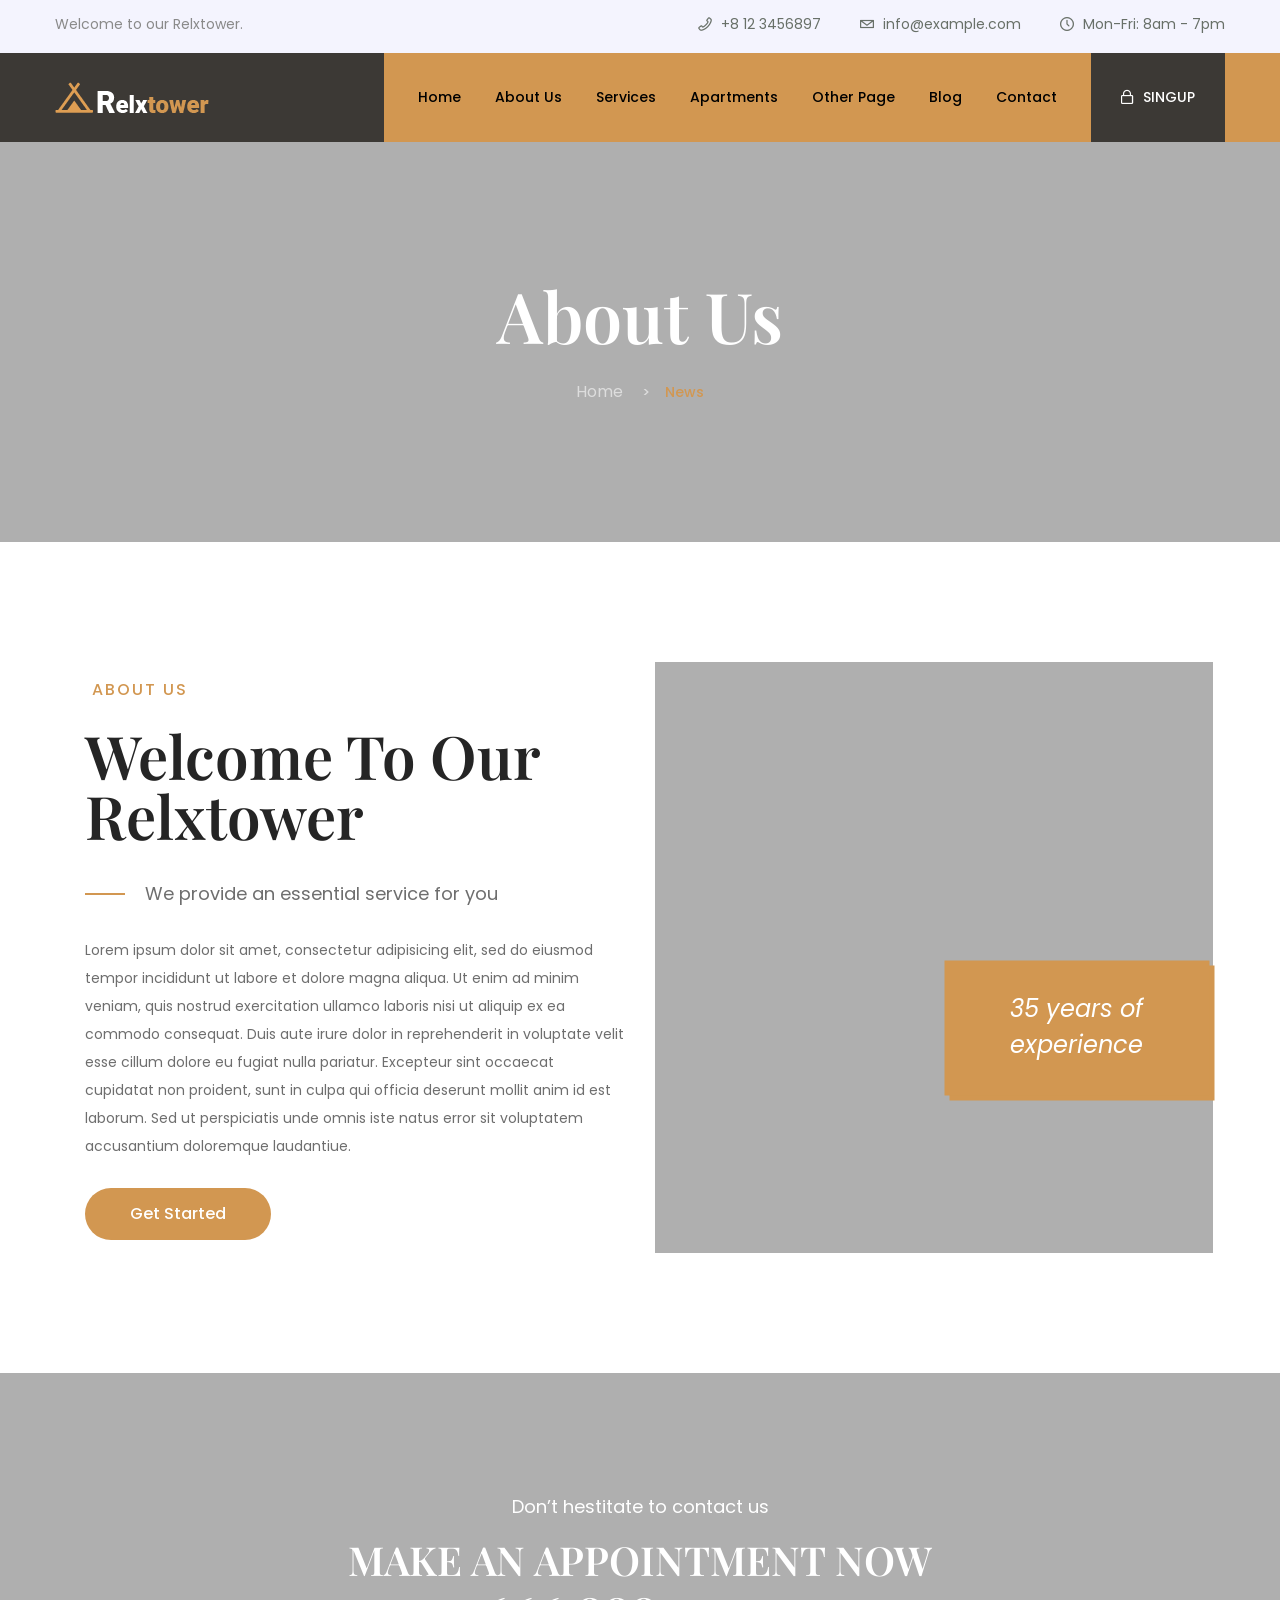
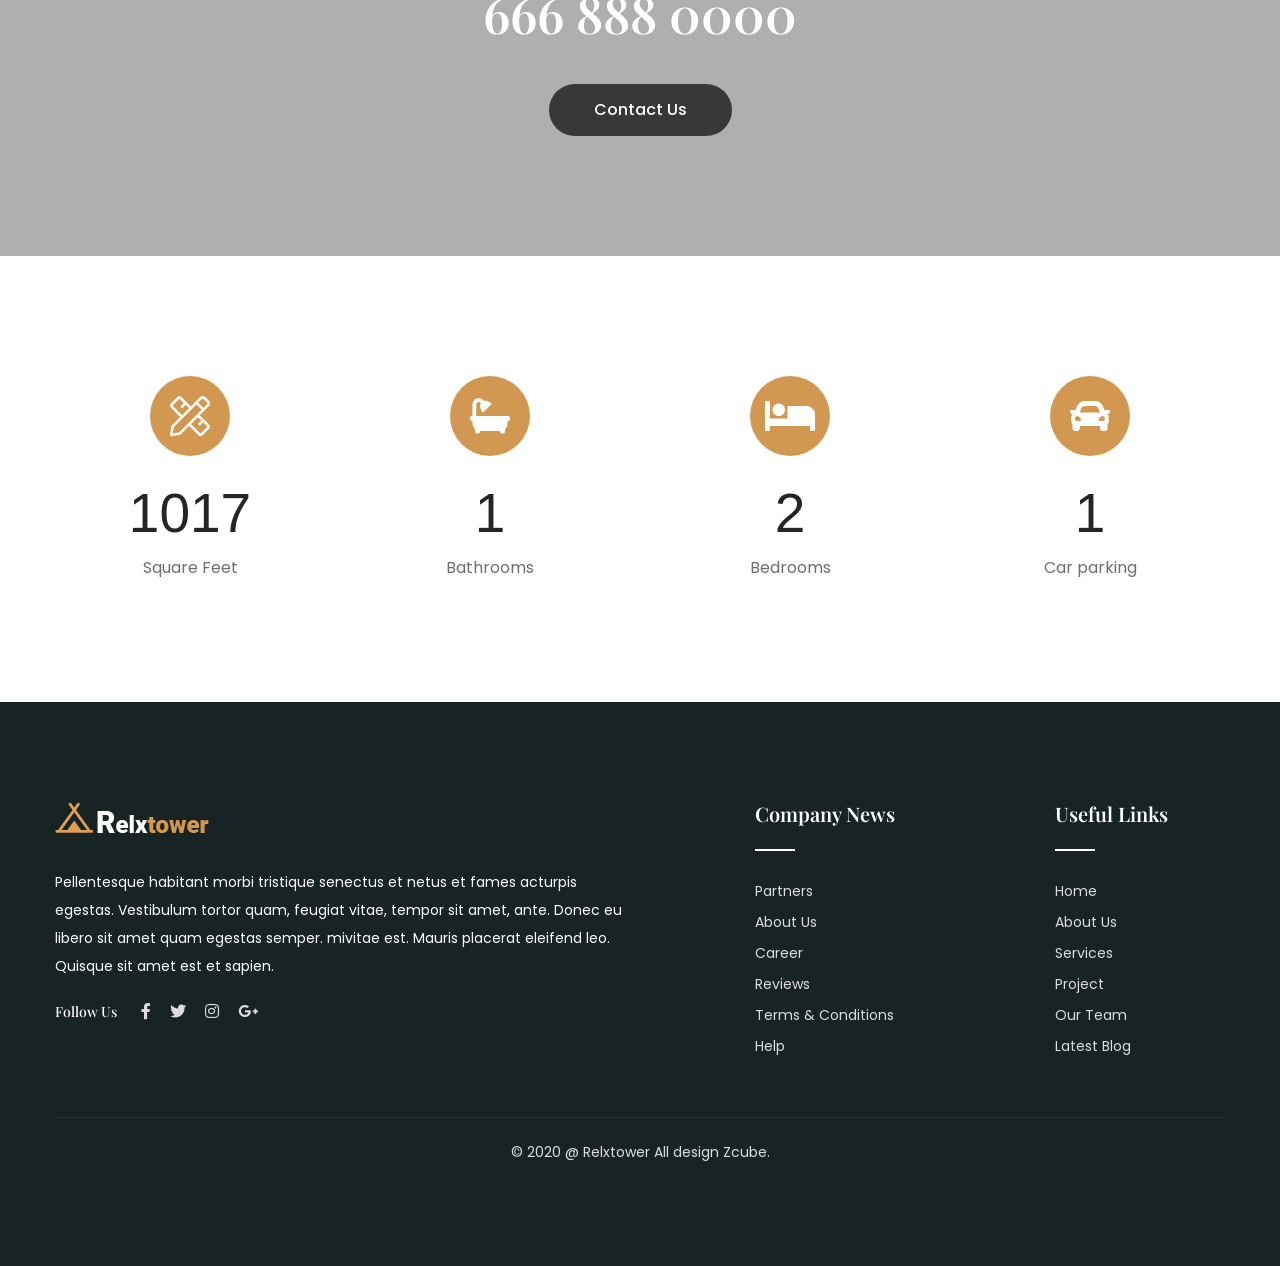
==== about.html @ 3f33fc69 "initial commit" ====
<!doctype html>
<html class="no-js" lang="zxx">
    <head>
        <meta charset="utf-8">
        <meta http-equiv="x-ua-compatible" content="ie=edge">
        <title>Relxtower - Multipurpose Business Landing Page Template</title>
        <meta name="description" content="">
        <meta name="viewport" content="width=device-width, initial-scale=1">
		<link rel="shortcut icon" type="image/x-icon" href="img/favicon.ico">
        <!-- Place favicon.ico in the root directory -->

		<!-- CSS here -->
        <link rel="stylesheet" href="css/bootstrap.min.css">
        <link rel="stylesheet" href="css/animate.min.css">
        <link rel="stylesheet" href="css/magnific-popup.css">
        <link rel="stylesheet" href="fontawesome/css/all.min.css">
        <link rel="stylesheet" href="css/dripicons.css">
        <link rel="stylesheet" href="css/slick.css">
        <link rel="stylesheet" href="css/default.css">
        <link rel="stylesheet" href="css/style.css">
        <link rel="stylesheet" href="css/responsive.css">
    </head>
    <body>
        <!-- header -->
        <header class="header-area">  
			<div class="header-top second-header d-none d-md-block">
                <div class="container">
                    <div class="row align-items-center">
                        <div class="col-lg-6">
                            <div class="wellcome-text text-center text-lg-left">
                                <p>Welcome to our Relxtower.</p>
                            </div>
                        </div>
                        <div class="col-lg-6 d-none d-lg-block">
                            <div class="header-cta text-right">
                                <ul>
                                    <li>
                                        <i class="icon dripicons-phone"></i>
                                        <span>+8 12 3456897</span>
                                    </li>
                                    <li>
                                        <i class="icon dripicons-mail"></i>
                                        <span>info@example.com</span>
                                    </li>
                                    <li>
                                        <i class="icon dripicons-clock"></i>
                                        <span>Mon-Fri: 8am - 7pm</span>
                                    </li>
                                </ul>
                            </div>
                        </div>
                    </div>
                </div>
            </div>		
            <div id="header-sticky" class="menu-area">
                <div class="container">
                    <div class="second-menu">
                        <div class="row align-items-center">
                            <div class="col-xl-2 col-lg-2">
                                <div class="logo">
                                    <a href="index.html"><img src="img/logo/logo.png" alt="logo"></a>
                                </div>
                            </div>
                            <div class="col-xl-10 col-lg-9">
                                <div class="responsive"><i class="icon dripicons-align-right"></i></div>
                                <div class="main-menu text-right <text-xl-right></text-xl-right>">
                                    <nav id="mobile-menu">
                                        <ul>
                                            <li class="has-sub">
												<a href="index.html">Home</a>
												<ul>													
													<li><a href="index.html">Home Page 01</a></li>
													<li><a href="index-2.html">Home Page 02</a></li>													
												</ul>
											</li>
                                            <li><a href="about.html">About Us</a></li>
                                            <li><a href="services.html">Services</a></li>
                                            <li><a href="apartments.html">Apartments </a></li>                                            
											<li class="has-sub"><a href="#">Other Page</a>
												<ul>													
													<li><a href="pricing.html">Pricing</a></li>
													<li><a href="team.html">Team</a></li>
													<li><a href="gallery.html">Gallery</a></li>
												</ul>
											</li>
											<li><a href="blog.html">Blog</a></li>
                                            <li><a href="contact.html">Contact</a></li>
											<li><a href="contact.html" class="top-btn">SINGUP</a></li>                         											
                                        </ul>
                                    </nav>
                                </div>
                            </div>                           
                        </div>
                    </div>
                </div>
            </div>
        </header>
        <!-- header-end -->
        <!-- main-area -->
        <main>
            <!-- breadcrumb-area -->
            <section class="breadcrumb-area d-flex align-items-center" style="background-image:url(img/testimonial/test-bg.jpg)">
                <div class="container">
                    <div class="row">
                        <div class="col-xl-6 offset-xl-3 col-lg-8 offset-lg-2">
                            <div class="breadcrumb-wrap text-center">
                                <div class="breadcrumb-title mb-30">
                                    <h2>About Us</h2>                                    
                                </div>
                                <nav aria-label="breadcrumb">
                                    <ol class="breadcrumb">
                                        <li class="breadcrumb-item"><a href="index.html">Home</a></li>
                                        <li class="breadcrumb-item active" aria-current="page">News</li>
                                    </ol>
                                </nav>
                            </div>
                        </div>
                    </div>
                </div>
            </section>
            <!-- breadcrumb-area-end -->
			<!-- about-area -->
            <section id="about" class="about-area about-p pt-120 pb-120 p-relative">
                <div class="container">
                    <div class="row align-items-center">
					<div class="col-lg-6">
                            <div class="about-content s-about-content pl-30">
                                <div class="about-title second-atitle">
                                    <span>About Us</span>
                                    <h2>Welcome To Our Relxtower</h2>
                                    <p><span></span>We provide an essential service for you</p>
                                </div>
                                <p>Lorem ipsum dolor sit amet, consectetur adipisicing elit, sed do eiusmod tempor incididunt ut labore et dolore magna
                                aliqua. Ut enim ad minim veniam, quis nostrud exercitation ullamco laboris nisi ut aliquip ex ea commodo consequat. Duis
                                aute irure dolor in reprehenderit in voluptate velit esse cillum dolore eu fugiat nulla pariatur. Excepteur sint
                                occaecat cupidatat non proident, sunt in culpa qui officia deserunt mollit anim id est laborum. Sed ut perspiciatis unde
                                omnis iste natus error sit voluptatem accusantium doloremque laudantiue.</p>
                                <a href="#" class="btn">Get Started</a>
                            </div>
                        </div>
                        <div class="col-lg-6">
                            <div class="s-about-img p-relative">
                                <img src="img/features/about_img02.png" alt="img">
                                <div class="about-text second-about">
                                    <span>35 years of <br> experience</span>
                                </div>
                            </div>
                        </div>
                        
                    </div>
                </div>
            </section>
            <!-- about-area-end -->
			
			<!-- cta-area -->
            <section class="cta-area cta-bg pt-120 pb-120" style="background-image:url(img/bg/cta_bg02.jpg)">
                <div class="container">
                    <div class="row justify-content-center text-center">
                        <div class="col-lg-12">
                            <div class="section-title cta-title wow fadeInLeft animated" data-animation="fadeInDown animated" data-delay=".2s">
								<p>Don’t hestitate to contact us</p>
                                <h2>MAKE AN APPOINTMENT NOW</h2>
								<h3>666 888 0000</h3>
								 <div class="cta-btn s-cta-btn wow fadeInRight animated mt-30" data-animation="fadeInDown animated" data-delay=".2s">
									<a href="#" class="btn">Contact Us</a>
								</div>
                            </div>
                                             
                        </div>
					
                    </div>
                </div>
            </section>
            <!-- cta-area-end -->	

				
			<!-- counter-area -->
            <div class="counter-area pt-120 pb-90">
                <div class="container">
                    <div class="row">
                        <div class="col-lg-3 col-sm-6">
                            <div class="single-counter text-center mb-30 wow fadeInUp animated" data-animation="fadeInDown animated" data-delay=".2s">
								<i class="fal fa-pencil-ruler"></i>
                                <div class="counter p-relative">
                                    <span class="count">2543</span>                                   
                                </div>
                                <p>Square Feet</p>
                            </div>
                        </div>
                        <div class="col-lg-3 col-sm-6">
                            <div class="single-counter text-center mb-30 wow fadeInUp animated" data-animation="fadeInDown animated" data-delay=".2s">
							<i class="fas fa-bath"></i>
                                <div class="counter p-relative">
                                    <span class="count">4</span>                                   
                                </div>
                                <p>Bathrooms</p>
                            </div>
                        </div>
                        <div class="col-lg-3 col-sm-6">
                            <div class="single-counter text-center mb-30 wow fadeInUp animated" data-animation="fadeInDown animated" data-delay=".2s">
							<i class="fas fa-bed"></i>
                                <div class="counter p-relative">
                                    <span class="count">6</span>                                   
                                </div>
                                <p>Bedrooms</p>
                            </div>
                        </div>
                        <div class="col-lg-3 col-sm-6">
                            <div class="single-counter text-center mb-30 wow fadeInUp animated" data-animation="fadeInDown animated" data-delay=".2s">
							<i class="fas fa-car"></i>
                                <div class="counter p-relative">
                                    <span class="count">4</span>                                   
                                </div>
                                <p>Car parking</p>
                            </div>
                        </div>
                    </div>
                </div>
            </div>
            <!-- counter-area-end -->
			
        </main>
        <!-- main-area-end -->
        <!-- footer -->
        <footer class="footer-bg footer-p pt-100 pb-80 ">
  
            <div class="footer-top pb-30">
                <div class="container">
                    <div class="row justify-content-between">
                        <div class="col-xl-6 col-lg-6 col-sm-6">
                            <div class="footer-widget mb-30">
                                <div class="logo mb-35">
                                    <a href="#"><img src="img/logo/logo.png" alt="logo"></a>
                                </div>
                                <div class="footer-text mb-20">
                                    <p>Pellentesque habitant morbi tristique senectus et netus et fames acturpis egestas. Vestibulum tortor quam, feugiat vitae, tempor sit amet, ante. Donec eu libero sit amet quam egestas semper. mivitae est. Mauris placerat eleifend leo. Quisque sit amet est et sapien.</p>
                                </div>
                                <div class="footer-social">
                                    <span>Follow Us</span>
                                    <a href="#"><i class="fab fa-facebook-f"></i></a>
                                    <a href="#"><i class="fab fa-twitter"></i></a>
                                    <a href="#"><i class="fab fa-instagram"></i></a>
                                    <a href="#"><i class="fab fa-google-plus-g"></i></a>
                                </div>
                            </div>
                        </div>
						<div class="col-xl-2 col-lg-3 col-sm-6">
                            <div class="footer-widget mb-30">
                                <div class="f-widget-title">
                                    <h5>Company News</h5>
                                </div>
                                <div class="footer-link">
                                    <ul>                                        
                                        <li><a href="#">Partners</a></li>
										<li><a href="#">About Us</a></li>
                                        <li><a href="#">Career</a></li>
                                        <li><a href="#">Reviews</a></li>
                                        <li><a href="#">Terms & Conditions</a></li>
                                        <li><a href="#">Help</a></li>
                                    </ul>
                                </div>
                            </div>
                        </div>
                        <div class="col-xl-2 col-lg-3 col-sm-6">
                            <div class="footer-widget mb-30">
                                <div class="f-widget-title">
                                    <h5>Useful Links</h5>
                                </div>
                                <div class="footer-link">
                                    <ul>
                                        <li><a href="#">Home</a></li>
                                        <li><a href="#">About Us</a></li>
                                        <li><a href="#">Services</a></li>
                                        <li><a href="#">Project</a></li>
                                        <li><a href="#">Our Team</a></li>
                                        <li><a href="#">Latest Blog</a></li>
                                    </ul>
                                </div>
                            </div>
                        </div>                     
                        
                    </div>
                </div>
            </div>
            <div class="copyright-wrap">
                <div class="container">
                    <div class="row">
                        <div class="col-12">
                            <div class="copyright-text text-center">
                                <p>&copy; 2020 @ Relxtower  All design Zcube.</p>
                            </div>
                        </div>
                    </div>
                </div>
            </div>
        </footer>
        <!-- footer-end -->


		<!-- JS here -->
        <script src="js/vendor/modernizr-3.5.0.min.js"></script>
        <script src="js/vendor/jquery-1.12.4.min.js"></script>
        <script src="js/popper.min.js"></script>
        <script src="js/bootstrap.min.js"></script>
        <script src="js/one-page-nav-min.js"></script>
        <script src="js/slick.min.js"></script>
        <script src="js/ajax-form.js"></script>
        <script src="js/paroller.js"></script>
        <script src="js/wow.min.js"></script>
        <script src="js/js_isotope.pkgd.min.js"></script>
        <script src="js/imagesloaded.min.js"></script>
        <script src="js/parallax.min.js"></script>
        <script src="js/jquery.waypoints.min.js"></script>
        <script src="js/jquery.counterup.min.js"></script>
        <script src="js/jquery.scrollUp.min.js"></script>
        <script src="js/parallax-scroll.js"></script>
        <script src="js/jquery.magnific-popup.min.js"></script>
        <script src="js/element-in-view.js"></script>
        <script src="js/main.js"></script>
    </body>
</html>
---- css/dripicons.css ----
@charset "UTF-8";

@font-face {
  font-family: "dripicons-v2";
  src:url("../fonts/dripicons-v2.eot");
  src:url("../fonts/dripicons-v2.eot?#iefix") format("embedded-opentype"),
    url("../fonts/dripicons-v2.woff") format("woff"),
    url("../fonts/dripicons-v2.ttf") format("truetype"),
    url("../fonts/dripicons-v2.svg#dripicons-v2") format("svg");
  font-weight: normal;
  font-style: normal;

}

[data-icon]:before {
  font-family: "dripicons-v2" !important;
  content: attr(data-icon);
  font-style: normal !important;
  font-weight: normal !important;
  font-variant: normal !important;
  text-transform: none !important;
  speak: none;
  line-height: 1;
  -webkit-font-smoothing: antialiased;
  -moz-osx-font-smoothing: grayscale;
}

[class^="dripicons-"]:before,
[class*=" dripicons-"]:before {
  font-family: "dripicons-v2" !important;
  font-style: normal !important;
  font-weight: normal !important;
  font-variant: normal !important;
  text-transform: none !important;
  speak: none;
  line-height: 1;
  -webkit-font-smoothing: antialiased;
  -moz-osx-font-smoothing: grayscale;
}

.dripicons-alarm:before {
  content: "\61";
}
.dripicons-align-center:before {
  content: "\62";
}
.dripicons-align-justify:before {
  content: "\63";
}
.dripicons-align-left:before {
  content: "\64";
}
.dripicons-align-right:before {
  content: "\65";
}
.dripicons-anchor:before {
  content: "\66";
}
.dripicons-archive:before {
  content: "\67";
}
.dripicons-arrow-down:before {
  content: "\68";
}
.dripicons-arrow-left:before {
  content: "\69";
}
.dripicons-arrow-right:before {
  content: "\6a";
}
.dripicons-arrow-thin-down:before {
  content: "\6b";
}
.dripicons-arrow-thin-left:before {
  content: "\6c";
}
.dripicons-arrow-thin-right:before {
  content: "\6d";
}
.dripicons-arrow-thin-up:before {
  content: "\6e";
}
.dripicons-arrow-up:before {
  content: "\6f";
}
.dripicons-article:before {
  content: "\70";
}
.dripicons-backspace:before {
  content: "\71";
}
.dripicons-basket:before {
  content: "\72";
}
.dripicons-basketball:before {
  content: "\73";
}
.dripicons-battery-empty:before {
  content: "\74";
}
.dripicons-battery-full:before {
  content: "\75";
}
.dripicons-battery-low:before {
  content: "\76";
}
.dripicons-battery-medium:before {
  content: "\77";
}
.dripicons-bell:before {
  content: "\78";
}
.dripicons-blog:before {
  content: "\79";
}
.dripicons-bluetooth:before {
  content: "\7a";
}
.dripicons-bold:before {
  content: "\41";
}
.dripicons-bookmark:before {
  content: "\42";
}
.dripicons-bookmarks:before {
  content: "\43";
}
.dripicons-box:before {
  content: "\44";
}
.dripicons-briefcase:before {
  content: "\45";
}
.dripicons-brightness-low:before {
  content: "\46";
}
.dripicons-brightness-max:before {
  content: "\47";
}
.dripicons-brightness-medium:before {
  content: "\48";
}
.dripicons-broadcast:before {
  content: "\49";
}
.dripicons-browser:before {
  content: "\4a";
}
.dripicons-browser-upload:before {
  content: "\4b";
}
.dripicons-brush:before {
  content: "\4c";
}
.dripicons-calendar:before {
  content: "\4d";
}
.dripicons-camcorder:before {
  content: "\4e";
}
.dripicons-camera:before {
  content: "\4f";
}
.dripicons-card:before {
  content: "\50";
}
.dripicons-cart:before {
  content: "\51";
}
.dripicons-checklist:before {
  content: "\52";
}
.dripicons-checkmark:before {
  content: "\53";
}
.dripicons-chevron-down:before {
  content: "\54";
}
.dripicons-chevron-left:before {
  content: "\55";
}
.dripicons-chevron-right:before {
  content: "\56";
}
.dripicons-chevron-up:before {
  content: "\57";
}
.dripicons-clipboard:before {
  content: "\58";
}
.dripicons-clock:before {
  content: "\59";
}
.dripicons-clockwise:before {
  content: "\5a";
}
.dripicons-cloud:before {
  content: "\30";
}
.dripicons-cloud-download:before {
  content: "\31";
}
.dripicons-cloud-upload:before {
  content: "\32";
}
.dripicons-code:before {
  content: "\33";
}
.dripicons-contract:before {
  content: "\34";
}
.dripicons-contract-2:before {
  content: "\35";
}
.dripicons-conversation:before {
  content: "\36";
}
.dripicons-copy:before {
  content: "\37";
}
.dripicons-crop:before {
  content: "\38";
}
.dripicons-cross:before {
  content: "\39";
}
.dripicons-crosshair:before {
  content: "\21";
}
.dripicons-cutlery:before {
  content: "\22";
}
.dripicons-device-desktop:before {
  content: "\23";
}
.dripicons-device-mobile:before {
  content: "\24";
}
.dripicons-device-tablet:before {
  content: "\25";
}
.dripicons-direction:before {
  content: "\26";
}
.dripicons-disc:before {
  content: "\27";
}
.dripicons-document:before {
  content: "\28";
}
.dripicons-document-delete:before {
  content: "\29";
}
.dripicons-document-edit:before {
  content: "\2a";
}
.dripicons-document-new:before {
  content: "\2b";
}
.dripicons-document-remove:before {
  content: "\2c";
}
.dripicons-dot:before {
  content: "\2d";
}
.dripicons-dots-2:before {
  content: "\2e";
}
.dripicons-dots-3:before {
  content: "\2f";
}
.dripicons-download:before {
  content: "\3a";
}
.dripicons-duplicate:before {
  content: "\3b";
}
.dripicons-enter:before {
  content: "\3c";
}
.dripicons-exit:before {
  content: "\3d";
}
.dripicons-expand:before {
  content: "\3e";
}
.dripicons-expand-2:before {
  content: "\3f";
}
.dripicons-experiment:before {
  content: "\40";
}
.dripicons-export:before {
  content: "\5b";
}
.dripicons-feed:before {
  content: "\5d";
}
.dripicons-flag:before {
  content: "\5e";
}
.dripicons-flashlight:before {
  content: "\5f";
}
.dripicons-folder:before {
  content: "\60";
}
.dripicons-folder-open:before {
  content: "\7b";
}
.dripicons-forward:before {
  content: "\7c";
}
.dripicons-gaming:before {
  content: "\7d";
}
.dripicons-gear:before {
  content: "\7e";
}
.dripicons-graduation:before {
  content: "\5c";
}
.dripicons-graph-bar:before {
  content: "\e000";
}
.dripicons-graph-line:before {
  content: "\e001";
}
.dripicons-graph-pie:before {
  content: "\e002";
}
.dripicons-headset:before {
  content: "\e003";
}
.dripicons-heart:before {
  content: "\e004";
}
.dripicons-help:before {
  content: "\e005";
}
.dripicons-home:before {
  content: "\e006";
}
.dripicons-hourglass:before {
  content: "\e007";
}
.dripicons-inbox:before {
  content: "\e008";
}
.dripicons-information:before {
  content: "\e009";
}
.dripicons-italic:before {
  content: "\e00a";
}
.dripicons-jewel:before {
  content: "\e00b";
}
.dripicons-lifting:before {
  content: "\e00c";
}
.dripicons-lightbulb:before {
  content: "\e00d";
}
.dripicons-link:before {
  content: "\e00e";
}
.dripicons-link-broken:before {
  content: "\e00f";
}
.dripicons-list:before {
  content: "\e010";
}
.dripicons-loading:before {
  content: "\e011";
}
.dripicons-location:before {
  content: "\e012";
}
.dripicons-lock:before {
  content: "\e013";
}
.dripicons-lock-open:before {
  content: "\e014";
}
.dripicons-mail:before {
  content: "\e015";
}
.dripicons-map:before {
  content: "\e016";
}
.dripicons-media-loop:before {
  content: "\e017";
}
.dripicons-media-next:before {
  content: "\e018";
}
.dripicons-media-pause:before {
  content: "\e019";
}
.dripicons-media-play:before {
  content: "\e01a";
}
.dripicons-media-previous:before {
  content: "\e01b";
}
.dripicons-media-record:before {
  content: "\e01c";
}
.dripicons-media-shuffle:before {
  content: "\e01d";
}
.dripicons-media-stop:before {
  content: "\e01e";
}
.dripicons-medical:before {
  content: "\e01f";
}
.dripicons-menu:before {
  content: "\e020";
}
.dripicons-message:before {
  content: "\e021";
}
.dripicons-meter:before {
  content: "\e022";
}
.dripicons-microphone:before {
  content: "\e023";
}
.dripicons-minus:before {
  content: "\e024";
}
.dripicons-monitor:before {
  content: "\e025";
}
.dripicons-move:before {
  content: "\e026";
}
.dripicons-music:before {
  content: "\e027";
}
.dripicons-network-1:before {
  content: "\e028";
}
.dripicons-network-2:before {
  content: "\e029";
}
.dripicons-network-3:before {
  content: "\e02a";
}
.dripicons-network-4:before {
  content: "\e02b";
}
.dripicons-network-5:before {
  content: "\e02c";
}
.dripicons-pamphlet:before {
  content: "\e02d";
}
.dripicons-paperclip:before {
  content: "\e02e";
}
.dripicons-pencil:before {
  content: "\e02f";
}
.dripicons-phone:before {
  content: "\e030";
}
.dripicons-photo:before {
  content: "\e031";
}
.dripicons-photo-group:before {
  content: "\e032";
}
.dripicons-pill:before {
  content: "\e033";
}
.dripicons-pin:before {
  content: "\e034";
}
.dripicons-plus:before {
  content: "\e035";
}
.dripicons-power:before {
  content: "\e036";
}
.dripicons-preview:before {
  content: "\e037";
}
.dripicons-print:before {
  content: "\e038";
}
.dripicons-pulse:before {
  content: "\e039";
}
.dripicons-question:before {
  content: "\e03a";
}
.dripicons-reply:before {
  content: "\e03b";
}
.dripicons-reply-all:before {
  content: "\e03c";
}
.dripicons-return:before {
  content: "\e03d";
}
.dripicons-retweet:before {
  content: "\e03e";
}
.dripicons-rocket:before {
  content: "\e03f";
}
.dripicons-scale:before {
  content: "\e040";
}
.dripicons-search:before {
  content: "\e041";
}
.dripicons-shopping-bag:before {
  content: "\e042";
}
.dripicons-skip:before {
  content: "\e043";
}
.dripicons-stack:before {
  content: "\e044";
}
.dripicons-star:before {
  content: "\e045";
}
.dripicons-stopwatch:before {
  content: "\e046";
}
.dripicons-store:before {
  content: "\e047";
}
.dripicons-suitcase:before {
  content: "\e048";
}
.dripicons-swap:before {
  content: "\e049";
}
.dripicons-tag:before {
  content: "\e04a";
}
.dripicons-tag-delete:before {
  content: "\e04b";
}
.dripicons-tags:before {
  content: "\e04c";
}
.dripicons-thumbs-down:before {
  content: "\e04d";
}
.dripicons-thumbs-up:before {
  content: "\e04e";
}
.dripicons-ticket:before {
  content: "\e04f";
}
.dripicons-time-reverse:before {
  content: "\e050";
}
.dripicons-to-do:before {
  content: "\e051";
}
.dripicons-toggles:before {
  content: "\e052";
}
.dripicons-trash:before {
  content: "\e053";
}
.dripicons-trophy:before {
  content: "\e054";
}
.dripicons-upload:before {
  content: "\e055";
}
.dripicons-user:before {
  content: "\e056";
}
.dripicons-user-group:before {
  content: "\e057";
}
.dripicons-user-id:before {
  content: "\e058";
}
.dripicons-vibrate:before {
  content: "\e059";
}
.dripicons-view-apps:before {
  content: "\e05a";
}
.dripicons-view-list:before {
  content: "\e05b";
}
.dripicons-view-list-large:before {
  content: "\e05c";
}
.dripicons-view-thumb:before {
  content: "\e05d";
}
.dripicons-volume-full:before {
  content: "\e05e";
}
.dripicons-volume-low:before {
  content: "\e05f";
}
.dripicons-volume-medium:before {
  content: "\e060";
}
.dripicons-volume-off:before {
  content: "\e061";
}
.dripicons-wallet:before {
  content: "\e062";
}
.dripicons-warning:before {
  content: "\e063";
}
.dripicons-web:before {
  content: "\e064";
}
.dripicons-weight:before {
  content: "\e065";
}
.dripicons-wifi:before {
  content: "\e066";
}
.dripicons-wrong:before {
  content: "\e067";
}
.dripicons-zoom-in:before {
  content: "\e068";
}
.dripicons-zoom-out:before {
  content: "\e069";
}
---- css/default.css ----
/* Deafult Margin & Padding */
/*-- Margin Top --*/
.mt-5 {
	margin-top: 5px;
}
.mt-10 {
	margin-top: 10px;
}
.mt-15 {
	margin-top: 15px;
}
.mt-20 {
	margin-top: 20px;
}
.mt-25 {
	margin-top: 25px;
}
.mt-30 {
	margin-top: 30px;
}
.mt-35 {
	margin-top: 35px;
}
.mt-40 {
	margin-top: 40px;
}
.mt-45 {
	margin-top: 45px;
}
.mt-50 {
	margin-top: 50px;
}
.mt-55 {
	margin-top: 55px;
}
.mt-60 {
	margin-top: 60px;
}
.mt-65 {
	margin-top: 65px;
}
.mt-70 {
	margin-top: 70px;
}
.mt-75 {
	margin-top: 75px;
}
.mt-80 {
	margin-top: 80px;
}
.mt-85 {
	margin-top: 85px;
}
.mt-90 {
	margin-top: 90px;
}
.mt-95 {
	margin-top: 95px;
}
.mt-100 {
	margin-top: 100px;
}
.mt-105 {
	margin-top: 105px;
}
.mt-110 {
	margin-top: 110px;
}
.mt-115 {
	margin-top: 115px;
}
.mt-120 {
	margin-top: 120px;
}
.mt-125 {
	margin-top: 125px;
}
.mt-130 {
	margin-top: 130px;
}
.mt-135 {
	margin-top: 135px;
}
.mt-140 {
	margin-top: 140px;
}
.mt-145 {
	margin-top: 145px;
}
.mt-150 {
	margin-top: 150px;
}
.mt-155 {
	margin-top: 155px;
}
.mt-160 {
	margin-top: 160px;
}
.mt-165 {
	margin-top: 165px;
}
.mt-170 {
	margin-top: 170px;
}
.mt-175 {
	margin-top: 175px;
}
.mt-180 {
	margin-top: 180px;
}
.mt-185 {
	margin-top: 185px;
}
.mt-190 {
	margin-top: 190px;
}
.mt-195 {
	margin-top: 195px;
}
.mt-200 {
	margin-top: 200px;
}
/*-- Margin Bottom --*/

.mb-5 {
	margin-bottom: 5px;
}
.mb-10 {
	margin-bottom: 10px;
}
.mb-15 {
	margin-bottom: 15px;
}
.mb-20 {
	margin-bottom: 20px;
}
.mb-25 {
	margin-bottom: 25px;
}
.mb-30 {
	margin-bottom: 30px;
}
.mb-35 {
	margin-bottom: 35px;
}
.mb-40 {
	margin-bottom: 40px;
}
.mb-45 {
	margin-bottom: 45px;
}
.mb-50 {
	margin-bottom: 50px;
}
.mb-55 {
	margin-bottom: 55px;
}
.mb-60 {
	margin-bottom: 60px;
}
.mb-65 {
	margin-bottom: 65px;
}
.mb-70 {
	margin-bottom: 70px;
}
.mb-75 {
	margin-bottom: 75px;
}
.mb-80 {
	margin-bottom: 80px;
}
.mb-85 {
	margin-bottom: 85px;
}
.mb-90 {
	margin-bottom: 90px;
}
.mb-95 {
	margin-bottom: 95px;
}
.mb-100 {
	margin-bottom: 100px;
}
.mb-105 {
	margin-bottom: 105px;
}
.mb-110 {
	margin-bottom: 110px;
}
.mb-115 {
	margin-bottom: 115px;
}
.mb-120 {
	margin-bottom: 120px;
}
.mb-125 {
	margin-bottom: 125px;
}
.mb-130 {
	margin-bottom: 130px;
}
.mb-135 {
	margin-bottom: 135px;
}
.mb-140 {
	margin-bottom: 140px;
}
.mb-145 {
	margin-bottom: 145px;
}
.mb-150 {
	margin-bottom: 150px;
}
.mb-155 {
	margin-bottom: 155px;
}
.mb-160 {
	margin-bottom: 160px;
}
.mb-165 {
	margin-bottom: 165px;
}
.mb-170 {
	margin-bottom: 170px;
}
.mb-175 {
	margin-bottom: 175px;
}
.mb-180 {
	margin-bottom: 180px;
}
.mb-185 {
	margin-bottom: 185px;
}
.mb-190 {
	margin-bottom: 190px;
}
.mb-195 {
	margin-bottom: 195px;
}
.mb-200 {
	margin-bottom: 200px;
}
/*-- Padding Top --*/

.pt-5 {
	padding-top: 5px;
}
.pt-10 {
	padding-top: 10px;
}
.pt-15 {
	padding-top: 15px;
}
.pt-20 {
	padding-top: 20px;
}
.pt-25 {
	padding-top: 25px;
}
.pt-30 {
	padding-top: 30px;
}
.pt-35 {
	padding-top: 35px;
}
.pt-40 {
	padding-top: 40px;
}
.pt-45 {
	padding-top: 45px;
}
.pt-50 {
	padding-top: 50px;
}
.pt-55 {
	padding-top: 55px;
}
.pt-60 {
	padding-top: 60px;
}
.pt-65 {
	padding-top: 65px;
}
.pt-70 {
	padding-top: 70px;
}
.pt-75 {
	padding-top: 75px;
}
.pt-80 {
	padding-top: 80px;
}
.pt-85 {
	padding-top: 85px;
}
.pt-90 {
	padding-top: 90px;
}
.pt-95 {
	padding-top: 95px;
}
.pt-100 {
	padding-top: 100px;
}
.pt-105 {
	padding-top: 105px;
}
.pt-110 {
	padding-top: 110px;
}
.pt-115 {
	padding-top: 115px;
}
.pt-120 {
	padding-top: 120px;
}
.pt-125 {
	padding-top: 125px;
}
.pt-130 {
	padding-top: 130px;
}
.pt-135 {
	padding-top: 135px;
}
.pt-140 {
	padding-top: 140px;
}
.pt-145 {
	padding-top: 145px;
}
.pt-150 {
	padding-top: 150px;
}
.pt-155 {
	padding-top: 155px;
}
.pt-160 {
	padding-top: 160px;
}
.pt-165 {
	padding-top: 165px;
}
.pt-170 {
	padding-top: 170px;
}
.pt-175 {
	padding-top: 175px;
}
.pt-180 {
	padding-top: 180px;
}
.pt-185 {
	padding-top: 185px;
}
.pt-190 {
	padding-top: 190px;
}
.pt-195 {
	padding-top: 195px;
}
.pt-200 {
	padding-top: 200px;
}
.pt-113 {
	padding-top: 113px;
}
/*-- Padding Bottom --*/

.pb-5 {
	padding-bottom: 5px;
}
.pb-10 {
	padding-bottom: 10px;
}
.pb-15 {
	padding-bottom: 15px;
}
.pb-20 {
	padding-bottom: 20px;
}
.pb-25 {
	padding-bottom: 25px;
}
.pb-30 {
	padding-bottom: 30px;
}
.pb-35 {
	padding-bottom: 35px;
}
.pb-40 {
	padding-bottom: 40px;
}
.pb-45 {
	padding-bottom: 45px;
}
.pb-50 {
	padding-bottom: 50px;
}
.pb-55 {
	padding-bottom: 55px;
}
.pb-60 {
	padding-bottom: 60px;
}
.pb-65 {
	padding-bottom: 65px;
}
.pb-70 {
	padding-bottom: 70px;
}
.pb-75 {
	padding-bottom: 75px;
}
.pb-80 {
	padding-bottom: 80px;
}
.pb-85 {
	padding-bottom: 85px;
}
.pb-90 {
	padding-bottom: 90px;
}
.pb-95 {
	padding-bottom: 95px;
}
.pb-100 {
	padding-bottom: 100px;
}
.pb-105 {
	padding-bottom: 105px;
}
.pb-110 {
	padding-bottom: 110px;
}
.pb-115 {
	padding-bottom: 115px;
}
.pb-120 {
	padding-bottom: 120px;
}
.pb-125 {
	padding-bottom: 125px;
}
.pb-130 {
	padding-bottom: 130px;
}
.pb-135 {
	padding-bottom: 135px;
}
.pb-140 {
	padding-bottom: 140px;
}
.pb-145 {
	padding-bottom: 145px;
}
.pb-150 {
	padding-bottom: 150px;
}
.pb-155 {
	padding-bottom: 155px;
}
.pb-160 {
	padding-bottom: 160px;
}
.pb-165 {
	padding-bottom: 165px;
}
.pb-170 {
	padding-bottom: 170px;
}
.pb-175 {
	padding-bottom: 175px;
}
.pb-180 {
	padding-bottom: 180px;
}
.pb-185 {
	padding-bottom: 185px;
}
.pb-190 {
	padding-bottom: 190px;
}
.pb-195 {
	padding-bottom: 195px;
}
.pb-200 {
	padding-bottom: 200px;
}



/*-- Padding Left --*/
.pl-0 {
	padding-left: 0px;
}
.pl-5 {
	padding-left: 5px;
}
.pl-10 {
	padding-left: 10px;
}
.pl-15 {
	padding-left: 15px;
}
.pl-20{
	padding-left: 20px;
}
.pl-25 {
	padding-left: 35px;
}
.pl-30 {
	padding-left: 30px;
}
.pl-35 {
	padding-left: 35px;
}

.pl-35 {
	padding-left: 35px;
}

.pl-40 {
	padding-left: 40px;
}

.pl-45 {
	padding-left: 45px;
}

.pl-50 {
	padding-left: 50px;
}

.pl-55 {
	padding-left: 55px;
}

.pl-60 {
	padding-left: 60px;
}
.pl-65 {
	padding-left: 65px;
}
.pl-70 {
	padding-left: 70px;
}
.pl-75 {
	padding-left: 75px;
}
.pl-80 {
	padding-left: 80px;
}
.pl-85 {
	padding-left: 80px;
}
.pl-90 {
	padding-left: 90px;
}
.pl-95 {
	padding-left: 95px;
}
.pl-100 {
	padding-left: 100px;
}


/*-- Padding Right --*/
.pr-0 {
	padding-right: 0px;
}
.pr-5 {
	padding-right: 5px;
}
.pr-10 {
	padding-right: 10px;
}
.pr-15 {
	padding-right: 15px;
}
.pr-20{
	padding-right: 20px;
}
.pr-25 {
	padding-right: 35px;
}
.pr-30 {
	padding-right: 30px;
}
.pr-35 {
	padding-right: 35px;
}

.pr-35 {
	padding-right: 35px;
}

.pr-40 {
	padding-right: 40px;
}

.pr-45 {
	padding-right: 45px;
}

.pr-50 {
	padding-right: 50px;
}

.pr-55 {
	padding-right: 55px;
}

.pr-60 {
	padding-right: 60px;
}
.pr-65 {
	padding-right: 65px;
}
.pr-70 {
	padding-right: 70px;
}
.pr-75 {
	padding-right: 75px;
}
.pr-80 {
	padding-right: 80px;
}
.pr-85 {
	padding-right: 80px;
}
.pr-90 {
	padding-right: 90px;
}
.pr-95 {
	padding-right: 95px;
}
.pr-100 {
	padding-right: 100px;
}

/* font weight */
.f-700{font-weight: 700;}
.f-600{font-weight: 600;}
.f-500{font-weight: 500;}
.f-400{font-weight: 400;}
.f-300{font-weight: 300;}

/* Background Color */

.gray-bg {
	background: #f4f4fe;
}
.white-bg {
	background: #fff;
}
.black-bg {
	background: #222;
}
.theme-bg {
	background: #222;
}
.primary-bg {
	background: #1a237e;
}
/* Color */

.white-color {
	color: #fff;
}
.black-color {
	color: #222;
}
.theme-color {
	color: #222;
}
.primary-color {
	color: #222;
}
/* black overlay */

[data-overlay] {
	position: relative;
}
[data-overlay]::before {
	background: #000 none repeat scroll 0 0;
	content: "";
	height: 100%;
	left: 0;
	position: absolute;
	top: 0;
	width: 100%;
	z-index: 1;
}
[data-overlay="3"]::before {
	opacity: 0.3;
}
[data-overlay="4"]::before {
	opacity: 0.4;
}
[data-overlay="5"]::before {
	opacity: 0.5;
}
[data-overlay="6"]::before {
	opacity: 0.6;
}
[data-overlay="7"]::before {
	opacity: 0.7;
}
[data-overlay="8"]::before {
	opacity: 0.8;
}
[data-overlay="9"]::before {
	opacity: 0.9;
}
---- css/style.css ----
/* CSS Index
-----------------------------------
1. Theme default css
2. header
3. slider
4. about
5. features
6. services
7. video
8. choose
9. brand
10. work-process
11. team
12. counter
13. cta
14. testimonial
15. blog
16. pagination
17. f-cta
18. pricing
19. contact
20. footer

*/



/* 1. Theme default css */
 @import url('https://fonts.googleapis.com/css?family=Playfair+Display:400,400i,700,700i,900,900i|Poppins:100i,200,200i,300,300i,400,400i,500,500i,600,600i,700,700i,800,800i,900,900i&display=swap');
 body {
	font-family: 'Poppins', sans-serif;
	font-size: 14px;
	font-weight: normal;
	color: #687068;
	font-style: normal;
}
.img {
	max-width: 100%;
	transition: all 0.3s ease-out 0s;
}
.f-left {
	float: left
}
.f-right {
	float: right
}
.fix {
	overflow: hidden
}
a,
.button {
	-webkit-transition: all 0.3s ease-out 0s;
	-moz-transition: all 0.3s ease-out 0s;
	-ms-transition: all 0.3s ease-out 0s;
	-o-transition: all 0.3s ease-out 0s;
	transition: all 0.3s ease-out 0s;
}
a:focus,
.button:focus {
	text-decoration: none;
	outline: none;
}
a:focus,
a:hover,
.portfolio-cat a:hover,
.footer -menu li a:hover {
	text-decoration: none;
}
.btn.focus, .btn:focus {
	outline: 0;
	box-shadow: none;
}
a,
button {
	color: #1696e7;
	outline: medium none;
}
button:focus,input:focus,input:focus,textarea,textarea:focus{outline: none;box-shadow: none;}
.uppercase {
	text-transform: uppercase;
}
.capitalize {
	text-transform: capitalize;
}
h1,
h2,
h3,
h4,
h5,
h6 {
	font-family: 'Playfair Display', serif;
	color: #252525;
	margin-top: 0px;
	font-style: normal;
	font-weight: 600;
	text-transform: normal;
}
h1 a,
h2 a,
h3 a,
h4 a,
h5 a,
h6 a {
	color: inherit;
}
h1 {
	font-size: 40px;
	font-weight: 500;
}
h2 {
	font-size: 35px;
}
h3 {
	font-size: 28px;
}
h4 {
	font-size: 22px;
}
h5 {
	font-size: 18px;
}
h6 {
	font-size: 16px;
}
ul {
	margin: 0px;
	padding: 0px;
}
li {
	list-style: none
}
p {
	font-size: 14px;
	font-weight: normal;
	line-height: 28px;
	color: #6e6e6e;
	margin-bottom: 15px;
}
hr {
	border-bottom: 1px solid #eceff8;
	border-top: 0 none;
	margin: 30px 0;
	padding: 0;
}
label {
	color: #7e7e7e;
	cursor: pointer;
	font-size: 14px;
	font-weight: 400;
}
*::-moz-selection {
	background: #d6b161;
	color: #fff;
	text-shadow: none;
}
::-moz-selection {
	background: #444;
	color: #fff;
	text-shadow: none;
}
::selection {
	background: #444;
	color: #fff;
	text-shadow: none;
}
*::-moz-placeholder {
	color: #555555;
	font-size: 14px;
	opacity: 1;
}
*::placeholder {
	color: #555555;
	font-size: 14px;
	opacity: 1;
}
.top-btn {
    padding-left: 30px !important;
    background: #3c3935;
	padding-right: 30px !important;
	color:  #fff !important;
}
.top-btn:hover {
    padding-left: 30px !important;
    background: #fff;
	padding-right: 30px !important;
	color:  #3c3935 !important;
}
.top-btn::before {
    content: "\f023" !important;
    margin-right: 10px;
	font-family: "Font Awesome 5 Pro";
}
.theme-overlay {
	position: relative
}
.theme-overlay::before {
	background: #1696e7 none repeat scroll 0 0;
	content: "";
	height: 100%;
	left: 0;
	opacity: 0.6;
	position: absolute;
	top: 0;
	width: 100%;
}
.separator {
	border-top: 1px solid #f2f2f2
}
/* button style */

.btn {
	-moz-user-select: none;
	background: #d29751;
	border: none;
	border-radius: 50px;
	color: #fff;
	display: inline-block;
	font-size: 16px;
	font-weight: 500;
	letter-spacing: 0;
	line-height: 1;
	margin-bottom: 0;
	padding: 18px 45px;
	text-align: center;
	text-transform: unset;
	touch-action: manipulation;
	transition: all 0.3s ease 0s;
	vertical-align: middle;
	white-space: nowrap;
	position: relative;
}

.btn:hover{color: #fff;}
.btn:hover::before{opacity: 0;}
.breadcrumb > .active {
	color: #888;
}

/* scrollUp */
#scrollUp {
	background: #d29751;
	height: 45px;
	width: 45px;
	right: 50px;
	bottom: 77px;
	color: #fff;
	font-size: 20px;
	text-align: center;
	border-radius: 50%;
	font-size: 22px;
	line-height: 45px;
	transition: .3s;
}
#scrollUp:hover {
	background: #d29751;
}
/* 2. header */
.header-top {
	padding-top: 40px;
	border-bottom: 1px solid #e6e6e6;
	padding-bottom: 30px;
}
.innder-ht {
	padding: 10px 0;
}
.wellcome-text p {
	margin-bottom: 0;
	color: #8a8a8a;
}
.header-cta ul li {
	display: inline-block;
	margin-left: 35px;
}
.header-cta ul li:first-child{margin-left: 0;}
.header-cta ul li i {
	display: inline-block;
	margin-right: 5px;
	position: relative;
	top: 2px;
}
.header-top-cta ul li {
	display: inline-block;
	width: 200px;
	margin-right: 80px;
}
.header-top-cta ul li:last-child {margin-right: 0;}
.h-cta-icon {
	float: left;
	display: block;
	margin-right: 20px;
}
.h-cta-content {
	overflow: hidden;
}
.h-cta-content h5 {
	font-size: 14px;
	text-transform: uppercase;
	letter-spacing: 2px;
	margin-bottom: 0;
}
.h-cta-content p {
	margin-bottom: 0;
	line-height: 1.5;
}
.main-menu ul li {
	display: inline-block;
	margin-left: 25px;
	position: relative;
}
.main-menu ul li.active a {
	color: #d29751;
}
.main-menu ul li a {
	display: block;
	color: #000000;
	font-family: 'Poppins', sans-serif;
	font-weight: 500;
	padding: 34px 0;
	position: relative;
}
.main-menu ul li:first-child {
	margin-left: 0;
}
.menu-area .menu-tigger {
	cursor: pointer;
	display: block;
	float: left;
	margin-right: 40px;
	margin-top: 27px;
}
.menu-area .menu-tigger span {
	height: 2px;
	width: 30px;
	background: #2935bb;
	display: block;
	margin: 7px 0;
	transition: .3s;
}
.main-menu ul li:hover > a{color: #3c3935;}
.main-menu ul li:hover > a::before{width: 100%;}
.display-ib{display: inline-block;}
.header-btn{margin-left: -40px;}
.header-social a {
	font-size: 14px;
	display: inline-block;
	margin-left: 5px;
	height: 40px;
	width: 40px;
	background: #e9eaf8;
	text-align: center;
	line-height: 40px;
	border-radius: 50%;
	color: #d29751;
}
.header-social a:hover{color: #fff;background: #d29751;}
.sticky-menu {
    left: 0;
    margin: auto;
    position: fixed;
    top: 0;
    width: 100%;
    box-shadow: 0 0 60px 0 rgba(0, 0, 0, .07);
		z-index: 9999;
		background: #fff;
    -webkit-animation: 300ms ease-in-out 0s normal none 1 running fadeInDown;
    animation: 300ms ease-in-out 0s normal none 1 running fadeInDown;
    -webkit-box-shadow: 0 10px 15px rgba(25, 25, 25, 0.1);
}
.responsive {display: none;}
#mobile-menu {
	display: block;
}
.menu-area {
    background: 
    #3c3935;
}
.menu-area::before {
    position: absolute;
    background:  #d29751;
    right: 0;
    width: 70%;
    height: 89px;
	content:"";
}
.slider-content{
	border: 10px solid #d29751;
	border-right:none;
	padding:50px 0 50px 50px;
}

.slider-content::after {
    content: "";
    background:#d29751;
    height: 15%;
    position: absolute;
    width: 10px;
    right: 5px;
    border-right: 0;
    bottom: 0;
}
.slider-content::before {
    content: "";
    background:#d29751;
    height: 15%;
    position: absolute;
    width: 10px;
    right: 5px;
    border-right: 0;
    top: 0;
}
.slider-content ul li {
	margin-bottom: 20px;
	margin-right:20px;
	color:#fff;
	display:inline;
}
.slider-content ul li i {
	color: #d29751;
	display: inline-block;
	margin-right: 5px;
	font-size:18px;
}
.slider-price{
    position: absolute;
    right: 0;
    bottom: 0;
}
.slider-price h3{
	color:#fff;
}
.slider-price h2 {
    color:#d29751;
    font-size: 60px;
    font-weight: 500;
}
.second-header {
	border: none;
	padding-bottom: 15px;
	background: #f4f4fe;
	padding-top: 10px;
}
.second-menu {
	position: relative;
	z-index: 9;
}
.sticky-menu .second-menu {
	margin: 0;
	box-shadow: none;
	padding: 0;
}
.sticky-menu .second-menu::before{content: none;}
.second-menu .main-menu ul li{margin-left: 30px;}
.second-menu .main-menu ul li:first-child{margin-left: 0;}
.second-menu .main-menu ul li a::before{content: none;}
.second-header-btn .btn {
	background: transparent;
	border: 2px solid #d29751;
	font-size: 16px;
	text-transform: uppercase;
	color: #252525;
}
.second-header-btn .btn:hover {
	color: #fff;
	background: #d29751;
}
.second-header-btn .btn::before{content: none;}
.offcanvas-menu {
	position: fixed;
	right: 0;
	height: 100%;
	width: 300px;
	z-index: 999;
	background: #00081b;
	top: 0;
	padding: 30px;
	transition: .5s;
	transform: translateX(100%);
}
.offcanvas-menu.active{
	transform: translateX(0)
}
.menu-close i {
	font-size: 18px;
	color: #fff;
	transition: .3s;
	cursor: pointer;
}
.menu-close:hover i{
	color: #d29751;
}
.offcanvas-menu ul {
	margin-top: 30px;
}
.offcanvas-menu ul li {
	border-bottom: 1px solid #101c38;
}
.offcanvas-menu ul li a {
	color: #fff;
	font-size: 18px;
	text-transform: capitalize;
	padding: 6px 0;
	display: block;
}
.offcanvas-menu ul li:hover a{
	color: #d29751;
}
.side-social a {
	color: #fff;
	margin-right: 10px;
}
.side-social {
	margin-top: 30px;
}
.side-social a:hover{
	color: #d29751;
}
.offcanvas-menu form {
	position: relative;
	margin-top: 30px;
}
.offcanvas-menu form input {
	width: 100%;
	background: none;
	border: 1px solid #2d3547;
	padding: 7px 10px;
	color: #fff;
}
.offcanvas-menu form button {
    position: absolute;
    border: none;
    right: 0;
    background: #d29751;
    padding: 8px 14px;
	top: 0;
	cursor: pointer;
}
.offcanvas-menu form button i {
	color: #fff;
}
.offcanvas-overly {
	position: fixed;
	background: #000;
	top: 0;
	left: 0;
	height: 100%;
	width: 100%;
	z-index: 9;
	opacity: 0;
	visibility: hidden;
	transition: .3s;
}
.offcanvas-overly.active{
	opacity: .5;
	visibility: visible;
}
.off-logo {display: none;}
/* breadcrumb */
.breadcrumb-area {
	min-height: 400px;
	background-position: center;
	background-size: cover;
}
.breadcrumb {
	display: inline-block;
	-ms-flex-wrap: wrap;
	flex-wrap: unset;
	padding: 0;
	margin-bottom: 0;
	list-style: none;
	background-color: unset;
	border-radius: 0;
}
.breadcrumb li {display: inline-block;}
.breadcrumb li a {
	font-size: 16px;
	color: #ddd;
}
.breadcrumb-item + .breadcrumb-item::before {
	display: inline-block;
	padding-right: 15px;
	padding-left: 15px;
	color: #ddd;
	content: ">";
}
.breadcrumb-title h2 {
	font-size: 70px;
	margin-bottom: 25px;
	line-height: 1;
	color: #fff;
}
.breadcrumb-title p {
	margin-bottom: 0;
	padding: 0 40px;
	color: #fff;
	font-size: 16px;
}
.breadcrumb > .active {
	color: #d29751;
	font-weight: 500;
}
/* 3. slider */
.slider-bg {
	min-height: 810px;
	background-position: center;
	background-size: cover;
	position: relative;
	z-index: 1;
}
.slider-bg::before {
	content: "";
	position: absolute;
	left: 0;
	top: 0;
	height: 100%;
	width: 100%;
	background: #000;
	opacity: .5;
	z-index: -1;
}
.slider-bg2 {
	min-height: 900px;
	background-position: center;
	background-size: cover;
	position: relative;
	margin-top: -118px;
	z-index: 1;
}
.slider-bg2 .slider-content > span::before {
    content: "";
    background:#383838;
    height: 3px;
    float: left;
    width: 60px;
    margin-top: 15px;
    margin-right: 10px;
}
.slider-bg2 .slider-content h2{
	color:#383838;
}
.slider-bg2 .slider-content p {
    color:#676f67;
    font-size: 16px;
    margin-bottom: 0;
}
.slider-bg2 .slider-content > span {
    font-size: 22px;
    font-weight: 500;
    color:#d29751;
    display: block;
    margin-bottom: 20px;
    margin-top: 30px;
}
.slider-bg .video-i {
    background:#fff;
    padding: 14px;
    border-radius: 100%;
    width: 51px;
    display: inline-block;
    text-align: center;
    color: #d29751;;
    margin-left: 20px;
}
.slider-bg .video-i:hover {
    background:#d29751;;
    padding: 14px;
    border-radius: 100%;
    width: 51px;
    display: inline-block;
    text-align: center;
    color: #fff;
    margin-left: 20px;
}
.slider-bg2 .video-i {
    background:#383838;
    padding: 14px;
    border-radius: 100%;
    width: 51px;
    display: inline-block;
    text-align: center;
    color: #fff;
    margin-left: 20px;
}
.slider-bg2 .video-i:hover {
    background:#d29751;
    padding: 14px;
    border-radius: 100%;
    width: 51px;
    display: inline-block;
    text-align: center;
    color: #fff;
    margin-left: 20px;
}
#particles-js {
    position: absolute;
    left: 0;
    width: 100%;
    height: 100%;
	z-index: -1;
}
.slider-content > span {
	font-size: 16px;
	font-weight: 500;
	color: #d29751;
	text-transform: uppercase;
	letter-spacing: 6px;
	display: block;
	margin-bottom: 20px;
}
.slider-content h2 {
	font-size: 85px;
	color: #fff;
	letter-spacing: 1.8px;
	line-height: 1.1;
	margin-bottom: 40px;
}
.slider-content h2 span {
	color: #d29751;
}
.slider-content p span {
	display: inline-block;
	height: 2px;
	width: 40px;
	background: #d29751;
	margin-right: 20px;
	position: relative;
	top: -4px;
}
.slider-content p {
	color: #fff;
	font-size: 18px;
	margin-bottom: 0;
}
.slider-btn .btn {
	background: #fff;
	color: #d29751;
}
.slider-btn .btn::before {
	content: none;
}
.slider-btn .btn {
	box-shadow: 3px 3px 0 0 #d29751;
}
.slider-btn .btn:hover{box-shadow: none;}
.p-relative{position: relative;}
.down-arrow {
	position: absolute;
	bottom: 60px;
	left: 0;
	right: 0;
	color: #fff;
	z-index: 1;
	height: 60px;
	width: 30px;
	margin: auto;
	text-align: center;
	line-height: 60px;
	border: 2px solid #fff;
	border-radius: 50px;
	font-size: 18px;
}
.down-arrow:hover{color: #fff;}
.slider-active .slick-arrow {
	position: absolute;
	top: 50%;
	transform: translateY(-50%);
	left: 70px;
	height: 60px;
	width: 60px;
	color: #d29751;
	font-size: 18px;
	line-height: 65px;
	border: none;
	background: #fff;
	border-radius: 50%;
	text-align: center;
	z-index: 9;
	cursor: pointer;
	padding: 0;
	box-shadow: 4px 2px 0 0 transparent;
	transition: .5s;
}
.slider-active .slick-next {
	right: 70px;
	left: auto;
}
.slider-active .slick-arrow:hover {
	box-shadow: 4px 2px 0 0 #d29751;
}
.second-slider-content h2 {
	font-size: 90px;
	margin-bottom: 20px;
}
.second-slider-bg::before{opacity: .5;}
.second-slider-content {
	padding-top: 85px;
	padding-bottom: 5px;
}
.s-slider-content h2{margin-bottom: 25px;}
.s-slider-content p {
	font-size: 16px;
	padding-right: 50px;
}
.btn.ss-btn {
	background: #d29751;
	box-shadow: none;
	color:#fff;
}
.btn.ss-btn:hover {background: #fff; color:#d29751;}
.slider-shape{position: absolute !important;z-index: 9;}
.ss-one {
	top: 180px !important;
	left: 115px !important;
}
.ss-two {
	top: 60% !important;
	left: 18% !important;
}
.ss-three {
	top: 80% !important;
	left: 8% !important;
}
.ss-four {
	top: 85% !important;
	left: 30% !important;
}
.ss-five {
	left: 61% !important;
	top: 83% !important;
}
.ss-six {
	left: 88% !important;
	top: 80% !important;
}
.ss-seven {
	top: 20% !important;
	left: 89% !important;
}
/* 4. about */
.about-img {
	margin-left: -50px;
}
.about-text {
	position: absolute;
	bottom: 65px;
	right: 30px;
	height: 135px;
	width: 265px;
	text-align: center;
	background: #d29751;
	box-shadow: 5px 5px 0 0 #d29751;
}
.about-text span {
	font-size: 24px;
	color: #fff;
	font-style: italic;
	top: 30px;
	position: relative;
}
.about-title > span {
	font-size: 14px;
	font-weight: 500;
	text-transform: uppercase;
	color: #fff;
	background: #d29751;
	height: 30px;
	display: inline-block;
	width: 110px;
	text-align: center;
	line-height: 30px;
	margin-bottom: 30px;
}
.about-title h2 {
	font-size: 60px;
	line-height: 1;
	margin-bottom: 35px;
}
.about-title p span {
	display: inline-block;
	height: 2px;
	width: 40px;
	background: #d29751;
	margin-right: 20px;
	position: relative;
	top: -5px;
}
.about-title p {
	font-size: 18px;
	margin-bottom: 0;
}
.about-content p {
	margin-bottom: 45px;
}
.section-t h2 {
	font-size: 350px;
	position: absolute;
	left: 0;
	right: 0;
	text-align: center;
	z-index: -1;
	color: #252525;
	opacity: .05;
	margin: 0;
	font-family: 'Rubik', sans-serif;
	font-weight: 500;
	font-style: italic;
	top: -35px;
	line-height: 1;
}
.second-about {
	top: 62%;
	transform: translate(-50%,-50%);
	left: 74%;
	right: 0;
	bottom: 0;
}
.second-atitle > span {
	font-size: 16px;
	font-weight: 500;
	text-transform: uppercase;
	color: #d29751;
	letter-spacing: 2px;
	display: block;
	margin-bottom: 20px;
	background: transparent;
}
.s-about-content p {
	margin-bottom: 28px;
}
/* 5. features */
.features-content h4 {
	font-size: 24px;
	margin-bottom: 17px;
}
.features-content p {
	padding: 0 40px;
	margin-bottom: 25px;
}
.s-btn {
	font-size: 14px;
	font-weight: 500;
	color: #252525;
	display: inline-block;
	border: 1px solid #ccc;
	padding: 9px 30px;
	border-radius: 50px;
}
.s-btn:hover {
	background: #d29751;
	border-color: #d29751;
	color: #fff;
}
.section-title span {
	font-size: 16px;
	font-weight: 500;
	text-transform: uppercase;
	color: #d29751;
	letter-spacing: 2px;
	display: block;
	margin-bottom: 20px;
}
.section-title h2 {
	font-size: 55px;
	padding-bottom: 30px;
	margin-bottom: 0px;
	position: relative;
}
.section-title h2::before {
	content: "";
	position: absolute;
	left: 0;
	right: 0;
	bottom: 0;
	height: 4px;
	width: 60px;
	background: #d29751;
	margin: auto;
	transition: .3s;
}
section:hover .section-title h2::before{width: 100px;}
.features-p {
	padding-top: 380px;
}
.features-icon img {
	border: 5px solid transparent;
	border-radius: 50%;
	transition: .5s;
}
.s-features:hover .features-icon img {
	border: 5px solid #d29751;
}
.features-shape{position: absolute;z-index: -1;}
.fshape-one {
	left: 120px;
	top: 25%;
}
.fshape-two {
	left: 15%;
	top: 51%;
}
.fshape-three {
	top: 69%;
	left: 6%;
}
.fshape-four {
	top: 40%;
	left: 89%;
}
.fshape-five {
	top: 71%;
	left: 83%;
}
/* 6. services */
.services-area.gray-bg{position: relative;z-index: 1;overflow: hidden;}
.single-services {
	background: #fff;
	box-shadow: 0px 5px 17px 0px rgba(0, 0, 0, 0.07);
	position: relative;
}
.single-services::before {
	content: "";
	height: 100%;
	width: 100%;
	position: absolute;
	left: 5px;
	top: 5px;
	background: #d29751;
	z-index: -1;
	transition: .3s;
	opacity: 0;
}
.service-t h2 {
	top: 55px;
}
.services-thumb img {
	width: 100%;
}
.services-content span {
	display: block;
	height: 2px;
	width: 150px;
	background: #d29751;
	transition: .3s;
	margin-bottom: 55px;
}
.services-content {
	padding: 60px 40px;
	padding-bottom: 55px;
}
.services-content small {
	font-size: 14px;
	text-transform: uppercase;
	letter-spacing: 2px;
	display: block;
	margin-bottom: 20px;
}
.services-content h4 {
	font-size: 24px;
	margin-bottom: 23px;
}
.services-content h4:hover a{color: #d29751;}
.services-content p{margin-bottom: 0;}
.single-services:hover .services-content span {background: #d29751;}
.single-services:hover::before{opacity: 1;}
.services-active .slick-dots {
	text-align: center;
	position: absolute;
	left: 0;
	right: 0;
	bottom: -40px;
	line-height: 1;
}
.services-active .slick-dots li{display: inline-block;margin: 0 5px;}
.services-active .slick-dots li button {
	text-indent: -99999px;
	border: none;
	padding: 0;
	height: 5px;
	width: 20px;
	background: #d29751;
	border-radius: 50px;
	z-index: 1;
	cursor: pointer;
	transition: .3s;
}
.services-active .slick-dots li.slick-active button {
	width: 50px;
	background: #d29751;
}
.services-active .slick-track {
	padding-bottom: 10px;
}
.services-ico2 {
    margin-bottom: 30px;
}
.second-services-content2 a {
    font-size: 14px;
    font-weight: 500;
    color: #6e6e6e;
    position: relative;
    transition: .5s;
}
.s-single-services.active .second-services-content2 a {
    color:#d29751;
}
.s-single-services.active .services-ico2 i{
	background:#d29751;
	color:#fff;
}
.services-ico2 i {
    font-size: 30px;
    background: #f5f8fa;
    border-radius: 50%;
    color: #383838;
    height: 75px;
    width: 75px;
    line-height: 75px;
    text-align: center;
}
.second-services-content2,.services-ico2{
	padding:0 15px;
}
.second-services-content2 h5 {
    font-size: 20px;
    font-weight: 600;
    margin-bottom: 10px;
    transition: .3s;
}

.s-single-services.active .second-services-content2 h5 {
    color:#d29751;
}
.s-single-services.active .second-services-content2 h5 {
    color:#d29751;
}

.services-icon i {
    font-size: 48px;
	border-radius: 50%;
	color:#f5f5f5;
	text-align: center;
}
.services-two .services-icon {
	position: absolute;
    right: -30px;
}
.services-two .second-services-content{
    float: left;
width: 70%;
margin-left: 20px;
}
.services-two .s-single-services {
    transition: .3s;
	padding: 30px 15px;
	border: 3px solid #f5f8fa;
	margin-bottom: 30px;
}
.services-two .s-single-services{
    float: left;
	width: 100%;
}
.second-services-content h5 {
	font-weight: 600;
	margin-bottom: 0px;
	transition: .3s;
	font-family: 'Poppins', sans-serif;
	letter-spacing: 0;
	font-size: 18px;
	color:#687068;
}
.second-services-content p {
	margin-top: 18px;
margin-bottom: 0;
}
.second-services-content a {
	font-size: 14px;
	font-weight: 500;
	color: #6e6e6e;
	position: relative;
	transition: .5s;
}

.second-services-content a::after {
	left: -40px;
	right: unset;
	opacity: 0;
}
.s-single-services {
	transition: .3s;
	padding: 30px;
	border: 5px solid #f5f8fa;
}
.s-single-services:hover {background: #fff;}
.s-single-services:hover .second-services-content h5{color: #d29751;}
.s-single-services:hover .second-services-content a{color: #d29751;}

.s-single-services.active {border-color: #fff7ee; background:#fff7ee;}
.s-single-services.active .services-icon i{color:#d29751;}
.s-single-services.active .second-services-content h5{color: #d29751;}
.s-single-services.active .second-services-content a{color: #d29751;}

.services-bg {
	background-position: center;
	background-size: cover;
}
/* 7. video */
.video-position {
	position: absolute;
	bottom: -170px;
	left: 50px;
}
.video-img {
	position: relative;
	overflow: hidden;
	z-index: 1;
}
.video-img::before {
	content: "";
	position: absolute;
	left: 0;
	top: 0;
	height: 100%;
	width: 100%;
	background: #d29751;
	opacity: .65;
}
.video-img a {
	position: absolute;
	top: 50%;
	left: 50%;
	transform: translate(-50%,-50%);
	z-index: 9;
	font-size: 14px;
	color: #d29751;
	height: 80px;
	width: 80px;
	text-align: center;
	line-height: 80px;
	background: #fff;
	border-radius: 50%;
}
.video-img a::before {
	content: "";
	position: absolute;
	left: 50%;
	top: 50%;
	height: 90px;
	width: 90px;
	background: rgba(255, 255, 255, 0.479);
	z-index: -1;
	border-radius: 50%;
	transform: translate(-50%,-50%);
	animation: pulse-border 1500ms ease-out infinite;
}
@keyframes pulse-border {
  0% {
    transform: translateX(-50%) translateY(-50%) translateZ(0) scale(1);
	opacity: 1;
	}
  100% {
    transform: translateX(-50%) translateY(-50%) translateZ(0) scale(1.5);
	opacity: 0;
	}
}
.left-align h2::before{margin: unset;}
.video-content p {
	margin-bottom: 30px;
}
.v-list ul li {
	margin-bottom: 20px;
}
.v-list ul li:last-child {
	margin-bottom: 0px;
}
.v-list ul li i {
	color: #d29751;
	display: inline-block;
	margin-right: 5px;
}
.v-padding {
	padding-top: 35px;
}
.s-video-wrap {
	background-position: center;
	background-size: cover;
	margin-bottom: -415px;
	height: 550px;
	display: flex;
	align-items: center;
	margin-top: 55px;
}
.s-video-content {
	padding-left: 200px;
}
.s-video-content a {
	z-index: 9;
	font-size: 14px;
	color: #d29751;
	height: 80px;
	width: 80px;
	text-align: center;
	line-height: 80px;
	background: #fff;
	border-radius: 50%;
	display: block;
	margin-bottom: 25px;
	position: relative;
}
.s-video-content a::before {
	content: "";
	position: absolute;
	left: 50%;
	top: 50%;
	height: 90px;
	width: 90px;
	background: rgba(255, 255, 255, 0.479);
	z-index: -1;
	border-radius: 50%;
	transform: translate(-50%,-50%);
	animation: pulse-border 1500ms ease-out infinite;
}
.s-video-content h2 {
	font-size: 55px;
	color: #fff;
	font-weight: 600;
	letter-spacing: -2px;
	margin-bottom: 20px;
}
.s-video-content p {
	font-size: 18px;
	color: #fff;
	margin-bottom: 0;
}
/* 8. choose */
.chosse-img {
	background-size: cover;
	height: 100%;
	right: 0;
	position: absolute;
	top: 0;
	width: 50%;
	background-repeat: no-repeat;
	background-position: center;
}
.choose-list{
	float:left;
	width: 100%;
}
.choose-list ul li {
	margin-bottom: 20px;
	color:#6e6e6e;
	width: 50%;
	float: left;
}
.choose-list ul li i {
	color: #d29751;
	display: inline-block;
	margin-right: 5px;
	font-size:18px;
}
.choose-area {
	background-size: cover;
	background-position: center;
}
.choose-content p {
	margin-bottom: 15px;
	color: #6e6e6e;
	padding-right: 50px;
}
/* 9. brand */
.single-brand {text-align: center;}
.single-brand img {display: inline-block;}
/* 10. work-process */
.wp-bg {
	background-position: center;
	background-size: cover;
}
.w-title h2{color: #383838;}
.w-title h2::before{background-color: #d29751;}
.wp-list {
	background: #232c8e;
	box-shadow: 0px 10px 30px 0px rgba(29, 38, 129, 0.48);
	padding: 80px 50px;
	padding-bottom: 75px;
}
.wp-list ul li {
	display: flex;
	align-items: start;
	overflow: hidden;
	margin-bottom: 45px;
}
.wp-list ul li:last-child {
	margin-bottom: 0px;
}
.wp-icon {
	margin-right: 25px;
}
.wp-content h5 {
	color: #fff;
	font-size: 24px;
	margin-bottom: 15px;
}
.wp-content p{color: #fff;margin-bottom: 0;}
.wp-tag {
	position: absolute;
	left: 70px;
	top: 90px;
	animation: alltuchtopdown 3s infinite;
    -webkit-animation: alltuchtopdown 3s infinite;
    animation-delay: 0s;
    -webkit-animation-delay: 1s;
}
@keyframes alltuchtopdown {
  0% {
    -webkit-transform: rotateX(0deg) translateY(0px);
    -moz-transform: rotateX(0deg) translateY(0px);
    -ms-transform: rotateX(0deg) translateY(0px);
    -o-transform: rotateX(0deg) translateY(0px);
	transform: rotateX(0deg) translateY(0px);
	}
  50% {
    -webkit-transform: rotateX(0deg) translateY(-10px);
    -moz-transform: rotateX(0deg) translateY(-10px);
    -ms-transform: rotateX(0deg) translateY(-10px);
    -o-transform: rotateX(0deg) translateY(-10px);
	transform: rotateX(0deg) translateY(-10px);
	}
  100% {
    -webkit-transform: rotateX(0deg) translateY(0px);
    -moz-transform: rotateX(0deg) translateY(0px);
    -ms-transform: rotateX(0deg) translateY(0px);
    -o-transform: rotateX(0deg) translateY(0px);
	transform: rotateX(0deg) translateY(0px);
	}
}
@-webkit-keyframes alltuchtopdown {
  0% {
    -webkit-transform: rotateX(0deg) translateY(0px);
    -moz-transform: rotateX(0deg) translateY(0px);
    -ms-transform: rotateX(0deg) translateY(0px);
    -o-transform: rotateX(0deg) translateY(0px);
	transform: rotateX(0deg) translateY(0px);
	}
  50% {
    -webkit-transform: rotateX(0deg) translateY(-10px);
    -moz-transform: rotateX(0deg) translateY(-10px);
    -ms-transform: rotateX(0deg) translateY(-10px);
    -o-transform: rotateX(0deg) translateY(-10px);
	transform: rotateX(0deg) translateY(-10px);
	}
  100% {
    -webkit-transform: rotateX(0deg) translateY(0px);
    -moz-transform: rotateX(0deg) translateY(0px);
    -ms-transform: rotateX(0deg) translateY(0px);
    -o-transform: rotateX(0deg) translateY(0px);
	transform: rotateX(0deg) translateY(0px);
	}
}
.wp-img {
	margin-right: -60px;
	margin-top: -60px;
	margin-bottom: -15px;
}
.wp-thumb img {
	width: 100%;
}
.inner-wp-icon {
	float: left;
	display: block;
	margin-right: 30px;
}
.inner-wp-c {
	overflow: hidden;
	display: block;
}
.inner-wp-c h5 {
	font-size: 24px;
	font-weight: 600;
	margin-bottom: 15px;
}
.inner-wp-c p{margin-bottom: 0;}
/* 11. team */

.team-thumb img {
	width: 100%;
}
.team-info {
	background: #fff;
	transform: translateY(0);
	padding: 20px;
	transition: .3s;
}
.team-info h4 {
	font-size: 20px;
	margin-bottom: 5px;
	transition: .3s;
}
.team-info span {
	font-size: 16px;
	transition: .3s;
}
.team-social a {
	font-size: 14px;
	color: #6e6e6e;
	margin: 0 5px;
	display: inline-block;
}
.single-team:hover .team-info{transform: translateY(-45px);background: #d29751;}
.single-team:hover .team-info h4{color: #fff;}
.single-team:hover .team-info span{color: #fff;}
.single-team:hover .team-info a{color: #fff;}
.team-t h2 {
	top: 50px;
}
/* 12. counter */
.single-counter i {
	display: inline-block;
	width: 80px;
	height: 80px;
	background:#d29751;
	border-radius: 50%;
	margin-bottom: 30px;
	color:#fff;
	font-size: 40px;
	line-height: 80px;
}
.count {
	font-size: 55px;
	color: #252525;
	font-family: 'Rubik', sans-serif;
	font-weight: 500;
	margin-bottom: 13px;
	line-height: 1;
	display: inline-block;
}
.counter small {
	font-size: 44px;
	font-weight: 500;
	color: #d29751;
	line-height: 1;
	position: relative;
	top: -35px;
	right: 0;
	font-family: 'Playfair Display', serif;
}
.single-counter p {
font-size: 16px;
margin-bottom: 0;
}
/* 13. cta */
.cta-bg {
	position: relative;
	background-size: cover;
	background-position: center;
	z-index: 1;
}

.cta-title h2{color: #fff;padding-bottom: 0; font-size:40px;}
.cta-title h3{color: #fff;padding-bottom: 0; font-size:50px;}
.cta-title p{color: #fff; font-size:18px;}
.cta-title h2::before{content: none;}
.cta-content p {
	color: #fff;
	padding-right: 80px;
	margin-bottom: 35px;
}
.cta-btn .btn::before{background: #fff;}
.cta-right p {
	margin-bottom: 0;
	color: #fff;
	font-size: 24px;
	font-weight: 500;
}
.call-tag {
	margin-bottom: 20px;
	animation: alltuchtopdown 3s infinite;
    -webkit-animation: alltuchtopdown 3s infinite;
    animation-delay: 0s;
    -webkit-animation-delay: 1s;
}
/* 14. testimonial */
.testimonial-area h2,.testimonial-area p{
	color:#fff;
}
.ta-bg {
	height: 475px;
	width: 475px;
	background-repeat: no-repeat;
	margin-top: 25px;
}
.testimonial-author .ta {
    position: absolute;
    left: 50%;
    top: 50%;
    overflow: hidden;
    transition: all 1200ms ease;
    -moz-transition: all 1200ms ease;
    -webkit-transition: all 1200ms ease;
    -ms-transition: all 1200ms ease;
    -o-transition: all 1200ms ease;
}
.author-one.now-in-view {
	top: -25px;
	left: 110px;
}
.author-two.now-in-view {
	top: 21%;
	left: 69%;
}
.author-three.now-in-view {
	left: 67%;
	top: 66%;
}
.author-four.now-in-view {
	top: 77%;
	left: 53px;
}
.author-five.now-in-view {
	left: 50px;
	top: 41%;
}
.testi-author img {
	display:inline-block;
	margin-bottom: 20px;
}
.ta-info {
	overflow: hidden;
	display: block;
}
.ta-info h6 {
	font-size: 20px;
	margin-bottom: 5px;
	color:#fff;
}
.ta-info span {
	color:#fff;
	font-size: 14px;
}
.testi-author {
	overflow: hidden;
	align-items: center;
}
.single-testimonial p {
	margin-bottom: 25px;
}
.testimonial-active .slick-arrow {
	position: absolute;
	bottom: -80px;
	left: 0;
	border: none;
	background: none;
	padding: 0;
	font-size: 24px;
	color: #fff;
	z-index: 9;
	cursor: pointer;
	transition: .3s;
	width: 94%;
}
.testimonial-active i {
    font-size: 30px;
    color:#fff;
    margin-bottom: 30px;
}
.testimonial-active .slick-next {
	left: 40px;
}
.testimonial-active .slick-arrow:hover {color: #d29751;}
.testimonial-avatar.p-relative {
	min-height: 455px;
	display: block;
	overflow: hidden;
}
.testimonial-avatar .ta {
	position: absolute;
	left: 50%;
	top: 50%;
	overflow: hidden;
	transition: all 1200ms ease;
	-moz-transition: all 1200ms ease;
	-webkit-transition: all 1200ms ease;
	-ms-transition: all 1200ms ease;
	-o-transition: all 1200ms ease;
}
.avatar-one.now-in-view {
	top: 0%;
	left: 28%;
}
.avatar-two.now-in-view {
	top: 50%;
	left: 0;
	transform: translateY(-50%);
}
.avatar-three.now-in-view {
	top: 50%;
	left: 50%;
	transform: translate(-50%,-50%);
}
.avatar-four.now-in-view {
	top: 20%;
	left: 70%;
}
.avatar-five.now-in-view {
	top: 70%;
	left: 25%;
}
.avatar-six.now-in-view {
	top: 59%;
	left: 64%;
}
/* faq */
.faq-btn {
	font-size: 16px;
	color: #252525;
	font-weight: 500;
	border: none;
	background: none;
	outline: none;
	cursor: pointer;
	font-family: 'Rubik', sans-serif;
	padding: 20px 30px;
	width: 100%;
	text-align: left;
	padding-right: 55px;
}
.faq-wrap .card-header:first-child {
	border-radius: 0;
}
.faq-wrap .card-header {
	padding: 0;
	margin-bottom: 0;
	background-color: unset;
	border-bottom: none;
}
.faq-wrap .card-body {
	-webkit-box-flex: 1;
	-ms-flex: 1 1 auto;
	flex: unset;
	padding: 25px 30px;
	padding-top: 0;
	font-size: 14px;
	font-family: 'Playfair Display', serif;
}
.faq-wrap .card-header h2 {
	font-size: unset;
}
.faq-wrap .card {
	border: 1px solid #e2e2e2;
	border-radius: 0;
	margin-bottom: 15px;
}
.faq-wrap .card:last-child {margin-bottom: 0;}
.faq-wrap .card-header h2 button::after {
	position: absolute;
	content: "\f06e";
	top: 19px;
	right: 30px;
	font-size: 16px;
	font-family: "Font Awesome 5 Pro";
	font-weight: 700;
	color: #252525;
}
.faq-wrap .card-header h2 button.collapsed::after {
	content: "\f070";
}
/* 15. blog */
.blog-thumb img {
	width: 100%;
}
.blog-content {
	background: #fff;
	padding: 40px 30px;
	position: relative;
	z-index: 1;
}
.b-meta ul li {
	display: inline-block;
	margin-right: 5px;
}
.b-meta ul li:last-child{margin-right: 0;}
.b-meta ul li a {
	font-size: 14px;
	text-transform: uppercase;
	color: #6e6e6e;
}
.b-meta ul li a.corpo{color: #d29751;}
.b-meta ul li a:hover {color: #d29751;}
.blog-content h4 {
	font-size: 19px;
	margin-bottom: 20px;
	line-height: 1.3;
}
.blog-content h4:hover a{color: #d29751;}
.blog-btn {
	background: #f4f4fe;
	color: #252525;
}
.blog-btn:hover{color: #fff;background: #d29751;}
.blog-content p {
	margin-bottom: 35px;
}
.single-post{background: #fff;transition: .3s;}
.single-post:hover {box-shadow: 0px 10px 80px 0px rgba(193, 193, 193, 0.41);}
.single-post:hover .blog-btn{color: #fff;background: #d29751;}
.single-post.active {box-shadow: 0px 10px 80px 0px rgba(193, 193, 193, 0.41);}
.single-post.active .blog-btn{color: #fff;background: #d29751;}

.bsingle__post-thumb img {
	  width: 100%;
}
.bsingle__post .video-p {
  	position: relative;
}
.bsingle__post .video-p .video-i {
	height: 80px;
	width: 80px;
	display: inline-block;
	position: absolute;
	top: 50%;
	left: 50%;
	transform: translate(-50%, -50%);
	text-align: center;
	line-height: 80px;
	border-radius: 50%;
	background: #fff;
	color: #d29751;
}
.blog-active .slick-arrow {
	position: absolute;
	top: 50%;
	transform: translateY(-50%);
	left: 40px;
	border: none;
	background: none;
	padding: 0;
	font-size: 30px;
	color: #fff;
	z-index: 9;
	opacity: .4;
	-webkit-transition: all 0.3s ease-out 0s;
	-moz-transition: all 0.3s ease-out 0s;
	-ms-transition: all 0.3s ease-out 0s;
	-o-transition: all 0.3s ease-out 0s;
	transition: all 0.3s ease-out 0s;
	cursor: pointer;
}
 .blog-active .slick-arrow.slick-next {
    right: 40px;
	left: auto;
}
 .blog-active .slick-arrow:hover {
	opacity: 1;
}
.bsingle__content {
	padding: 50px;
	border: 2px solid #f5f8fa;
}
.bsingle__content .meta-info ul {
	margin-bottom: 7px;
}
.bsingle__content .meta-info ul li {
	display: inline-block;
	font-size: 14px;
	margin-right: 30px;
}
.bsingle__content .meta-info ul li a {
	color: #5f708f;
	text-transform: capitalize;
}
.bsingle__content .meta-info ul li a i {
	margin-right: 5px;
}
.bsingle__content .meta-info ul li a:hover {
	color: #d29751;
}
.bsingle__content .meta-info ul li i {
	margin-right: 5px;
}
.bsingle__content h2 {
	font-size: 32px;
	line-height: 1.3;
	margin-bottom: 20px;
	font-weight: 500;
}
.bsingle__content h2:hover a {
	color: #d29751;
}
.bsingle__content p {
	padding-right: 35px;
	margin-bottom: 25px;
}
.bsingle__content .blog__btn .btn {
  background: transparent;
	border: 2px solid #d29751;
	font-size: 16px;
	text-transform: uppercase;
	color: #252525;
}
.bsingle__content .blog__btn .btn::before {
  content: none;
}
.bsingle__content .blog__btn .btn:hover {
	background: #d29751;
	color: #fff;
}
.quote-post {
	background-position: center;
	background-repeat: no-repeat;
}
.quote-post .quote-icon {
    float: left;
    margin-right: 30px;
    display: block;
	margin-top: 20px;
}
.quote-post h2 {
    overflow: hidden;
	margin-bottom: 0;
}
.widget {
	padding: 35px 25px 35px 25px;
	border: 2px solid #f5f8fa;
	overflow: hidden;
}
.widget-title {
  	margin-bottom: 40px;
}
.widget-title h4 {
	font-size: 24px;
	margin-bottom: 0;
	line-height: 1;
}
.slidebar__form {
  	position: relative;
}
.slidebar__form input {
	background: #f5f8fa;
	border: none;
	width: 100%;
	padding: 18px 30px;
}
.slidebar__form input::placeholder {
	font-size: 12px;
	color: #6e6e6e;
}
.slidebar__form button {
	position: absolute;
	right: 0;
	top: 0;
	border: none;
	background: #d29751;
	padding: 18px 23px;
	color: #ffffff;
	font-size: 14px;
	cursor: pointer;
	height: 100%;
}
.widget-insta-post li {
	display: inline-block;
	margin: 5px 3px;
}
.widget-insta-post li:hover a::before {
	opacity: .7;
}
.widget-insta-post li a {
    position: relative;
	display: block;
}
.widget-insta-post li a::before {
	content: "";
	position: absolute;
	height: 100%;
	width: 100%;
	left: 0;
	top: 0;
	background: #d29751;
	opacity: 0;
	-webkit-transition: all 0.3s ease-out 0s;
	-moz-transition: all 0.3s ease-out 0s;
	-ms-transition: all 0.3s ease-out 0s;
	-o-transition: all 0.3s ease-out 0s;
	transition: all 0.3s ease-out 0s;
}
.widget-social a {
	height: 40px;
	width: 40px;
	line-height: 40px;
	border-radius: 50%;
	display: inline-block;
	background: transparent;
	border: 1px solid #f5f8fa;
	color: #6e6e6e;
	margin: 0 3px;
}
.widget-social a:hover {
	background: #d29751;
	color: #ffffff;
	border-color: #d29751;
}
.cat__list li {
	padding-bottom: 10px;
	border-bottom: 1px solid #e4e4e4;
	margin-bottom: 10px;
}
.cat__list li:last-child {
    margin-bottom: 0;
    padding-bottom: 0;
	border: none;
}
.cat__list li:hover a {
	color: #d29751;
}
.cat__list li a {
    font-size: 14px;
	color: #6e6e6e;
}
.cat__list li a span {
	float: right;
	display: block;
}
.widget__post ul li {
	margin-bottom: 20px;
	overflow: hidden;
}
.widget__post ul li:last-child {
	margin-bottom: 0;
}
.widget__post-thumb {
	float: left;
	display: block;
	margin-right: 20px;
}
.widget__post-content {
	overflow: hidden;
	display: block;
}
.widget__post-content h6 {
	font-size: 16px;
	margin-bottom: 1px;
	padding-right: 15px;
	font-weight: 500;
	font-family: 'Poppins', sans-serif;
}
.widget__post-content h6:hover a {
	color: #d29751;
}
.widget__post-content span {
	font-size: 14px;
}
.widget__post-content span i {
	margin-right: 8px;
}
.widget__tag ul li {
	display: inline-block;
	margin: 5px 3px;
}
.widget__tag ul li:hover a {
	background: #d29751;
	border-color: #d29751;
	color: #ffffff;
}
.widget__tag ul li a {
	display: block;
	border: 1px solid #d8d8d8;
	font-size: 14px;
	color: #6e6e6e;
	padding: 9px 20px;
}
.widget.widget__banner {
	border: none;
	padding: 0;
	position: relative;
}
.widget__banner-thumb img {
	width: 100%;
}
.widget__banner-overly {
    position: absolute;
    top: 50px;
    left: 0;
    right: 0;
	text-align: center;
}
.widget__banner-overly > span {
	font-size: 14px;
	font-weight: 500;
	text-transform: uppercase;
	color: #ffffff;
	letter-spacing: 2px;
	display: block;
	margin-bottom: 160px;
}
.widget__banner-overly h3 {
	color: #ffffff;
	font-size: 40px;
	margin-bottom: 129px;
	font-weight: 500;
}
.widget__banner-overly h3 span {
	display: block;
	font-family: 'Playfair Display', serif;
	font-size: 30px;
	font-weight: 300;
}
.widget__banner-overly .btn {
	border-radius: unset;
	background: #fff;
	border: 2px solid #fff;
	font-size: 12px;
	text-transform: uppercase;
	letter-spacing: 2px;
	padding: 17px 35px;
	color: #d29751;
}
.widget__banner-overly .btn:hover {
	background: transparent;
	color: #fff;
}
.meta__info ul {
  	margin-bottom: 7px;
}
.meta__info ul li {
    display: inline-block;
    font-size: 14px;
	margin-right: 30px;
}
.meta__info ul li a {
	color: #6e6e6e;
	text-transform: capitalize;
}
.meta__info ul li a i {
	margin-right: 5px;
}
.meta__info ul li a:hover {
	color: #d29751;
}
.meta__info ul li i {
	margin-right: 5px;
}
.details__content h2 {
	font-size: 32px;
	line-height: 1.3;
	margin-bottom: 20px;
	padding-right: 0;
}
.details__content p {
  	margin-bottom: 18px;
}
.details__content blockquote {
	background: #152136;
	padding: 30px 35px;
	padding-left: 90px;
	position: relative;
	font-size: 14px;
	padding-right: 50px;
	margin-top: 45px;
	margin-bottom: 45px;
	line-height: 1.7;
	color: #99a7c0;
	z-index: 1;
}
.details__content blockquote::before {
	position: absolute;
	content: "";
	left: 19px;
	top: 29px;
	background: url(../img/icon/blockquote_d.png);
	height: 86px;
	width: 92px;
	z-index: -1;
}
.details__content blockquote footer {
	font-size: 14px;
	margin-top: 15px;
	color: #fff;
	font-weight: 600;
}
.details__content-img {
  	margin: 45px 0;
}
.details__content-img img {
	width: 100%;
}
.details__content figure {
	margin-top: 45px;
	margin-bottom: 60px;
}
.details__content figure img {
    float: left;
    width: 255px;
	margin-right: 30px;
}
.post__tag h5 {
	font-size: 18px;
	margin-bottom: 20px;
}
.post__tag ul li {
	display: inline-block;
	margin-right: 15px;
}
.post__tag ul li a {
	font-size: 14px;
	text-transform: uppercase;
	border: 2px solid #e5e5e5;
	padding: 12px 18px;
	font-weight: 500;
	display: inline-block;
	border-radius: 3px;
	color: #6e6e6e;
}
.post__tag ul li a:hover {
	border-color: #d29751;
	background: #d29751;
	color: #ffffff;
}
.post__share h5 {
	font-size: 18px;
	margin-bottom: 30px;
}
.post__share ul li {
	margin-left: 20px;
	display: inline-block;
}
.post__share ul li a {
    font-size: 18px;
    display: inline-block;
	color: #6e6e6e;
}
.post__share ul li a:hover {
	color: #d29751;
}
.posts_navigation {
	border-top: 1px solid #eaeaea;
	border-bottom: 1px solid #eaeaea;
}
.posts_navigation .prev-link span {
    font-size: 14px;
    text-transform: uppercase;
	letter-spacing: 2px;
}
.posts_navigation .prev-link h4 {
	font-size: 24px;
	margin-bottom: 0;
	text-transform: capitalize;
}
.posts_navigation .prev-link h4:hover a {
	color: #d29751;
}
.posts_navigation .next-link span {
    font-size: 14px;
    text-transform: uppercase;
    font-weight: 500;
	letter-spacing: 2px;
}
.posts_navigation .next-link h4 {
    font-size: 24px;
	margin-bottom: 0;
}
.posts_navigation .next-link h4:hover a {
	color: #d29751;
}
.related__post .post-title {
  	margin-bottom: 35px;
}
.related__post .post-title h4 {
	font-size: 26px;
	margin-bottom: 0;
}
.related-post-wrap .post-thumb img {
  	width: 100%;
}
.related-post-wrap .rp__content {
	padding: 44px;
	border: 2px solid #f4f3fb;
	border-top: none;
}
.related-post-wrap .rp__content h3 {
	font-size: 24px;
	margin-bottom: 20px;
	line-height: 1.4;
}
.related-post-wrap .rp__content h3:hover a {
	color: #d29751;
}
.related-post-wrap .rp__content p {
    margin-bottom: 0;
	font-size: 14px;
}
.avatar__wrap {
	background: #f5f8fa;
	padding: 50px 80px;
}
.avatar__wrap .avatar-img {
    margin-top: -115px;
	margin-bottom: 35px;
}
.avatar__wrap-content p {
    font-size: 14px;
	margin-bottom: 0;
}
.avatar__info h5 {
	font-size: 26px;
	margin-bottom: 10px;
}
.avatar__info-social {
  	margin-bottom: 20px;
}
.avatar__info-social a {
    font-size: 12px;
    color: #9498b6;
    display: inline-block;
	margin: 0 5px;
}
.avatar__info-social a:hover {
	color: #d29751;
}

.comment__wrap {
  	border-bottom: 1px solid #eaeaea;
}
.comment__wrap-title {
	margin-bottom: 35px;
}
.comment__wrap-title h5 {
	font-size: 26px;
	margin-bottom: 0;
}
.single__comment .comments-avatar {
	float: left;
	width: 100px;
	margin-right: 30px;
}
.single__comment.children {
 	margin-left: 130px;
}
.single__comment.children .avatar-name h6 i {
    font-size: 12px;
    color: #6e6e6e;
	margin-left: 20px;
}
.comment-text {
  	overflow: hidden;
}
.comment-text .avatar-name {
	overflow: hidden;
}
.comment-text .avatar-name h6 {
	font-size: 18px;
	margin-bottom: 7px;
}
.comment-text .avatar-name span {
	font-size: 12px;
	text-transform: uppercase;
	letter-spacing: 2px;
	color: #d29751;
}
.comment-text .avatar-name .comment-reply {
	float: right;
	display: inline-block;
	border: 2px solid #f4f4ff;
	padding: 8px 18px;
	border-radius: 50px;
	font-size: 14px;
	margin-top: -23px;
	color: #6e6e6e;
}
.comment-text .avatar-name .comment-reply:hover {
	border-color: #d29751;
	background: #d29751;
	color: #ffffff;
}
.comment-text .avatar-name .comment-reply i {
	margin-right: 5px;
}
.comment-text p {
    font-size: 14px;
	margin-bottom: 0;
}
.comment__form {
	padding: 50px;
	background: #f5f8fa;
}
.comment__form .comment-field {
	position: relative;
}
.comment__form .comment-field.text-area i {
	top: 25px;
	transform: unset;
}
.comment__form .comment-field i {
	position: absolute;
	right: 30px;
	top: 50%;
	transform: translateY(-50%);
	color: #d29751;
	font-size: 14px;
}
.comment__form .comment-field textarea {
	height: 150px;
	width: 100%;
	padding: 20px 30px;
	padding-right: 50px;
	background: #ffffff;
	border: none;
}
.comment__form .comment-field textarea::placeholder {
	font-size: 14px;
	color: #a7a7c1;
}
.comment__form .comment-field textarea:focus {
	outline: 1px solid #d29751;
}
.comment__form .comment-field input {
	width: 100%;
	padding: 20px 30px;
	padding-right: 50px;
	background: #ffffff;
	border: none;
}
.comment__form .comment-field input::placeholder {
	font-size: 14px;
	color: #a7a7c1;
}
.comment__form .comment-field input:focus {
	outline: 1px solid #d29751;
}
.comment__form .btn {
	background: transparent;
	border: 2px solid #d29751;
	font-size: 14px;
	text-transform: uppercase;
	color: #252525;
}
.comment__form .btn::before{content: none;}
.comment__form .btn:hover {
	color: #fff;
	background: #d29751;
}
/* 16. pagination */
.pagination {
	display: -webkit-box;
	display: -ms-flexbox;
	display: block;
	padding-left: 0;
	list-style: none;
	border-radius: 0;
}
.pagination .page-item {
	display: inline-block;
	margin: 0 5px;
}
.pagination .page-item a.page-link {
	border-radius: 50%;
	padding: 0;
	height: 70px;
	width: 70px;
	line-height: 70px;
	background: #f8f8f8;
	color: #9fa7c5;
	font-size: 14px;
	border: none;
	font-weight: 500;
}
.pagination .page-item:hover a.page-link {
	box-shadow: 0px 16px 32px 0px rgba(255, 74, 87, 0.2);
	background: #ff4a57;
	color: #fff;
}
.pagination .page-item.active a.page-link {
	box-shadow: 0px 16px 32px 0px rgba(255, 74, 87, 0.2);
	background: #ff4a57;
	color: #fff;
}
.pagination-wrap .pagination {
	display: block;
	border-radius: unset;
}
.pagination-wrap .pagination li {
	display: inline-block;
	margin-right: 6px;
	margin-left: 0;
	margin-bottom: 0;
}
.pagination-wrap .pagination li.active a {
	background: #d29751;
	color: #ffffff;
	box-shadow: 0px 8px 16px 0px rgba(26, 35, 126, 0.32);
}
.pagination-wrap .pagination li a {
	border: none;
	height: 50px;
	width: 50px;
	display: block;
	line-height: 50px;
	background: #d29751;
	border-radius: 50%;
	color: #fff;
	font-size: 14px;
	text-align: center;
}
.pagination-wrap .pagination li a:hover {
	color: #ffffff;
	background: #d29751;
}
/* 17. f-cta */
.f-cta-area {
	background: #fff;
	margin-left: 260px;
	margin-right: 260px;
	position: relative;
	top: -70px;
	margin-bottom: 30px;
	box-shadow: 0 -3px 65px 0 rgba(0,0,0,.09);
}
.f-cta-icon i {
	display: inline-block;
	height: 40px;
	width: 40px;
	text-align: center;
	line-height: 40px;
	background: #d29751;
	border-radius: 50%;
	color: #fff;
	font-size: 14px;
	margin-bottom: 15px;
}
.contact-info {
    padding: 30px 20px;
    background: #3c3935;
}
.contact-info p{
	color:#fff;
}
.contact-info h5{
	color:#d29751;
}
.single-cta {
    border-bottom: 1px solid;
}
div.single-cta:last-child {
    border: 0;
}
.single-cta h5 {
	font-size: 20px;
	margin-bottom: 10px;
}
.single-cta p{margin-bottom: 0;}
.single-cta p a{color: #d29751;}
.s-cta-btn .btn{background:#383838;color:#fff;margin-top: 10px;}
.s-cta-btn .btn::before{content: none;}
/* 18. pricing */
.pricing-box {
    border: 3px solid #f5f8fa;
    float: left;
    width: 100%;
    position: relative;
}
.pricing-btn {
    position: absolute;
    bottom: -30px;
    width: 100%;
}
.pricing-head {
    background:#f5f8fa;
padding: 30px 0 0;
float: left;
width: 100%;
margin-bottom: 30px;
}
.pricing-head h4 {
	font-size: 18px;
	font-weight: 600;
	color:#d29751;
	margin-bottom: 10px;
	text-transform:uppercase;
}
.price-count h2 {
	font-size: 45px;
	font-weight: 600;
	margin-bottom: 0;
}
.price-count small {
	font-size: 18px;
	font-weight: 600;
	position: relative;
	top: -20px;
	margin-right: 3px;
}
.price-count span {
	font-size: 18px;
	font-weight: 400;
	color: #6e6e6e;
}
.pricing-body {
	padding: 0px 50px 35px;
}
.pricing-body li{
	margin-top:15px;
}
.pricing-body li::before{
	content:'';
	font-family: "Font Awesome 5 Pro";
	color: #d29751;
	margin-right: 10px;
}
.pricing-body p {
	margin-bottom: 15px;
	font-size: 14px;
}
.pricing-btn .btn {
	border:2px solid #f5f8fa;
	background: transparent;
	color: #d29751;
	background: #fff;
	text-transform:uppercase;
}
.pricing-btn .btn::before{content: none;}
.pricing-btn .btn:hover{background: #d29751;color: #fff;border-color: #d29751;}
.pricing-box.active{border-color: #d29751;}
.pricing-box.active .pricing-head{background: #d29751;}
.pricing-box.active .pricing-head h4{color: #fff;}
.pricing-box.active .price-count span{color: #fff;}
.pricing-body {
    float: left;
}
.pricing-box.active .price-count h2{color: #fff;}
.pricing-box.active .pricing-btn .btn {background: #d29751;color: #fff;border-color: #d29751;}
/* 19. contact */
.contact-area {
	background-repeat: no-repeat;
	background-position: center center;
}
.contact-wrapper textarea {
	border: 0;
	color: #000;
	font-size: 15px;
	height: 200px;
	width: 100%;
	text-transform: capitalize;
	transition: .3s;
	background: #f4f4fe;
	padding: 30px 40px;
}
.contact-wrapper textarea::-moz-placeholder {
	color: #b3bdcd;
	font-size: 14px;
}
.contact-wrapper textarea::placeholder {
	color: #8990b0;
	font-size: 14px;
}
.c-icon i {
	position: absolute;
	top: 50%;
	transform: translateY(-50%);
	right: 40px;
	color: #8990b0;
	font-size: 14px;
}
.contact-message.c-icon i{top: 30px;transform: unset;}
.contact-wrapper input {
	border: 0;
	color: #000;
	font-size: 15px;
	height: 80px;
	text-transform: capitalize;
	width: 100%;
	padding: 0 40px;
	transition: .3s;
	background: #f4f4fe;
}
.contact-wrapper input::-moz-placeholder {
	color: #8990b0;
	font-size: 14px;
}
.contact-wrapper input::placeholder {
	color: #8990b0;
	font-size: 14px;
}
.contact-name {
	position: relative;
}
.contact-field label {
	display: block;
	font-size: 16px;
	font-weight: 500;
	text-transform: uppercase;
	color: #252525;
	margin-bottom: 20px;
	cursor: unset;
}
.contact-field input {
	width: 100%;
	border: none;
	background: #fff;
	padding: 20px 40px;
	transition: .3s;
	border: 1px solid #dfdfdf;
}
.contact-field.c-name::after{content: "\f007";}
.contact-field::after {
	position: absolute;
	font-family: "Font Awesome 5 Pro";
	display: inline-block;
	font-size: 14px;
	text-align: center;
	right: 25px;
	color: #d29751;
	bottom: 22px;
}
.contact-field.c-email::after{content: "\f0e0";}
.contact-field.c-subject::after{content: "\f249";}
.contact-field.c-message::after {
	content: "\f303";
	font-weight: 700;
	top: 20px;
	bottom: unset;
}
.contact-field input::placeholder{color: #9e9e9e;}
.contact-field textarea {
	width: 100%;
	border: none;
	background: #fff;
	padding: 20px 40px;
	transition: .3s;
	border: 1px solid #dfdfdf;
	height: 240px;
}
.contact-bg {
	background-size: cover;
	background-position: center;
	z-index: 1;
}
.contact-img {
	position: absolute;
	bottom: 0;
	right: 170px;
	z-index: -1;
}
/* 20. footer */
.footer-bg {
	background: #182323;
}
.f-cta-area.gray-bg {
	background: #f4f4fe;
	border-top: 3px solid #d29751;
}
.footer-text p {
	color: #ddd;
	margin-bottom: 0;
}
.footer-social span {
	font-size: 14px;
	color: #fff;
	font-weight: 500;
	font-family: 'Playfair Display', serif;
	display: inline-block;
	margin-right: 20px;
}
.footer-social a {
	font-size: 16px;
	color: #ddd;
	margin-right: 15px;
	display: inline-block;
}
.footer-social a:hover{color: #d29751;}
.f-widget-title h5 {
	color: #fff;
	font-size: 20px;
	margin-bottom: 30px;
	padding-bottom: 25px;
	position: relative;
}
.f-widget-title h5::before {
	content: "";
	position: absolute;
	left: 0;
	bottom: 0;
	height: 2px;
	width: 40px;
	background: #fff;
}
.footer-link ul li a {
	color: #ddd;
	font-size: 14px;
	display: inline-block;
}
.footer-link ul li a:hover{padding-left: 5px;color: #d29751;}
.footer-link ul li {
	margin-bottom: 10px;
}
.footer-link ul li:last-child{margin-bottom: 0;}
.f-insta ul li {
	display: inline-block;
	margin-bottom: 10px;
	margin-left: 7px;
}
.f-insta ul li a{display: block;position: relative;}
.f-insta ul li a::before {
	content: "\e035";
	font-family: "dripicons-v2" !important;
	position: absolute;
	top: 40%;
	left: 50%;
	transform: translate(-50%,-50%);
	font-size: 24px;
	color: #d29751;
	transition: .3s;
	opacity: 0;
	z-index: 9;
}
.f-insta ul li a::after {
	content: "";
	position: absolute;
	left: 0;
	top: 0;
	height: 100%;
	width: 100%;
	background: #d29751;
	opacity: 0;
	transition: .3s;
}
.f-insta ul li:hover a::before{top: 50%;opacity: 1;}
.f-insta ul li:hover a::after{opacity: .6;}
.copyright-text {
	border-top: 1px solid #313131;
	padding: 20px 0;
}
.copyright-text p {
	margin-bottom: 0;
	color: #ddd;
}

/* Fillter css */

.portfolio .col2 .grid-item {
    width: 49%;
	padding:15px;
}
.portfolio .col3 .grid-item {
    width: 33.33%;
	padding:15px;
}
.gallery-image figcaption {
    position: absolute;
	bottom: -50px;
	left: 0;
	background: #fff;
	width: 100%;
	padding: 15px 0;
	text-align: center;
	-webkit-transition: all 0.3s ease 0s;
	-o-transition: all 0.3s ease 0s;
	transition: all 0.3s ease 0s;
	opacity: 0;
	color: #222;
	font-size: 16px;
	text-transform: uppercase;
	letter-spacing: 1.8px;
	font-weight: 500;
}
.gallery-image:hover figcaption {
   opacity: 1;	
    bottom:0px;
	-webkit-transition: all 0.3s ease 0s;
	-o-transition: all 0.3s ease 0s;
	transition: all 0.3s ease 0s;	

}
.button-group {
    padding-bottom: 15px;
}

.button-group button {
    border: none;
    background: none;
    transition: .3s;
    font-size: 14px;
    margin: 0 15px;
	padding-bottom: 15px;
    cursor: pointer;
    outline: none;
    color: #000a2d;
    font-weight: 500;
	text-transform:uppercase;
    position: relative;
}
.button-group button:hover {
    color: #d29751;
}
.button-group button.active{
	background: transparent;
	color: #d29751;
	box-shadow: inset 0 -2px 0 #d29751;
}
/* 21. Menu Theme dropdown default css */
.single-cta {
    line-height: 28px;
}
.single-cta a {
    color: #252525;
}
.main-menu ul li.has-sub .current a{
   color:#222;
}
.main-menu ul li.current a{
   color:#d29751;
}
.main-menu .has-sub > ul {
display:none;
position: absolute;
background-color: #ffff;
min-width: 250px;
z-index: 1;
transition: all 0.3s ease-in-out;
margin-top: 15px;
border-top: 4px solid #d29751;
box-shadow: 0 10px 15px rgba(25, 25, 25, 0.1);
-webkit-box-shadow: 0 10px 15px rgba(25, 25, 25, 0.1);
}
.main-menu .has-sub li a{
    padding: 15px;

}
.main-menu .has-sub li {
margin-left: 0 !important;
float: left;
border-bottom: 1px solid #ddd;
width: 100%;
text-align: left;

}

.main-menu .has-sub a:hover{
	color:#3c3935;
}
.main-menu .has-sub:hover > ul { display:block; margin-top: 0px;}
.main-menu .has-sub > ul > .has-sub > ul {
  display: none;
  position: absolute;
background-color: #ffff;
width: 250px;
z-index: 1;
padding: 0;
margin-left: -255px;
margin-top: 0;
top: -3px;
}
.main-menu .has-sub > ul > .has-sub:hover > ul{display: block;}
.main-menu .has-sub > ul > .has-sub > ul > .has-sub > ul {
   display: none;
  position: absolute;
background-color: #ffff;
width: 250px;
z-index: 1;
padding: 0;
margin-left: 255px;
margin-top: 0;
top: -3px;
}
.main-menu .has-sub > ul > .has-sub > ul > .has-sub:hover > ul {display: block;}
/* 23. mega menu */

.offcanvas-menu .has-mega-menu ul {
    display: none;
}
.offcanvas-menu  li.has-sub.has-mega-menu:hover > ul {
   margin-left: -1160px;
background: #00081b;
top: 121px;
}
.offcanvas-menu .mega-menu-column.has-sub ul li a {
    color: #fff;
	font-size: 14px;
}
.offcanvas-menu .mega-menu-column.has-sub ul li a:hover {
    color: #d29751;
}
.has-mega-menu{
        position:static;
    }
	 
    li.has-sub.has-mega-menu ul{
        position: absolute;
        top: NNpx; /*insert the needed value*/
        z-index: 100;
        left:0px;
        right:0px;
		width: 1180px;

    }
	.main-menu .mega-menu-column.has-sub a {
    color: #333;
}
.main-menu .mega-menu-column.has-sub a:hover {
    color: #d29751;
}
    li.has-sub.has-mega-menu:hover>ul{
    /*flexbox fallback for browsers that do not support CSS GRID lyout*/
        display: flex;
        flex-wrap: wrap;
    /*CSS GRID lyout*/ 
        display: grid;
        grid-template-columns: repeat(auto-fit,minmax(25%, 1fr));   
		margin-left: -820px;
		
    }
	li.has-sub.has-mega-menu:hover>ul>li>ul{
    /*flexbox fallback for browsers that do not support CSS GRID lyout*/
        display: flex;
        flex-wrap: wrap;
width: auto;
background:none;
    /*CSS GRID lyout*/ 
        display: grid;       
		position: relative;
border: none;
margin-left:0;
    }


@media screen and (min-width: 992px){
    li.has-mega-menu:hover>ul{grid-template-columns: repeat(auto-fit,minmax(33.3333%, 1fr)); }
}
@media screen and (min-width: 1200px){
    li.has-mega-menu:hover>ul{grid-template-columns: repeat(auto-fit,minmax(25%, 1fr)); }
}

@media screen and (min-width: 600px){
    li.mega-menu-column {
        width: 100%;
        max-width: 100%;
        min-height: 1px;
        padding: 10px 25px;
        flex: 1 0 calc(50%);
    }
}
@media screen and (min-width: 992px){
    li.mega-menu-column {flex: 1 0 calc(33.333%);}
}

   .main-menu .has-sub .mega-menu-column li {flex: 1 0 calc(25%); border:none;}


/* 22. Theme sidebar widge css */
.sidebar-widget a{
	color:#777;
}
.tag-cloud-link {
    font-size: 14px !important;
	border: 2px solid #f6f6f6;
	padding: 10px 19px !important;
	display: inline-block;
	margin: 10px 4px;
	text-transform: capitalize;
	float: none !important;
	width: auto !important;
}
.tag-cloud-link:hover {
     border: 2px solid #d29751;
	 color:#6a6a6a;
}
.widget_text img{
	width:100%;
	height:auto;
}
.sidebar-widget select{
	width:100%;
	padding:10px;
	border: 2px solid #f6f6f6;
}
.recentcomments a{
 color:#252525;
}
.sidebar-widget a.rsswidget{
 color:#252525;
}
#wp-calendar caption {
    color: #252525;
    font-weight: 500;
    font-size: 14px;
}
.quote-post{
	background: url(../images/quote_bg.png);
}
.widget_media_image a:hover {
    padding-left: 0 !important;
}
.sidebar-widget .widget li .children {

    border-top: 1px solid #f6f6f6;
    margin-top: 10px;
    padding-bottom: 0px;
    display: inline-block;
    width: 100%;

}
.sidebar-widget .widget li.page_item_has_children,
 {
    padding-bottom: 0;
}
.sidebar-widget .widget .children{
	padding-left:15px;
}

.sidebar-widget .widget .children ul.children{
	padding-left:30px;
}
.sidebar-widget .page_item_has_children li {

    padding-top: 10px;
    display: block;

}
.sidebar-widget .widget .children li {
    padding-top: 10px;
}
.sidebar-widget .widget .children .children li {
    padding-top: 10px;
}
.sidebar-widget .widget li:last-child,.sidebar-widget .widget .children li:last-child,.sidebar-widget .widget .children .children li:last-child {
	border-bottom:none;
	padding-bottom:0;
	margin-bottom:0;
}

.sticky .bsingle__content,.tag-sticky-2{

background: #f6f6f6;

}
.sticky .bsingle__content ul li {

    margin-bottom: 15px;
    list-style: disc;
    margin-left: 10px;

}

#attachment_907 {
    width: 100% !important;
}
.wp-image-907 {
    width: 100% !important;
	height: auto;
}
.sidebar-widget .widget a{
width:85%;
text-align:left;
}
.sidebar-widget .widget a:hover {
    color: #d29751;
	padding-left:10px;
}
.sidebar-widget .widget .widget_archive li:hover,.widget_categories li:hover,.sidebar-widget .widget_archive li:hover{
	  color: #d29751;
}
.post-password-form input[type="password"]{
    background: #f6f6f6;
    border: none;
    width: 300px;
    padding: 10px 30px;
}
.post-password-form input[type="submit"] {
   border: none;
background: #252525;
padding: 10px 30px;
color: #ffffff;
font-size: 14px;
cursor: pointer;
}
.post-password-form input[type="submit"]:hover {
    background: #d29751;
}
.wp-block-cover__video-background {
    width: 100%;
}
.sidebar-widget .widget_nav_menu .sub-menu {
    padding-left: 15px;
}
.page #comments {
    float: left;
    width: 100%;
    margin-top: 50px;
}
video {
    width: 100%;
}
.sidebar-widget .widget_text a:hover{
	padding-left:0;
}
.dsnone
{
	display:none;
}

.wp-block-media-text__media img {
    width: 100%;
}

.wp-block-image .alignleft {
    float: left;
    margin-right: 1em;
}
.wp-block-image figure.alignright {
    margin-left: 1.5em;
}
.wp-block-image .alignright {
    float: right;
    margin-left: 1em;
}
.wp-block-image img {
    max-width: 100%;
}

.wp-block-galler {
    overflow: hidden;
	display:inline-block;
    position: relative;
	width:100%;
}
.blocks-gallery-item {
    margin: 0;
    position: relative;
}
.blocks-gallery-item img, .blocks-gallery-item img:hover {
    background: 0 0;
    border: none;
    box-shadow: none;
    max-width: 100%;
    padding: 0;
    vertical-align: middle;
}
.blocks-gallery-item figcaption {
    background: #eee;
    background: rgba(255,255,255,.8);
    color: #333;
    font-size: 13px;
    font-weight: 400;
    overflow: hidden;
    padding: 10px 0;
    position: absolute;
    bottom: 0;
    text-indent: 10px;
    text-overflow: ellipsis;
    width: 100%;
    white-space: nowrap;
	opacity: 0;
}
.blocks-gallery-item:hover  figcaption {
	opacity: 1;
}
.wp-block-gallery.columns-3 li
{
	width: 33.333%;
padding: 10px;
height: 200px;
}
.wp-block-gallery.columns-2 li
{
	width: 50%;
padding: 10px;
}
.wp-block-gallery {
    width: 100%;
    float: left;
}

.wp-block-gallery.columns-5 li {
    width: auto;
    height: auto;
    overflow: hidden;
    columns: auto;
}
.bsingle__content .alignright {
    float: right;
	  margin-left: 1.5em;
}
.bsingle__content .alignleft {
    float: left;
    margin-right: 1em;
}
.alignright {
    float: right;
	  margin-left: 1.5em;
}
.alignleft {
    float: left;
    margin-right: 1em;
}
figure.aligncenter {

    width: 100% !important;
    text-align: center;
	float:left;
}
.aligncenter {
	margin:auto;
	display: inherit;
}
.page-links {
    float: left;
    width: 100%;
    margin-top: 50px;
}
#comments {
    float: left;
    width: 100%;
}
.bsingle__content ul,.pages-content ul{
	padding-left:10px;
}
.comment-text ul{
	padding-left:20px;
}
.bsingle__content ul li,.comment-text ul li,.pages-content ul li {
    list-style: disc;
}
 .bsingle__content table th ,.bsingle__content table td,.comment-text table th ,.comment-text table td,.pages-content table th,.pages-content table td{
   border: 1px solid #f6f6f6;
padding: 10px;
}
 .bsingle__content table,.comment-text  table,.pages-content table  {
    margin-bottom: 20px;
}
.wp-block-media-text.alignfull.has-media-on-the-right.is-stacked-on-mobile {
    padding: 30px;
}
 .bsingle__content ol {
    padding: 0 0 0 1.5em;
}
.bsingle__content ol li,.comment-text ol li,.pages-content ol li{
    list-style: decimal;
}
.bsingle__content figure {
    margin: 0 0 1rem;
}
a, h1, h2, h3, h4, h5, h6, p, span {
    overflow-wrap: break-word;
}
h1, h2, h3, h4, h5, h6{
    overflow-wrap: break-word;
}
.has-text-color.has-background.has-very-light-gray-color {
    color: #fff;
    padding: 21px;
}
.wp-block-cover-text {
    color: #fff;
    padding: 30px;
}
.tag-template img {
    width: auto !important;
}
.error-page .error-code {
    display: block;
    font-size: 150px;
    line-height: 150px;
    color: #333;
    margin-bottom: 20px;
    text-shadow: 5px 5px 1px rgba(0,0,0,.1);
}
.error-body a {

    margin-top: 30px;
    margin-bottom: 100px;

}
.tag-markup-2 li > ul, li > ol, .pages-content li > ul, li > ol {
    padding-left: 1.5em;
}
.tag-markup-2 ul li,.tag-markup-2 ol li,.comment-text ul li,.comment-text ol li,.pages-content ul li,.pages-content ol li {
    margin-top: 10px;
    margin-bottom: 0;
}
.parent-pageid-1725 figure.aligncenter {
    margin: 50px 0;
}
.bsingle__content ul ul li, .pages-content ul ul li {
  list-style: circle;
}

footer #wp-calendar caption
{
  color:#fff;
}
ol {
    padding-left: 15px;
}
iframe {
    width: 100%;
    height: auto;
}

.comment-list li {

    margin-bottom: 30px;

}
.wp-block-button__link {
    border: none;
    font-weight: 700;
    padding: .76rem 1rem;
    outline: none;
    outline: none;
    display: inline-block;
    background: #252525;
    color: #fff !important;
    width: auto;
	border-radius: 5px;
	text-align:center;
}
.wp-block-button.aligncenter .wp-block-button__link {

    width: 50%;
    display: block;
    margin: auto;

}
.wp-block-button.is-style-outline .wp-block-button__link {

    background: none;
    border: 2px solid #252525;
    color: #252525 !important;

}

.wp-block-button.is-style-squared .wp-block-button__link{
	border-radius: 0;
}
.has-2-columns,.has-3-columns,.has-5-columns,.has-6-columns
{
	float:left;
	width:100%;
}
.has-2-columns .wp-block-column {
float:left;
width:50%;
padding-right: 20px;
}
.has-3-columns .wp-block-column {
float:left;
width:33.333%;
padding-right: 20px;
}
.has-5-columns .wp-block-column {
float:left;
width:20%;
padding-right: 20px;
}
.has-4-columns .wp-block-column {
float:left;
width:25%;
padding-right: 20px;
}
.has-6-columns .wp-block-column {
float:left;
width:16.66666666666667%;
padding-right: 20px;
}
.wp-block-media-text.alignwide figure {

    float: left;
    width: 50%;
    margin-right: 20px;

}
 .wp-block-media-text.alignwide .has-large-font-size {
    font-size: 28px;
	color: #252525;
}
.wp-block-media-text__content {

    float: left;
    width: 47%;
    padding-top: 0;

}
.wp-block-columns.alignwide.has-3-columns blockquote{
	margin-top:0;
	padding-left: 20px;
}
.columns-3.is-cropped li {
    list-style: none;
    float: left;
    width: 33.333%;
}
.wp-block-gallery.alignleft.columns-2.is-cropped li {

    float: left;
    list-style: none;

}
.wp-block-gallery.alignwide.columns-4.is-cropped li {

    float: left;
    list-style: none;
    width: 25%;
    padding: 10px;

}
.wp-block-gallery.columns-6.is-cropped li {

    float: left;
    width: 16.666%;
    height: 129px;
    list-style: none;
    padding: 10px;

}
.wp-block-gallery.columns-7.is-cropped li {

    float: left;
    width: 14%;
    padding: 10px;
    list-style: none;
	min-height: 150px;

}
.wp-block-gallery.columns-8.is-cropped li {

    float: left;
    width: 12%;
    padding: 10px;
    list-style: none;
    min-height: 100px;

}
.wp-block-media-text.alignfull.has-media-on-the-right.is-stacked-on-mobile {
    float: left;
}
.wp-block-media-text.alignfull.has-media-on-the-right.is-stacked-on-mobile figure {
    float: left;
    width: 50%;
    margin-right: 20px;
}
.footer-widget .widgettitle,.footer-widget .cat-item,.footer-widget .widget ul li{
	text-align:left;
	color:#fff;
}
.footer-widget select {
    width: 100%;
    padding: 10px;
    border: 2px solid #f6f6f6;
}
.blog-deatails-box.single .single {
    display: none;
}
.footer-widget .tag-cloud-link ,.footer-widget p{
     color: #fff;
}
.redux-footer h2
{
	margin-top: 0px;
}
.footer-widget td {
    padding: 5px;
    text-align: center;
}

.footer-widget table {
    width: 100%;
    padding: 10px;
    background: #f5f5f5;
}
.footer-widget th {
    background: #f6f6f6;
    padding: 10px 5px;
    text-align: center;
    color: #252525;
}

.bsingle__content h1,.bsingle__content h2,.bsingle__content h3,.bsingle__content h4,.bsingle__content h5,.bsingle__content h6 {
    line-height: 1.3;
    margin-bottom: 20px;
    font-weight: 600;
}
.pages-content h1,.pages-content h2,.pages-content h3,.pages-content h4,.pages-content h5,.pages-content h6 {
    line-height: 1.3;
    margin-bottom: 20px;
    font-weight: 500;
}
.comment-list h1,.comment-list h2,.comment-list h3,.comment-list h4,.comment-list h5,.comment-list h6 {
    line-height: 1.3;
    margin-bottom: 20px;
    font-weight: 500;
}

.inner-linke-page {
    font-size: 16px;
    font-weight: 500;
    color: #252525;
}
.inner-linke-page a {
	border: none;
	height: 32px;
	width: 32px;
	display: inline-block;
	line-height: 32px;
	background: #d29751;
	border-radius: 50%;
	color: #fff;
	 font-weight: 400;
	font-size: 14px;
	text-align: center;
}
.inner-linke-page a:hover {
	color: #ffffff;
	background: #252525;
}
.inner-linke-page > span {
	border: none;
	height: 32px;
	width: 32px;
	display: inline-block;
	line-height: 32px;
	font-weight: 400;
	border-radius: 50%;
	font-size: 14px;
	text-align: center;
    background: #252525;
    color: #ffffff;
    box-shadow: 0px 8px 16px 0px rgba(0, 0, 0, 0.32);
}
pre {
	padding: 30px;
    background: #f6f6f6;
}
pre cite {
    color: #000;
}
.inner-linke-page {
    margin-bottom: 50px;
}
.attachment-aports-featured-large {
    width: 100%;
    height: auto;
}
.quote-post {
    min-height: 200px;
}
/* 0. Woocommcrece Theme default css */
.woocommerce ul.products li.product .price ins {
    background: 0 0;
    font-weight: 400;
    display: inline-block;
}
.short-ul {
    margin-bottom: 50px;
}
.woocommerce .cst-woocommerce .cart .button, .woocommerce .cart input.button,
.woocommerce .cst-woocommerce #respond input#submit.alt,
.woocommerce .cst-woocommerce a.button.alt,
.woocommerce .cst-woocommerce button.button.alt,
.woocommerce .cst-woocommerce input.button.alt,
.woocommerce .cst-woocommerce #respond input#submit,
.woocommerce .cst-woocommerce a.button,
.woocommerce .cst-woocommerce button.button,
.woocommerce .cst-woocommerce input.button,.woocommerce .cart .button, .woocommerce .cart input.button,
.woocommerce #respond input#submit, .woocommerce a.button, .woocommerce button.button, .woocommerce input.button
 {
	 text-transform: uppercase;
    -moz-user-select: none;
	background: #d29751;
	border: none;
	border-radius: 50px;
	color: #fff;
	display: inline-block;
	font-size: 16px;
	font-weight: 500;
	letter-spacing: 0;
	line-height: 1;
	margin-bottom: 0;
	padding: 15px 30px;
	text-align: center;
	text-transform: unset;
	touch-action: manipulation;
	transition: all 0.3s ease 0s;
	vertical-align: middle;
	white-space: nowrap;
	position: relative;
}
.woocommerce-cart .page,.woocommerce-account .page,.woocommerce-checkout .page{
	width:100%;
}

.cst-woocommerce .columns-3 .button.product_type_simple.add_to_cart_button.ajax_add_to_cart {
    left: 30%;
}
.cst-woocommerce .columns-3 .button.product_type_variable.add_to_cart_button {
    left: 28%;
}
.woocommerce div.product div.images .flex-control-thumbs {
    margin-top: 30px;
}
.woocommerce div.product div.images .flex-control-thumbs img {
    width: auto;
}
.woocommerce .summary .price {
    font-size: 18px !important;
    font-weight: 500;
}
.woocommerce-review-link .count,.woocommerce-review-link{
	font-size: 14px;
	color: #ababab;

}
.woocommerce .star-rating {
    color: #f1d700;
}
.woocommerce #content div.product div.images, .woocommerce div.product div.images, .woocommerce-page #content div.product div.images, .woocommerce-page div.product div.images {
    float: left;
    width: 48%;
    overflow: hidden;
}
.woocommerce .button.product_type_simple.add_to_cart_button.ajax_add_to_cart,
.woocommerce .button.product_type_variable.add_to_cart_button,
.woocommerce .button.product_type_grouped
 {
    top: 37%;
    opacity: 0;
    position: absolute !important;
    left: 21%;

}
.woocommerce .products li:hover .button.product_type_simple.add_to_cart_button.ajax_add_to_cart,
.woocommerce .products li:hover .button.product_type_variable.add_to_cart_button,
.woocommerce .products li:hover .button.product_type_grouped
{

	opacity:1;
	 margin-top:0px;
}
.woocommerce ul.products li.product .onsale {
    top: 0;
    right: 0;
    left: auto;
    margin: 0.5em 0.5em 0 0;
	min-height: 2.236em;
min-width: 5.236em;
background-color: #f00;
border-radius: 0;
line-height: 2.236;
font-weight: 500;
text-transform: uppercase;
}
.woocommerce span.onsale {
  margin: 15px;
  min-height: 2.236em;
  min-width: 5.236em;
  background-color: #f00;
  border-radius: 0;
  line-height: 2.236;
  font-weight: 500;
  text-transform: uppercase;
}
.posted_in a {
    color: #6e6e6e;
    font-weight: 400;
}
.woocommerce div.product form.cart {
    margin: 2em 0;
}
.woocommerce .quantity .qty {
  width: 90px;
line-height: 30px;
border: 1px solid #ccc;
padding: 3px 8px;
margin-top: 3px;
margin-bottom: 7px;
margin-right: 7px;
}
.woocommerce ul.products li.product .woocommerce-loop-category__title, .woocommerce ul.products li.product .woocommerce-loop-product__title, .woocommerce ul.products li.product h3 {
    font-size: 18px;
}
.woocommerce div.product form.cart .group_table td.woocommerce-grouped-product-list-item__label {
    vertical-align: middle;
}
.woocommerce div.product form.cart .group_table td.woocommerce-grouped-product-list-item__label label a{
  margin-top: 10px;
  color: #252525;
  display: inline-block;
}
.woocommerce ul li {
    list-style: none !important;
}
.woocommerce div.product form.cart .group_table td {
      border: 0;
    vertical-align: middle;
}
.woocommerce .orderby {
  width: 200px;
  line-height: 44px;
  border: 1px solid #ccc;
  padding: 8px 10px;
  margin-top: -14px;
  background: #f5f5f5;
  color: #5a5a5a;
}
.woocommerce .product_meta {
    font-weight: 500;
    color: #252525;
}
.woocommerce .sku {
    font-weight: 400;
    color: #6e6e6e;
}
.woocommerce div.product .woocommerce-tabs ul.tabs li.active::before,
.woocommerce div.product .woocommerce-tabs ul.tabs li::after
 {
	 box-shadow: inherit !important;
	border-radius: 0;
	border: none;
}
.woocommerce .sku_wrapper {
    display: block;
    margin-bottom: 10px;
}
.woocommerce ul.products li.product, .woocommerce-page ul.products li.product {
	background:#f5f5f566;
    text-align: center;
	padding-bottom:20px;
}
.woocommerce div.product .woocommerce-tabs ul.tabs {
    padding: 0 0 0 0;
    margin: 0 0 30px 0;
}
.woocommerce div.product .woocommerce-tabs ul.tabs li a {
    font-weight: 500;
}
.woocommerce div.product .woocommerce-tabs ul.tabs li {
    border: none;
    background: none;
    border-radius: 0 0 0 0;
    margin: 0 0px;
    padding: 10px 3em;
}
.woocommerce div.product .woocommerce-tabs ul.tabs li.active {
    background: #d29751;
    z-index: 2;
    border-bottom-color: #d29751;
    border: none;
    color: #fff;
    border-radius: 0;
}
.woocommerce-tabs.wc-tabs-wrapper {
    margin-top: 50px;
    display: inline-block;
	width: 100%;
}
.woocommerce div.product p.price, .woocommerce div.product span.price,.woocommerce ul.products li.product .price {
    color: #d29751;
    font-size: 12px;

}
.woocommerce-tabs.wc-tabs-wrapper h2 {

    font-size: 20px;
    font-weight: 600;
    margin-bottom: 10px;
    transition: .3s;

}
.related.products h2,.woocommerce-order-details h2,.woocommerce-customer-details h2 {

    font-size: 24px;
    font-weight: 600;
    margin-bottom: 30px;
    transition: .3s;

}
.woocommerce-cart-form th,.shop_table.woocommerce-checkout-review-order-table th,.shop_table.order_details th,.account-orders-table th{

    background: #252525;
	padding:10px 0;
    color: #fff;

}
.woocommerce #content table.cart td.actions .input-text, .woocommerce table.cart td.actions .input-text, .woocommerce-page #content table.cart td.actions .input-text, .woocommerce-page table.cart td.actions .input-text {

    width: 173px;
    padding: 12px;
    border-radius: 30px;

}
.woocommerce ul.products li.product .star-rating {
    font-size: .857em;
    position: absolute;
    top: 15px;
    left: 15px;
}
.cst-woocommerce .page-title {
    display: none;
}
.woocommerce form .form-row-first, .woocommerce form .form-row-last, .woocommerce-page form .form-row-first, .woocommerce-page form .form-row-last {
    width: 100%;
    overflow: visible;
}
.woocommerce form .form-row label {
    line-height: 2;
    width: 100%;
}
.woocommerce-input-wrapper {
    width: 100%;
}

.woocommerce form .form-row input.input-text, .woocommerce form .form-row textarea, .woocommerce form .form-row select {

    box-sizing: border-box;
    width: 100%;
    margin: 0;
    outline: 0;
    line-height: normal;
    float: left;
    padding: 10px;
    border: 1px solid #ccc;

}
.col2-set {
    margin-bottom: 50px;
}
.woocommerce-MyAccount-navigation li {
    background: #252525;
    padding: 15px 25px;
    margin-bottom: 3px;
}
.woocommerce-MyAccount-navigation li:hover {
    background: #d29751;
    padding: 15px 25px;
    margin-bottom: 10px;
}
.woocommerce-MyAccount-navigation li a{
	color: #fff;
}
.woocommerce-account .woocommerce-MyAccount-content {
    float: right;
    width: 68%;
    background: #f5f5f5;
    padding: 50px;
    min-height: 500px;
}
.woocommerce #respond input#submit.alt, .woocommerce a.button.alt, .woocommerce button.button.alt, .woocommerce input.button.alt {
    background-color: #252525;
    color: #fff;
    -webkit-font-smoothing: antialiased;
}
.woocommerce #respond input#submit.alt:hover, .woocommerce a.button.alt:hover, .woocommerce button.button.alt:hover, .woocommerce input.button.alt:hover {
    background-color: #d29751;
    color: #fff;
}
.wc-prodcut{background: #fff;transition: .3s;}
.wc-prodcut:hover {box-shadow: 0px 10px 80px 0px rgba(193, 193, 193, 0.41);}
.wc-prodcut:hover .blog-btn{color: #fff;background: #d29751;}
.wc-prodcut.active {box-shadow: 0px 10px 80px 0px rgba(193, 193, 193, 0.41);}
.wc-prodcut.active .blog-btn{color: #fff;background: #d29751;}
.wc-content {
    background: #fff;
    padding: 40px 30px;
	text-align:center;
    z-index: 1;
}
.wc-content h4 {
    font-size: 19px;
    line-height: 1.3;
}
.wc-prodcut .product-buttons a {
    background: #d29751;
    color: #fff;
    padding: 15px 30px;
    float: left;
    position: absolute;
    top: 30%;
    left: 32%;
    border-radius: 30px;
	font-size: 16px;
font-weight: 500;
	 opacity:0;
}
.wc-prodcut:hover .product-buttons a {
    opacity:1;
	top: 40%;
}
.woocommerce-Price-amount.amount {
    color: #d29751;
    font-size: 1.25em;
    font-weight: 500;
}
.woocommerce nav.woocommerce-pagination ul li {
    border-right: none;
  }
  .woocommerce nav.woocommerce-pagination ul {
    border: none;
  }
  .button.product_type_external {
    display: none !important;
}
/* 16. pagination */
.woocommerce-pagination .page-numbers {
	display: -webkit-box;
	display: -ms-flexbox;
	display: block;
	padding-left: 0;
	list-style: none;
	border-radius: 0;
}
.woocommerce-pagination .page-numbers .page-numbers {
	display: inline-block;
	margin: 0 5px;
}
.woocommerce-pagination .page-numbers .page-numbers {
  border: none;
height: 50px;
width: 50px;
display: block;
line-height: 40px;
background: #d29751;
border-radius: 50%;
color: #fff;
font-size: 14px;
text-align: center;
}
.woocommerce-pagination .page-numbers .page-numbers:hover {
	box-shadow: 0px 16px 32px 0px rgba(255, 74, 87, 0.2);
  background: #252525;
	color: #fff;
}
.woocommerce-pagination .page-numbers .page-numbers.current  {
  background: #252525;
  color: #ffffff;
}
.pagination-wrap .pagination {
	display: block;
	border-radius: unset;
}
.pagination-wrap .pagination li {
	display: inline-block;
	margin-right: 6px;
	margin-left: 0;
	margin-bottom: 0;
}
.pagination-wrap .pagination li.active a {
	background: #252525;
	color: #ffffff;
	box-shadow: 0px 8px 16px 0px rgba(26, 35, 126, 0.32);
}
.pagination-wrap .pagination li a {
	border: none;
	height: 50px;
	width: 50px;
	display: block;
	line-height: 50px;
	background: #d29751;
	border-radius: 50%;
	color: #000;
	font-size: 14px;
	text-align: center;
}
.pagination-wrap .pagination li a:hover {
	color: #ffffff;
	background: #252525;
}

/* Here's the new CSS to add... */

.admin-bar .menu-area {
    margin-top: 15px;
}
.admin-bar .second-header {
    margin-bottom: -70px;
}
.admin-bar .sticky-menu {
  top: 32px;
  margin-top:0;
}

/*Apartments  tabs */


.apartments nav > .nav.nav-tabs{

  border: none;
    color:#fff;
    border-radius:0;

}
.apartments nav > div a.nav-item.nav-link,
.apartments nav > div a.nav-item.nav-link.active
{
 border: none;
padding: 15px 18px;
color:#fff;
background:#3c3935;
border-radius: 5px;
margin: 0 10px;
text-transform: uppercase;
}
.apartments .tab-content{
  background: #fdfdfd;
    line-height: 25px;    
    padding:30px 25px;
}

.apartments nav > div a.nav-item.nav-link:hover,
.apartments nav > div a.nav-item.nav-link:focus
{
  border: none;
    background: #d29751;
    color:#fff;
    border-radius: 5px;
    transition:background 0.20s linear;
}
 .apartments nav > div a.nav-item.nav-link.active{
	background: #d29751;
}
 .apartments .tab-content ul {
    padding: 0;
}
 .apartments .tab-content ul li {
    font-size: 14px;
    list-style: none;
    border-bottom: 1px solid #dfe6ef;
    padding: 10px 0;
}
 .apartments .tab-content ul li span.after {
    float: right;
    color: #000;
}
.apartments-img img{
	width:100%;
}

.availability-section .availability-table table thead th {
    border-top: none;
    border-bottom: none;
    font-weight: 500;
    color: 
    #fff;
    text-transform: uppercase;
}
.availability-section .availability-table table thead {
    background-color:#d29751;
}
.availability-section .availability-table table tbody .name, .availability-section .availability-table table tbody .price {
    font-weight: 500;
    color: 
    #062a4d;
    text-transform: uppercase;
}
table, th, td {
    border: 1px solid 
    #eaeaea;
    padding: 5px 15px;
}
---- css/responsive.css ----
/* Normal desktop :1200px. */
@media (min-width: 1200px) and (max-width: 1500px) {
.container-p {
	padding: 0 30px;
}
.header-btn {
	margin-left: 20px;
}
.slider-active .slick-arrow {
	left: 20px;
}
.slider-active .slick-next {
	right: 20px;
	left: auto;
}
.section-t h2 {
	font-size: 250px;
}
.f-cta-area {
	margin-left: 60px;
	margin-right: 60px;
	padding-left: 50px;
	padding-right: 50px;
}
.main-menu ul li:first-child{margin-left: 0;}
.header-social.display-ib {
	display: none;
}
.wp-img {
	margin-right: 0;
}
.contact-img {
	right: 0px;
}

}


/* Normal desktop :992px. */
@media (min-width: 992px) and (max-width: 1200px) {
.container-p {
	padding: 0 30px;
}
.header-cta ul li {
	margin-left: 20px;
}
.section-t h2 {
	font-size: 200px;
}
.about-img {
	margin-left: -105px;
}
.features-content p {
	padding: 0;
}
.services-content {
	padding: 50px 30px;
	padding-bottom: 45px;
}
.services-content h4 {
	font-size: 20px;
}
.services-content span {
	margin-bottom: 45px;
}
.video-wrap img {
	width: 100%;
}
.video-position {
    bottom: -222px;
    left: 20px;
    right: 20px;
}
.v-padding {
	padding-top: 0;
}
.wp-list {
	padding: 35px 15px;
	padding-bottom: 25px;
}
.wp-img {
	margin-right: -100px;
}
.wp-tag {
	left: 10px;
}
.team-info {
	margin-left: 0;
	margin-right: 0;
}
.team-info h4 {
	font-size: 18px;
}
.single-counter p {
	font-size: 18px;
}
.ta-bg {
	margin-left: -25px;
}
.b-meta.mb-20 {
	margin-bottom: 10px;
}
.b-meta ul li {
	margin-right: 0;
}
.blog-content {
	padding: 30px 20px;
}
.blog-content h4 {
	font-size: 18px;
	margin-bottom: 20px;
}
.blog-content p {
	margin-bottom: 20px;
}
.f-cta-area {
	margin-left: 20px;
    margin-right: 20px;
    padding-left: 50px;
	padding-right: 50px;
}
.footer-social span {
	margin-right: 12px;
}
.f-insta ul li {
	width: 28%;
}
.f-insta ul li a img {
	width: 100%;
}
.wp-bg {
	overflow: hidden;
}
.s-about-img img {
	width:100%;
	margin-bottom:30px;
}
.about-p {
	padding-top: 110px;
}
.s-single-services {
	padding: 50px 30px;
}
.fshape-one {
	top: 30%;
}
.fshape-two {
	left: 9%;
}
.chosse-img {
	width: 45%;
}
.choose-wrap.pl-100 {
	padding-left: 50px;
}
.choose-content p {
	padding-right: 50px;
}
.inner-wp-icon {
	display: none;
}
.wp-thumb.mb-35 {
	margin-bottom: 25px;
}

.contact-img {
	right: -150px;
}
.bsingle__content h2 {
	padding-right: 0;
	font-size: 27px;
}
.widget__banner-overly > span {
	margin-bottom: 120px;
}
.widget__banner-overly h3 {
	margin-bottom: 91px;
	font-size: 35px;
}
.widget__post-content h6 {
	font-size: 14px;
	padding-right: 0;
}
.details__content h2 {
	font-size: 26px;
}
.related-post-wrap .rp__content {
	padding: 23px;
}
.related-post-wrap .rp__content h3 {
	font-size: 20px;
}
.header-cta ul li {

    margin-left: 3px;

}
.menu-area::before {
    width: 78%;
}
}


/* Tablet desktop :768px. */
@media (min-width: 768px) and (max-width: 991px) {
.menu-area::before{
	display:none;
}

.container-p {
	padding: 0 30px;
}
.slider-content h2 {
	font-size: 70px;
}
.slider-bg {
	min-height: 700px;
}
.section-t h2 {
	font-size: 150px;
}
.about-img {
	margin-left: 0;
	text-align: center;
	margin-bottom: 30px;
}
.about-content.pl-30 {
	padding-left: 0;
	padding-bottom: 4px;
}
.features-content p {
	padding: 0;
}
.section-title h2 {
	font-size: 52px;
}
.services-content {
	padding: 50px 28px;
	padding-bottom: 45px;
}
.video-position {
	bottom: 70px;
	left: 120px;
}
.wp-img {
	margin-top: 30px;
	margin-bottom: -15px;
	margin-right: 0;
}
.counter small {
	top: -20px;
}
.cta-right {
	margin-top: 35px;
}
.ta-bg {
	background-position: center;
	margin: 25px auto;
}
.testimonial-area.pb-120 {
	padding-bottom: 185px;
}
.f-cta-area {
	margin-left: 20px;
    margin-right: 20px;
    padding-left: 50px;
	padding-right: 50px;
}
.menu-area {
	padding: 20px 0;
}

.responsive {
	float: right;
	display: block;
	cursor: pointer;
	margin-top: -28px;
}
.responsive i {
    color: #d29751;
	font-size: 25px;
}
#mobile-menu {
	display: none;
	background: none;
	padding: 20px;
}
.main-menu {
	text-align: left !important;
}
.main-menu ul li {
	display: block;
	border-bottom: 1px solid #d29751;
	margin-left: 0;
}
.button-group button{
	margin: 0 4px;
}
.main-menu  ul > li > a::before {content: none;}
.main-menu ul li a {
	color: #fff;
	padding: 12px 15px;
	display: inline-block;
	font-size: 14px;
	font-family: 'Poppins', sans-serif;
	font-weight: 500;
}
.main-menu .has-sub > ul {

    display: none;
    position: relative;
    float: left;
    width: 100%;
    margin-bottom: 10px;

}
.main-menu .has-sub li a {

    padding-left: 20px;
    color: #d29751;

}
.second-menu {
	margin-bottom: 0;
	box-shadow: none;
	padding: 0;
	margin-top: 0;
}
.second-menu::before {
	content: none;
}
.second-header {
	padding: 10px 0;
}
.second-menu .main-menu ul li {
	margin-left: 0;
}
.s-about-img {	
	margin-bottom: 20px;
}
.s-about-img img {
	width: 100%;
}
.s-video-content {
	padding-left: 100px;
}
.chosse-img {
	display: none;
}
.testimonial-p {
	padding-top: 110px;
	padding-bottom: 185px;
}
.contact-img {
	display: none;
}
.contact-bg.pb-80 {
	padding-bottom: 120px;
}
.single-post {
	box-shadow: 0px 10px 80px 0px rgba(193, 193, 193, 0.41);
}
.breadcrumb-area {
	min-height: 500px;
}
.bsingle__content h2 {
	font-size: 28px;
}
.widget__banner-overly > span {
	margin-bottom: 320px;
}
.widget__banner-overly h3 {
	margin-bottom: 352px;
	font-size: 80px;
}
.widget__banner-overly h3 span {
	font-size: 61px;
}
.details__content h2 {
	font-size: 29px;
}
.avatar__wrap {
	padding: 50px 65px;
}
.b-details-p.pt-120 {
	padding-top: 115px;
}
.portfolio .col3 .grid-item, .portfolio .col2 .grid-item {
    width: 33.33%;
    padding: 15px;
}
.gallery-image img {
    width: 100%;
}
}


/* small mobile :320px. */
@media (max-width: 767px) {
	.top-btn {
    padding-left: 15px !important;
	padding-right: 15px !important;
}
	.table td, .table th {
    display: block;
}
.apartments nav > div a.nav-item.nav-link, .apartments nav > div a.nav-item.nav-link.active {
    margin-bottom: 30px;
}
	.slider-price {
    display: none;
}
	.slider-bg2 .slider-content > span {
    font-size: 18px;
}
.slider-bg2 .video-i{
	display:none;
}
.slider-btn {
    display: none;
}
.slider-bg2 {
    min-height: 700px;
    position: relative;
    margin-top: -118px;
    z-index: 1;
    background-size: cover;
    background-position: center center;
    background-repeat: no-repeat;
}
	.row {
    margin-right: 0;
    margin-left: 0;
}
	.portfolio .col3 .grid-item, .portfolio .col2 .grid-item {
    width: 100%;
    padding: 15px;
}
.gallery-image img {
    width: 100%;
}
.pricing-box {
    padding: 0;
}
.woocommerce #content div.product .woocommerce-tabs ul.tabs li, .woocommerce div.product .woocommerce-tabs ul.tabs li, .woocommerce-page #content div.product .woocommerce-tabs ul.tabs li, .woocommerce-page div.product .woocommerce-tabs ul.tabs li {
    width: 100%;
    text-align: center;
}
	.woocommerce ul.products[class*="columns-"] li.product, .woocommerce-page ul.products[class*="columns-"] li.product {
    width: 100%;

}
.woocommerce #content div.product div.images, .woocommerce div.product div.images, .woocommerce-page #content div.product div.images, .woocommerce-page div.product div.images {
    float: left;
    width: 100%;
    overflow: hidden;
}
.has-mega-menu{
        position:relative;
    }
	 
    li.has-sub.has-mega-menu ul{
        position: relative;
        top: 0px; /*insert the needed value*/
        z-index: 100;
        left:0px;
        right:0px;
		width: 100%;
    }
    li.has-sub.has-mega-menu:hover>ul{
    /*flexbox fallback for browsers that do not support CSS GRID lyout*/
        display: flex;
        flex-wrap: wrap;
    /*CSS GRID lyout*/ 
        display: grid;
        grid-template-columns: repeat(auto-fit,minmax(100%, 1fr));   
		margin-left: 0px;
		height:200px;
		overflow:auto;
    }
	.timeline {

    padding: 50px 0px 50px 50px;
   
}	
	.tag-template img {
    width: 100% !important;
}
.quote-post .meta-info {
    padding: 10px 25px;
}
	.admin-bar .menu-area {
    margin-top: 0;
}
.admin-bar .sticky-menu {
   margin-top: 13px;
}
.tag-markup-2 li > ul, li > ol, .pages-content li > ul, li > ol {
    padding-left: .5rem;
}
	.size-full.wp-image-906 {
    width: 100%;
    height: auto;
}
	.meta-info {

    margin-left: -15px;
    margin-right: -15px;

}
	.pages-content img {
    width: 100%;
    height: auto;
}
	.row {
     margin-right: 0;
    margin-left: 0;
}
	.header-btn.second-header-btn {
    display: none;
	}

.f-cta-area {
    margin-bottom: 0;
}
.search-form label{
	width:100%;
}
	.has-3-columns .wp-block-column,.has-5-columns .wp-block-column,
	.has-6-columns .wp-block-column,.has-4-columns .wp-block-column,
	.has-2-columns .wp-block-column,.wp-block-media-text.alignwide figure,
	.wp-block-media-text__content,.wp-block-gallery.alignwide.columns-4.is-cropped li,
	.wp-block-gallery.columns-6.is-cropped li,.wp-block-gallery.columns-7.is-cropped li,
	.wp-block-gallery.columns-8.is-cropped li
	{
		width:100%;
	}
	#contact-form {
    padding: 0 15px;
}
.s-video-wrap {
    padding-left: 13px;
    padding-right: 13px;
}
	.wp-block-gallery.columns-3 li {
    width: 100%;
	}
	.wp-block-gallery li {
    width: 50%;
	}
	
.main-menu .has-sub > ul {
    display: none;
    position: relative;
    float: left;
    width: 100%;
    margin-bottom: 10px;

}
.main-menu .has-sub > ul {
    border-top:1px solid #f7f7f7;
}
.main-menu .has-sub > ul > .has-sub > ul {
    display: none;
    position: relative;
    float: left;
    width: 100%;
    margin-bottom: 10px;
	margin-left:0;
	margin-top:0;	
	padding-left:15px;
	box-shadow: 0px 8px 16px 0px rgba(0,0,0,0);
	border-top:1px solid #f7f7f7;

}
.main-menu .has-sub > ul > .has-sub > ul li:last-child{
	border-bottom:none;
}
.main-menu .has-sub > ul > .has-sub > ul > .has-sub > ul {
    display: none;
    position: relative;
    float: left;
    width: 100%;
    margin-bottom: 10px;
	margin-left:0;
	margin-top:0;
	background:#d29751;
	box-shadow: 0px 8px 16px 0px rgba(0,0,0,0);

}
.main-menu .has-sub li a{
	padding-left:20px;
	color: #d29751;
}
.main-menu ul li:hover > a {

    color:  #d29751;

}
.menu-item ul.sub-menu .sub-menu li,.menu-item ul.sub-menu .sub-menu .sub-menu li {

border-bottom: none;
}
	.comment-author-admin {
   margin-left: 0;
}
.container-p {
	padding: 0 15px;
}
.menu-area {
	padding-top: 15px;
	padding-bottom: 5px;
}
.slider-bg {
	min-height: 600px;
}
.slider-content h2 {
	font-size: 48px;
    letter-spacing: 0;
    margin-bottom: 30px;
}
.menu-area::before {display:none;}
.down-arrow {
	bottom: 20px;
}
.section-t{display: none;}
.about-img {
	margin-left: 0;
}
.about-img img {
	width: 100%;
}
.about-text span {
	top: 20px;
}
.about-text {
	height: 109px;
	width: 214px;
}
.about-content.pl-30 {
    padding-left: 0;
    margin-top: 30px;
    padding-bottom: 3px;
}
.about-title h2 {
	font-size: 36px;
	letter-spacing: -1px;
}
.features-content p {
	padding: 0;
}
.section-title {
	padding-left: 0;
	padding-right: 0;
}
.section-title h2 {
	font-size: 36px;
	letter-spacing: -1px;
}
.video-wrap img {
	width: 100%;
}
.video-position {
	bottom: 0;
}
.video-img a {
	height: 50px;
	width: 50px;
	line-height: 55px;
}
.v-list ul li i {
	display: block;
	margin-right: 15px;
	float: left;
	margin-top: 2px;
}
.v-list ul li span {
	overflow: hidden;
	display: block;
}
.wp-list ul li {
	display: block;
	align-items: unset;
}
.wp-list {
	padding: 30px 20px;
	padding-bottom: 25px;
}
.wp-icon {
	margin-right: 0;
	margin-bottom: 10px;
}
.wp-img {
	margin-right: 0;
	margin-top: 30px;
	margin-bottom: -15px;
}
.wp-img > img {
	width: 100%;
}
.wp-img .wp-tag {
	left: 0;
    top: 75px;
    width: 25%;
}
.counter small {
	top: -20px;
}
.cta-content p {
	padding-right: 0;
}
.cta-right {
	margin-top: 35px;
}
.testimonial-area.pb-120 {
	padding-bottom: 185px;
	padding-top: 113px;
}
.blog-content {
	padding: 30px 20px;
}
.f-cta-area {
	padding: 35px 20px 0;
}
.breadcrumb-area {
    padding-top: 100px;
    padding-bottom: 100px;   
}
.menu-area {
	padding: 20px 0;
}
.responsive {
	float: right;
	display: block;
	cursor: pointer;
	margin-top: -28px;
}
.responsive i {
	color: #d29751;
	font-size: 25px;
}
#mobile-menu {
display: none;
background: no-repeat;
padding: 20px 0;
margin-top: 21px;
}
.sticky-menu #mobile-menu {
    display: none;
    background: no-repeat;
    padding: ;
    margin-top: ;
    overflow: scroll;
    height: 236px;
    margin-top: 20px;
}
.main-menu {
	text-align: left !important;
}
.main-menu ul li {
	display: block;
	border-bottom: 1px solid #d29751;
	margin-left: 0;
}
.button-group button{
	margin: 0 4px;
}
.main-menu  ul > li > a::before {content: none;}
.main-menu ul li a {
	color: #fff;
	padding: 12px 15px;
	display: inline-block;
	font-size: 14px;
	font-family: 'Poppins', sans-serif;
	font-weight: 500;
}
.second-menu {
	margin-bottom: 0;
	box-shadow: none;
	padding: 0;
	margin-top: 0;
}
.second-menu::before {
	content: none;
}
.second-header {
	padding: 10px 0;
}
.second-menu .main-menu ul li {
	margin-left: 0;
}
.s-about-img {
	margin-top:30px;
	margin-bottom: 20px;
}
.s-about-img img {
	width: 100%;
}
.s-video-content {
	padding-left: 15px;
}
.chosse-img {
	display: none;
}
.testimonial-active {
    width: 100%;
   
}
.testimonial-active .slick-arrow {
    width: 87%;
}
.portfolio .col3 .grid-item,.portfolio .col2 .grid-item {
    width:100%;
    padding: 15px;
}
.contact-img {
	display: none;
}
.contact-bg.pb-80 {
	padding-bottom: 120px;
}
.single-post {
	box-shadow: 0px 10px 80px 0px rgba(193, 193, 193, 0.41);
}
.slider-shape {
	display: none !important;
}
.second-about {
	display: none;
}
.s-about-content.pl-30 {
	margin-top: 0;
}
.s-video-content h2 {
	font-size: 40px;
}
.features-shape {
	display: none;
}
.choose-wrap.pl-100 {
	padding-left: 0;
}
.choose-content p {
	padding-right: 0;
}
.choose-list ul li i {
	display: block;
	margin-right: 15px;
	float: left;
	margin-top: 2px;
}
.choose-list ul li span {
	overflow: hidden;
	display: block;
}
.inner-wp-icon {
	display: none;
}
.wp-thumb.mb-35 {
	margin-bottom: 25px;
}

.bsingle__content {
	padding: 25px;
}
.bsingle__content h2 {
	padding-right: 0;
	font-size: 24px;
}
.bsingle__content p {
	padding-right: 0px;
}
.quote-post .quote-icon {
	margin-top: 14px;
	float: unset;
	margin-bottom: 15px;
}
.pagination-wrap .pagination {
	text-align: center;
}
.widget__post-content h6 {
	font-size: 14px;
	padding-right: 0;
}
.widget__banner-overly > span {
	margin-bottom: 120px;
}
.widget__banner-overly h3 {
	color: #ffffff;
	font-size: 32px;
	margin-bottom: 100px;
	font-weight: 500;
}
.breadcrumb-title h2 {
	font-size: 25px;
}
.breadcrumb-title p {
	padding: 0;
	font-size: 15px;
}
.breadcrumb-area {
	min-height: 400px;
}
.details__content h2 {
	font-size: 24px;
}
.details__content blockquote {
	padding-right: 20px;
	padding-left: 45px;
}
.details__content figure img {
	float: unset;
	width: 100%;
	margin-right: 0;
	margin-bottom: 40px;
}
.post__tag ul li {
	margin-right: 2px;
}
.post__share {
	text-align: left !important;
}
.post__share h5 {
	margin-bottom: 15px;
}
.post__tag {
	margin-bottom: 35px;
}
.posts_navigation .prev-link {
	margin-bottom: 30px;
}
.posts_navigation .blog-filter {
	margin-bottom: 30px;
	display: inline-block;
}
.related-post-wrap .rp__content {
	padding: 35px;
	padding-left: 25px;
	padding-right: 25px;
}
.related-post-wrap .rp__content h3 {
	font-size: 20px;
}
.avatar__wrap {
	padding: 50px 20px;
}
.single__comment .comments-avatar {
	float: unset;
	margin-bottom: 15px;
}
.single__comment.children {
	margin-left: 0;
}
.comment__form {
	padding: 30px 20px;
}
.b-details-p.pt-120 {
	padding-top: 115px;
}
.menu-area .menu-tigger {display: none;}
.off-logo {display: block;}
.faq-img.text-right {
	text-align: center !important;
	margin-top: 30px;
}
.faq-area.pt-113.pb-120 {
	margin-top: 65px;
}
.s-slider-content p {
	padding-right: 0;
}
.slider-btn.mt-55 {
	margin-top: 25px;
}
.btn.ss-btn {
	display: none;
}
.faq-img img {
	width: 100%;
}
.down-arrow {
	display: none;
}
.meta__info ul li {
	margin-right: 15px;
}
#scrollUp {
	right: 20px;
	bottom: 30px;
}
.video-wrap > img {
	display: none;
}
.video-img img {
	width: 100%;
}
.video-position {
	position: unset;
	bottom: unset;
	left: unset;
}
.counter-area.pb-90 {
	padding-bottom: 85px;
}
.cta-bg.pb-120 {
	padding-bottom: 115px;
}
.contact-wrapper input {
	height: 65px;
	padding: 0 25px;
}
.contact-wrapper textarea {
	height: 160px;
	padding: 30px 25px;
}
.second-slider-content {
	padding-top: 0;
}
.s-cta-p.pb-120 {
	padding-bottom: 120px;
}
.contact-form {
    margin-top: 50px;
}
}

/* Large Mobile :480px. */
@media only screen and (min-width: 480px) and (max-width: 767px) {
.slider-content h2 {
	font-size: 48px;
}
.features-content p {
	padding: 0 80px;
}
.section-title h2 {
	font-size: 42px;
	letter-spacing: -1px;
}
.wp-list {
	padding: 80px 50px;
	padding-bottom: 75px;
}
.blog-content h4 {
	font-size: 24px;
}
.f-insta ul li {
	width: 28%;
}
.f-insta ul li a img {
	width: 100%;
}
.s-video-content {
	padding-left: 40px;
	padding-right: 40px;
}
.s-video-content br{display: none;}
.choose-wrap.pl-100 {
	padding-left: 30px;
}
.inner-wp-icon {
	display: block;
}
.testimonial-p {
	padding-top: 114px;
}
.pricing-box {
	padding: 80px 40px;
}
.bsingle__content h2 {
	font-size: 26px;
}
.quote-post .quote-icon {
	float: left;
	margin-right: 30px;
	display: block;
	margin-bottom: 0;
	margin-top: 20px;
}
.widget__banner-overly > span {
	margin-bottom: 260px;
}
.widget__banner-overly h3 {
	margin-bottom: 210px;
	font-size: 60px;
}
.avatar__wrap {
	padding: 50px 40px;
}

}
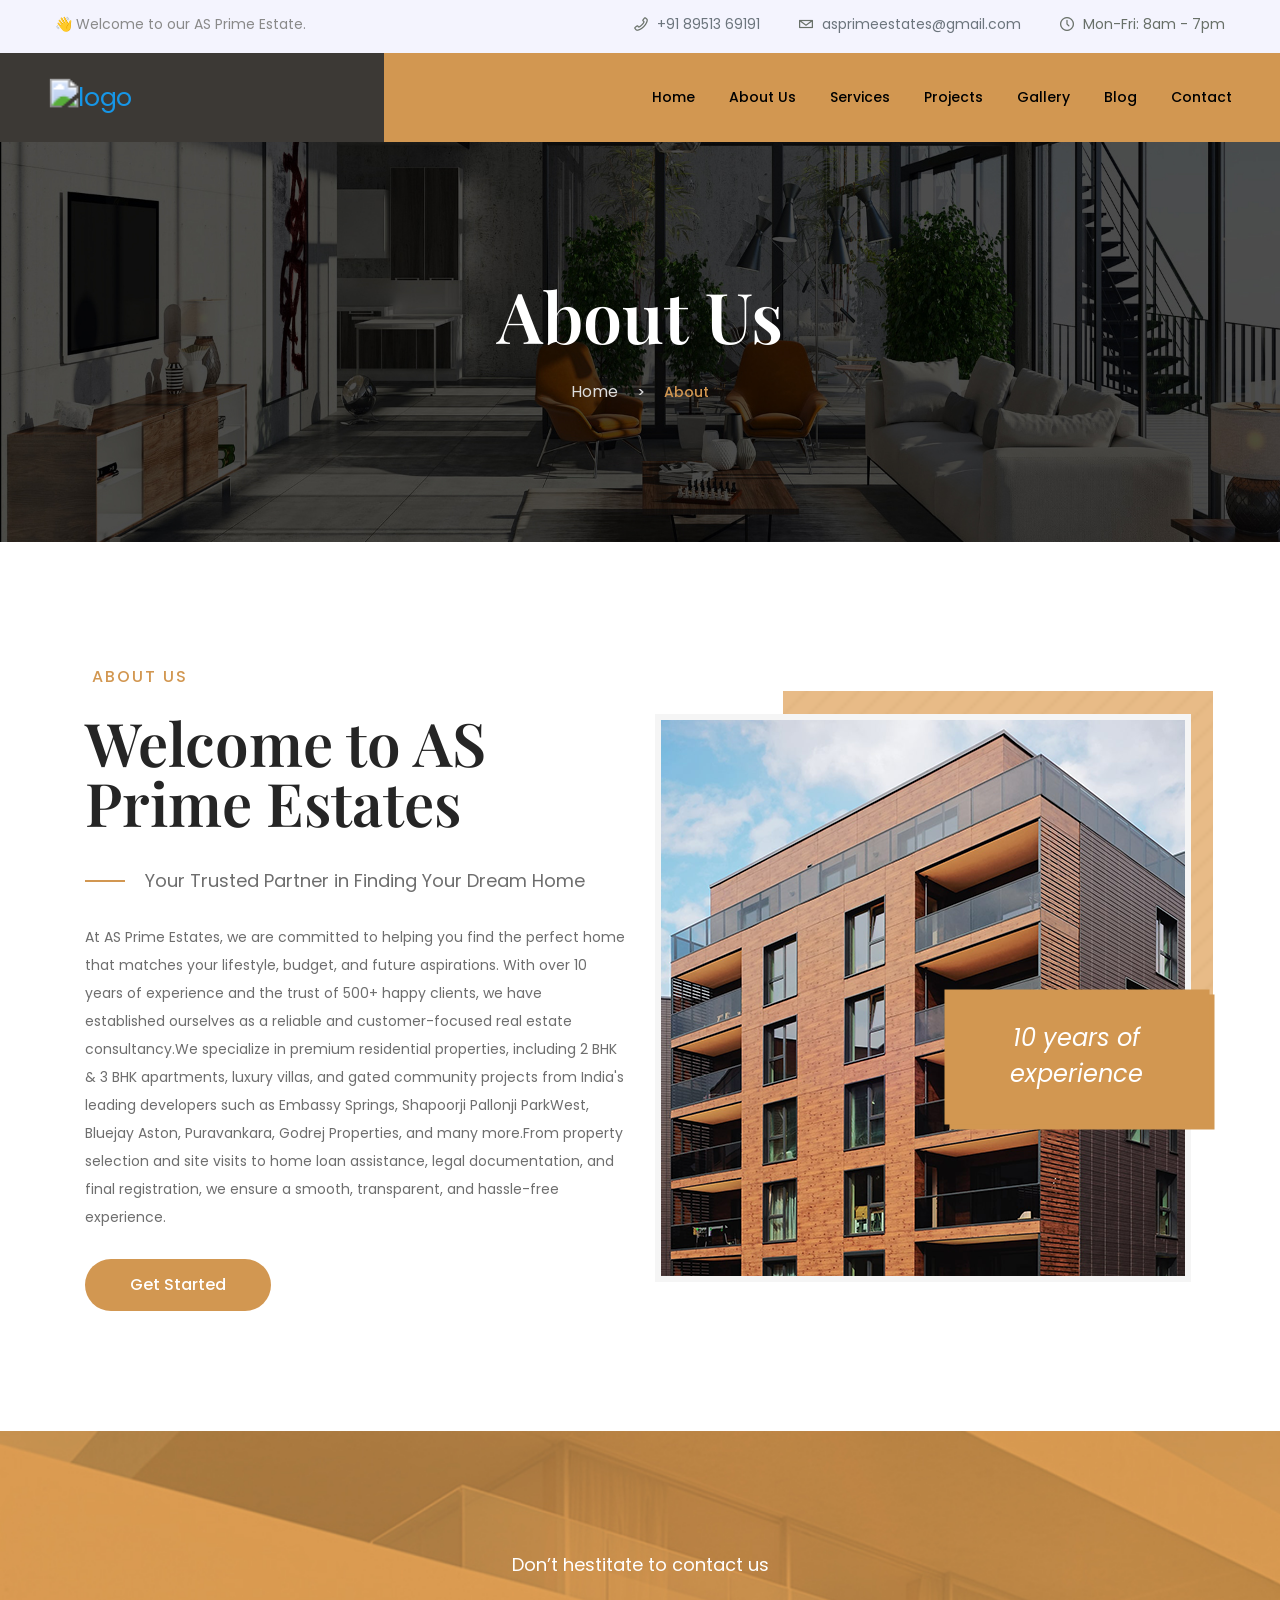
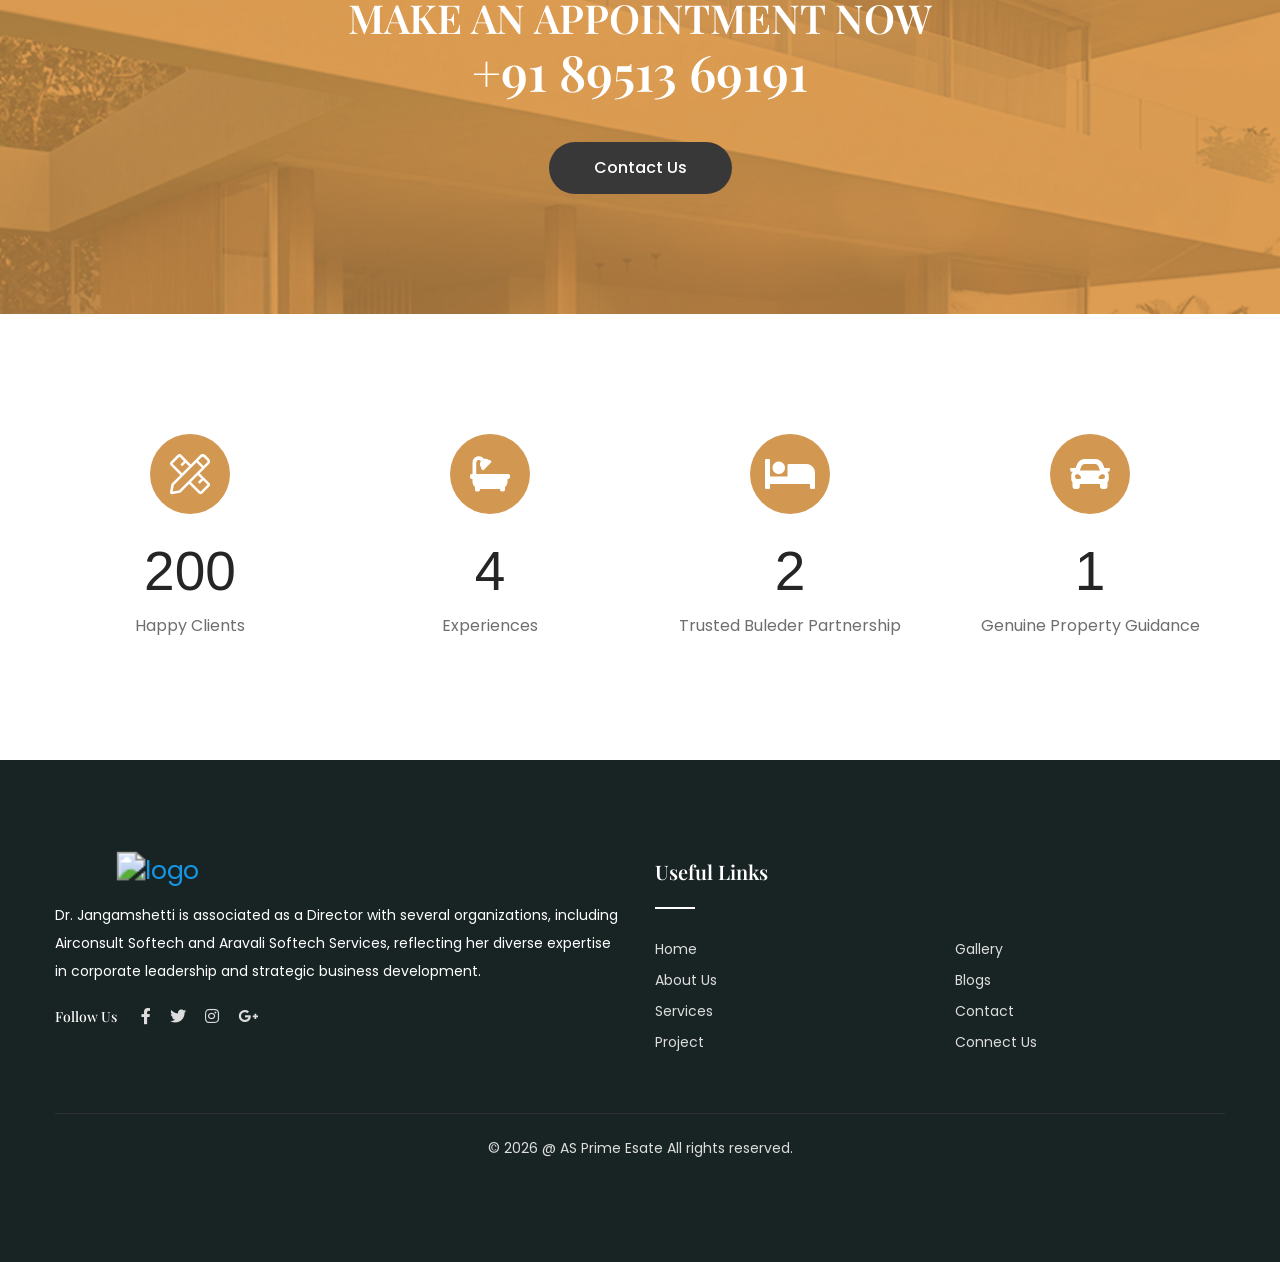
==== commit d9bbad59: "Refactor code structure for improved readability and maintainability" ====
--- a/about.html
+++ b/about.html
@@ -1,321 +1,407 @@
 <!doctype html>
 <html class="no-js" lang="zxx">
-    <head>
-        <meta charset="utf-8">
-        <meta http-equiv="x-ua-compatible" content="ie=edge">
-        <title>Relxtower - Multipurpose Business Landing Page Template</title>
-        <meta name="description" content="">
-        <meta name="viewport" content="width=device-width, initial-scale=1">
-		<link rel="shortcut icon" type="image/x-icon" href="img/favicon.ico">
-        <!-- Place favicon.ico in the root directory -->
+  <head>
+    <meta charset="utf-8" />
+    <meta http-equiv="x-ua-compatible" content="ie=edge" />
+    <title>About Us | AS Prime Estate</title>
+    <meta name="description" content="" />
+    <meta
+      name="google-site-verification"
+      content="LaVtksOLWS2mSWDuuQBjahyeYDNjf7S-Z5P6vrF1s6I" />
+    <meta name="viewport" content="width=device-width, initial-scale=1" />
+    <link rel="shortcut icon" type="image/x-icon" href="img/favicon.ico" />
+    <!-- Place favicon.ico in the root directory -->
 
-		<!-- CSS here -->
-        <link rel="stylesheet" href="css/bootstrap.min.css">
-        <link rel="stylesheet" href="css/animate.min.css">
-        <link rel="stylesheet" href="css/magnific-popup.css">
-        <link rel="stylesheet" href="fontawesome/css/all.min.css">
-        <link rel="stylesheet" href="css/dripicons.css">
-        <link rel="stylesheet" href="css/slick.css">
-        <link rel="stylesheet" href="css/default.css">
-        <link rel="stylesheet" href="css/style.css">
-        <link rel="stylesheet" href="css/responsive.css">
-    </head>
-    <body>
-        <!-- header -->
-        <header class="header-area">  
-			<div class="header-top second-header d-none d-md-block">
-                <div class="container">
-                    <div class="row align-items-center">
-                        <div class="col-lg-6">
-                            <div class="wellcome-text text-center text-lg-left">
-                                <p>Welcome to our Relxtower.</p>
-                            </div>
-                        </div>
-                        <div class="col-lg-6 d-none d-lg-block">
-                            <div class="header-cta text-right">
-                                <ul>
-                                    <li>
-                                        <i class="icon dripicons-phone"></i>
-                                        <span>+8 12 3456897</span>
-                                    </li>
-                                    <li>
-                                        <i class="icon dripicons-mail"></i>
-                                        <span>info@example.com</span>
-                                    </li>
-                                    <li>
-                                        <i class="icon dripicons-clock"></i>
-                                        <span>Mon-Fri: 8am - 7pm</span>
-                                    </li>
-                                </ul>
-                            </div>
-                        </div>
+    <!-- CSS here -->
+    <link rel="stylesheet" href="css/bootstrap.min.css" />
+    <link rel="stylesheet" href="css/animate.min.css" />
+    <link rel="stylesheet" href="css/magnific-popup.css" />
+    <link rel="stylesheet" href="fontawesome/css/all.min.css" />
+    <link rel="stylesheet" href="css/dripicons.css" />
+    <link rel="stylesheet" href="css/slick.css" />
+    <link rel="stylesheet" href="css/default.css" />
+    <link rel="stylesheet" href="css/style.css" />
+    <link rel="stylesheet" href="css/responsive.css" />
+  </head>
+  <body>
+    <!-- header -->
+    <header class="header-area">
+      <div class="header-top second-header d-none d-md-block">
+        <div class="container">
+          <div class="row align-items-center">
+            <div class="col-lg-5">
+              <div class="wellcome-text text-center text-lg-left">
+                <p>👋 Welcome to our AS Prime Estate.</p>
+              </div>
+            </div>
+            <div class="col-lg-7 d-none d-lg-block">
+              <div class="header-cta text-right">
+                <ul>
+                  <li>
+                    <i class="icon dripicons-phone"></i>
+                    <span>
+                      <a
+                        class="text-secondary"
+                        href="tel:+918951369191"
+                        target="_blank"
+                        >+91 89513 69191</a
+                      >
+                    </span>
+                  </li>
+                  <li>
+                    <i class="icon dripicons-mail"></i>
+                    <span>
+                      <a
+                        class="text-secondary"
+                        href="mailto:asprimeestates@gmail.com"
+                        target="_blank"
+                        >asprimeestates@gmail.com</a
+                      >
+                    </span>
+                  </li>
+                  <li>
+                    <i class="icon dripicons-clock"></i>
+                    <span>Mon-Fri: 8am - 7pm</span>
+                  </li>
+                </ul>
+              </div>
+            </div>
+          </div>
+        </div>
+      </div>
+      <div id="header-sticky" class="menu-area">
+        <div class="container-fluid px-5">
+          <div class="second-menu">
+            <div class="row align-items-center">
+              <!-- class="col-xl-2 col-lg-2" -->
+              <div class="col-3">
+                <div class="logo">
+                  <a href="index.html">
+                    <!-- <img src="img/logo/logo.png" alt="logo" /> -->
+                    <img
+                      src="img/logo-land.png"
+                      alt="logo"
+                      width="150px"
+                      height="80px" />
+                  </a>
+                </div>
+              </div>
+              <!-- class="col-xl-10 col-lg-9" -->
+              <div class="col-lg-9 col-xl-9">
+                <div class="responsive">
+                  <i class="icon dripicons-align-right"></i>
+                </div>
+                <div
+                  class="main-menu text-right <text-xl-right></text-xl-right>">
+                  <nav id="mobile-menu">
+                    <ul>
+                      <li class="has-sub">
+                        <a href="index.html">Home</a>
+                        <!-- <ul>
+                          <li><a href="index.html">Home Page 01</a></li>
+                          <li><a href="index-2.html">Home Page 02</a></li>
+                        </ul> -->
+                      </li>
+                      <li><a href="about.html">About Us</a></li>
+                      <li><a href="services.html">Services</a></li>
+                      <li><a href="projects.html">Projects</a></li>
+                      <li><a href="gallery.html">Gallery</a></li>
+                      <!-- <li class="has-sub">
+                        <a href="#">Other Page</a>
+                        <ul>
+                          <li><a href="pricing.html">Pricing</a></li>
+                          <li><a href="team.html">Team</a></li>
+                          <li><a href="gallery.html">Gallery</a></li>
+                        </ul>
+                      </li> -->
+                      <li><a href="blog.html">Blog</a></li>
+                      <li><a href="contact.html">Contact</a></li>
+                      <!-- <li><a href="contact.html" class="top-btn">SINGUP</a></li> -->
+                    </ul>
+                  </nav>
+                </div>
+              </div>
+            </div>
+          </div>
+        </div>
+      </div>
+    </header>
+    <!-- header-end -->
+    <!-- main-area -->
+    <main>
+      <!-- breadcrumb-area -->
+      <section
+        class="breadcrumb-area d-flex align-items-center"
+        style="background-image: url(/img/testimonial/test-bg.jpg)">
+        <div class="container">
+          <div class="row">
+            <div class="col-xl-6 offset-xl-3 col-lg-8 offset-lg-2">
+              <div class="breadcrumb-wrap text-center">
+                <div class="breadcrumb-title mb-30">
+                  <h2>About Us</h2>
+                </div>
+                <nav aria-label="breadcrumb">
+                  <ol class="breadcrumb">
+                    <li class="breadcrumb-item">
+                      <a href="index.html">Home</a>
+                    </li>
+                    <li class="breadcrumb-item active" aria-current="page">
+                      About
+                    </li>
+                  </ol>
+                </nav>
+              </div>
+            </div>
+          </div>
+        </div>
+      </section>
+      <!-- breadcrumb-area-end -->
+      <!-- about-area -->
+      <section id="about" class="about-area about-p pt-120 pb-120 p-relative">
+        <div class="container">
+          <div class="row align-items-center">
+            <div class="col-lg-6">
+              <div class="about-content s-about-content pl-30">
+                <div class="about-title second-atitle">
+                  <span>About Us</span>
+                  <h2>Welcome to AS Prime Estates</h2>
+                  <p>
+                    <span></span>Your Trusted Partner in Finding Your Dream Home
+                  </p>
+                </div>
+                <p>
+                  At AS Prime Estates, we are committed to helping you find the
+                  perfect home that matches your lifestyle, budget, and future
+                  aspirations. With over 10 years of experience and the trust of
+                  500+ happy clients, we have established ourselves as a
+                  reliable and customer-focused real estate consultancy.We
+                  specialize in premium residential properties, including 2 BHK
+                  & 3 BHK apartments, luxury villas, and gated community
+                  projects from India's leading developers such as Embassy
+                  Springs, Shapoorji Pallonji ParkWest, Bluejay Aston,
+                  Puravankara, Godrej Properties, and many more.From property
+                  selection and site visits to home loan assistance, legal
+                  documentation, and final registration, we ensure a smooth,
+                  transparent, and hassle-free experience.
+                </p>
+                <a href="https://wa.link/831tdi" target="_blank" class="btn"
+                  >Get Started</a
+                >
+              </div>
+            </div>
+            <div class="col-lg-6">
+              <div class="s-about-img p-relative">
+                <img src="img/features/about_img02.png" alt="img" />
+                <div class="about-text second-about">
+                  <span
+                    >10 years of <br />
+                    experience</span
+                  >
+                </div>
+              </div>
+            </div>
+          </div>
+        </div>
+      </section>
+      <!-- about-area-end -->
+
+      <!-- cta-area -->
+      <section
+        class="cta-area cta-bg pt-120 pb-120"
+        style="background-image: url(/img/bg/cta_bg02.jpg)">
+        <div class="container">
+          <div class="row justify-content-center text-center">
+            <div class="col-lg-12">
+              <div
+                class="section-title cta-title wow fadeInLeft animated"
+                data-animation="fadeInDown animated"
+                data-delay=".2s">
+                <p>Don’t hestitate to contact us</p>
+                <h2>MAKE AN APPOINTMENT NOW</h2>
+                <h3>+91 89513 69191</h3>
+                <div
+                  class="cta-btn s-cta-btn wow fadeInRight animated mt-30"
+                  data-animation="fadeInDown animated"
+                  data-delay=".2s">
+                  <a href="https://wa.link/831tdi" target="_blank" class="btn"
+                    >Contact Us</a
+                  >
+                </div>
+              </div>
+            </div>
+          </div>
+        </div>
+      </section>
+      <!-- cta-area-end -->
+
+      <!-- counter-area -->
+      <div class="counter-area pt-120 pb-90">
+        <div class="container">
+          <div class="row">
+            <div class="col-lg-3 col-sm-6">
+              <div
+                class="single-counter text-center mb-30 wow fadeInUp animated"
+                data-animation="fadeInDown animated"
+                data-delay=".2s">
+                <i class="fal fa-pencil-ruler"></i>
+                <div class="counter p-relative">
+                  <span class="count">500</span>
+                </div>
+                <p>Happy Clients</p>
+              </div>
+            </div>
+            <div class="col-lg-3 col-sm-6">
+              <div
+                class="single-counter text-center mb-30 wow fadeInUp animated"
+                data-animation="fadeInDown animated"
+                data-delay=".2s">
+                <i class="fas fa-bath"></i>
+                <div class="counter p-relative">
+                  <span class="count">10</span>
+                </div>
+                <p>Experiences</p>
+              </div>
+            </div>
+            <div class="col-lg-3 col-sm-6">
+              <div
+                class="single-counter text-center mb-30 wow fadeInUp animated"
+                data-animation="fadeInDown animated"
+                data-delay=".2s">
+                <i class="fas fa-bed"></i>
+                <div class="counter p-relative">
+                  <span class="count">6</span>
+                </div>
+                <p>Trusted Buleder Partnership</p>
+              </div>
+            </div>
+            <div class="col-lg-3 col-sm-6">
+              <div
+                class="single-counter text-center mb-30 wow fadeInUp animated"
+                data-animation="fadeInDown animated"
+                data-delay=".2s">
+                <i class="fas fa-car"></i>
+                <div class="counter p-relative">
+                  <span class="count">4</span>
+                </div>
+                <p>Genuine Property Guidance</p>
+              </div>
+            </div>
+          </div>
+        </div>
+      </div>
+      <!-- counter-area-end -->
+    </main>
+    <!-- main-area-end -->
+    <!-- footer -->
+    <footer class="footer-bg footer-p pt-100 pb-80">
+      <div class="footer-top pb-30">
+        <div class="container">
+          <div class="row justify-content-between gap-5">
+            <div class="col-xl-6 col-lg-6">
+              <div class="footer-widget mb-30">
+                <div class="footer-logo">
+                  <a href="#"
+                    ><img
+                      src="img/logo-land.png"
+                      alt="logo"
+                      width="200px"
+                      height="100px"
+                  /></a>
+                </div>
+                <div class="footer-text mb-20">
+                  <p>
+                    Dr. Jangamshetti is associated as a Director with several
+                    organizations, including Airconsult Softech and Aravali
+                    Softech Services, reflecting her diverse expertise in
+                    corporate leadership and strategic business development.
+                  </p>
+                </div>
+                <div class="footer-social">
+                  <span>Follow Us</span>
+                  <a name="facebook" title="facebook" href="#"
+                    ><i class="fab fa-facebook-f"></i
+                  ></a>
+                  <a name="twitter" title="twitter" href="#"
+                    ><i class="fab fa-twitter"></i
+                  ></a>
+                  <a name="instagram" title="instagram" href="#"
+                    ><i class="fab fa-instagram"></i
+                  ></a>
+                  <a name="google-plus" title="google-plus" href="#"
+                    ><i class="fab fa-google-plus-g"></i
+                  ></a>
+                </div>
+              </div>
+            </div>
+            <div class="col-6">
+              <div class="footer-widget mb-30">
+                <div class="f-widget-title">
+                  <h5>Useful Links</h5>
+                </div>
+                <div class="row gap-5">
+                  <div class="col-md-5 col-lg-6">
+                    <div class="footer-link">
+                      <ul>
+                        <li><a href="/">Home</a></li>
+                        <li><a href="/about.html">About Us</a></li>
+                        <li><a href="/services.html">Services</a></li>
+                        <li><a href="/projects.html">Project</a></li>
+                      </ul>
                     </div>
-                </div>
-            </div>		
-            <div id="header-sticky" class="menu-area">
-                <div class="container">
-                    <div class="second-menu">
-                        <div class="row align-items-center">
-                            <div class="col-xl-2 col-lg-2">
-                                <div class="logo">
-                                    <a href="index.html"><img src="img/logo/logo.png" alt="logo"></a>
-                                </div>
-                            </div>
-                            <div class="col-xl-10 col-lg-9">
-                                <div class="responsive"><i class="icon dripicons-align-right"></i></div>
-                                <div class="main-menu text-right <text-xl-right></text-xl-right>">
-                                    <nav id="mobile-menu">
-                                        <ul>
-                                            <li class="has-sub">
-												<a href="index.html">Home</a>
-												<ul>													
-													<li><a href="index.html">Home Page 01</a></li>
-													<li><a href="index-2.html">Home Page 02</a></li>													
-												</ul>
-											</li>
-                                            <li><a href="about.html">About Us</a></li>
-                                            <li><a href="services.html">Services</a></li>
-                                            <li><a href="apartments.html">Apartments </a></li>                                            
-											<li class="has-sub"><a href="#">Other Page</a>
-												<ul>													
-													<li><a href="pricing.html">Pricing</a></li>
-													<li><a href="team.html">Team</a></li>
-													<li><a href="gallery.html">Gallery</a></li>
-												</ul>
-											</li>
-											<li><a href="blog.html">Blog</a></li>
-                                            <li><a href="contact.html">Contact</a></li>
-											<li><a href="contact.html" class="top-btn">SINGUP</a></li>                         											
-                                        </ul>
-                                    </nav>
-                                </div>
-                            </div>                           
-                        </div>
+                  </div>
+                  <div class="col-md-5 col-lg-6 mt-3 mt-md-0">
+                    <div class="footer-link">
+                      <ul>
+                        <li><a href="/gallery.html">Gallery</a></li>
+                        <li><a href="/blog.html">Blogs</a></li>
+                        <li><a href="/contact.html">Contact</a></li>
+                        <li>
+                          <a href="https://wa.link/831tdi" target="_blank"
+                            >Connect Us</a
+                          >
+                        </li>
+                      </ul>
                     </div>
-                </div>
-            </div>
-        </header>
-        <!-- header-end -->
-        <!-- main-area -->
-        <main>
-            <!-- breadcrumb-area -->
-            <section class="breadcrumb-area d-flex align-items-center" style="background-image:url(img/testimonial/test-bg.jpg)">
-                <div class="container">
-                    <div class="row">
-                        <div class="col-xl-6 offset-xl-3 col-lg-8 offset-lg-2">
-                            <div class="breadcrumb-wrap text-center">
-                                <div class="breadcrumb-title mb-30">
-                                    <h2>About Us</h2>                                    
-                                </div>
-                                <nav aria-label="breadcrumb">
-                                    <ol class="breadcrumb">
-                                        <li class="breadcrumb-item"><a href="index.html">Home</a></li>
-                                        <li class="breadcrumb-item active" aria-current="page">News</li>
-                                    </ol>
-                                </nav>
-                            </div>
-                        </div>
-                    </div>
-                </div>
-            </section>
-            <!-- breadcrumb-area-end -->
-			<!-- about-area -->
-            <section id="about" class="about-area about-p pt-120 pb-120 p-relative">
-                <div class="container">
-                    <div class="row align-items-center">
-					<div class="col-lg-6">
-                            <div class="about-content s-about-content pl-30">
-                                <div class="about-title second-atitle">
-                                    <span>About Us</span>
-                                    <h2>Welcome To Our Relxtower</h2>
-                                    <p><span></span>We provide an essential service for you</p>
-                                </div>
-                                <p>Lorem ipsum dolor sit amet, consectetur adipisicing elit, sed do eiusmod tempor incididunt ut labore et dolore magna
-                                aliqua. Ut enim ad minim veniam, quis nostrud exercitation ullamco laboris nisi ut aliquip ex ea commodo consequat. Duis
-                                aute irure dolor in reprehenderit in voluptate velit esse cillum dolore eu fugiat nulla pariatur. Excepteur sint
-                                occaecat cupidatat non proident, sunt in culpa qui officia deserunt mollit anim id est laborum. Sed ut perspiciatis unde
-                                omnis iste natus error sit voluptatem accusantium doloremque laudantiue.</p>
-                                <a href="#" class="btn">Get Started</a>
-                            </div>
-                        </div>
-                        <div class="col-lg-6">
-                            <div class="s-about-img p-relative">
-                                <img src="img/features/about_img02.png" alt="img">
-                                <div class="about-text second-about">
-                                    <span>35 years of <br> experience</span>
-                                </div>
-                            </div>
-                        </div>
-                        
-                    </div>
-                </div>
-            </section>
-            <!-- about-area-end -->
-			
-			<!-- cta-area -->
-            <section class="cta-area cta-bg pt-120 pb-120" style="background-image:url(img/bg/cta_bg02.jpg)">
-                <div class="container">
-                    <div class="row justify-content-center text-center">
-                        <div class="col-lg-12">
-                            <div class="section-title cta-title wow fadeInLeft animated" data-animation="fadeInDown animated" data-delay=".2s">
-								<p>Don’t hestitate to contact us</p>
-                                <h2>MAKE AN APPOINTMENT NOW</h2>
-								<h3>666 888 0000</h3>
-								 <div class="cta-btn s-cta-btn wow fadeInRight animated mt-30" data-animation="fadeInDown animated" data-delay=".2s">
-									<a href="#" class="btn">Contact Us</a>
-								</div>
-                            </div>
-                                             
-                        </div>
-					
-                    </div>
-                </div>
-            </section>
-            <!-- cta-area-end -->	
+                  </div>
+                </div>
+              </div>
+            </div>
+          </div>
+        </div>
+      </div>
+      <div class="copyright-wrap">
+        <div class="container">
+          <div class="row">
+            <div class="col-12">
+              <div class="copyright-text text-center">
+                <p>&copy; 2026 @ AS Prime Esate All rights reserved.</p>
+              </div>
+            </div>
+          </div>
+        </div>
+      </div>
+    </footer>
+    <!-- footer-end -->
 
-				
-			<!-- counter-area -->
-            <div class="counter-area pt-120 pb-90">
-                <div class="container">
-                    <div class="row">
-                        <div class="col-lg-3 col-sm-6">
-                            <div class="single-counter text-center mb-30 wow fadeInUp animated" data-animation="fadeInDown animated" data-delay=".2s">
-								<i class="fal fa-pencil-ruler"></i>
-                                <div class="counter p-relative">
-                                    <span class="count">2543</span>                                   
-                                </div>
-                                <p>Square Feet</p>
-                            </div>
-                        </div>
-                        <div class="col-lg-3 col-sm-6">
-                            <div class="single-counter text-center mb-30 wow fadeInUp animated" data-animation="fadeInDown animated" data-delay=".2s">
-							<i class="fas fa-bath"></i>
-                                <div class="counter p-relative">
-                                    <span class="count">4</span>                                   
-                                </div>
-                                <p>Bathrooms</p>
-                            </div>
-                        </div>
-                        <div class="col-lg-3 col-sm-6">
-                            <div class="single-counter text-center mb-30 wow fadeInUp animated" data-animation="fadeInDown animated" data-delay=".2s">
-							<i class="fas fa-bed"></i>
-                                <div class="counter p-relative">
-                                    <span class="count">6</span>                                   
-                                </div>
-                                <p>Bedrooms</p>
-                            </div>
-                        </div>
-                        <div class="col-lg-3 col-sm-6">
-                            <div class="single-counter text-center mb-30 wow fadeInUp animated" data-animation="fadeInDown animated" data-delay=".2s">
-							<i class="fas fa-car"></i>
-                                <div class="counter p-relative">
-                                    <span class="count">4</span>                                   
-                                </div>
-                                <p>Car parking</p>
-                            </div>
-                        </div>
-                    </div>
-                </div>
-            </div>
-            <!-- counter-area-end -->
-			
-        </main>
-        <!-- main-area-end -->
-        <!-- footer -->
-        <footer class="footer-bg footer-p pt-100 pb-80 ">
-  
-            <div class="footer-top pb-30">
-                <div class="container">
-                    <div class="row justify-content-between">
-                        <div class="col-xl-6 col-lg-6 col-sm-6">
-                            <div class="footer-widget mb-30">
-                                <div class="logo mb-35">
-                                    <a href="#"><img src="img/logo/logo.png" alt="logo"></a>
-                                </div>
-                                <div class="footer-text mb-20">
-                                    <p>Pellentesque habitant morbi tristique senectus et netus et fames acturpis egestas. Vestibulum tortor quam, feugiat vitae, tempor sit amet, ante. Donec eu libero sit amet quam egestas semper. mivitae est. Mauris placerat eleifend leo. Quisque sit amet est et sapien.</p>
-                                </div>
-                                <div class="footer-social">
-                                    <span>Follow Us</span>
-                                    <a href="#"><i class="fab fa-facebook-f"></i></a>
-                                    <a href="#"><i class="fab fa-twitter"></i></a>
-                                    <a href="#"><i class="fab fa-instagram"></i></a>
-                                    <a href="#"><i class="fab fa-google-plus-g"></i></a>
-                                </div>
-                            </div>
-                        </div>
-						<div class="col-xl-2 col-lg-3 col-sm-6">
-                            <div class="footer-widget mb-30">
-                                <div class="f-widget-title">
-                                    <h5>Company News</h5>
-                                </div>
-                                <div class="footer-link">
-                                    <ul>                                        
-                                        <li><a href="#">Partners</a></li>
-										<li><a href="#">About Us</a></li>
-                                        <li><a href="#">Career</a></li>
-                                        <li><a href="#">Reviews</a></li>
-                                        <li><a href="#">Terms & Conditions</a></li>
-                                        <li><a href="#">Help</a></li>
-                                    </ul>
-                                </div>
-                            </div>
-                        </div>
-                        <div class="col-xl-2 col-lg-3 col-sm-6">
-                            <div class="footer-widget mb-30">
-                                <div class="f-widget-title">
-                                    <h5>Useful Links</h5>
-                                </div>
-                                <div class="footer-link">
-                                    <ul>
-                                        <li><a href="#">Home</a></li>
-                                        <li><a href="#">About Us</a></li>
-                                        <li><a href="#">Services</a></li>
-                                        <li><a href="#">Project</a></li>
-                                        <li><a href="#">Our Team</a></li>
-                                        <li><a href="#">Latest Blog</a></li>
-                                    </ul>
-                                </div>
-                            </div>
-                        </div>                     
-                        
-                    </div>
-                </div>
-            </div>
-            <div class="copyright-wrap">
-                <div class="container">
-                    <div class="row">
-                        <div class="col-12">
-                            <div class="copyright-text text-center">
-                                <p>&copy; 2020 @ Relxtower  All design Zcube.</p>
-                            </div>
-                        </div>
-                    </div>
-                </div>
-            </div>
-        </footer>
-        <!-- footer-end -->
-
-
-		<!-- JS here -->
-        <script src="js/vendor/modernizr-3.5.0.min.js"></script>
-        <script src="js/vendor/jquery-1.12.4.min.js"></script>
-        <script src="js/popper.min.js"></script>
-        <script src="js/bootstrap.min.js"></script>
-        <script src="js/one-page-nav-min.js"></script>
-        <script src="js/slick.min.js"></script>
-        <script src="js/ajax-form.js"></script>
-        <script src="js/paroller.js"></script>
-        <script src="js/wow.min.js"></script>
-        <script src="js/js_isotope.pkgd.min.js"></script>
-        <script src="js/imagesloaded.min.js"></script>
-        <script src="js/parallax.min.js"></script>
-        <script src="js/jquery.waypoints.min.js"></script>
-        <script src="js/jquery.counterup.min.js"></script>
-        <script src="js/jquery.scrollUp.min.js"></script>
-        <script src="js/parallax-scroll.js"></script>
-        <script src="js/jquery.magnific-popup.min.js"></script>
-        <script src="js/element-in-view.js"></script>
-        <script src="js/main.js"></script>
-    </body>
-</html>+    <!-- JS here -->
+    <script src="js/vendor/modernizr-3.5.0.min.js"></script>
+    <script src="js/vendor/jquery-1.12.4.min.js"></script>
+    <script src="js/popper.min.js"></script>
+    <script src="js/bootstrap.min.js"></script>
+    <script src="js/one-page-nav-min.js"></script>
+    <script src="js/slick.min.js"></script>
+    <script src="js/ajax-form.js"></script>
+    <script src="js/paroller.js"></script>
+    <script src="js/wow.min.js"></script>
+    <script src="js/js_isotope.pkgd.min.js"></script>
+    <script src="js/imagesloaded.min.js"></script>
+    <script src="js/parallax.min.js"></script>
+    <script src="js/jquery.waypoints.min.js"></script>
+    <script src="js/jquery.counterup.min.js"></script>
+    <script src="js/jquery.scrollUp.min.js"></script>
+    <script src="js/parallax-scroll.js"></script>
+    <script src="js/jquery.magnific-popup.min.js"></script>
+    <script src="js/element-in-view.js"></script>
+    <script src="js/main.js"></script>
+  </body>
+</html>
--- a/css/style.css
+++ b/css/style.css
@@ -1,4 +1,3 @@
-
 /* CSS Index
 -----------------------------------
 1. Theme default css
@@ -24,64 +23,70 @@
 
 */
 
-
-
 /* 1. Theme default css */
- @import url('https://fonts.googleapis.com/css?family=Playfair+Display:400,400i,700,700i,900,900i|Poppins:100i,200,200i,300,300i,400,400i,500,500i,600,600i,700,700i,800,800i,900,900i&display=swap');
- body {
-	font-family: 'Poppins', sans-serif;
-	font-size: 14px;
-	font-weight: normal;
-	color: #687068;
-	font-style: normal;
+@import url('https://fonts.googleapis.com/css?family=Playfair+Display:400,400i,700,700i,900,900i|Poppins:100i,200,200i,300,300i,400,400i,500,500i,600,600i,700,700i,800,800i,900,900i&display=swap');
+body {
+  font-family: 'Poppins', sans-serif;
+  font-size: 14px;
+  font-weight: normal;
+  color: #687068;
+  font-style: normal;
 }
 .img {
-	max-width: 100%;
-	transition: all 0.3s ease-out 0s;
+  max-width: 100%;
+  transition: all 0.3s ease-out 0s;
 }
 .f-left {
-	float: left
+  float: left;
 }
 .f-right {
-	float: right
+  float: right;
 }
 .fix {
-	overflow: hidden
+  overflow: hidden;
 }
 a,
 .button {
-	-webkit-transition: all 0.3s ease-out 0s;
-	-moz-transition: all 0.3s ease-out 0s;
-	-ms-transition: all 0.3s ease-out 0s;
-	-o-transition: all 0.3s ease-out 0s;
-	transition: all 0.3s ease-out 0s;
+  -webkit-transition: all 0.3s ease-out 0s;
+  -moz-transition: all 0.3s ease-out 0s;
+  -ms-transition: all 0.3s ease-out 0s;
+  -o-transition: all 0.3s ease-out 0s;
+  transition: all 0.3s ease-out 0s;
 }
 a:focus,
 .button:focus {
-	text-decoration: none;
-	outline: none;
+  text-decoration: none;
+  outline: none;
 }
 a:focus,
 a:hover,
 .portfolio-cat a:hover,
 .footer -menu li a:hover {
-	text-decoration: none;
-}
-.btn.focus, .btn:focus {
-	outline: 0;
-	box-shadow: none;
+  text-decoration: none;
+}
+.btn.focus,
+.btn:focus {
+  outline: 0;
+  box-shadow: none;
 }
 a,
 button {
-	color: #1696e7;
-	outline: medium none;
-}
-button:focus,input:focus,input:focus,textarea,textarea:focus{outline: none;box-shadow: none;}
+  color: #1696e7;
+  outline: medium none;
+}
+button:focus,
+input:focus,
+input:focus,
+textarea,
+textarea:focus {
+  outline: none;
+  box-shadow: none;
+}
 .uppercase {
-	text-transform: uppercase;
+  text-transform: uppercase;
 }
 .capitalize {
-	text-transform: capitalize;
+  text-transform: capitalize;
 }
 h1,
 h2,
@@ -89,12 +94,12 @@
 h4,
 h5,
 h6 {
-	font-family: 'Playfair Display', serif;
-	color: #252525;
-	margin-top: 0px;
-	font-style: normal;
-	font-weight: 600;
-	text-transform: normal;
+  font-family: 'Playfair Display', serif;
+  color: #252525;
+  margin-top: 0px;
+  font-style: normal;
+  font-weight: 600;
+  text-transform: normal;
 }
 h1 a,
 h2 a,
@@ -102,1313 +107,1412 @@
 h4 a,
 h5 a,
 h6 a {
-	color: inherit;
+  color: inherit;
 }
 h1 {
-	font-size: 40px;
-	font-weight: 500;
+  font-size: 40px;
+  font-weight: 500;
 }
 h2 {
-	font-size: 35px;
+  font-size: 35px;
 }
 h3 {
-	font-size: 28px;
+  font-size: 28px;
 }
 h4 {
-	font-size: 22px;
+  font-size: 22px;
 }
 h5 {
-	font-size: 18px;
+  font-size: 18px;
 }
 h6 {
-	font-size: 16px;
+  font-size: 16px;
 }
 ul {
-	margin: 0px;
-	padding: 0px;
+  margin: 0px;
+  padding: 0px;
 }
 li {
-	list-style: none
+  list-style: none;
 }
 p {
-	font-size: 14px;
-	font-weight: normal;
-	line-height: 28px;
-	color: #6e6e6e;
-	margin-bottom: 15px;
+  font-size: 14px;
+  font-weight: normal;
+  line-height: 28px;
+  color: #6e6e6e;
+  margin-bottom: 15px;
 }
 hr {
-	border-bottom: 1px solid #eceff8;
-	border-top: 0 none;
-	margin: 30px 0;
-	padding: 0;
+  border-bottom: 1px solid #eceff8;
+  border-top: 0 none;
+  margin: 30px 0;
+  padding: 0;
 }
 label {
-	color: #7e7e7e;
-	cursor: pointer;
-	font-size: 14px;
-	font-weight: 400;
+  color: #7e7e7e;
+  cursor: pointer;
+  font-size: 14px;
+  font-weight: 400;
 }
 *::-moz-selection {
-	background: #d6b161;
-	color: #fff;
-	text-shadow: none;
+  background: #d6b161;
+  color: #fff;
+  text-shadow: none;
 }
 ::-moz-selection {
-	background: #444;
-	color: #fff;
-	text-shadow: none;
+  background: #444;
+  color: #fff;
+  text-shadow: none;
 }
 ::selection {
-	background: #444;
-	color: #fff;
-	text-shadow: none;
+  background: #444;
+  color: #fff;
+  text-shadow: none;
 }
 *::-moz-placeholder {
-	color: #555555;
-	font-size: 14px;
-	opacity: 1;
+  color: #555555;
+  font-size: 14px;
+  opacity: 1;
 }
 *::placeholder {
-	color: #555555;
-	font-size: 14px;
-	opacity: 1;
+  color: #555555;
+  font-size: 14px;
+  opacity: 1;
 }
 .top-btn {
-    padding-left: 30px !important;
-    background: #3c3935;
-	padding-right: 30px !important;
-	color:  #fff !important;
+  padding-left: 30px !important;
+  background: #3c3935;
+  padding-right: 30px !important;
+  color: #fff !important;
 }
 .top-btn:hover {
-    padding-left: 30px !important;
-    background: #fff;
-	padding-right: 30px !important;
-	color:  #3c3935 !important;
+  padding-left: 30px !important;
+  background: #fff;
+  padding-right: 30px !important;
+  color: #3c3935 !important;
 }
 .top-btn::before {
-    content: "\f023" !important;
-    margin-right: 10px;
-	font-family: "Font Awesome 5 Pro";
+  content: '\f023' !important;
+  margin-right: 10px;
+  font-family: 'Font Awesome 5 Pro';
 }
 .theme-overlay {
-	position: relative
+  position: relative;
 }
 .theme-overlay::before {
-	background: #1696e7 none repeat scroll 0 0;
-	content: "";
-	height: 100%;
-	left: 0;
-	opacity: 0.6;
-	position: absolute;
-	top: 0;
-	width: 100%;
+  background: #1696e7 none repeat scroll 0 0;
+  content: '';
+  height: 100%;
+  left: 0;
+  opacity: 0.6;
+  position: absolute;
+  top: 0;
+  width: 100%;
 }
 .separator {
-	border-top: 1px solid #f2f2f2
+  border-top: 1px solid #f2f2f2;
 }
 /* button style */
 
 .btn {
-	-moz-user-select: none;
-	background: #d29751;
-	border: none;
-	border-radius: 50px;
-	color: #fff;
-	display: inline-block;
-	font-size: 16px;
-	font-weight: 500;
-	letter-spacing: 0;
-	line-height: 1;
-	margin-bottom: 0;
-	padding: 18px 45px;
-	text-align: center;
-	text-transform: unset;
-	touch-action: manipulation;
-	transition: all 0.3s ease 0s;
-	vertical-align: middle;
-	white-space: nowrap;
-	position: relative;
-}
-
-.btn:hover{color: #fff;}
-.btn:hover::before{opacity: 0;}
+  -moz-user-select: none;
+  background: #d29751;
+  border: none;
+  border-radius: 50px;
+  color: #fff;
+  display: inline-block;
+  font-size: 16px;
+  font-weight: 500;
+  letter-spacing: 0;
+  line-height: 1;
+  margin-bottom: 0;
+  padding: 18px 45px;
+  text-align: center;
+  text-transform: unset;
+  touch-action: manipulation;
+  transition: all 0.3s ease 0s;
+  vertical-align: middle;
+  white-space: nowrap;
+  position: relative;
+}
+
+.btn:hover {
+  color: #fff;
+}
+.btn:hover::before {
+  opacity: 0;
+}
 .breadcrumb > .active {
-	color: #888;
+  color: #888;
 }
 
 /* scrollUp */
 #scrollUp {
-	background: #d29751;
-	height: 45px;
-	width: 45px;
-	right: 50px;
-	bottom: 77px;
-	color: #fff;
-	font-size: 20px;
-	text-align: center;
-	border-radius: 50%;
-	font-size: 22px;
-	line-height: 45px;
-	transition: .3s;
+  background: #d29751;
+  height: 45px;
+  width: 45px;
+  right: 50px;
+  bottom: 77px;
+  color: #fff;
+  font-size: 20px;
+  text-align: center;
+  border-radius: 50%;
+  font-size: 22px;
+  line-height: 45px;
+  transition: 0.3s;
 }
 #scrollUp:hover {
-	background: #d29751;
+  background: #d29751;
 }
 /* 2. header */
 .header-top {
-	padding-top: 40px;
-	border-bottom: 1px solid #e6e6e6;
-	padding-bottom: 30px;
+  padding-top: 40px;
+  border-bottom: 1px solid #e6e6e6;
+  padding-bottom: 30px;
 }
 .innder-ht {
-	padding: 10px 0;
+  padding: 10px 0;
 }
 .wellcome-text p {
-	margin-bottom: 0;
-	color: #8a8a8a;
+  margin-bottom: 0;
+  color: #8a8a8a;
 }
 .header-cta ul li {
-	display: inline-block;
-	margin-left: 35px;
-}
-.header-cta ul li:first-child{margin-left: 0;}
+  display: inline-block;
+  margin-left: 35px;
+}
+.header-cta ul li:first-child {
+  margin-left: 0;
+}
 .header-cta ul li i {
-	display: inline-block;
-	margin-right: 5px;
-	position: relative;
-	top: 2px;
+  display: inline-block;
+  margin-right: 5px;
+  position: relative;
+  top: 2px;
 }
 .header-top-cta ul li {
-	display: inline-block;
-	width: 200px;
-	margin-right: 80px;
-}
-.header-top-cta ul li:last-child {margin-right: 0;}
+  display: inline-block;
+  width: 200px;
+  margin-right: 80px;
+}
+.header-top-cta ul li:last-child {
+  margin-right: 0;
+}
 .h-cta-icon {
-	float: left;
-	display: block;
-	margin-right: 20px;
+  float: left;
+  display: block;
+  margin-right: 20px;
 }
 .h-cta-content {
-	overflow: hidden;
+  overflow: hidden;
 }
 .h-cta-content h5 {
-	font-size: 14px;
-	text-transform: uppercase;
-	letter-spacing: 2px;
-	margin-bottom: 0;
+  font-size: 14px;
+  text-transform: uppercase;
+  letter-spacing: 2px;
+  margin-bottom: 0;
 }
 .h-cta-content p {
-	margin-bottom: 0;
-	line-height: 1.5;
+  margin-bottom: 0;
+  line-height: 1.5;
 }
 .main-menu ul li {
-	display: inline-block;
-	margin-left: 25px;
-	position: relative;
+  display: inline-block;
+  margin-left: 25px;
+  position: relative;
 }
 .main-menu ul li.active a {
-	color: #d29751;
+  color: #d29751;
 }
 .main-menu ul li a {
-	display: block;
-	color: #000000;
-	font-family: 'Poppins', sans-serif;
-	font-weight: 500;
-	padding: 34px 0;
-	position: relative;
+  display: block;
+  color: #000000;
+  font-family: 'Poppins', sans-serif;
+  font-weight: 500;
+  padding: 34px 0;
+  position: relative;
 }
 .main-menu ul li:first-child {
-	margin-left: 0;
+  margin-left: 0;
 }
 .menu-area .menu-tigger {
-	cursor: pointer;
-	display: block;
-	float: left;
-	margin-right: 40px;
-	margin-top: 27px;
+  cursor: pointer;
+  display: block;
+  float: left;
+  margin-right: 40px;
+  margin-top: 27px;
 }
 .menu-area .menu-tigger span {
-	height: 2px;
-	width: 30px;
-	background: #2935bb;
-	display: block;
-	margin: 7px 0;
-	transition: .3s;
-}
-.main-menu ul li:hover > a{color: #3c3935;}
-.main-menu ul li:hover > a::before{width: 100%;}
-.display-ib{display: inline-block;}
-.header-btn{margin-left: -40px;}
+  height: 2px;
+  width: 30px;
+  background: #2935bb;
+  display: block;
+  margin: 7px 0;
+  transition: 0.3s;
+}
+.main-menu ul li:hover > a {
+  color: #3c3935;
+}
+.main-menu ul li:hover > a::before {
+  width: 100%;
+}
+.display-ib {
+  display: inline-block;
+}
+.header-btn {
+  margin-left: -40px;
+}
 .header-social a {
-	font-size: 14px;
-	display: inline-block;
-	margin-left: 5px;
-	height: 40px;
-	width: 40px;
-	background: #e9eaf8;
-	text-align: center;
-	line-height: 40px;
-	border-radius: 50%;
-	color: #d29751;
-}
-.header-social a:hover{color: #fff;background: #d29751;}
+  font-size: 14px;
+  display: inline-block;
+  margin-left: 5px;
+  height: 40px;
+  width: 40px;
+  background: #e9eaf8;
+  text-align: center;
+  line-height: 40px;
+  border-radius: 50%;
+  color: #d29751;
+}
+.header-social a:hover {
+  color: #fff;
+  background: #d29751;
+}
 .sticky-menu {
-    left: 0;
-    margin: auto;
-    position: fixed;
-    top: 0;
-    width: 100%;
-    box-shadow: 0 0 60px 0 rgba(0, 0, 0, .07);
-		z-index: 9999;
-		background: #fff;
-    -webkit-animation: 300ms ease-in-out 0s normal none 1 running fadeInDown;
-    animation: 300ms ease-in-out 0s normal none 1 running fadeInDown;
-    -webkit-box-shadow: 0 10px 15px rgba(25, 25, 25, 0.1);
-}
-.responsive {display: none;}
+  left: 0;
+  margin: auto;
+  position: fixed;
+  top: 0;
+  width: 100%;
+  box-shadow: 0 0 60px 0 rgba(0, 0, 0, 0.07);
+  z-index: 9999;
+  background: #fff;
+  -webkit-animation: 300ms ease-in-out 0s normal none 1 running fadeInDown;
+  animation: 300ms ease-in-out 0s normal none 1 running fadeInDown;
+  -webkit-box-shadow: 0 10px 15px rgba(25, 25, 25, 0.1);
+}
+.responsive {
+  display: none;
+}
 #mobile-menu {
-	display: block;
+  display: block;
 }
 .menu-area {
-    background: 
-    #3c3935;
+  background: #3c3935;
 }
 .menu-area::before {
-    position: absolute;
-    background:  #d29751;
-    right: 0;
-    width: 70%;
-    height: 89px;
-	content:"";
-}
-.slider-content{
-	border: 10px solid #d29751;
-	border-right:none;
-	padding:50px 0 50px 50px;
+  position: absolute;
+  background: #d29751;
+  right: 0;
+  width: 70%;
+  height: 89px;
+  content: '';
+}
+.slider-content {
+  border: 10px solid #d29751;
+  border-right: none;
+  padding: 50px 0 50px 50px;
 }
 
 .slider-content::after {
-    content: "";
-    background:#d29751;
-    height: 15%;
-    position: absolute;
-    width: 10px;
-    right: 5px;
-    border-right: 0;
-    bottom: 0;
+  content: '';
+  background: #d29751;
+  height: 15%;
+  position: absolute;
+  width: 10px;
+  right: 5px;
+  border-right: 0;
+  bottom: 0;
 }
 .slider-content::before {
-    content: "";
-    background:#d29751;
-    height: 15%;
-    position: absolute;
-    width: 10px;
-    right: 5px;
-    border-right: 0;
-    top: 0;
+  content: '';
+  background: #d29751;
+  height: 15%;
+  position: absolute;
+  width: 10px;
+  right: 5px;
+  border-right: 0;
+  top: 0;
 }
 .slider-content ul li {
-	margin-bottom: 20px;
-	margin-right:20px;
-	color:#fff;
-	display:inline;
+  margin-bottom: 20px;
+  margin-right: 20px;
+  color: #fff;
+  display: inline;
 }
 .slider-content ul li i {
-	color: #d29751;
-	display: inline-block;
-	margin-right: 5px;
-	font-size:18px;
-}
-.slider-price{
-    position: absolute;
-    right: 0;
-    bottom: 0;
-}
-.slider-price h3{
-	color:#fff;
+  color: #d29751;
+  display: inline-block;
+  margin-right: 5px;
+  font-size: 18px;
+}
+.slider-price {
+  position: absolute;
+  right: 0;
+  bottom: 0;
+}
+.slider-price h3 {
+  color: #fff;
 }
 .slider-price h2 {
-    color:#d29751;
-    font-size: 60px;
-    font-weight: 500;
+  color: #d29751;
+  font-size: 60px;
+  font-weight: 500;
 }
 .second-header {
-	border: none;
-	padding-bottom: 15px;
-	background: #f4f4fe;
-	padding-top: 10px;
+  border: none;
+  padding-bottom: 15px;
+  background: #f4f4fe;
+  padding-top: 10px;
 }
 .second-menu {
-	position: relative;
-	z-index: 9;
+  position: relative;
+  z-index: 9;
 }
 .sticky-menu .second-menu {
-	margin: 0;
-	box-shadow: none;
-	padding: 0;
-}
-.sticky-menu .second-menu::before{content: none;}
-.second-menu .main-menu ul li{margin-left: 30px;}
-.second-menu .main-menu ul li:first-child{margin-left: 0;}
-.second-menu .main-menu ul li a::before{content: none;}
+  margin: 0;
+  box-shadow: none;
+  padding: 0;
+}
+.sticky-menu .second-menu::before {
+  content: none;
+}
+.second-menu .main-menu ul li {
+  margin-left: 30px;
+}
+.second-menu .main-menu ul li:first-child {
+  margin-left: 0;
+}
+.second-menu .main-menu ul li a::before {
+  content: none;
+}
 .second-header-btn .btn {
-	background: transparent;
-	border: 2px solid #d29751;
-	font-size: 16px;
-	text-transform: uppercase;
-	color: #252525;
+  background: transparent;
+  border: 2px solid #d29751;
+  font-size: 16px;
+  text-transform: uppercase;
+  color: #252525;
 }
 .second-header-btn .btn:hover {
-	color: #fff;
-	background: #d29751;
-}
-.second-header-btn .btn::before{content: none;}
+  color: #fff;
+  background: #d29751;
+}
+.second-header-btn .btn::before {
+  content: none;
+}
 .offcanvas-menu {
-	position: fixed;
-	right: 0;
-	height: 100%;
-	width: 300px;
-	z-index: 999;
-	background: #00081b;
-	top: 0;
-	padding: 30px;
-	transition: .5s;
-	transform: translateX(100%);
-}
-.offcanvas-menu.active{
-	transform: translateX(0)
+  position: fixed;
+  right: 0;
+  height: 100%;
+  width: 300px;
+  z-index: 999;
+  background: #00081b;
+  top: 0;
+  padding: 30px;
+  transition: 0.5s;
+  transform: translateX(100%);
+}
+.offcanvas-menu.active {
+  transform: translateX(0);
 }
 .menu-close i {
-	font-size: 18px;
-	color: #fff;
-	transition: .3s;
-	cursor: pointer;
-}
-.menu-close:hover i{
-	color: #d29751;
+  font-size: 18px;
+  color: #fff;
+  transition: 0.3s;
+  cursor: pointer;
+}
+.menu-close:hover i {
+  color: #d29751;
 }
 .offcanvas-menu ul {
-	margin-top: 30px;
+  margin-top: 30px;
 }
 .offcanvas-menu ul li {
-	border-bottom: 1px solid #101c38;
+  border-bottom: 1px solid #101c38;
 }
 .offcanvas-menu ul li a {
-	color: #fff;
-	font-size: 18px;
-	text-transform: capitalize;
-	padding: 6px 0;
-	display: block;
-}
-.offcanvas-menu ul li:hover a{
-	color: #d29751;
+  color: #fff;
+  font-size: 18px;
+  text-transform: capitalize;
+  padding: 6px 0;
+  display: block;
+}
+.offcanvas-menu ul li:hover a {
+  color: #d29751;
 }
 .side-social a {
-	color: #fff;
-	margin-right: 10px;
+  color: #fff;
+  margin-right: 10px;
 }
 .side-social {
-	margin-top: 30px;
-}
-.side-social a:hover{
-	color: #d29751;
+  margin-top: 30px;
+}
+.side-social a:hover {
+  color: #d29751;
 }
 .offcanvas-menu form {
-	position: relative;
-	margin-top: 30px;
+  position: relative;
+  margin-top: 30px;
 }
 .offcanvas-menu form input {
-	width: 100%;
-	background: none;
-	border: 1px solid #2d3547;
-	padding: 7px 10px;
-	color: #fff;
+  width: 100%;
+  background: none;
+  border: 1px solid #2d3547;
+  padding: 7px 10px;
+  color: #fff;
 }
 .offcanvas-menu form button {
-    position: absolute;
-    border: none;
-    right: 0;
-    background: #d29751;
-    padding: 8px 14px;
-	top: 0;
-	cursor: pointer;
+  position: absolute;
+  border: none;
+  right: 0;
+  background: #d29751;
+  padding: 8px 14px;
+  top: 0;
+  cursor: pointer;
 }
 .offcanvas-menu form button i {
-	color: #fff;
+  color: #fff;
 }
 .offcanvas-overly {
-	position: fixed;
-	background: #000;
-	top: 0;
-	left: 0;
-	height: 100%;
-	width: 100%;
-	z-index: 9;
-	opacity: 0;
-	visibility: hidden;
-	transition: .3s;
-}
-.offcanvas-overly.active{
-	opacity: .5;
-	visibility: visible;
-}
-.off-logo {display: none;}
+  position: fixed;
+  background: #000;
+  top: 0;
+  left: 0;
+  height: 100%;
+  width: 100%;
+  z-index: 9;
+  opacity: 0;
+  visibility: hidden;
+  transition: 0.3s;
+}
+.offcanvas-overly.active {
+  opacity: 0.5;
+  visibility: visible;
+}
+.off-logo {
+  display: none;
+}
 /* breadcrumb */
 .breadcrumb-area {
-	min-height: 400px;
-	background-position: center;
-	background-size: cover;
+  min-height: 400px;
+  background-position: center;
+  background-size: cover;
 }
 .breadcrumb {
-	display: inline-block;
-	-ms-flex-wrap: wrap;
-	flex-wrap: unset;
-	padding: 0;
-	margin-bottom: 0;
-	list-style: none;
-	background-color: unset;
-	border-radius: 0;
-}
-.breadcrumb li {display: inline-block;}
+  display: inline-block;
+  -ms-flex-wrap: wrap;
+  flex-wrap: unset;
+  padding: 0;
+  margin-bottom: 0;
+  list-style: none;
+  background-color: unset;
+  border-radius: 0;
+}
+.breadcrumb li {
+  display: inline-block;
+}
 .breadcrumb li a {
-	font-size: 16px;
-	color: #ddd;
+  font-size: 16px;
+  color: #ddd;
 }
 .breadcrumb-item + .breadcrumb-item::before {
-	display: inline-block;
-	padding-right: 15px;
-	padding-left: 15px;
-	color: #ddd;
-	content: ">";
+  display: inline-block;
+  padding-right: 15px;
+  padding-left: 15px;
+  color: #ddd;
+  content: '>';
 }
 .breadcrumb-title h2 {
-	font-size: 70px;
-	margin-bottom: 25px;
-	line-height: 1;
-	color: #fff;
+  font-size: 70px;
+  margin-bottom: 25px;
+  line-height: 1;
+  color: #fff;
 }
 .breadcrumb-title p {
-	margin-bottom: 0;
-	padding: 0 40px;
-	color: #fff;
-	font-size: 16px;
+  margin-bottom: 0;
+  padding: 0 40px;
+  color: #fff;
+  font-size: 16px;
 }
 .breadcrumb > .active {
-	color: #d29751;
-	font-weight: 500;
+  color: #d29751;
+  font-weight: 500;
 }
 /* 3. slider */
 .slider-bg {
-	min-height: 810px;
-	background-position: center;
-	background-size: cover;
-	position: relative;
-	z-index: 1;
+  min-height: 810px;
+  background-position: center;
+  background-size: cover;
+  position: relative;
+  z-index: 1;
 }
 .slider-bg::before {
-	content: "";
-	position: absolute;
-	left: 0;
-	top: 0;
-	height: 100%;
-	width: 100%;
-	background: #000;
-	opacity: .5;
-	z-index: -1;
+  content: '';
+  position: absolute;
+  left: 0;
+  top: 0;
+  height: 100%;
+  width: 100%;
+  background: #000;
+  opacity: 0.5;
+  z-index: -1;
 }
 .slider-bg2 {
-	min-height: 900px;
-	background-position: center;
-	background-size: cover;
-	position: relative;
-	margin-top: -118px;
-	z-index: 1;
+  min-height: 900px;
+  background-position: center;
+  background-size: cover;
+  position: relative;
+  margin-top: -118px;
+  z-index: 1;
 }
 .slider-bg2 .slider-content > span::before {
-    content: "";
-    background:#383838;
-    height: 3px;
-    float: left;
-    width: 60px;
-    margin-top: 15px;
-    margin-right: 10px;
-}
-.slider-bg2 .slider-content h2{
-	color:#383838;
+  content: '';
+  background: #383838;
+  height: 3px;
+  float: left;
+  width: 60px;
+  margin-top: 15px;
+  margin-right: 10px;
+}
+.slider-bg2 .slider-content h2 {
+  color: #383838;
 }
 .slider-bg2 .slider-content p {
-    color:#676f67;
-    font-size: 16px;
-    margin-bottom: 0;
+  color: #676f67;
+  font-size: 16px;
+  margin-bottom: 0;
 }
 .slider-bg2 .slider-content > span {
-    font-size: 22px;
-    font-weight: 500;
-    color:#d29751;
-    display: block;
-    margin-bottom: 20px;
-    margin-top: 30px;
+  font-size: 22px;
+  font-weight: 500;
+  color: #d29751;
+  display: block;
+  margin-bottom: 20px;
+  margin-top: 30px;
 }
 .slider-bg .video-i {
-    background:#fff;
-    padding: 14px;
-    border-radius: 100%;
-    width: 51px;
-    display: inline-block;
-    text-align: center;
-    color: #d29751;;
-    margin-left: 20px;
+  background: #fff;
+  padding: 14px;
+  border-radius: 100%;
+  width: 51px;
+  display: inline-block;
+  text-align: center;
+  color: #d29751;
+  margin-left: 20px;
 }
 .slider-bg .video-i:hover {
-    background:#d29751;;
-    padding: 14px;
-    border-radius: 100%;
-    width: 51px;
-    display: inline-block;
-    text-align: center;
-    color: #fff;
-    margin-left: 20px;
+  background: #d29751;
+  padding: 14px;
+  border-radius: 100%;
+  width: 51px;
+  display: inline-block;
+  text-align: center;
+  color: #fff;
+  margin-left: 20px;
 }
 .slider-bg2 .video-i {
-    background:#383838;
-    padding: 14px;
-    border-radius: 100%;
-    width: 51px;
-    display: inline-block;
-    text-align: center;
-    color: #fff;
-    margin-left: 20px;
+  background: #383838;
+  padding: 14px;
+  border-radius: 100%;
+  width: 51px;
+  display: inline-block;
+  text-align: center;
+  color: #fff;
+  margin-left: 20px;
 }
 .slider-bg2 .video-i:hover {
-    background:#d29751;
-    padding: 14px;
-    border-radius: 100%;
-    width: 51px;
-    display: inline-block;
-    text-align: center;
-    color: #fff;
-    margin-left: 20px;
+  background: #d29751;
+  padding: 14px;
+  border-radius: 100%;
+  width: 51px;
+  display: inline-block;
+  text-align: center;
+  color: #fff;
+  margin-left: 20px;
 }
 #particles-js {
-    position: absolute;
-    left: 0;
-    width: 100%;
-    height: 100%;
-	z-index: -1;
+  position: absolute;
+  left: 0;
+  width: 100%;
+  height: 100%;
+  z-index: -1;
 }
 .slider-content > span {
-	font-size: 16px;
-	font-weight: 500;
-	color: #d29751;
-	text-transform: uppercase;
-	letter-spacing: 6px;
-	display: block;
-	margin-bottom: 20px;
+  font-size: 16px;
+  font-weight: 500;
+  color: #d29751;
+  text-transform: uppercase;
+  letter-spacing: 6px;
+  display: block;
+  margin-bottom: 20px;
 }
 .slider-content h2 {
-	font-size: 85px;
-	color: #fff;
-	letter-spacing: 1.8px;
-	line-height: 1.1;
-	margin-bottom: 40px;
+  font-size: 85px;
+  color: #fff;
+  letter-spacing: 1.8px;
+  line-height: 1.1;
+  margin-bottom: 40px;
 }
 .slider-content h2 span {
-	color: #d29751;
+  color: #d29751;
 }
 .slider-content p span {
-	display: inline-block;
-	height: 2px;
-	width: 40px;
-	background: #d29751;
-	margin-right: 20px;
-	position: relative;
-	top: -4px;
+  display: inline-block;
+  height: 2px;
+  width: 40px;
+  background: #d29751;
+  margin-right: 20px;
+  position: relative;
+  top: -4px;
 }
 .slider-content p {
-	color: #fff;
-	font-size: 18px;
-	margin-bottom: 0;
+  color: #fff;
+  font-size: 18px;
+  margin-bottom: 0;
 }
 .slider-btn .btn {
-	background: #fff;
-	color: #d29751;
+  background: #fff;
+  color: #d29751;
 }
 .slider-btn .btn::before {
-	content: none;
+  content: none;
 }
 .slider-btn .btn {
-	box-shadow: 3px 3px 0 0 #d29751;
-}
-.slider-btn .btn:hover{box-shadow: none;}
-.p-relative{position: relative;}
+  box-shadow: 3px 3px 0 0 #d29751;
+}
+.slider-btn .btn:hover {
+  box-shadow: none;
+}
+.p-relative {
+  position: relative;
+}
 .down-arrow {
-	position: absolute;
-	bottom: 60px;
-	left: 0;
-	right: 0;
-	color: #fff;
-	z-index: 1;
-	height: 60px;
-	width: 30px;
-	margin: auto;
-	text-align: center;
-	line-height: 60px;
-	border: 2px solid #fff;
-	border-radius: 50px;
-	font-size: 18px;
-}
-.down-arrow:hover{color: #fff;}
+  position: absolute;
+  bottom: 60px;
+  left: 0;
+  right: 0;
+  color: #fff;
+  z-index: 1;
+  height: 60px;
+  width: 30px;
+  margin: auto;
+  text-align: center;
+  line-height: 60px;
+  border: 2px solid #fff;
+  border-radius: 50px;
+  font-size: 18px;
+}
+.down-arrow:hover {
+  color: #fff;
+}
 .slider-active .slick-arrow {
-	position: absolute;
-	top: 50%;
-	transform: translateY(-50%);
-	left: 70px;
-	height: 60px;
-	width: 60px;
-	color: #d29751;
-	font-size: 18px;
-	line-height: 65px;
-	border: none;
-	background: #fff;
-	border-radius: 50%;
-	text-align: center;
-	z-index: 9;
-	cursor: pointer;
-	padding: 0;
-	box-shadow: 4px 2px 0 0 transparent;
-	transition: .5s;
+  position: absolute;
+  top: 50%;
+  transform: translateY(-50%);
+  left: 70px;
+  height: 60px;
+  width: 60px;
+  color: #d29751;
+  font-size: 18px;
+  line-height: 65px;
+  border: none;
+  background: #fff;
+  border-radius: 50%;
+  text-align: center;
+  z-index: 9;
+  cursor: pointer;
+  padding: 0;
+  box-shadow: 4px 2px 0 0 transparent;
+  transition: 0.5s;
 }
 .slider-active .slick-next {
-	right: 70px;
-	left: auto;
+  right: 70px;
+  left: auto;
 }
 .slider-active .slick-arrow:hover {
-	box-shadow: 4px 2px 0 0 #d29751;
+  box-shadow: 4px 2px 0 0 #d29751;
 }
 .second-slider-content h2 {
-	font-size: 90px;
-	margin-bottom: 20px;
-}
-.second-slider-bg::before{opacity: .5;}
+  font-size: 90px;
+  margin-bottom: 20px;
+}
+.second-slider-bg::before {
+  opacity: 0.5;
+}
 .second-slider-content {
-	padding-top: 85px;
-	padding-bottom: 5px;
-}
-.s-slider-content h2{margin-bottom: 25px;}
+  padding-top: 85px;
+  padding-bottom: 5px;
+}
+.s-slider-content h2 {
+  margin-bottom: 25px;
+}
 .s-slider-content p {
-	font-size: 16px;
-	padding-right: 50px;
+  font-size: 16px;
+  padding-right: 50px;
 }
 .btn.ss-btn {
-	background: #d29751;
-	box-shadow: none;
-	color:#fff;
-}
-.btn.ss-btn:hover {background: #fff; color:#d29751;}
-.slider-shape{position: absolute !important;z-index: 9;}
+  background: #d29751;
+  box-shadow: none;
+  color: #fff;
+}
+.btn.ss-btn:hover {
+  background: #fff;
+  color: #d29751;
+}
+.slider-shape {
+  position: absolute !important;
+  z-index: 9;
+}
 .ss-one {
-	top: 180px !important;
-	left: 115px !important;
+  top: 180px !important;
+  left: 115px !important;
 }
 .ss-two {
-	top: 60% !important;
-	left: 18% !important;
+  top: 60% !important;
+  left: 18% !important;
 }
 .ss-three {
-	top: 80% !important;
-	left: 8% !important;
+  top: 80% !important;
+  left: 8% !important;
 }
 .ss-four {
-	top: 85% !important;
-	left: 30% !important;
+  top: 85% !important;
+  left: 30% !important;
 }
 .ss-five {
-	left: 61% !important;
-	top: 83% !important;
+  left: 61% !important;
+  top: 83% !important;
 }
 .ss-six {
-	left: 88% !important;
-	top: 80% !important;
+  left: 88% !important;
+  top: 80% !important;
 }
 .ss-seven {
-	top: 20% !important;
-	left: 89% !important;
+  top: 20% !important;
+  left: 89% !important;
 }
 /* 4. about */
 .about-img {
-	margin-left: -50px;
+  margin-left: -50px;
 }
 .about-text {
-	position: absolute;
-	bottom: 65px;
-	right: 30px;
-	height: 135px;
-	width: 265px;
-	text-align: center;
-	background: #d29751;
-	box-shadow: 5px 5px 0 0 #d29751;
+  position: absolute;
+  bottom: 65px;
+  right: 30px;
+  height: 135px;
+  width: 265px;
+  text-align: center;
+  background: #d29751;
+  box-shadow: 5px 5px 0 0 #d29751;
 }
 .about-text span {
-	font-size: 24px;
-	color: #fff;
-	font-style: italic;
-	top: 30px;
-	position: relative;
+  font-size: 24px;
+  color: #fff;
+  font-style: italic;
+  top: 30px;
+  position: relative;
 }
 .about-title > span {
-	font-size: 14px;
-	font-weight: 500;
-	text-transform: uppercase;
-	color: #fff;
-	background: #d29751;
-	height: 30px;
-	display: inline-block;
-	width: 110px;
-	text-align: center;
-	line-height: 30px;
-	margin-bottom: 30px;
+  font-size: 14px;
+  font-weight: 500;
+  text-transform: uppercase;
+  color: #fff;
+  background: #d29751;
+  height: 30px;
+  display: inline-block;
+  width: 110px;
+  text-align: center;
+  line-height: 30px;
+  margin-bottom: 30px;
 }
 .about-title h2 {
-	font-size: 60px;
-	line-height: 1;
-	margin-bottom: 35px;
+  font-size: 60px;
+  line-height: 1;
+  margin-bottom: 35px;
 }
 .about-title p span {
-	display: inline-block;
-	height: 2px;
-	width: 40px;
-	background: #d29751;
-	margin-right: 20px;
-	position: relative;
-	top: -5px;
+  display: inline-block;
+  height: 2px;
+  width: 40px;
+  background: #d29751;
+  margin-right: 20px;
+  position: relative;
+  top: -5px;
 }
 .about-title p {
-	font-size: 18px;
-	margin-bottom: 0;
+  font-size: 18px;
+  margin-bottom: 0;
 }
 .about-content p {
-	margin-bottom: 45px;
+  margin-bottom: 45px;
 }
 .section-t h2 {
-	font-size: 350px;
-	position: absolute;
-	left: 0;
-	right: 0;
-	text-align: center;
-	z-index: -1;
-	color: #252525;
-	opacity: .05;
-	margin: 0;
-	font-family: 'Rubik', sans-serif;
-	font-weight: 500;
-	font-style: italic;
-	top: -35px;
-	line-height: 1;
+  font-size: 350px;
+  position: absolute;
+  left: 0;
+  right: 0;
+  text-align: center;
+  z-index: -1;
+  color: #252525;
+  opacity: 0.05;
+  margin: 0;
+  font-family: 'Rubik', sans-serif;
+  font-weight: 500;
+  font-style: italic;
+  top: -35px;
+  line-height: 1;
 }
 .second-about {
-	top: 62%;
-	transform: translate(-50%,-50%);
-	left: 74%;
-	right: 0;
-	bottom: 0;
+  top: 62%;
+  transform: translate(-50%, -50%);
+  left: 74%;
+  right: 0;
+  bottom: 0;
 }
 .second-atitle > span {
-	font-size: 16px;
-	font-weight: 500;
-	text-transform: uppercase;
-	color: #d29751;
-	letter-spacing: 2px;
-	display: block;
-	margin-bottom: 20px;
-	background: transparent;
+  font-size: 16px;
+  font-weight: 500;
+  text-transform: uppercase;
+  color: #d29751;
+  letter-spacing: 2px;
+  display: block;
+  margin-bottom: 20px;
+  background: transparent;
 }
 .s-about-content p {
-	margin-bottom: 28px;
+  margin-bottom: 28px;
 }
 /* 5. features */
 .features-content h4 {
-	font-size: 24px;
-	margin-bottom: 17px;
+  font-size: 24px;
+  margin-bottom: 17px;
 }
 .features-content p {
-	padding: 0 40px;
-	margin-bottom: 25px;
+  padding: 0 40px;
+  margin-bottom: 25px;
 }
 .s-btn {
-	font-size: 14px;
-	font-weight: 500;
-	color: #252525;
-	display: inline-block;
-	border: 1px solid #ccc;
-	padding: 9px 30px;
-	border-radius: 50px;
+  font-size: 14px;
+  font-weight: 500;
+  color: #252525;
+  display: inline-block;
+  border: 1px solid #ccc;
+  padding: 9px 30px;
+  border-radius: 50px;
 }
 .s-btn:hover {
-	background: #d29751;
-	border-color: #d29751;
-	color: #fff;
+  background: #d29751;
+  border-color: #d29751;
+  color: #fff;
 }
 .section-title span {
-	font-size: 16px;
-	font-weight: 500;
-	text-transform: uppercase;
-	color: #d29751;
-	letter-spacing: 2px;
-	display: block;
-	margin-bottom: 20px;
+  font-size: 16px;
+  font-weight: 500;
+  text-transform: uppercase;
+  color: #d29751;
+  letter-spacing: 2px;
+  display: block;
+  margin-bottom: 20px;
 }
 .section-title h2 {
-	font-size: 55px;
-	padding-bottom: 30px;
-	margin-bottom: 0px;
-	position: relative;
+  font-size: 55px;
+  padding-bottom: 30px;
+  margin-bottom: 0px;
+  position: relative;
 }
 .section-title h2::before {
-	content: "";
-	position: absolute;
-	left: 0;
-	right: 0;
-	bottom: 0;
-	height: 4px;
-	width: 60px;
-	background: #d29751;
-	margin: auto;
-	transition: .3s;
-}
-section:hover .section-title h2::before{width: 100px;}
+  content: '';
+  position: absolute;
+  left: 0;
+  right: 0;
+  bottom: 0;
+  height: 4px;
+  width: 60px;
+  background: #d29751;
+  margin: auto;
+  transition: 0.3s;
+}
+section:hover .section-title h2::before {
+  width: 100px;
+}
 .features-p {
-	padding-top: 380px;
+  padding-top: 380px;
 }
 .features-icon img {
-	border: 5px solid transparent;
-	border-radius: 50%;
-	transition: .5s;
+  border: 5px solid transparent;
+  border-radius: 50%;
+  transition: 0.5s;
 }
 .s-features:hover .features-icon img {
-	border: 5px solid #d29751;
-}
-.features-shape{position: absolute;z-index: -1;}
+  border: 5px solid #d29751;
+}
+.features-shape {
+  position: absolute;
+  z-index: -1;
+}
 .fshape-one {
-	left: 120px;
-	top: 25%;
+  left: 120px;
+  top: 25%;
 }
 .fshape-two {
-	left: 15%;
-	top: 51%;
+  left: 15%;
+  top: 51%;
 }
 .fshape-three {
-	top: 69%;
-	left: 6%;
+  top: 69%;
+  left: 6%;
 }
 .fshape-four {
-	top: 40%;
-	left: 89%;
+  top: 40%;
+  left: 89%;
 }
 .fshape-five {
-	top: 71%;
-	left: 83%;
+  top: 71%;
+  left: 83%;
 }
 /* 6. services */
-.services-area.gray-bg{position: relative;z-index: 1;overflow: hidden;}
+.services-area.gray-bg {
+  position: relative;
+  z-index: 1;
+  overflow: hidden;
+}
 .single-services {
-	background: #fff;
-	box-shadow: 0px 5px 17px 0px rgba(0, 0, 0, 0.07);
-	position: relative;
+  background: #fff;
+  box-shadow: 0px 5px 17px 0px rgba(0, 0, 0, 0.07);
+  position: relative;
 }
 .single-services::before {
-	content: "";
-	height: 100%;
-	width: 100%;
-	position: absolute;
-	left: 5px;
-	top: 5px;
-	background: #d29751;
-	z-index: -1;
-	transition: .3s;
-	opacity: 0;
+  content: '';
+  height: 100%;
+  width: 100%;
+  position: absolute;
+  left: 5px;
+  top: 5px;
+  background: #d29751;
+  z-index: -1;
+  transition: 0.3s;
+  opacity: 0;
 }
 .service-t h2 {
-	top: 55px;
+  top: 55px;
 }
 .services-thumb img {
-	width: 100%;
+  width: 100%;
 }
 .services-content span {
-	display: block;
-	height: 2px;
-	width: 150px;
-	background: #d29751;
-	transition: .3s;
-	margin-bottom: 55px;
+  display: block;
+  height: 2px;
+  width: 150px;
+  background: #d29751;
+  transition: 0.3s;
+  margin-bottom: 55px;
 }
 .services-content {
-	padding: 60px 40px;
-	padding-bottom: 55px;
+  padding: 60px 40px;
+  padding-bottom: 55px;
 }
 .services-content small {
-	font-size: 14px;
-	text-transform: uppercase;
-	letter-spacing: 2px;
-	display: block;
-	margin-bottom: 20px;
+  font-size: 14px;
+  text-transform: uppercase;
+  letter-spacing: 2px;
+  display: block;
+  margin-bottom: 20px;
 }
 .services-content h4 {
-	font-size: 24px;
-	margin-bottom: 23px;
-}
-.services-content h4:hover a{color: #d29751;}
-.services-content p{margin-bottom: 0;}
-.single-services:hover .services-content span {background: #d29751;}
-.single-services:hover::before{opacity: 1;}
+  font-size: 24px;
+  margin-bottom: 23px;
+}
+.services-content h4:hover a {
+  color: #d29751;
+}
+.services-content p {
+  margin-bottom: 0;
+}
+.single-services:hover .services-content span {
+  background: #d29751;
+}
+.single-services:hover::before {
+  opacity: 1;
+}
 .services-active .slick-dots {
-	text-align: center;
-	position: absolute;
-	left: 0;
-	right: 0;
-	bottom: -40px;
-	line-height: 1;
-}
-.services-active .slick-dots li{display: inline-block;margin: 0 5px;}
+  text-align: center;
+  position: absolute;
+  left: 0;
+  right: 0;
+  bottom: -40px;
+  line-height: 1;
+}
+.services-active .slick-dots li {
+  display: inline-block;
+  margin: 0 5px;
+}
 .services-active .slick-dots li button {
-	text-indent: -99999px;
-	border: none;
-	padding: 0;
-	height: 5px;
-	width: 20px;
-	background: #d29751;
-	border-radius: 50px;
-	z-index: 1;
-	cursor: pointer;
-	transition: .3s;
+  text-indent: -99999px;
+  border: none;
+  padding: 0;
+  height: 5px;
+  width: 20px;
+  background: #d29751;
+  border-radius: 50px;
+  z-index: 1;
+  cursor: pointer;
+  transition: 0.3s;
 }
 .services-active .slick-dots li.slick-active button {
-	width: 50px;
-	background: #d29751;
+  width: 50px;
+  background: #d29751;
 }
 .services-active .slick-track {
-	padding-bottom: 10px;
+  padding-bottom: 10px;
 }
 .services-ico2 {
-    margin-bottom: 30px;
+  margin-bottom: 30px;
 }
 .second-services-content2 a {
-    font-size: 14px;
-    font-weight: 500;
-    color: #6e6e6e;
-    position: relative;
-    transition: .5s;
+  font-size: 14px;
+  font-weight: 500;
+  color: #6e6e6e;
+  position: relative;
+  transition: 0.5s;
 }
 .s-single-services.active .second-services-content2 a {
-    color:#d29751;
-}
-.s-single-services.active .services-ico2 i{
-	background:#d29751;
-	color:#fff;
+  color: #d29751;
+}
+.s-single-services.active .services-ico2 i {
+  background: #d29751;
+  color: #fff;
 }
 .services-ico2 i {
-    font-size: 30px;
-    background: #f5f8fa;
-    border-radius: 50%;
-    color: #383838;
-    height: 75px;
-    width: 75px;
-    line-height: 75px;
-    text-align: center;
-}
-.second-services-content2,.services-ico2{
-	padding:0 15px;
+  font-size: 30px;
+  background: #f5f8fa;
+  border-radius: 50%;
+  color: #383838;
+  height: 75px;
+  width: 75px;
+  line-height: 75px;
+  text-align: center;
+}
+.second-services-content2,
+.services-ico2 {
+  padding: 0 15px;
 }
 .second-services-content2 h5 {
-    font-size: 20px;
-    font-weight: 600;
-    margin-bottom: 10px;
-    transition: .3s;
+  font-size: 20px;
+  font-weight: 600;
+  margin-bottom: 10px;
+  transition: 0.3s;
 }
 
 .s-single-services.active .second-services-content2 h5 {
-    color:#d29751;
+  color: #d29751;
 }
 .s-single-services.active .second-services-content2 h5 {
-    color:#d29751;
+  color: #d29751;
 }
 
 .services-icon i {
-    font-size: 48px;
-	border-radius: 50%;
-	color:#f5f5f5;
-	text-align: center;
+  font-size: 48px;
+  border-radius: 50%;
+  color: #f5f5f5;
+  text-align: center;
 }
 .services-two .services-icon {
-	position: absolute;
-    right: -30px;
-}
-.services-two .second-services-content{
-    float: left;
-width: 70%;
-margin-left: 20px;
+  position: absolute;
+  right: -30px;
+}
+.services-two .second-services-content {
+  float: left;
+  width: 70%;
+  margin-left: 20px;
 }
 .services-two .s-single-services {
-    transition: .3s;
-	padding: 30px 15px;
-	border: 3px solid #f5f8fa;
-	margin-bottom: 30px;
-}
-.services-two .s-single-services{
-    float: left;
-	width: 100%;
+  transition: 0.3s;
+  padding: 30px 15px;
+  border: 3px solid #f5f8fa;
+  margin-bottom: 30px;
+}
+.services-two .s-single-services {
+  float: left;
+  width: 100%;
 }
 .second-services-content h5 {
-	font-weight: 600;
-	margin-bottom: 0px;
-	transition: .3s;
-	font-family: 'Poppins', sans-serif;
-	letter-spacing: 0;
-	font-size: 18px;
-	color:#687068;
+  font-weight: 600;
+  margin-bottom: 0px;
+  transition: 0.3s;
+  font-family: 'Poppins', sans-serif;
+  letter-spacing: 0;
+  font-size: 18px;
+  color: #687068;
 }
 .second-services-content p {
-	margin-top: 18px;
-margin-bottom: 0;
+  margin-top: 18px;
+  margin-bottom: 0;
 }
 .second-services-content a {
-	font-size: 14px;
-	font-weight: 500;
-	color: #6e6e6e;
-	position: relative;
-	transition: .5s;
+  font-size: 14px;
+  font-weight: 500;
+  color: #6e6e6e;
+  position: relative;
+  transition: 0.5s;
 }
 
 .second-services-content a::after {
-	left: -40px;
-	right: unset;
-	opacity: 0;
+  left: -40px;
+  right: unset;
+  opacity: 0;
 }
 .s-single-services {
-	transition: .3s;
-	padding: 30px;
-	border: 5px solid #f5f8fa;
-}
-.s-single-services:hover {background: #fff;}
-.s-single-services:hover .second-services-content h5{color: #d29751;}
-.s-single-services:hover .second-services-content a{color: #d29751;}
-
-.s-single-services.active {border-color: #fff7ee; background:#fff7ee;}
-.s-single-services.active .services-icon i{color:#d29751;}
-.s-single-services.active .second-services-content h5{color: #d29751;}
-.s-single-services.active .second-services-content a{color: #d29751;}
+  transition: 0.3s;
+  padding: 30px;
+  border: 5px solid #f5f8fa;
+}
+.s-single-services:hover {
+  background: #fff;
+}
+.s-single-services:hover .second-services-content h5 {
+  color: #d29751;
+}
+.s-single-services:hover .second-services-content a {
+  color: #d29751;
+}
+
+.s-single-services.active {
+  border-color: #fff7ee;
+  background: #fff7ee;
+}
+.s-single-services.active .services-icon i {
+  color: #d29751;
+}
+.s-single-services.active .second-services-content h5 {
+  color: #d29751;
+}
+.s-single-services.active .second-services-content a {
+  color: #d29751;
+}
 
 .services-bg {
-	background-position: center;
-	background-size: cover;
+  background-position: center;
+  background-size: cover;
 }
 /* 7. video */
 .video-position {
-	position: absolute;
-	bottom: -170px;
-	left: 50px;
+  position: absolute;
+  bottom: -170px;
+  left: 50px;
 }
 .video-img {
-	position: relative;
-	overflow: hidden;
-	z-index: 1;
+  position: relative;
+  overflow: hidden;
+  z-index: 1;
 }
 .video-img::before {
-	content: "";
-	position: absolute;
-	left: 0;
-	top: 0;
-	height: 100%;
-	width: 100%;
-	background: #d29751;
-	opacity: .65;
+  content: '';
+  position: absolute;
+  left: 0;
+  top: 0;
+  height: 100%;
+  width: 100%;
+  background: #d29751;
+  opacity: 0.65;
 }
 .video-img a {
-	position: absolute;
-	top: 50%;
-	left: 50%;
-	transform: translate(-50%,-50%);
-	z-index: 9;
-	font-size: 14px;
-	color: #d29751;
-	height: 80px;
-	width: 80px;
-	text-align: center;
-	line-height: 80px;
-	background: #fff;
-	border-radius: 50%;
+  position: absolute;
+  top: 50%;
+  left: 50%;
+  transform: translate(-50%, -50%);
+  z-index: 9;
+  font-size: 14px;
+  color: #d29751;
+  height: 80px;
+  width: 80px;
+  text-align: center;
+  line-height: 80px;
+  background: #fff;
+  border-radius: 50%;
 }
 .video-img a::before {
-	content: "";
-	position: absolute;
-	left: 50%;
-	top: 50%;
-	height: 90px;
-	width: 90px;
-	background: rgba(255, 255, 255, 0.479);
-	z-index: -1;
-	border-radius: 50%;
-	transform: translate(-50%,-50%);
-	animation: pulse-border 1500ms ease-out infinite;
+  content: '';
+  position: absolute;
+  left: 50%;
+  top: 50%;
+  height: 90px;
+  width: 90px;
+  background: rgba(255, 255, 255, 0.479);
+  z-index: -1;
+  border-radius: 50%;
+  transform: translate(-50%, -50%);
+  animation: pulse-border 1500ms ease-out infinite;
 }
 @keyframes pulse-border {
   0% {
     transform: translateX(-50%) translateY(-50%) translateZ(0) scale(1);
-	opacity: 1;
-	}
+    opacity: 1;
+  }
   100% {
     transform: translateX(-50%) translateY(-50%) translateZ(0) scale(1.5);
-	opacity: 0;
-	}
-}
-.left-align h2::before{margin: unset;}
+    opacity: 0;
+  }
+}
+.left-align h2::before {
+  margin: unset;
+}
 .video-content p {
-	margin-bottom: 30px;
+  margin-bottom: 30px;
 }
 .v-list ul li {
-	margin-bottom: 20px;
+  margin-bottom: 20px;
 }
 .v-list ul li:last-child {
-	margin-bottom: 0px;
+  margin-bottom: 0px;
 }
 .v-list ul li i {
-	color: #d29751;
-	display: inline-block;
-	margin-right: 5px;
+  color: #d29751;
+  display: inline-block;
+  margin-right: 5px;
 }
 .v-padding {
-	padding-top: 35px;
+  padding-top: 35px;
 }
 .s-video-wrap {
-	background-position: center;
-	background-size: cover;
-	margin-bottom: -415px;
-	height: 550px;
-	display: flex;
-	align-items: center;
-	margin-top: 55px;
+  background-position: center;
+  background-size: cover;
+  margin-bottom: -415px;
+  height: 550px;
+  display: flex;
+  align-items: center;
+  margin-top: 55px;
 }
 .s-video-content {
-	padding-left: 200px;
+  padding-left: 200px;
 }
 .s-video-content a {
-	z-index: 9;
-	font-size: 14px;
-	color: #d29751;
-	height: 80px;
-	width: 80px;
-	text-align: center;
-	line-height: 80px;
-	background: #fff;
-	border-radius: 50%;
-	display: block;
-	margin-bottom: 25px;
-	position: relative;
+  z-index: 9;
+  font-size: 14px;
+  color: #d29751;
+  height: 80px;
+  width: 80px;
+  text-align: center;
+  line-height: 80px;
+  background: #fff;
+  border-radius: 50%;
+  display: block;
+  margin-bottom: 25px;
+  position: relative;
 }
 .s-video-content a::before {
-	content: "";
-	position: absolute;
-	left: 50%;
-	top: 50%;
-	height: 90px;
-	width: 90px;
-	background: rgba(255, 255, 255, 0.479);
-	z-index: -1;
-	border-radius: 50%;
-	transform: translate(-50%,-50%);
-	animation: pulse-border 1500ms ease-out infinite;
+  content: '';
+  position: absolute;
+  left: 50%;
+  top: 50%;
+  height: 90px;
+  width: 90px;
+  background: rgba(255, 255, 255, 0.479);
+  z-index: -1;
+  border-radius: 50%;
+  transform: translate(-50%, -50%);
+  animation: pulse-border 1500ms ease-out infinite;
 }
 .s-video-content h2 {
-	font-size: 55px;
-	color: #fff;
-	font-weight: 600;
-	letter-spacing: -2px;
-	margin-bottom: 20px;
+  font-size: 55px;
+  color: #fff;
+  font-weight: 600;
+  letter-spacing: -2px;
+  margin-bottom: 20px;
 }
 .s-video-content p {
-	font-size: 18px;
-	color: #fff;
-	margin-bottom: 0;
+  font-size: 18px;
+  color: #fff;
+  margin-bottom: 0;
 }
 /* 8. choose */
 .chosse-img {
-	background-size: cover;
-	height: 100%;
-	right: 0;
-	position: absolute;
-	top: 0;
-	width: 50%;
-	background-repeat: no-repeat;
-	background-position: center;
-}
-.choose-list{
-	float:left;
-	width: 100%;
+  background-size: cover;
+  height: 100%;
+  right: 0;
+  position: absolute;
+  top: 0;
+  width: 50%;
+  background-repeat: no-repeat;
+  background-position: center;
+}
+.choose-list {
+  float: left;
+  width: 100%;
 }
 .choose-list ul li {
-	margin-bottom: 20px;
-	color:#6e6e6e;
-	width: 50%;
-	float: left;
+  margin-bottom: 20px;
+  color: #6e6e6e;
+  width: 50%;
+  float: left;
 }
 .choose-list ul li i {
-	color: #d29751;
-	display: inline-block;
-	margin-right: 5px;
-	font-size:18px;
+  color: #d29751;
+  display: inline-block;
+  margin-right: 5px;
+  font-size: 18px;
 }
 .choose-area {
-	background-size: cover;
-	background-position: center;
+  background-size: cover;
+  background-position: center;
 }
 .choose-content p {
-	margin-bottom: 15px;
-	color: #6e6e6e;
-	padding-right: 50px;
+  margin-bottom: 15px;
+  color: #6e6e6e;
+  padding-right: 50px;
 }
 /* 9. brand */
-.single-brand {text-align: center;}
-.single-brand img {display: inline-block;}
+.single-brand {
+  text-align: center;
+}
+.single-brand img {
+  display: inline-block;
+}
 /* 10. work-process */
 .wp-bg {
-	background-position: center;
-	background-size: cover;
-}
-.w-title h2{color: #383838;}
-.w-title h2::before{background-color: #d29751;}
+  background-position: center;
+  background-size: cover;
+}
+.w-title h2 {
+  color: #383838;
+}
+.w-title h2::before {
+  background-color: #d29751;
+}
 .wp-list {
-	background: #232c8e;
-	box-shadow: 0px 10px 30px 0px rgba(29, 38, 129, 0.48);
-	padding: 80px 50px;
-	padding-bottom: 75px;
+  background: #232c8e;
+  box-shadow: 0px 10px 30px 0px rgba(29, 38, 129, 0.48);
+  padding: 80px 50px;
+  padding-bottom: 75px;
 }
 .wp-list ul li {
-	display: flex;
-	align-items: start;
-	overflow: hidden;
-	margin-bottom: 45px;
+  display: flex;
+  align-items: start;
+  overflow: hidden;
+  margin-bottom: 45px;
 }
 .wp-list ul li:last-child {
-	margin-bottom: 0px;
+  margin-bottom: 0px;
 }
 .wp-icon {
-	margin-right: 25px;
+  margin-right: 25px;
 }
 .wp-content h5 {
-	color: #fff;
-	font-size: 24px;
-	margin-bottom: 15px;
-}
-.wp-content p{color: #fff;margin-bottom: 0;}
+  color: #fff;
+  font-size: 24px;
+  margin-bottom: 15px;
+}
+.wp-content p {
+  color: #fff;
+  margin-bottom: 0;
+}
 .wp-tag {
-	position: absolute;
-	left: 70px;
-	top: 90px;
-	animation: alltuchtopdown 3s infinite;
-    -webkit-animation: alltuchtopdown 3s infinite;
-    animation-delay: 0s;
-    -webkit-animation-delay: 1s;
+  position: absolute;
+  left: 70px;
+  top: 90px;
+  animation: alltuchtopdown 3s infinite;
+  -webkit-animation: alltuchtopdown 3s infinite;
+  animation-delay: 0s;
+  -webkit-animation-delay: 1s;
 }
 @keyframes alltuchtopdown {
   0% {
@@ -1416,22 +1520,22 @@
     -moz-transform: rotateX(0deg) translateY(0px);
     -ms-transform: rotateX(0deg) translateY(0px);
     -o-transform: rotateX(0deg) translateY(0px);
-	transform: rotateX(0deg) translateY(0px);
-	}
+    transform: rotateX(0deg) translateY(0px);
+  }
   50% {
     -webkit-transform: rotateX(0deg) translateY(-10px);
     -moz-transform: rotateX(0deg) translateY(-10px);
     -ms-transform: rotateX(0deg) translateY(-10px);
     -o-transform: rotateX(0deg) translateY(-10px);
-	transform: rotateX(0deg) translateY(-10px);
-	}
+    transform: rotateX(0deg) translateY(-10px);
+  }
   100% {
     -webkit-transform: rotateX(0deg) translateY(0px);
     -moz-transform: rotateX(0deg) translateY(0px);
     -ms-transform: rotateX(0deg) translateY(0px);
     -o-transform: rotateX(0deg) translateY(0px);
-	transform: rotateX(0deg) translateY(0px);
-	}
+    transform: rotateX(0deg) translateY(0px);
+  }
 }
 @-webkit-keyframes alltuchtopdown {
   0% {
@@ -1439,2216 +1543,2363 @@
     -moz-transform: rotateX(0deg) translateY(0px);
     -ms-transform: rotateX(0deg) translateY(0px);
     -o-transform: rotateX(0deg) translateY(0px);
-	transform: rotateX(0deg) translateY(0px);
-	}
+    transform: rotateX(0deg) translateY(0px);
+  }
   50% {
     -webkit-transform: rotateX(0deg) translateY(-10px);
     -moz-transform: rotateX(0deg) translateY(-10px);
     -ms-transform: rotateX(0deg) translateY(-10px);
     -o-transform: rotateX(0deg) translateY(-10px);
-	transform: rotateX(0deg) translateY(-10px);
-	}
+    transform: rotateX(0deg) translateY(-10px);
+  }
   100% {
     -webkit-transform: rotateX(0deg) translateY(0px);
     -moz-transform: rotateX(0deg) translateY(0px);
     -ms-transform: rotateX(0deg) translateY(0px);
     -o-transform: rotateX(0deg) translateY(0px);
-	transform: rotateX(0deg) translateY(0px);
-	}
+    transform: rotateX(0deg) translateY(0px);
+  }
 }
 .wp-img {
-	margin-right: -60px;
-	margin-top: -60px;
-	margin-bottom: -15px;
+  margin-right: -60px;
+  margin-top: -60px;
+  margin-bottom: -15px;
 }
 .wp-thumb img {
-	width: 100%;
+  width: 100%;
 }
 .inner-wp-icon {
-	float: left;
-	display: block;
-	margin-right: 30px;
+  float: left;
+  display: block;
+  margin-right: 30px;
 }
 .inner-wp-c {
-	overflow: hidden;
-	display: block;
+  overflow: hidden;
+  display: block;
 }
 .inner-wp-c h5 {
-	font-size: 24px;
-	font-weight: 600;
-	margin-bottom: 15px;
-}
-.inner-wp-c p{margin-bottom: 0;}
+  font-size: 24px;
+  font-weight: 600;
+  margin-bottom: 15px;
+}
+.inner-wp-c p {
+  margin-bottom: 0;
+}
 /* 11. team */
 
 .team-thumb img {
-	width: 100%;
+  width: 100%;
 }
 .team-info {
-	background: #fff;
-	transform: translateY(0);
-	padding: 20px;
-	transition: .3s;
+  background: #fff;
+  transform: translateY(0);
+  padding: 20px;
+  transition: 0.3s;
 }
 .team-info h4 {
-	font-size: 20px;
-	margin-bottom: 5px;
-	transition: .3s;
+  font-size: 20px;
+  margin-bottom: 5px;
+  transition: 0.3s;
 }
 .team-info span {
-	font-size: 16px;
-	transition: .3s;
+  font-size: 16px;
+  transition: 0.3s;
 }
 .team-social a {
-	font-size: 14px;
-	color: #6e6e6e;
-	margin: 0 5px;
-	display: inline-block;
-}
-.single-team:hover .team-info{transform: translateY(-45px);background: #d29751;}
-.single-team:hover .team-info h4{color: #fff;}
-.single-team:hover .team-info span{color: #fff;}
-.single-team:hover .team-info a{color: #fff;}
+  font-size: 14px;
+  color: #6e6e6e;
+  margin: 0 5px;
+  display: inline-block;
+}
+.single-team:hover .team-info {
+  transform: translateY(-45px);
+  background: #d29751;
+}
+.single-team:hover .team-info h4 {
+  color: #fff;
+}
+.single-team:hover .team-info span {
+  color: #fff;
+}
+.single-team:hover .team-info a {
+  color: #fff;
+}
 .team-t h2 {
-	top: 50px;
+  top: 50px;
 }
 /* 12. counter */
 .single-counter i {
-	display: inline-block;
-	width: 80px;
-	height: 80px;
-	background:#d29751;
-	border-radius: 50%;
-	margin-bottom: 30px;
-	color:#fff;
-	font-size: 40px;
-	line-height: 80px;
+  display: inline-block;
+  width: 80px;
+  height: 80px;
+  background: #d29751;
+  border-radius: 50%;
+  margin-bottom: 30px;
+  color: #fff;
+  font-size: 40px;
+  line-height: 80px;
 }
 .count {
-	font-size: 55px;
-	color: #252525;
-	font-family: 'Rubik', sans-serif;
-	font-weight: 500;
-	margin-bottom: 13px;
-	line-height: 1;
-	display: inline-block;
+  font-size: 55px;
+  color: #252525;
+  font-family: 'Rubik', sans-serif;
+  font-weight: 500;
+  margin-bottom: 13px;
+  line-height: 1;
+  display: inline-block;
 }
 .counter small {
-	font-size: 44px;
-	font-weight: 500;
-	color: #d29751;
-	line-height: 1;
-	position: relative;
-	top: -35px;
-	right: 0;
-	font-family: 'Playfair Display', serif;
+  font-size: 44px;
+  font-weight: 500;
+  color: #d29751;
+  line-height: 1;
+  position: relative;
+  top: -35px;
+  right: 0;
+  font-family: 'Playfair Display', serif;
 }
 .single-counter p {
-font-size: 16px;
-margin-bottom: 0;
+  font-size: 16px;
+  margin-bottom: 0;
 }
 /* 13. cta */
 .cta-bg {
-	position: relative;
-	background-size: cover;
-	background-position: center;
-	z-index: 1;
-}
-
-.cta-title h2{color: #fff;padding-bottom: 0; font-size:40px;}
-.cta-title h3{color: #fff;padding-bottom: 0; font-size:50px;}
-.cta-title p{color: #fff; font-size:18px;}
-.cta-title h2::before{content: none;}
+  position: relative;
+  background-size: cover;
+  background-position: center;
+  z-index: 1;
+}
+
+.cta-title h2 {
+  color: #fff;
+  padding-bottom: 0;
+  font-size: 40px;
+}
+.cta-title h3 {
+  color: #fff;
+  padding-bottom: 0;
+  font-size: 50px;
+}
+.cta-title p {
+  color: #fff;
+  font-size: 18px;
+}
+.cta-title h2::before {
+  content: none;
+}
 .cta-content p {
-	color: #fff;
-	padding-right: 80px;
-	margin-bottom: 35px;
-}
-.cta-btn .btn::before{background: #fff;}
+  color: #fff;
+  padding-right: 80px;
+  margin-bottom: 35px;
+}
+.cta-btn .btn::before {
+  background: #fff;
+}
 .cta-right p {
-	margin-bottom: 0;
-	color: #fff;
-	font-size: 24px;
-	font-weight: 500;
+  margin-bottom: 0;
+  color: #fff;
+  font-size: 24px;
+  font-weight: 500;
 }
 .call-tag {
-	margin-bottom: 20px;
-	animation: alltuchtopdown 3s infinite;
-    -webkit-animation: alltuchtopdown 3s infinite;
-    animation-delay: 0s;
-    -webkit-animation-delay: 1s;
+  margin-bottom: 20px;
+  animation: alltuchtopdown 3s infinite;
+  -webkit-animation: alltuchtopdown 3s infinite;
+  animation-delay: 0s;
+  -webkit-animation-delay: 1s;
 }
 /* 14. testimonial */
-.testimonial-area h2,.testimonial-area p{
-	color:#fff;
+.testimonial-area h2,
+.testimonial-area p {
+  color: #fff;
 }
 .ta-bg {
-	height: 475px;
-	width: 475px;
-	background-repeat: no-repeat;
-	margin-top: 25px;
+  height: 475px;
+  width: 475px;
+  background-repeat: no-repeat;
+  margin-top: 25px;
 }
 .testimonial-author .ta {
-    position: absolute;
-    left: 50%;
-    top: 50%;
-    overflow: hidden;
-    transition: all 1200ms ease;
-    -moz-transition: all 1200ms ease;
-    -webkit-transition: all 1200ms ease;
-    -ms-transition: all 1200ms ease;
-    -o-transition: all 1200ms ease;
+  position: absolute;
+  left: 50%;
+  top: 50%;
+  overflow: hidden;
+  transition: all 1200ms ease;
+  -moz-transition: all 1200ms ease;
+  -webkit-transition: all 1200ms ease;
+  -ms-transition: all 1200ms ease;
+  -o-transition: all 1200ms ease;
 }
 .author-one.now-in-view {
-	top: -25px;
-	left: 110px;
+  top: -25px;
+  left: 110px;
 }
 .author-two.now-in-view {
-	top: 21%;
-	left: 69%;
+  top: 21%;
+  left: 69%;
 }
 .author-three.now-in-view {
-	left: 67%;
-	top: 66%;
+  left: 67%;
+  top: 66%;
 }
 .author-four.now-in-view {
-	top: 77%;
-	left: 53px;
+  top: 77%;
+  left: 53px;
 }
 .author-five.now-in-view {
-	left: 50px;
-	top: 41%;
+  left: 50px;
+  top: 41%;
 }
 .testi-author img {
-	display:inline-block;
-	margin-bottom: 20px;
+  display: inline-block;
+  margin-bottom: 20px;
 }
 .ta-info {
-	overflow: hidden;
-	display: block;
+  overflow: hidden;
+  display: block;
 }
 .ta-info h6 {
-	font-size: 20px;
-	margin-bottom: 5px;
-	color:#fff;
+  font-size: 20px;
+  margin-bottom: 5px;
+  color: #fff;
 }
 .ta-info span {
-	color:#fff;
-	font-size: 14px;
+  color: #fff;
+  font-size: 14px;
 }
 .testi-author {
-	overflow: hidden;
-	align-items: center;
+  overflow: hidden;
+  align-items: center;
 }
 .single-testimonial p {
-	margin-bottom: 25px;
+  margin-bottom: 25px;
 }
 .testimonial-active .slick-arrow {
-	position: absolute;
-	bottom: -80px;
-	left: 0;
-	border: none;
-	background: none;
-	padding: 0;
-	font-size: 24px;
-	color: #fff;
-	z-index: 9;
-	cursor: pointer;
-	transition: .3s;
-	width: 94%;
+  position: absolute;
+  bottom: -80px;
+  left: 0;
+  border: none;
+  background: none;
+  padding: 0;
+  font-size: 24px;
+  color: #fff;
+  z-index: 9;
+  cursor: pointer;
+  transition: 0.3s;
+  width: 94%;
 }
 .testimonial-active i {
-    font-size: 30px;
-    color:#fff;
-    margin-bottom: 30px;
+  font-size: 30px;
+  color: #fff;
+  margin-bottom: 30px;
 }
 .testimonial-active .slick-next {
-	left: 40px;
-}
-.testimonial-active .slick-arrow:hover {color: #d29751;}
+  left: 40px;
+}
+.testimonial-active .slick-arrow:hover {
+  color: #d29751;
+}
 .testimonial-avatar.p-relative {
-	min-height: 455px;
-	display: block;
-	overflow: hidden;
+  min-height: 455px;
+  display: block;
+  overflow: hidden;
 }
 .testimonial-avatar .ta {
-	position: absolute;
-	left: 50%;
-	top: 50%;
-	overflow: hidden;
-	transition: all 1200ms ease;
-	-moz-transition: all 1200ms ease;
-	-webkit-transition: all 1200ms ease;
-	-ms-transition: all 1200ms ease;
-	-o-transition: all 1200ms ease;
+  position: absolute;
+  left: 50%;
+  top: 50%;
+  overflow: hidden;
+  transition: all 1200ms ease;
+  -moz-transition: all 1200ms ease;
+  -webkit-transition: all 1200ms ease;
+  -ms-transition: all 1200ms ease;
+  -o-transition: all 1200ms ease;
 }
 .avatar-one.now-in-view {
-	top: 0%;
-	left: 28%;
+  top: 0%;
+  left: 28%;
 }
 .avatar-two.now-in-view {
-	top: 50%;
-	left: 0;
-	transform: translateY(-50%);
+  top: 50%;
+  left: 0;
+  transform: translateY(-50%);
 }
 .avatar-three.now-in-view {
-	top: 50%;
-	left: 50%;
-	transform: translate(-50%,-50%);
+  top: 50%;
+  left: 50%;
+  transform: translate(-50%, -50%);
 }
 .avatar-four.now-in-view {
-	top: 20%;
-	left: 70%;
+  top: 20%;
+  left: 70%;
 }
 .avatar-five.now-in-view {
-	top: 70%;
-	left: 25%;
+  top: 70%;
+  left: 25%;
 }
 .avatar-six.now-in-view {
-	top: 59%;
-	left: 64%;
+  top: 59%;
+  left: 64%;
 }
 /* faq */
 .faq-btn {
-	font-size: 16px;
-	color: #252525;
-	font-weight: 500;
-	border: none;
-	background: none;
-	outline: none;
-	cursor: pointer;
-	font-family: 'Rubik', sans-serif;
-	padding: 20px 30px;
-	width: 100%;
-	text-align: left;
-	padding-right: 55px;
+  font-size: 16px;
+  color: #252525;
+  font-weight: 500;
+  border: none;
+  background: none;
+  outline: none;
+  cursor: pointer;
+  font-family: 'Rubik', sans-serif;
+  padding: 20px 30px;
+  width: 100%;
+  text-align: left;
+  padding-right: 55px;
 }
 .faq-wrap .card-header:first-child {
-	border-radius: 0;
+  border-radius: 0;
 }
 .faq-wrap .card-header {
-	padding: 0;
-	margin-bottom: 0;
-	background-color: unset;
-	border-bottom: none;
+  padding: 0;
+  margin-bottom: 0;
+  background-color: unset;
+  border-bottom: none;
 }
 .faq-wrap .card-body {
-	-webkit-box-flex: 1;
-	-ms-flex: 1 1 auto;
-	flex: unset;
-	padding: 25px 30px;
-	padding-top: 0;
-	font-size: 14px;
-	font-family: 'Playfair Display', serif;
+  -webkit-box-flex: 1;
+  -ms-flex: 1 1 auto;
+  flex: unset;
+  padding: 25px 30px;
+  padding-top: 0;
+  font-size: 14px;
+  font-family: 'Playfair Display', serif;
 }
 .faq-wrap .card-header h2 {
-	font-size: unset;
+  font-size: unset;
 }
 .faq-wrap .card {
-	border: 1px solid #e2e2e2;
-	border-radius: 0;
-	margin-bottom: 15px;
-}
-.faq-wrap .card:last-child {margin-bottom: 0;}
+  border: 1px solid #e2e2e2;
+  border-radius: 0;
+  margin-bottom: 15px;
+}
+.faq-wrap .card:last-child {
+  margin-bottom: 0;
+}
 .faq-wrap .card-header h2 button::after {
-	position: absolute;
-	content: "\f06e";
-	top: 19px;
-	right: 30px;
-	font-size: 16px;
-	font-family: "Font Awesome 5 Pro";
-	font-weight: 700;
-	color: #252525;
+  position: absolute;
+  content: '\f06e';
+  top: 19px;
+  right: 30px;
+  font-size: 16px;
+  font-family: 'Font Awesome 5 Pro';
+  font-weight: 700;
+  color: #252525;
 }
 .faq-wrap .card-header h2 button.collapsed::after {
-	content: "\f070";
+  content: '\f070';
 }
 /* 15. blog */
 .blog-thumb img {
-	width: 100%;
+  width: 100%;
 }
 .blog-content {
-	background: #fff;
-	padding: 40px 30px;
-	position: relative;
-	z-index: 1;
+  background: #fff;
+  padding: 40px 30px;
+  position: relative;
+  z-index: 1;
 }
 .b-meta ul li {
-	display: inline-block;
-	margin-right: 5px;
-}
-.b-meta ul li:last-child{margin-right: 0;}
+  display: inline-block;
+  margin-right: 5px;
+}
+.b-meta ul li:last-child {
+  margin-right: 0;
+}
 .b-meta ul li a {
-	font-size: 14px;
-	text-transform: uppercase;
-	color: #6e6e6e;
-}
-.b-meta ul li a.corpo{color: #d29751;}
-.b-meta ul li a:hover {color: #d29751;}
+  font-size: 14px;
+  text-transform: uppercase;
+  color: #6e6e6e;
+}
+.b-meta ul li a.corpo {
+  color: #d29751;
+}
+.b-meta ul li a:hover {
+  color: #d29751;
+}
 .blog-content h4 {
-	font-size: 19px;
-	margin-bottom: 20px;
-	line-height: 1.3;
-}
-.blog-content h4:hover a{color: #d29751;}
+  font-size: 19px;
+  margin-bottom: 20px;
+  line-height: 1.3;
+}
+.blog-content h4:hover a {
+  color: #d29751;
+}
 .blog-btn {
-	background: #f4f4fe;
-	color: #252525;
-}
-.blog-btn:hover{color: #fff;background: #d29751;}
+  background: #f4f4fe;
+  color: #252525;
+}
+.blog-btn:hover {
+  color: #fff;
+  background: #d29751;
+}
 .blog-content p {
-	margin-bottom: 35px;
-}
-.single-post{background: #fff;transition: .3s;}
-.single-post:hover {box-shadow: 0px 10px 80px 0px rgba(193, 193, 193, 0.41);}
-.single-post:hover .blog-btn{color: #fff;background: #d29751;}
-.single-post.active {box-shadow: 0px 10px 80px 0px rgba(193, 193, 193, 0.41);}
-.single-post.active .blog-btn{color: #fff;background: #d29751;}
+  margin-bottom: 35px;
+}
+.single-post {
+  background: #fff;
+  transition: 0.3s;
+}
+.single-post:hover {
+  box-shadow: 0px 10px 80px 0px rgba(193, 193, 193, 0.41);
+}
+.single-post:hover .blog-btn {
+  color: #fff;
+  background: #d29751;
+}
+.single-post.active {
+  box-shadow: 0px 10px 80px 0px rgba(193, 193, 193, 0.41);
+}
+.single-post.active .blog-btn {
+  color: #fff;
+  background: #d29751;
+}
 
 .bsingle__post-thumb img {
-	  width: 100%;
+  width: 100%;
 }
 .bsingle__post .video-p {
-  	position: relative;
+  position: relative;
 }
 .bsingle__post .video-p .video-i {
-	height: 80px;
-	width: 80px;
-	display: inline-block;
-	position: absolute;
-	top: 50%;
-	left: 50%;
-	transform: translate(-50%, -50%);
-	text-align: center;
-	line-height: 80px;
-	border-radius: 50%;
-	background: #fff;
-	color: #d29751;
+  height: 80px;
+  width: 80px;
+  display: inline-block;
+  position: absolute;
+  top: 50%;
+  left: 50%;
+  transform: translate(-50%, -50%);
+  text-align: center;
+  line-height: 80px;
+  border-radius: 50%;
+  background: #fff;
+  color: #d29751;
 }
 .blog-active .slick-arrow {
-	position: absolute;
-	top: 50%;
-	transform: translateY(-50%);
-	left: 40px;
-	border: none;
-	background: none;
-	padding: 0;
-	font-size: 30px;
-	color: #fff;
-	z-index: 9;
-	opacity: .4;
-	-webkit-transition: all 0.3s ease-out 0s;
-	-moz-transition: all 0.3s ease-out 0s;
-	-ms-transition: all 0.3s ease-out 0s;
-	-o-transition: all 0.3s ease-out 0s;
-	transition: all 0.3s ease-out 0s;
-	cursor: pointer;
-}
- .blog-active .slick-arrow.slick-next {
-    right: 40px;
-	left: auto;
-}
- .blog-active .slick-arrow:hover {
-	opacity: 1;
+  position: absolute;
+  top: 50%;
+  transform: translateY(-50%);
+  left: 40px;
+  border: none;
+  background: none;
+  padding: 0;
+  font-size: 30px;
+  color: #fff;
+  z-index: 9;
+  opacity: 0.4;
+  -webkit-transition: all 0.3s ease-out 0s;
+  -moz-transition: all 0.3s ease-out 0s;
+  -ms-transition: all 0.3s ease-out 0s;
+  -o-transition: all 0.3s ease-out 0s;
+  transition: all 0.3s ease-out 0s;
+  cursor: pointer;
+}
+.blog-active .slick-arrow.slick-next {
+  right: 40px;
+  left: auto;
+}
+.blog-active .slick-arrow:hover {
+  opacity: 1;
 }
 .bsingle__content {
-	padding: 50px;
-	border: 2px solid #f5f8fa;
+  padding: 50px;
+  border: 2px solid #f5f8fa;
 }
 .bsingle__content .meta-info ul {
-	margin-bottom: 7px;
+  margin-bottom: 7px;
 }
 .bsingle__content .meta-info ul li {
-	display: inline-block;
-	font-size: 14px;
-	margin-right: 30px;
+  display: inline-block;
+  font-size: 14px;
+  margin-right: 30px;
 }
 .bsingle__content .meta-info ul li a {
-	color: #5f708f;
-	text-transform: capitalize;
+  color: #5f708f;
+  text-transform: capitalize;
 }
 .bsingle__content .meta-info ul li a i {
-	margin-right: 5px;
+  margin-right: 5px;
 }
 .bsingle__content .meta-info ul li a:hover {
-	color: #d29751;
+  color: #d29751;
 }
 .bsingle__content .meta-info ul li i {
-	margin-right: 5px;
+  margin-right: 5px;
 }
 .bsingle__content h2 {
-	font-size: 32px;
-	line-height: 1.3;
-	margin-bottom: 20px;
-	font-weight: 500;
+  font-size: 32px;
+  line-height: 1.3;
+  margin-bottom: 20px;
+  font-weight: 500;
 }
 .bsingle__content h2:hover a {
-	color: #d29751;
+  color: #d29751;
 }
 .bsingle__content p {
-	padding-right: 35px;
-	margin-bottom: 25px;
+  padding-right: 35px;
+  margin-bottom: 25px;
 }
 .bsingle__content .blog__btn .btn {
   background: transparent;
-	border: 2px solid #d29751;
-	font-size: 16px;
-	text-transform: uppercase;
-	color: #252525;
+  border: 2px solid #d29751;
+  font-size: 16px;
+  text-transform: uppercase;
+  color: #252525;
 }
 .bsingle__content .blog__btn .btn::before {
   content: none;
 }
 .bsingle__content .blog__btn .btn:hover {
-	background: #d29751;
-	color: #fff;
+  background: #d29751;
+  color: #fff;
 }
 .quote-post {
-	background-position: center;
-	background-repeat: no-repeat;
+  background-position: center;
+  background-repeat: no-repeat;
 }
 .quote-post .quote-icon {
-    float: left;
-    margin-right: 30px;
-    display: block;
-	margin-top: 20px;
+  float: left;
+  margin-right: 30px;
+  display: block;
+  margin-top: 20px;
 }
 .quote-post h2 {
-    overflow: hidden;
-	margin-bottom: 0;
+  overflow: hidden;
+  margin-bottom: 0;
 }
 .widget {
-	padding: 35px 25px 35px 25px;
-	border: 2px solid #f5f8fa;
-	overflow: hidden;
+  padding: 35px 25px 35px 25px;
+  border: 2px solid #f5f8fa;
+  overflow: hidden;
 }
 .widget-title {
-  	margin-bottom: 40px;
+  margin-bottom: 40px;
 }
 .widget-title h4 {
-	font-size: 24px;
-	margin-bottom: 0;
-	line-height: 1;
+  font-size: 24px;
+  margin-bottom: 0;
+  line-height: 1;
 }
 .slidebar__form {
-  	position: relative;
+  position: relative;
 }
 .slidebar__form input {
-	background: #f5f8fa;
-	border: none;
-	width: 100%;
-	padding: 18px 30px;
+  background: #f5f8fa;
+  border: none;
+  width: 100%;
+  padding: 18px 30px;
 }
 .slidebar__form input::placeholder {
-	font-size: 12px;
-	color: #6e6e6e;
+  font-size: 12px;
+  color: #6e6e6e;
 }
 .slidebar__form button {
-	position: absolute;
-	right: 0;
-	top: 0;
-	border: none;
-	background: #d29751;
-	padding: 18px 23px;
-	color: #ffffff;
-	font-size: 14px;
-	cursor: pointer;
-	height: 100%;
+  position: absolute;
+  right: 0;
+  top: 0;
+  border: none;
+  background: #d29751;
+  padding: 18px 23px;
+  color: #ffffff;
+  font-size: 14px;
+  cursor: pointer;
+  height: 100%;
 }
 .widget-insta-post li {
-	display: inline-block;
-	margin: 5px 3px;
+  display: inline-block;
+  margin: 5px 3px;
 }
 .widget-insta-post li:hover a::before {
-	opacity: .7;
+  opacity: 0.7;
 }
 .widget-insta-post li a {
-    position: relative;
-	display: block;
+  position: relative;
+  display: block;
 }
 .widget-insta-post li a::before {
-	content: "";
-	position: absolute;
-	height: 100%;
-	width: 100%;
-	left: 0;
-	top: 0;
-	background: #d29751;
-	opacity: 0;
-	-webkit-transition: all 0.3s ease-out 0s;
-	-moz-transition: all 0.3s ease-out 0s;
-	-ms-transition: all 0.3s ease-out 0s;
-	-o-transition: all 0.3s ease-out 0s;
-	transition: all 0.3s ease-out 0s;
+  content: '';
+  position: absolute;
+  height: 100%;
+  width: 100%;
+  left: 0;
+  top: 0;
+  background: #d29751;
+  opacity: 0;
+  -webkit-transition: all 0.3s ease-out 0s;
+  -moz-transition: all 0.3s ease-out 0s;
+  -ms-transition: all 0.3s ease-out 0s;
+  -o-transition: all 0.3s ease-out 0s;
+  transition: all 0.3s ease-out 0s;
 }
 .widget-social a {
-	height: 40px;
-	width: 40px;
-	line-height: 40px;
-	border-radius: 50%;
-	display: inline-block;
-	background: transparent;
-	border: 1px solid #f5f8fa;
-	color: #6e6e6e;
-	margin: 0 3px;
+  height: 40px;
+  width: 40px;
+  line-height: 40px;
+  border-radius: 50%;
+  display: inline-block;
+  background: transparent;
+  border: 1px solid #f5f8fa;
+  color: #6e6e6e;
+  margin: 0 3px;
 }
 .widget-social a:hover {
-	background: #d29751;
-	color: #ffffff;
-	border-color: #d29751;
+  background: #d29751;
+  color: #ffffff;
+  border-color: #d29751;
 }
 .cat__list li {
-	padding-bottom: 10px;
-	border-bottom: 1px solid #e4e4e4;
-	margin-bottom: 10px;
+  padding-bottom: 10px;
+  border-bottom: 1px solid #e4e4e4;
+  margin-bottom: 10px;
 }
 .cat__list li:last-child {
-    margin-bottom: 0;
-    padding-bottom: 0;
-	border: none;
+  margin-bottom: 0;
+  padding-bottom: 0;
+  border: none;
 }
 .cat__list li:hover a {
-	color: #d29751;
+  color: #d29751;
 }
 .cat__list li a {
-    font-size: 14px;
-	color: #6e6e6e;
+  font-size: 14px;
+  color: #6e6e6e;
 }
 .cat__list li a span {
-	float: right;
-	display: block;
+  float: right;
+  display: block;
 }
 .widget__post ul li {
-	margin-bottom: 20px;
-	overflow: hidden;
+  margin-bottom: 20px;
+  overflow: hidden;
 }
 .widget__post ul li:last-child {
-	margin-bottom: 0;
+  margin-bottom: 0;
 }
 .widget__post-thumb {
-	float: left;
-	display: block;
-	margin-right: 20px;
+  float: left;
+  display: block;
+  margin-right: 20px;
 }
 .widget__post-content {
-	overflow: hidden;
-	display: block;
+  overflow: hidden;
+  display: block;
 }
 .widget__post-content h6 {
-	font-size: 16px;
-	margin-bottom: 1px;
-	padding-right: 15px;
-	font-weight: 500;
-	font-family: 'Poppins', sans-serif;
+  font-size: 16px;
+  margin-bottom: 1px;
+  padding-right: 15px;
+  font-weight: 500;
+  font-family: 'Poppins', sans-serif;
 }
 .widget__post-content h6:hover a {
-	color: #d29751;
+  color: #d29751;
 }
 .widget__post-content span {
-	font-size: 14px;
+  font-size: 14px;
 }
 .widget__post-content span i {
-	margin-right: 8px;
+  margin-right: 8px;
 }
 .widget__tag ul li {
-	display: inline-block;
-	margin: 5px 3px;
+  display: inline-block;
+  margin: 5px 3px;
 }
 .widget__tag ul li:hover a {
-	background: #d29751;
-	border-color: #d29751;
-	color: #ffffff;
+  background: #d29751;
+  border-color: #d29751;
+  color: #ffffff;
 }
 .widget__tag ul li a {
-	display: block;
-	border: 1px solid #d8d8d8;
-	font-size: 14px;
-	color: #6e6e6e;
-	padding: 9px 20px;
+  display: block;
+  border: 1px solid #d8d8d8;
+  font-size: 14px;
+  color: #6e6e6e;
+  padding: 9px 20px;
 }
 .widget.widget__banner {
-	border: none;
-	padding: 0;
-	position: relative;
+  border: none;
+  padding: 0;
+  position: relative;
 }
 .widget__banner-thumb img {
-	width: 100%;
+  width: 100%;
 }
 .widget__banner-overly {
-    position: absolute;
-    top: 50px;
-    left: 0;
-    right: 0;
-	text-align: center;
+  position: absolute;
+  top: 50px;
+  left: 0;
+  right: 0;
+  text-align: center;
 }
 .widget__banner-overly > span {
-	font-size: 14px;
-	font-weight: 500;
-	text-transform: uppercase;
-	color: #ffffff;
-	letter-spacing: 2px;
-	display: block;
-	margin-bottom: 160px;
+  font-size: 14px;
+  font-weight: 500;
+  text-transform: uppercase;
+  color: #ffffff;
+  letter-spacing: 2px;
+  display: block;
+  margin-bottom: 160px;
 }
 .widget__banner-overly h3 {
-	color: #ffffff;
-	font-size: 40px;
-	margin-bottom: 129px;
-	font-weight: 500;
+  color: #ffffff;
+  font-size: 40px;
+  margin-bottom: 129px;
+  font-weight: 500;
 }
 .widget__banner-overly h3 span {
-	display: block;
-	font-family: 'Playfair Display', serif;
-	font-size: 30px;
-	font-weight: 300;
+  display: block;
+  font-family: 'Playfair Display', serif;
+  font-size: 30px;
+  font-weight: 300;
 }
 .widget__banner-overly .btn {
-	border-radius: unset;
-	background: #fff;
-	border: 2px solid #fff;
-	font-size: 12px;
-	text-transform: uppercase;
-	letter-spacing: 2px;
-	padding: 17px 35px;
-	color: #d29751;
+  border-radius: unset;
+  background: #fff;
+  border: 2px solid #fff;
+  font-size: 12px;
+  text-transform: uppercase;
+  letter-spacing: 2px;
+  padding: 17px 35px;
+  color: #d29751;
 }
 .widget__banner-overly .btn:hover {
-	background: transparent;
-	color: #fff;
+  background: transparent;
+  color: #fff;
 }
 .meta__info ul {
-  	margin-bottom: 7px;
+  margin-bottom: 7px;
 }
 .meta__info ul li {
-    display: inline-block;
-    font-size: 14px;
-	margin-right: 30px;
+  display: inline-block;
+  font-size: 14px;
+  margin-right: 30px;
 }
 .meta__info ul li a {
-	color: #6e6e6e;
-	text-transform: capitalize;
+  color: #6e6e6e;
+  text-transform: capitalize;
 }
 .meta__info ul li a i {
-	margin-right: 5px;
+  margin-right: 5px;
 }
 .meta__info ul li a:hover {
-	color: #d29751;
+  color: #d29751;
 }
 .meta__info ul li i {
-	margin-right: 5px;
+  margin-right: 5px;
 }
 .details__content h2 {
-	font-size: 32px;
-	line-height: 1.3;
-	margin-bottom: 20px;
-	padding-right: 0;
+  font-size: 32px;
+  line-height: 1.3;
+  margin-bottom: 20px;
+  padding-right: 0;
 }
 .details__content p {
-  	margin-bottom: 18px;
+  margin-bottom: 18px;
 }
 .details__content blockquote {
-	background: #152136;
-	padding: 30px 35px;
-	padding-left: 90px;
-	position: relative;
-	font-size: 14px;
-	padding-right: 50px;
-	margin-top: 45px;
-	margin-bottom: 45px;
-	line-height: 1.7;
-	color: #99a7c0;
-	z-index: 1;
+  background: #152136;
+  padding: 30px 35px;
+  padding-left: 90px;
+  position: relative;
+  font-size: 14px;
+  padding-right: 50px;
+  margin-top: 45px;
+  margin-bottom: 45px;
+  line-height: 1.7;
+  color: #99a7c0;
+  z-index: 1;
 }
 .details__content blockquote::before {
-	position: absolute;
-	content: "";
-	left: 19px;
-	top: 29px;
-	background: url(../img/icon/blockquote_d.png);
-	height: 86px;
-	width: 92px;
-	z-index: -1;
+  position: absolute;
+  content: '';
+  left: 19px;
+  top: 29px;
+  background: url(../img/icon/blockquote_d.png);
+  height: 86px;
+  width: 92px;
+  z-index: -1;
 }
 .details__content blockquote footer {
-	font-size: 14px;
-	margin-top: 15px;
-	color: #fff;
-	font-weight: 600;
+  font-size: 14px;
+  margin-top: 15px;
+  color: #fff;
+  font-weight: 600;
 }
 .details__content-img {
-  	margin: 45px 0;
+  margin: 45px 0;
 }
 .details__content-img img {
-	width: 100%;
+  width: 100%;
 }
 .details__content figure {
-	margin-top: 45px;
-	margin-bottom: 60px;
+  margin-top: 45px;
+  margin-bottom: 20px;
 }
 .details__content figure img {
-    float: left;
-    width: 255px;
-	margin-right: 30px;
+  float: left;
+  width: 255px;
+  margin-right: 30px;
 }
 .post__tag h5 {
-	font-size: 18px;
-	margin-bottom: 20px;
+  font-size: 18px;
+  margin-bottom: 20px;
 }
 .post__tag ul li {
-	display: inline-block;
-	margin-right: 15px;
+  display: inline-block;
+  margin-right: 15px;
 }
 .post__tag ul li a {
-	font-size: 14px;
-	text-transform: uppercase;
-	border: 2px solid #e5e5e5;
-	padding: 12px 18px;
-	font-weight: 500;
-	display: inline-block;
-	border-radius: 3px;
-	color: #6e6e6e;
+  font-size: 14px;
+  text-transform: uppercase;
+  border: 2px solid #e5e5e5;
+  padding: 12px 18px;
+  font-weight: 500;
+  display: inline-block;
+  border-radius: 3px;
+  color: #6e6e6e;
 }
 .post__tag ul li a:hover {
-	border-color: #d29751;
-	background: #d29751;
-	color: #ffffff;
+  border-color: #d29751;
+  background: #d29751;
+  color: #ffffff;
 }
 .post__share h5 {
-	font-size: 18px;
-	margin-bottom: 30px;
+  font-size: 18px;
+  margin-bottom: 30px;
 }
 .post__share ul li {
-	margin-left: 20px;
-	display: inline-block;
+  margin-left: 20px;
+  display: inline-block;
 }
 .post__share ul li a {
-    font-size: 18px;
-    display: inline-block;
-	color: #6e6e6e;
+  font-size: 18px;
+  display: inline-block;
+  color: #6e6e6e;
 }
 .post__share ul li a:hover {
-	color: #d29751;
+  color: #d29751;
 }
 .posts_navigation {
-	border-top: 1px solid #eaeaea;
-	border-bottom: 1px solid #eaeaea;
+  border-top: 1px solid #eaeaea;
+  border-bottom: 1px solid #eaeaea;
 }
 .posts_navigation .prev-link span {
-    font-size: 14px;
-    text-transform: uppercase;
-	letter-spacing: 2px;
+  font-size: 14px;
+  text-transform: uppercase;
+  letter-spacing: 2px;
 }
 .posts_navigation .prev-link h4 {
-	font-size: 24px;
-	margin-bottom: 0;
-	text-transform: capitalize;
+  font-size: 24px;
+  margin-bottom: 0;
+  text-transform: capitalize;
 }
 .posts_navigation .prev-link h4:hover a {
-	color: #d29751;
+  color: #d29751;
 }
 .posts_navigation .next-link span {
-    font-size: 14px;
-    text-transform: uppercase;
-    font-weight: 500;
-	letter-spacing: 2px;
+  font-size: 14px;
+  text-transform: uppercase;
+  font-weight: 500;
+  letter-spacing: 2px;
 }
 .posts_navigation .next-link h4 {
-    font-size: 24px;
-	margin-bottom: 0;
+  font-size: 24px;
+  margin-bottom: 0;
 }
 .posts_navigation .next-link h4:hover a {
-	color: #d29751;
+  color: #d29751;
 }
 .related__post .post-title {
-  	margin-bottom: 35px;
+  margin-bottom: 35px;
 }
 .related__post .post-title h4 {
-	font-size: 26px;
-	margin-bottom: 0;
+  font-size: 26px;
+  margin-bottom: 0;
 }
 .related-post-wrap .post-thumb img {
-  	width: 100%;
+  width: 100%;
 }
 .related-post-wrap .rp__content {
-	padding: 44px;
-	border: 2px solid #f4f3fb;
-	border-top: none;
+  padding: 44px;
+  border: 2px solid #f4f3fb;
+  border-top: none;
 }
 .related-post-wrap .rp__content h3 {
-	font-size: 24px;
-	margin-bottom: 20px;
-	line-height: 1.4;
+  font-size: 24px;
+  margin-bottom: 20px;
+  line-height: 1.4;
 }
 .related-post-wrap .rp__content h3:hover a {
-	color: #d29751;
+  color: #d29751;
 }
 .related-post-wrap .rp__content p {
-    margin-bottom: 0;
-	font-size: 14px;
+  margin-bottom: 0;
+  font-size: 14px;
 }
 .avatar__wrap {
-	background: #f5f8fa;
-	padding: 50px 80px;
+  background: #f5f8fa;
+  padding: 50px 80px;
 }
 .avatar__wrap .avatar-img {
-    margin-top: -115px;
-	margin-bottom: 35px;
+  margin-top: -115px;
+  margin-bottom: 35px;
 }
 .avatar__wrap-content p {
-    font-size: 14px;
-	margin-bottom: 0;
+  font-size: 14px;
+  margin-bottom: 0;
 }
 .avatar__info h5 {
-	font-size: 26px;
-	margin-bottom: 10px;
+  font-size: 26px;
+  margin-bottom: 10px;
 }
 .avatar__info-social {
-  	margin-bottom: 20px;
+  margin-bottom: 20px;
 }
 .avatar__info-social a {
-    font-size: 12px;
-    color: #9498b6;
-    display: inline-block;
-	margin: 0 5px;
+  font-size: 12px;
+  color: #9498b6;
+  display: inline-block;
+  margin: 0 5px;
 }
 .avatar__info-social a:hover {
-	color: #d29751;
+  color: #d29751;
 }
 
 .comment__wrap {
-  	border-bottom: 1px solid #eaeaea;
+  border-bottom: 1px solid #eaeaea;
 }
 .comment__wrap-title {
-	margin-bottom: 35px;
+  margin-bottom: 35px;
 }
 .comment__wrap-title h5 {
-	font-size: 26px;
-	margin-bottom: 0;
+  font-size: 26px;
+  margin-bottom: 0;
 }
 .single__comment .comments-avatar {
-	float: left;
-	width: 100px;
-	margin-right: 30px;
+  float: left;
+  width: 100px;
+  margin-right: 30px;
 }
 .single__comment.children {
- 	margin-left: 130px;
+  margin-left: 130px;
 }
 .single__comment.children .avatar-name h6 i {
-    font-size: 12px;
-    color: #6e6e6e;
-	margin-left: 20px;
+  font-size: 12px;
+  color: #6e6e6e;
+  margin-left: 20px;
 }
 .comment-text {
-  	overflow: hidden;
+  overflow: hidden;
 }
 .comment-text .avatar-name {
-	overflow: hidden;
+  overflow: hidden;
 }
 .comment-text .avatar-name h6 {
-	font-size: 18px;
-	margin-bottom: 7px;
+  font-size: 18px;
+  margin-bottom: 7px;
 }
 .comment-text .avatar-name span {
-	font-size: 12px;
-	text-transform: uppercase;
-	letter-spacing: 2px;
-	color: #d29751;
+  font-size: 12px;
+  text-transform: uppercase;
+  letter-spacing: 2px;
+  color: #d29751;
 }
 .comment-text .avatar-name .comment-reply {
-	float: right;
-	display: inline-block;
-	border: 2px solid #f4f4ff;
-	padding: 8px 18px;
-	border-radius: 50px;
-	font-size: 14px;
-	margin-top: -23px;
-	color: #6e6e6e;
+  float: right;
+  display: inline-block;
+  border: 2px solid #f4f4ff;
+  padding: 8px 18px;
+  border-radius: 50px;
+  font-size: 14px;
+  margin-top: -23px;
+  color: #6e6e6e;
 }
 .comment-text .avatar-name .comment-reply:hover {
-	border-color: #d29751;
-	background: #d29751;
-	color: #ffffff;
+  border-color: #d29751;
+  background: #d29751;
+  color: #ffffff;
 }
 .comment-text .avatar-name .comment-reply i {
-	margin-right: 5px;
+  margin-right: 5px;
 }
 .comment-text p {
-    font-size: 14px;
-	margin-bottom: 0;
+  font-size: 14px;
+  margin-bottom: 0;
 }
 .comment__form {
-	padding: 50px;
-	background: #f5f8fa;
+  padding: 50px;
+  background: #f5f8fa;
 }
 .comment__form .comment-field {
-	position: relative;
+  position: relative;
 }
 .comment__form .comment-field.text-area i {
-	top: 25px;
-	transform: unset;
+  top: 25px;
+  transform: unset;
 }
 .comment__form .comment-field i {
-	position: absolute;
-	right: 30px;
-	top: 50%;
-	transform: translateY(-50%);
-	color: #d29751;
-	font-size: 14px;
+  position: absolute;
+  right: 30px;
+  top: 50%;
+  transform: translateY(-50%);
+  color: #d29751;
+  font-size: 14px;
 }
 .comment__form .comment-field textarea {
-	height: 150px;
-	width: 100%;
-	padding: 20px 30px;
-	padding-right: 50px;
-	background: #ffffff;
-	border: none;
+  height: 150px;
+  width: 100%;
+  padding: 20px 30px;
+  padding-right: 50px;
+  background: #ffffff;
+  border: none;
 }
 .comment__form .comment-field textarea::placeholder {
-	font-size: 14px;
-	color: #a7a7c1;
+  font-size: 14px;
+  color: #a7a7c1;
 }
 .comment__form .comment-field textarea:focus {
-	outline: 1px solid #d29751;
+  outline: 1px solid #d29751;
 }
 .comment__form .comment-field input {
-	width: 100%;
-	padding: 20px 30px;
-	padding-right: 50px;
-	background: #ffffff;
-	border: none;
+  width: 100%;
+  padding: 20px 30px;
+  padding-right: 50px;
+  background: #ffffff;
+  border: none;
 }
 .comment__form .comment-field input::placeholder {
-	font-size: 14px;
-	color: #a7a7c1;
+  font-size: 14px;
+  color: #a7a7c1;
 }
 .comment__form .comment-field input:focus {
-	outline: 1px solid #d29751;
+  outline: 1px solid #d29751;
 }
 .comment__form .btn {
-	background: transparent;
-	border: 2px solid #d29751;
-	font-size: 14px;
-	text-transform: uppercase;
-	color: #252525;
-}
-.comment__form .btn::before{content: none;}
+  background: transparent;
+  border: 2px solid #d29751;
+  font-size: 14px;
+  text-transform: uppercase;
+  color: #252525;
+}
+.comment__form .btn::before {
+  content: none;
+}
 .comment__form .btn:hover {
-	color: #fff;
-	background: #d29751;
+  color: #fff;
+  background: #d29751;
 }
 /* 16. pagination */
 .pagination {
-	display: -webkit-box;
-	display: -ms-flexbox;
-	display: block;
-	padding-left: 0;
-	list-style: none;
-	border-radius: 0;
+  display: -webkit-box;
+  display: -ms-flexbox;
+  display: block;
+  padding-left: 0;
+  list-style: none;
+  border-radius: 0;
 }
 .pagination .page-item {
-	display: inline-block;
-	margin: 0 5px;
+  display: inline-block;
+  margin: 0 5px;
 }
 .pagination .page-item a.page-link {
-	border-radius: 50%;
-	padding: 0;
-	height: 70px;
-	width: 70px;
-	line-height: 70px;
-	background: #f8f8f8;
-	color: #9fa7c5;
-	font-size: 14px;
-	border: none;
-	font-weight: 500;
+  border-radius: 50%;
+  padding: 0;
+  height: 70px;
+  width: 70px;
+  line-height: 70px;
+  background: #f8f8f8;
+  color: #9fa7c5;
+  font-size: 14px;
+  border: none;
+  font-weight: 500;
 }
 .pagination .page-item:hover a.page-link {
-	box-shadow: 0px 16px 32px 0px rgba(255, 74, 87, 0.2);
-	background: #ff4a57;
-	color: #fff;
+  box-shadow: 0px 16px 32px 0px rgba(255, 74, 87, 0.2);
+  background: #ff4a57;
+  color: #fff;
 }
 .pagination .page-item.active a.page-link {
-	box-shadow: 0px 16px 32px 0px rgba(255, 74, 87, 0.2);
-	background: #ff4a57;
-	color: #fff;
+  box-shadow: 0px 16px 32px 0px rgba(255, 74, 87, 0.2);
+  background: #ff4a57;
+  color: #fff;
 }
 .pagination-wrap .pagination {
-	display: block;
-	border-radius: unset;
+  display: block;
+  border-radius: unset;
 }
 .pagination-wrap .pagination li {
-	display: inline-block;
-	margin-right: 6px;
-	margin-left: 0;
-	margin-bottom: 0;
+  display: inline-block;
+  margin-right: 6px;
+  margin-left: 0;
+  margin-bottom: 0;
 }
 .pagination-wrap .pagination li.active a {
-	background: #d29751;
-	color: #ffffff;
-	box-shadow: 0px 8px 16px 0px rgba(26, 35, 126, 0.32);
+  background: #d29751;
+  color: #ffffff;
+  box-shadow: 0px 8px 16px 0px rgba(26, 35, 126, 0.32);
 }
 .pagination-wrap .pagination li a {
-	border: none;
-	height: 50px;
-	width: 50px;
-	display: block;
-	line-height: 50px;
-	background: #d29751;
-	border-radius: 50%;
-	color: #fff;
-	font-size: 14px;
-	text-align: center;
+  border: none;
+  height: 50px;
+  width: 50px;
+  display: block;
+  line-height: 50px;
+  background: #d29751;
+  border-radius: 50%;
+  color: #fff;
+  font-size: 14px;
+  text-align: center;
 }
 .pagination-wrap .pagination li a:hover {
-	color: #ffffff;
-	background: #d29751;
+  color: #ffffff;
+  background: #d29751;
 }
 /* 17. f-cta */
 .f-cta-area {
-	background: #fff;
-	margin-left: 260px;
-	margin-right: 260px;
-	position: relative;
-	top: -70px;
-	margin-bottom: 30px;
-	box-shadow: 0 -3px 65px 0 rgba(0,0,0,.09);
+  background: #fff;
+  margin-left: 260px;
+  margin-right: 260px;
+  position: relative;
+  top: -70px;
+  margin-bottom: 30px;
+  box-shadow: 0 -3px 65px 0 rgba(0, 0, 0, 0.09);
 }
 .f-cta-icon i {
-	display: inline-block;
-	height: 40px;
-	width: 40px;
-	text-align: center;
-	line-height: 40px;
-	background: #d29751;
-	border-radius: 50%;
-	color: #fff;
-	font-size: 14px;
-	margin-bottom: 15px;
+  display: inline-block;
+  height: 40px;
+  width: 40px;
+  text-align: center;
+  line-height: 40px;
+  background: #d29751;
+  border-radius: 50%;
+  color: #fff;
+  font-size: 14px;
+  margin-bottom: 15px;
 }
 .contact-info {
-    padding: 30px 20px;
-    background: #3c3935;
-}
-.contact-info p{
-	color:#fff;
-}
-.contact-info h5{
-	color:#d29751;
+  padding: 30px 20px;
+  background: #3c3935;
+}
+.contact-info p {
+  color: #fff;
+}
+.contact-info h5 {
+  color: #d29751;
 }
 .single-cta {
-    border-bottom: 1px solid;
+  border-bottom: 1px solid;
 }
 div.single-cta:last-child {
-    border: 0;
+  border: 0;
 }
 .single-cta h5 {
-	font-size: 20px;
-	margin-bottom: 10px;
-}
-.single-cta p{margin-bottom: 0;}
-.single-cta p a{color: #d29751;}
-.s-cta-btn .btn{background:#383838;color:#fff;margin-top: 10px;}
-.s-cta-btn .btn::before{content: none;}
+  font-size: 20px;
+  margin-bottom: 10px;
+}
+.single-cta p {
+  margin-bottom: 0;
+}
+.single-cta p a {
+  color: #d29751;
+}
+.s-cta-btn .btn {
+  background: #383838;
+  color: #fff;
+  margin-top: 10px;
+}
+.s-cta-btn .btn::before {
+  content: none;
+}
 /* 18. pricing */
 .pricing-box {
-    border: 3px solid #f5f8fa;
-    float: left;
-    width: 100%;
-    position: relative;
+  border: 3px solid #f5f8fa;
+  float: left;
+  width: 100%;
+  position: relative;
 }
 .pricing-btn {
-    position: absolute;
-    bottom: -30px;
-    width: 100%;
+  position: absolute;
+  bottom: -30px;
+  width: 100%;
 }
 .pricing-head {
-    background:#f5f8fa;
-padding: 30px 0 0;
-float: left;
-width: 100%;
-margin-bottom: 30px;
+  background: #f5f8fa;
+  padding: 30px 0 0;
+  float: left;
+  width: 100%;
+  margin-bottom: 30px;
 }
 .pricing-head h4 {
-	font-size: 18px;
-	font-weight: 600;
-	color:#d29751;
-	margin-bottom: 10px;
-	text-transform:uppercase;
+  font-size: 18px;
+  font-weight: 600;
+  color: #d29751;
+  margin-bottom: 10px;
+  text-transform: uppercase;
 }
 .price-count h2 {
-	font-size: 45px;
-	font-weight: 600;
-	margin-bottom: 0;
+  font-size: 45px;
+  font-weight: 600;
+  margin-bottom: 0;
 }
 .price-count small {
-	font-size: 18px;
-	font-weight: 600;
-	position: relative;
-	top: -20px;
-	margin-right: 3px;
+  font-size: 18px;
+  font-weight: 600;
+  position: relative;
+  top: -20px;
+  margin-right: 3px;
 }
 .price-count span {
-	font-size: 18px;
-	font-weight: 400;
-	color: #6e6e6e;
+  font-size: 18px;
+  font-weight: 400;
+  color: #6e6e6e;
 }
 .pricing-body {
-	padding: 0px 50px 35px;
-}
-.pricing-body li{
-	margin-top:15px;
-}
-.pricing-body li::before{
-	content:'';
-	font-family: "Font Awesome 5 Pro";
-	color: #d29751;
-	margin-right: 10px;
+  padding: 0px 50px 35px;
+}
+.pricing-body li {
+  margin-top: 15px;
+}
+.pricing-body li::before {
+  content: '';
+  font-family: 'Font Awesome 5 Pro';
+  color: #d29751;
+  margin-right: 10px;
 }
 .pricing-body p {
-	margin-bottom: 15px;
-	font-size: 14px;
+  margin-bottom: 15px;
+  font-size: 14px;
 }
 .pricing-btn .btn {
-	border:2px solid #f5f8fa;
-	background: transparent;
-	color: #d29751;
-	background: #fff;
-	text-transform:uppercase;
-}
-.pricing-btn .btn::before{content: none;}
-.pricing-btn .btn:hover{background: #d29751;color: #fff;border-color: #d29751;}
-.pricing-box.active{border-color: #d29751;}
-.pricing-box.active .pricing-head{background: #d29751;}
-.pricing-box.active .pricing-head h4{color: #fff;}
-.pricing-box.active .price-count span{color: #fff;}
+  border: 2px solid #f5f8fa;
+  background: transparent;
+  color: #d29751;
+  background: #fff;
+  text-transform: uppercase;
+}
+.pricing-btn .btn::before {
+  content: none;
+}
+.pricing-btn .btn:hover {
+  background: #d29751;
+  color: #fff;
+  border-color: #d29751;
+}
+.pricing-box.active {
+  border-color: #d29751;
+}
+.pricing-box.active .pricing-head {
+  background: #d29751;
+}
+.pricing-box.active .pricing-head h4 {
+  color: #fff;
+}
+.pricing-box.active .price-count span {
+  color: #fff;
+}
 .pricing-body {
-    float: left;
-}
-.pricing-box.active .price-count h2{color: #fff;}
-.pricing-box.active .pricing-btn .btn {background: #d29751;color: #fff;border-color: #d29751;}
+  float: left;
+}
+.pricing-box.active .price-count h2 {
+  color: #fff;
+}
+.pricing-box.active .pricing-btn .btn {
+  background: #d29751;
+  color: #fff;
+  border-color: #d29751;
+}
 /* 19. contact */
 .contact-area {
-	background-repeat: no-repeat;
-	background-position: center center;
+  background-repeat: no-repeat;
+  background-position: center center;
 }
 .contact-wrapper textarea {
-	border: 0;
-	color: #000;
-	font-size: 15px;
-	height: 200px;
-	width: 100%;
-	text-transform: capitalize;
-	transition: .3s;
-	background: #f4f4fe;
-	padding: 30px 40px;
+  border: 0;
+  color: #000;
+  font-size: 15px;
+  height: 200px;
+  width: 100%;
+  text-transform: capitalize;
+  transition: 0.3s;
+  background: #f4f4fe;
+  padding: 30px 40px;
 }
 .contact-wrapper textarea::-moz-placeholder {
-	color: #b3bdcd;
-	font-size: 14px;
+  color: #b3bdcd;
+  font-size: 14px;
 }
 .contact-wrapper textarea::placeholder {
-	color: #8990b0;
-	font-size: 14px;
+  color: #8990b0;
+  font-size: 14px;
 }
 .c-icon i {
-	position: absolute;
-	top: 50%;
-	transform: translateY(-50%);
-	right: 40px;
-	color: #8990b0;
-	font-size: 14px;
-}
-.contact-message.c-icon i{top: 30px;transform: unset;}
+  position: absolute;
+  top: 50%;
+  transform: translateY(-50%);
+  right: 40px;
+  color: #8990b0;
+  font-size: 14px;
+}
+.contact-message.c-icon i {
+  top: 30px;
+  transform: unset;
+}
 .contact-wrapper input {
-	border: 0;
-	color: #000;
-	font-size: 15px;
-	height: 80px;
-	text-transform: capitalize;
-	width: 100%;
-	padding: 0 40px;
-	transition: .3s;
-	background: #f4f4fe;
+  border: 0;
+  color: #000;
+  font-size: 15px;
+  height: 80px;
+  text-transform: capitalize;
+  width: 100%;
+  padding: 0 40px;
+  transition: 0.3s;
+  background: #f4f4fe;
 }
 .contact-wrapper input::-moz-placeholder {
-	color: #8990b0;
-	font-size: 14px;
+  color: #8990b0;
+  font-size: 14px;
 }
 .contact-wrapper input::placeholder {
-	color: #8990b0;
-	font-size: 14px;
+  color: #8990b0;
+  font-size: 14px;
 }
 .contact-name {
-	position: relative;
+  position: relative;
 }
 .contact-field label {
-	display: block;
-	font-size: 16px;
-	font-weight: 500;
-	text-transform: uppercase;
-	color: #252525;
-	margin-bottom: 20px;
-	cursor: unset;
+  display: block;
+  font-size: 16px;
+  font-weight: 500;
+  text-transform: uppercase;
+  color: #252525;
+  margin-bottom: 20px;
+  cursor: unset;
 }
 .contact-field input {
-	width: 100%;
-	border: none;
-	background: #fff;
-	padding: 20px 40px;
-	transition: .3s;
-	border: 1px solid #dfdfdf;
-}
-.contact-field.c-name::after{content: "\f007";}
+  width: 100%;
+  border: none;
+  background: #fff;
+  padding: 20px 40px;
+  transition: 0.3s;
+  border: 1px solid #dfdfdf;
+}
+.contact-field.c-name::after {
+  content: '\f007';
+}
 .contact-field::after {
-	position: absolute;
-	font-family: "Font Awesome 5 Pro";
-	display: inline-block;
-	font-size: 14px;
-	text-align: center;
-	right: 25px;
-	color: #d29751;
-	bottom: 22px;
-}
-.contact-field.c-email::after{content: "\f0e0";}
-.contact-field.c-subject::after{content: "\f249";}
+  position: absolute;
+  font-family: 'Font Awesome 5 Pro';
+  display: inline-block;
+  font-size: 14px;
+  text-align: center;
+  right: 25px;
+  color: #d29751;
+  bottom: 22px;
+}
+.contact-field.c-email::after {
+  content: '\f0e0';
+}
+.contact-field.c-subject::after {
+  content: '\f249';
+}
 .contact-field.c-message::after {
-	content: "\f303";
-	font-weight: 700;
-	top: 20px;
-	bottom: unset;
-}
-.contact-field input::placeholder{color: #9e9e9e;}
+  content: '\f303';
+  font-weight: 700;
+  top: 20px;
+  bottom: unset;
+}
+.contact-field input::placeholder {
+  color: #9e9e9e;
+}
 .contact-field textarea {
-	width: 100%;
-	border: none;
-	background: #fff;
-	padding: 20px 40px;
-	transition: .3s;
-	border: 1px solid #dfdfdf;
-	height: 240px;
+  width: 100%;
+  border: none;
+  background: #fff;
+  padding: 20px 40px;
+  transition: 0.3s;
+  border: 1px solid #dfdfdf;
+  height: 240px;
 }
 .contact-bg {
-	background-size: cover;
-	background-position: center;
-	z-index: 1;
+  background-size: cover;
+  background-position: center;
+  z-index: 1;
 }
 .contact-img {
-	position: absolute;
-	bottom: 0;
-	right: 170px;
-	z-index: -1;
+  position: absolute;
+  bottom: 0;
+  right: 170px;
+  z-index: -1;
 }
 /* 20. footer */
 .footer-bg {
-	background: #182323;
+  background: #182323;
 }
 .f-cta-area.gray-bg {
-	background: #f4f4fe;
-	border-top: 3px solid #d29751;
+  background: #f4f4fe;
+  border-top: 3px solid #d29751;
 }
 .footer-text p {
-	color: #ddd;
-	margin-bottom: 0;
+  color: #ddd;
+  margin-bottom: 0;
 }
 .footer-social span {
-	font-size: 14px;
-	color: #fff;
-	font-weight: 500;
-	font-family: 'Playfair Display', serif;
-	display: inline-block;
-	margin-right: 20px;
+  font-size: 14px;
+  color: #fff;
+  font-weight: 500;
+  font-family: 'Playfair Display', serif;
+  display: inline-block;
+  margin-right: 20px;
 }
 .footer-social a {
-	font-size: 16px;
-	color: #ddd;
-	margin-right: 15px;
-	display: inline-block;
-}
-.footer-social a:hover{color: #d29751;}
+  font-size: 16px;
+  color: #ddd;
+  margin-right: 15px;
+  display: inline-block;
+}
+.footer-social a:hover {
+  color: #d29751;
+}
 .f-widget-title h5 {
-	color: #fff;
-	font-size: 20px;
-	margin-bottom: 30px;
-	padding-bottom: 25px;
-	position: relative;
+  color: #fff;
+  font-size: 20px;
+  margin-bottom: 30px;
+  padding-bottom: 25px;
+  position: relative;
 }
 .f-widget-title h5::before {
-	content: "";
-	position: absolute;
-	left: 0;
-	bottom: 0;
-	height: 2px;
-	width: 40px;
-	background: #fff;
+  content: '';
+  position: absolute;
+  left: 0;
+  bottom: 0;
+  height: 2px;
+  width: 40px;
+  background: #fff;
 }
 .footer-link ul li a {
-	color: #ddd;
-	font-size: 14px;
-	display: inline-block;
-}
-.footer-link ul li a:hover{padding-left: 5px;color: #d29751;}
+  color: #ddd;
+  font-size: 14px;
+  display: inline-block;
+}
+.footer-link ul li a:hover {
+  padding-left: 5px;
+  color: #d29751;
+}
 .footer-link ul li {
-	margin-bottom: 10px;
-}
-.footer-link ul li:last-child{margin-bottom: 0;}
+  margin-bottom: 10px;
+}
+.footer-link ul li:last-child {
+  margin-bottom: 0;
+}
 .f-insta ul li {
-	display: inline-block;
-	margin-bottom: 10px;
-	margin-left: 7px;
-}
-.f-insta ul li a{display: block;position: relative;}
+  display: inline-block;
+  margin-bottom: 10px;
+  margin-left: 7px;
+}
+.f-insta ul li a {
+  display: block;
+  position: relative;
+}
 .f-insta ul li a::before {
-	content: "\e035";
-	font-family: "dripicons-v2" !important;
-	position: absolute;
-	top: 40%;
-	left: 50%;
-	transform: translate(-50%,-50%);
-	font-size: 24px;
-	color: #d29751;
-	transition: .3s;
-	opacity: 0;
-	z-index: 9;
+  content: '\e035';
+  font-family: 'dripicons-v2' !important;
+  position: absolute;
+  top: 40%;
+  left: 50%;
+  transform: translate(-50%, -50%);
+  font-size: 24px;
+  color: #d29751;
+  transition: 0.3s;
+  opacity: 0;
+  z-index: 9;
 }
 .f-insta ul li a::after {
-	content: "";
-	position: absolute;
-	left: 0;
-	top: 0;
-	height: 100%;
-	width: 100%;
-	background: #d29751;
-	opacity: 0;
-	transition: .3s;
-}
-.f-insta ul li:hover a::before{top: 50%;opacity: 1;}
-.f-insta ul li:hover a::after{opacity: .6;}
+  content: '';
+  position: absolute;
+  left: 0;
+  top: 0;
+  height: 100%;
+  width: 100%;
+  background: #d29751;
+  opacity: 0;
+  transition: 0.3s;
+}
+.f-insta ul li:hover a::before {
+  top: 50%;
+  opacity: 1;
+}
+.f-insta ul li:hover a::after {
+  opacity: 0.6;
+}
 .copyright-text {
-	border-top: 1px solid #313131;
-	padding: 20px 0;
+  border-top: 1px solid #313131;
+  padding: 20px 0;
 }
 .copyright-text p {
-	margin-bottom: 0;
-	color: #ddd;
+  margin-bottom: 0;
+  color: #ddd;
 }
 
 /* Fillter css */
 
 .portfolio .col2 .grid-item {
-    width: 49%;
-	padding:15px;
+  width: 49%;
+  padding: 15px;
 }
 .portfolio .col3 .grid-item {
-    width: 33.33%;
-	padding:15px;
+  width: 33.33%;
+  padding: 15px;
 }
 .gallery-image figcaption {
-    position: absolute;
-	bottom: -50px;
-	left: 0;
-	background: #fff;
-	width: 100%;
-	padding: 15px 0;
-	text-align: center;
-	-webkit-transition: all 0.3s ease 0s;
-	-o-transition: all 0.3s ease 0s;
-	transition: all 0.3s ease 0s;
-	opacity: 0;
-	color: #222;
-	font-size: 16px;
-	text-transform: uppercase;
-	letter-spacing: 1.8px;
-	font-weight: 500;
+  position: absolute;
+  bottom: -50px;
+  left: 0;
+  background: #fff;
+  width: 100%;
+  padding: 15px 0;
+  text-align: center;
+  -webkit-transition: all 0.3s ease 0s;
+  -o-transition: all 0.3s ease 0s;
+  transition: all 0.3s ease 0s;
+  opacity: 0;
+  color: #222;
+  font-size: 16px;
+  text-transform: uppercase;
+  letter-spacing: 1.8px;
+  font-weight: 500;
 }
 .gallery-image:hover figcaption {
-   opacity: 1;	
-    bottom:0px;
-	-webkit-transition: all 0.3s ease 0s;
-	-o-transition: all 0.3s ease 0s;
-	transition: all 0.3s ease 0s;	
-
+  opacity: 1;
+  bottom: 0px;
+  -webkit-transition: all 0.3s ease 0s;
+  -o-transition: all 0.3s ease 0s;
+  transition: all 0.3s ease 0s;
 }
 .button-group {
-    padding-bottom: 15px;
+  padding-bottom: 15px;
 }
 
 .button-group button {
-    border: none;
-    background: none;
-    transition: .3s;
-    font-size: 14px;
-    margin: 0 15px;
-	padding-bottom: 15px;
-    cursor: pointer;
-    outline: none;
-    color: #000a2d;
-    font-weight: 500;
-	text-transform:uppercase;
-    position: relative;
+  border: none;
+  background: none;
+  transition: 0.3s;
+  font-size: 14px;
+  margin: 0 15px;
+  padding-bottom: 15px;
+  cursor: pointer;
+  outline: none;
+  color: #000a2d;
+  font-weight: 500;
+  text-transform: uppercase;
+  position: relative;
 }
 .button-group button:hover {
-    color: #d29751;
-}
-.button-group button.active{
-	background: transparent;
-	color: #d29751;
-	box-shadow: inset 0 -2px 0 #d29751;
+  color: #d29751;
+}
+.button-group button.active {
+  background: transparent;
+  color: #d29751;
+  box-shadow: inset 0 -2px 0 #d29751;
 }
 /* 21. Menu Theme dropdown default css */
 .single-cta {
-    line-height: 28px;
+  line-height: 28px;
 }
 .single-cta a {
-    color: #252525;
-}
-.main-menu ul li.has-sub .current a{
-   color:#222;
-}
-.main-menu ul li.current a{
-   color:#d29751;
+  color: #252525;
+}
+.main-menu ul li.has-sub .current a {
+  color: #222;
+}
+.main-menu ul li.current a {
+  color: #d29751;
 }
 .main-menu .has-sub > ul {
-display:none;
-position: absolute;
-background-color: #ffff;
-min-width: 250px;
-z-index: 1;
-transition: all 0.3s ease-in-out;
-margin-top: 15px;
-border-top: 4px solid #d29751;
-box-shadow: 0 10px 15px rgba(25, 25, 25, 0.1);
--webkit-box-shadow: 0 10px 15px rgba(25, 25, 25, 0.1);
-}
-.main-menu .has-sub li a{
-    padding: 15px;
-
+  display: none;
+  position: absolute;
+  background-color: #ffff;
+  min-width: 250px;
+  z-index: 1;
+  transition: all 0.3s ease-in-out;
+  margin-top: 15px;
+  border-top: 4px solid #d29751;
+  box-shadow: 0 10px 15px rgba(25, 25, 25, 0.1);
+  -webkit-box-shadow: 0 10px 15px rgba(25, 25, 25, 0.1);
+}
+.main-menu .has-sub li a {
+  padding: 15px;
 }
 .main-menu .has-sub li {
-margin-left: 0 !important;
-float: left;
-border-bottom: 1px solid #ddd;
-width: 100%;
-text-align: left;
-
-}
-
-.main-menu .has-sub a:hover{
-	color:#3c3935;
-}
-.main-menu .has-sub:hover > ul { display:block; margin-top: 0px;}
+  margin-left: 0 !important;
+  float: left;
+  border-bottom: 1px solid #ddd;
+  width: 100%;
+  text-align: left;
+}
+
+.main-menu .has-sub a:hover {
+  color: #3c3935;
+}
+.main-menu .has-sub:hover > ul {
+  display: block;
+  margin-top: 0px;
+}
 .main-menu .has-sub > ul > .has-sub > ul {
   display: none;
   position: absolute;
-background-color: #ffff;
-width: 250px;
-z-index: 1;
-padding: 0;
-margin-left: -255px;
-margin-top: 0;
-top: -3px;
-}
-.main-menu .has-sub > ul > .has-sub:hover > ul{display: block;}
+  background-color: #ffff;
+  width: 250px;
+  z-index: 1;
+  padding: 0;
+  margin-left: -255px;
+  margin-top: 0;
+  top: -3px;
+}
+.main-menu .has-sub > ul > .has-sub:hover > ul {
+  display: block;
+}
 .main-menu .has-sub > ul > .has-sub > ul > .has-sub > ul {
-   display: none;
-  position: absolute;
-background-color: #ffff;
-width: 250px;
-z-index: 1;
-padding: 0;
-margin-left: 255px;
-margin-top: 0;
-top: -3px;
-}
-.main-menu .has-sub > ul > .has-sub > ul > .has-sub:hover > ul {display: block;}
+  display: none;
+  position: absolute;
+  background-color: #ffff;
+  width: 250px;
+  z-index: 1;
+  padding: 0;
+  margin-left: 255px;
+  margin-top: 0;
+  top: -3px;
+}
+.main-menu .has-sub > ul > .has-sub > ul > .has-sub:hover > ul {
+  display: block;
+}
 /* 23. mega menu */
 
 .offcanvas-menu .has-mega-menu ul {
-    display: none;
-}
-.offcanvas-menu  li.has-sub.has-mega-menu:hover > ul {
-   margin-left: -1160px;
-background: #00081b;
-top: 121px;
+  display: none;
+}
+.offcanvas-menu li.has-sub.has-mega-menu:hover > ul {
+  margin-left: -1160px;
+  background: #00081b;
+  top: 121px;
 }
 .offcanvas-menu .mega-menu-column.has-sub ul li a {
-    color: #fff;
-	font-size: 14px;
+  color: #fff;
+  font-size: 14px;
 }
 .offcanvas-menu .mega-menu-column.has-sub ul li a:hover {
-    color: #d29751;
-}
-.has-mega-menu{
-        position:static;
-    }
-	 
-    li.has-sub.has-mega-menu ul{
-        position: absolute;
-        top: NNpx; /*insert the needed value*/
-        z-index: 100;
-        left:0px;
-        right:0px;
-		width: 1180px;
-
-    }
-	.main-menu .mega-menu-column.has-sub a {
-    color: #333;
+  color: #d29751;
+}
+.has-mega-menu {
+  position: static;
+}
+
+li.has-sub.has-mega-menu ul {
+  position: absolute;
+  top: NNpx; /*insert the needed value*/
+  z-index: 100;
+  left: 0px;
+  right: 0px;
+  width: 1180px;
+}
+.main-menu .mega-menu-column.has-sub a {
+  color: #333;
 }
 .main-menu .mega-menu-column.has-sub a:hover {
-    color: #d29751;
-}
-    li.has-sub.has-mega-menu:hover>ul{
-    /*flexbox fallback for browsers that do not support CSS GRID lyout*/
-        display: flex;
-        flex-wrap: wrap;
-    /*CSS GRID lyout*/ 
-        display: grid;
-        grid-template-columns: repeat(auto-fit,minmax(25%, 1fr));   
-		margin-left: -820px;
-		
-    }
-	li.has-sub.has-mega-menu:hover>ul>li>ul{
-    /*flexbox fallback for browsers that do not support CSS GRID lyout*/
-        display: flex;
-        flex-wrap: wrap;
-width: auto;
-background:none;
-    /*CSS GRID lyout*/ 
-        display: grid;       
-		position: relative;
-border: none;
-margin-left:0;
-    }
-
-
-@media screen and (min-width: 992px){
-    li.has-mega-menu:hover>ul{grid-template-columns: repeat(auto-fit,minmax(33.3333%, 1fr)); }
-}
-@media screen and (min-width: 1200px){
-    li.has-mega-menu:hover>ul{grid-template-columns: repeat(auto-fit,minmax(25%, 1fr)); }
-}
-
-@media screen and (min-width: 600px){
-    li.mega-menu-column {
-        width: 100%;
-        max-width: 100%;
-        min-height: 1px;
-        padding: 10px 25px;
-        flex: 1 0 calc(50%);
-    }
-}
-@media screen and (min-width: 992px){
-    li.mega-menu-column {flex: 1 0 calc(33.333%);}
-}
-
-   .main-menu .has-sub .mega-menu-column li {flex: 1 0 calc(25%); border:none;}
-
+  color: #d29751;
+}
+li.has-sub.has-mega-menu:hover > ul {
+  /*flexbox fallback for browsers that do not support CSS GRID lyout*/
+  display: flex;
+  flex-wrap: wrap;
+  /*CSS GRID lyout*/
+  display: grid;
+  grid-template-columns: repeat(auto-fit, minmax(25%, 1fr));
+  margin-left: -820px;
+}
+li.has-sub.has-mega-menu:hover > ul > li > ul {
+  /*flexbox fallback for browsers that do not support CSS GRID lyout*/
+  display: flex;
+  flex-wrap: wrap;
+  width: auto;
+  background: none;
+  /*CSS GRID lyout*/
+  display: grid;
+  position: relative;
+  border: none;
+  margin-left: 0;
+}
+
+@media screen and (min-width: 992px) {
+  li.has-mega-menu:hover > ul {
+    grid-template-columns: repeat(auto-fit, minmax(33.3333%, 1fr));
+  }
+}
+@media screen and (min-width: 1200px) {
+  li.has-mega-menu:hover > ul {
+    grid-template-columns: repeat(auto-fit, minmax(25%, 1fr));
+  }
+}
+
+@media screen and (min-width: 600px) {
+  li.mega-menu-column {
+    width: 100%;
+    max-width: 100%;
+    min-height: 1px;
+    padding: 10px 25px;
+    flex: 1 0 calc(50%);
+  }
+}
+@media screen and (min-width: 992px) {
+  li.mega-menu-column {
+    flex: 1 0 calc(33.333%);
+  }
+}
+
+.main-menu .has-sub .mega-menu-column li {
+  flex: 1 0 calc(25%);
+  border: none;
+}
 
 /* 22. Theme sidebar widge css */
-.sidebar-widget a{
-	color:#777;
+.sidebar-widget a {
+  color: #777;
 }
 .tag-cloud-link {
-    font-size: 14px !important;
-	border: 2px solid #f6f6f6;
-	padding: 10px 19px !important;
-	display: inline-block;
-	margin: 10px 4px;
-	text-transform: capitalize;
-	float: none !important;
-	width: auto !important;
+  font-size: 14px !important;
+  border: 2px solid #f6f6f6;
+  padding: 10px 19px !important;
+  display: inline-block;
+  margin: 10px 4px;
+  text-transform: capitalize;
+  float: none !important;
+  width: auto !important;
 }
 .tag-cloud-link:hover {
-     border: 2px solid #d29751;
-	 color:#6a6a6a;
-}
-.widget_text img{
-	width:100%;
-	height:auto;
-}
-.sidebar-widget select{
-	width:100%;
-	padding:10px;
-	border: 2px solid #f6f6f6;
-}
-.recentcomments a{
- color:#252525;
-}
-.sidebar-widget a.rsswidget{
- color:#252525;
+  border: 2px solid #d29751;
+  color: #6a6a6a;
+}
+.widget_text img {
+  width: 100%;
+  height: auto;
+}
+.sidebar-widget select {
+  width: 100%;
+  padding: 10px;
+  border: 2px solid #f6f6f6;
+}
+.recentcomments a {
+  color: #252525;
+}
+.sidebar-widget a.rsswidget {
+  color: #252525;
 }
 #wp-calendar caption {
-    color: #252525;
-    font-weight: 500;
-    font-size: 14px;
-}
-.quote-post{
-	background: url(../images/quote_bg.png);
+  color: #252525;
+  font-weight: 500;
+  font-size: 14px;
+}
+.quote-post {
+  background: url(../images/quote_bg.png);
 }
 .widget_media_image a:hover {
-    padding-left: 0 !important;
+  padding-left: 0 !important;
 }
 .sidebar-widget .widget li .children {
-
-    border-top: 1px solid #f6f6f6;
-    margin-top: 10px;
-    padding-bottom: 0px;
-    display: inline-block;
-    width: 100%;
-
-}
-.sidebar-widget .widget li.page_item_has_children,
- {
-    padding-bottom: 0;
-}
-.sidebar-widget .widget .children{
-	padding-left:15px;
-}
-
-.sidebar-widget .widget .children ul.children{
-	padding-left:30px;
+  border-top: 1px solid #f6f6f6;
+  margin-top: 10px;
+  padding-bottom: 0px;
+  display: inline-block;
+  width: 100%;
+}
+.sidebar-widget .widget li.page_item_has_children {
+  padding-bottom: 0;
+}
+.sidebar-widget .widget .children {
+  padding-left: 15px;
+}
+
+.sidebar-widget .widget .children ul.children {
+  padding-left: 30px;
 }
 .sidebar-widget .page_item_has_children li {
-
-    padding-top: 10px;
-    display: block;
-
+  padding-top: 10px;
+  display: block;
 }
 .sidebar-widget .widget .children li {
-    padding-top: 10px;
+  padding-top: 10px;
 }
 .sidebar-widget .widget .children .children li {
-    padding-top: 10px;
-}
-.sidebar-widget .widget li:last-child,.sidebar-widget .widget .children li:last-child,.sidebar-widget .widget .children .children li:last-child {
-	border-bottom:none;
-	padding-bottom:0;
-	margin-bottom:0;
-}
-
-.sticky .bsingle__content,.tag-sticky-2{
-
-background: #f6f6f6;
-
+  padding-top: 10px;
+}
+.sidebar-widget .widget li:last-child,
+.sidebar-widget .widget .children li:last-child,
+.sidebar-widget .widget .children .children li:last-child {
+  border-bottom: none;
+  padding-bottom: 0;
+  margin-bottom: 0;
+}
+
+.sticky .bsingle__content,
+.tag-sticky-2 {
+  background: #f6f6f6;
 }
 .sticky .bsingle__content ul li {
-
-    margin-bottom: 15px;
-    list-style: disc;
-    margin-left: 10px;
-
+  margin-bottom: 15px;
+  list-style: disc;
+  margin-left: 10px;
 }
 
 #attachment_907 {
-    width: 100% !important;
+  width: 100% !important;
 }
 .wp-image-907 {
-    width: 100% !important;
-	height: auto;
-}
-.sidebar-widget .widget a{
-width:85%;
-text-align:left;
+  width: 100% !important;
+  height: auto;
+}
+.sidebar-widget .widget a {
+  width: 85%;
+  text-align: left;
 }
 .sidebar-widget .widget a:hover {
-    color: #d29751;
-	padding-left:10px;
-}
-.sidebar-widget .widget .widget_archive li:hover,.widget_categories li:hover,.sidebar-widget .widget_archive li:hover{
-	  color: #d29751;
-}
-.post-password-form input[type="password"]{
-    background: #f6f6f6;
-    border: none;
-    width: 300px;
-    padding: 10px 30px;
-}
-.post-password-form input[type="submit"] {
-   border: none;
-background: #252525;
-padding: 10px 30px;
-color: #ffffff;
-font-size: 14px;
-cursor: pointer;
-}
-.post-password-form input[type="submit"]:hover {
-    background: #d29751;
+  color: #d29751;
+  padding-left: 10px;
+}
+.sidebar-widget .widget .widget_archive li:hover,
+.widget_categories li:hover,
+.sidebar-widget .widget_archive li:hover {
+  color: #d29751;
+}
+.post-password-form input[type='password'] {
+  background: #f6f6f6;
+  border: none;
+  width: 300px;
+  padding: 10px 30px;
+}
+.post-password-form input[type='submit'] {
+  border: none;
+  background: #252525;
+  padding: 10px 30px;
+  color: #ffffff;
+  font-size: 14px;
+  cursor: pointer;
+}
+.post-password-form input[type='submit']:hover {
+  background: #d29751;
 }
 .wp-block-cover__video-background {
-    width: 100%;
+  width: 100%;
 }
 .sidebar-widget .widget_nav_menu .sub-menu {
-    padding-left: 15px;
+  padding-left: 15px;
 }
 .page #comments {
-    float: left;
-    width: 100%;
-    margin-top: 50px;
+  float: left;
+  width: 100%;
+  margin-top: 50px;
 }
 video {
-    width: 100%;
-}
-.sidebar-widget .widget_text a:hover{
-	padding-left:0;
-}
-.dsnone
-{
-	display:none;
+  width: 100%;
+}
+.sidebar-widget .widget_text a:hover {
+  padding-left: 0;
+}
+.dsnone {
+  display: none;
 }
 
 .wp-block-media-text__media img {
-    width: 100%;
+  width: 100%;
 }
 
 .wp-block-image .alignleft {
-    float: left;
-    margin-right: 1em;
+  float: left;
+  margin-right: 1em;
 }
 .wp-block-image figure.alignright {
-    margin-left: 1.5em;
+  margin-left: 1.5em;
 }
 .wp-block-image .alignright {
-    float: right;
-    margin-left: 1em;
+  float: right;
+  margin-left: 1em;
 }
 .wp-block-image img {
-    max-width: 100%;
+  max-width: 100%;
 }
 
 .wp-block-galler {
-    overflow: hidden;
-	display:inline-block;
-    position: relative;
-	width:100%;
+  overflow: hidden;
+  display: inline-block;
+  position: relative;
+  width: 100%;
 }
 .blocks-gallery-item {
-    margin: 0;
-    position: relative;
-}
-.blocks-gallery-item img, .blocks-gallery-item img:hover {
-    background: 0 0;
-    border: none;
-    box-shadow: none;
-    max-width: 100%;
-    padding: 0;
-    vertical-align: middle;
+  margin: 0;
+  position: relative;
+}
+.blocks-gallery-item img,
+.blocks-gallery-item img:hover {
+  background: 0 0;
+  border: none;
+  box-shadow: none;
+  max-width: 100%;
+  padding: 0;
+  vertical-align: middle;
 }
 .blocks-gallery-item figcaption {
-    background: #eee;
-    background: rgba(255,255,255,.8);
-    color: #333;
-    font-size: 13px;
-    font-weight: 400;
-    overflow: hidden;
-    padding: 10px 0;
-    position: absolute;
-    bottom: 0;
-    text-indent: 10px;
-    text-overflow: ellipsis;
-    width: 100%;
-    white-space: nowrap;
-	opacity: 0;
-}
-.blocks-gallery-item:hover  figcaption {
-	opacity: 1;
-}
-.wp-block-gallery.columns-3 li
-{
-	width: 33.333%;
-padding: 10px;
-height: 200px;
-}
-.wp-block-gallery.columns-2 li
-{
-	width: 50%;
-padding: 10px;
+  background: #eee;
+  background: rgba(255, 255, 255, 0.8);
+  color: #333;
+  font-size: 13px;
+  font-weight: 400;
+  overflow: hidden;
+  padding: 10px 0;
+  position: absolute;
+  bottom: 0;
+  text-indent: 10px;
+  text-overflow: ellipsis;
+  width: 100%;
+  white-space: nowrap;
+  opacity: 0;
+}
+.blocks-gallery-item:hover figcaption {
+  opacity: 1;
+}
+.wp-block-gallery.columns-3 li {
+  width: 33.333%;
+  padding: 10px;
+  height: 200px;
+}
+.wp-block-gallery.columns-2 li {
+  width: 50%;
+  padding: 10px;
 }
 .wp-block-gallery {
-    width: 100%;
-    float: left;
+  width: 100%;
+  float: left;
 }
 
 .wp-block-gallery.columns-5 li {
-    width: auto;
-    height: auto;
-    overflow: hidden;
-    columns: auto;
+  width: auto;
+  height: auto;
+  overflow: hidden;
+  columns: auto;
 }
 .bsingle__content .alignright {
-    float: right;
-	  margin-left: 1.5em;
+  float: right;
+  margin-left: 1.5em;
 }
 .bsingle__content .alignleft {
-    float: left;
-    margin-right: 1em;
+  float: left;
+  margin-right: 1em;
 }
 .alignright {
-    float: right;
-	  margin-left: 1.5em;
+  float: right;
+  margin-left: 1.5em;
 }
 .alignleft {
-    float: left;
-    margin-right: 1em;
+  float: left;
+  margin-right: 1em;
 }
 figure.aligncenter {
-
-    width: 100% !important;
-    text-align: center;
-	float:left;
+  width: 100% !important;
+  text-align: center;
+  float: left;
 }
 .aligncenter {
-	margin:auto;
-	display: inherit;
+  margin: auto;
+  display: inherit;
 }
 .page-links {
-    float: left;
-    width: 100%;
-    margin-top: 50px;
+  float: left;
+  width: 100%;
+  margin-top: 50px;
 }
 #comments {
-    float: left;
-    width: 100%;
-}
-.bsingle__content ul,.pages-content ul{
-	padding-left:10px;
-}
-.comment-text ul{
-	padding-left:20px;
-}
-.bsingle__content ul li,.comment-text ul li,.pages-content ul li {
-    list-style: disc;
-}
- .bsingle__content table th ,.bsingle__content table td,.comment-text table th ,.comment-text table td,.pages-content table th,.pages-content table td{
-   border: 1px solid #f6f6f6;
-padding: 10px;
-}
- .bsingle__content table,.comment-text  table,.pages-content table  {
-    margin-bottom: 20px;
+  float: left;
+  width: 100%;
+}
+.bsingle__content ul,
+.pages-content ul {
+  padding-left: 10px;
+}
+.comment-text ul {
+  padding-left: 20px;
+}
+.bsingle__content ul li,
+.comment-text ul li,
+.pages-content ul li {
+  list-style: disc;
+}
+.bsingle__content table th,
+.bsingle__content table td,
+.comment-text table th,
+.comment-text table td,
+.pages-content table th,
+.pages-content table td {
+  border: 1px solid #f6f6f6;
+  padding: 10px;
+}
+.bsingle__content table,
+.comment-text table,
+.pages-content table {
+  margin-bottom: 20px;
 }
 .wp-block-media-text.alignfull.has-media-on-the-right.is-stacked-on-mobile {
-    padding: 30px;
-}
- .bsingle__content ol {
-    padding: 0 0 0 1.5em;
-}
-.bsingle__content ol li,.comment-text ol li,.pages-content ol li{
-    list-style: decimal;
+  padding: 30px;
+}
+.bsingle__content ol {
+  padding: 0 0 0 1.5em;
+}
+.bsingle__content ol li,
+.comment-text ol li,
+.pages-content ol li {
+  list-style: decimal;
 }
 .bsingle__content figure {
-    margin: 0 0 1rem;
-}
-a, h1, h2, h3, h4, h5, h6, p, span {
-    overflow-wrap: break-word;
-}
-h1, h2, h3, h4, h5, h6{
-    overflow-wrap: break-word;
+  margin: 0 0 1rem;
+}
+a,
+h1,
+h2,
+h3,
+h4,
+h5,
+h6,
+p,
+span {
+  overflow-wrap: break-word;
+}
+h1,
+h2,
+h3,
+h4,
+h5,
+h6 {
+  overflow-wrap: break-word;
 }
 .has-text-color.has-background.has-very-light-gray-color {
-    color: #fff;
-    padding: 21px;
+  color: #fff;
+  padding: 21px;
 }
 .wp-block-cover-text {
-    color: #fff;
-    padding: 30px;
+  color: #fff;
+  padding: 30px;
 }
 .tag-template img {
-    width: auto !important;
+  width: auto !important;
 }
 .error-page .error-code {
-    display: block;
-    font-size: 150px;
-    line-height: 150px;
-    color: #333;
-    margin-bottom: 20px;
-    text-shadow: 5px 5px 1px rgba(0,0,0,.1);
+  display: block;
+  font-size: 150px;
+  line-height: 150px;
+  color: #333;
+  margin-bottom: 20px;
+  text-shadow: 5px 5px 1px rgba(0, 0, 0, 0.1);
 }
 .error-body a {
-
-    margin-top: 30px;
-    margin-bottom: 100px;
-
-}
-.tag-markup-2 li > ul, li > ol, .pages-content li > ul, li > ol {
-    padding-left: 1.5em;
-}
-.tag-markup-2 ul li,.tag-markup-2 ol li,.comment-text ul li,.comment-text ol li,.pages-content ul li,.pages-content ol li {
-    margin-top: 10px;
-    margin-bottom: 0;
+  margin-top: 30px;
+  margin-bottom: 100px;
+}
+.tag-markup-2 li > ul,
+li > ol,
+.pages-content li > ul,
+li > ol {
+  padding-left: 1.5em;
+}
+.tag-markup-2 ul li,
+.tag-markup-2 ol li,
+.comment-text ul li,
+.comment-text ol li,
+.pages-content ul li,
+.pages-content ol li {
+  margin-top: 10px;
+  margin-bottom: 0;
 }
 .parent-pageid-1725 figure.aligncenter {
-    margin: 50px 0;
-}
-.bsingle__content ul ul li, .pages-content ul ul li {
+  margin: 50px 0;
+}
+.bsingle__content ul ul li,
+.pages-content ul ul li {
   list-style: circle;
 }
 
-footer #wp-calendar caption
-{
-  color:#fff;
+footer #wp-calendar caption {
+  color: #fff;
 }
 ol {
-    padding-left: 15px;
+  padding-left: 15px;
 }
 iframe {
-    width: 100%;
-    height: auto;
+  width: 100%;
+  height: auto;
 }
 
 .comment-list li {
-
-    margin-bottom: 30px;
-
+  margin-bottom: 30px;
 }
 .wp-block-button__link {
-    border: none;
-    font-weight: 700;
-    padding: .76rem 1rem;
-    outline: none;
-    outline: none;
-    display: inline-block;
-    background: #252525;
-    color: #fff !important;
-    width: auto;
-	border-radius: 5px;
-	text-align:center;
+  border: none;
+  font-weight: 700;
+  padding: 0.76rem 1rem;
+  outline: none;
+  outline: none;
+  display: inline-block;
+  background: #252525;
+  color: #fff !important;
+  width: auto;
+  border-radius: 5px;
+  text-align: center;
 }
 .wp-block-button.aligncenter .wp-block-button__link {
-
-    width: 50%;
-    display: block;
-    margin: auto;
-
+  width: 50%;
+  display: block;
+  margin: auto;
 }
 .wp-block-button.is-style-outline .wp-block-button__link {
-
-    background: none;
-    border: 2px solid #252525;
-    color: #252525 !important;
-
-}
-
-.wp-block-button.is-style-squared .wp-block-button__link{
-	border-radius: 0;
-}
-.has-2-columns,.has-3-columns,.has-5-columns,.has-6-columns
-{
-	float:left;
-	width:100%;
+  background: none;
+  border: 2px solid #252525;
+  color: #252525 !important;
+}
+
+.wp-block-button.is-style-squared .wp-block-button__link {
+  border-radius: 0;
+}
+.has-2-columns,
+.has-3-columns,
+.has-5-columns,
+.has-6-columns {
+  float: left;
+  width: 100%;
 }
 .has-2-columns .wp-block-column {
-float:left;
-width:50%;
-padding-right: 20px;
+  float: left;
+  width: 50%;
+  padding-right: 20px;
 }
 .has-3-columns .wp-block-column {
-float:left;
-width:33.333%;
-padding-right: 20px;
+  float: left;
+  width: 33.333%;
+  padding-right: 20px;
 }
 .has-5-columns .wp-block-column {
-float:left;
-width:20%;
-padding-right: 20px;
+  float: left;
+  width: 20%;
+  padding-right: 20px;
 }
 .has-4-columns .wp-block-column {
-float:left;
-width:25%;
-padding-right: 20px;
+  float: left;
+  width: 25%;
+  padding-right: 20px;
 }
 .has-6-columns .wp-block-column {
-float:left;
-width:16.66666666666667%;
-padding-right: 20px;
+  float: left;
+  width: 16.66666666666667%;
+  padding-right: 20px;
 }
 .wp-block-media-text.alignwide figure {
-
-    float: left;
-    width: 50%;
-    margin-right: 20px;
-
-}
- .wp-block-media-text.alignwide .has-large-font-size {
-    font-size: 28px;
-	color: #252525;
+  float: left;
+  width: 50%;
+  margin-right: 20px;
+}
+.wp-block-media-text.alignwide .has-large-font-size {
+  font-size: 28px;
+  color: #252525;
 }
 .wp-block-media-text__content {
-
-    float: left;
-    width: 47%;
-    padding-top: 0;
-
-}
-.wp-block-columns.alignwide.has-3-columns blockquote{
-	margin-top:0;
-	padding-left: 20px;
+  float: left;
+  width: 47%;
+  padding-top: 0;
+}
+.wp-block-columns.alignwide.has-3-columns blockquote {
+  margin-top: 0;
+  padding-left: 20px;
 }
 .columns-3.is-cropped li {
-    list-style: none;
-    float: left;
-    width: 33.333%;
+  list-style: none;
+  float: left;
+  width: 33.333%;
 }
 .wp-block-gallery.alignleft.columns-2.is-cropped li {
-
-    float: left;
-    list-style: none;
-
+  float: left;
+  list-style: none;
 }
 .wp-block-gallery.alignwide.columns-4.is-cropped li {
-
-    float: left;
-    list-style: none;
-    width: 25%;
-    padding: 10px;
-
+  float: left;
+  list-style: none;
+  width: 25%;
+  padding: 10px;
 }
 .wp-block-gallery.columns-6.is-cropped li {
-
-    float: left;
-    width: 16.666%;
-    height: 129px;
-    list-style: none;
-    padding: 10px;
-
+  float: left;
+  width: 16.666%;
+  height: 129px;
+  list-style: none;
+  padding: 10px;
 }
 .wp-block-gallery.columns-7.is-cropped li {
-
-    float: left;
-    width: 14%;
-    padding: 10px;
-    list-style: none;
-	min-height: 150px;
-
+  float: left;
+  width: 14%;
+  padding: 10px;
+  list-style: none;
+  min-height: 150px;
 }
 .wp-block-gallery.columns-8.is-cropped li {
-
-    float: left;
-    width: 12%;
-    padding: 10px;
-    list-style: none;
-    min-height: 100px;
-
+  float: left;
+  width: 12%;
+  padding: 10px;
+  list-style: none;
+  min-height: 100px;
 }
 .wp-block-media-text.alignfull.has-media-on-the-right.is-stacked-on-mobile {
-    float: left;
-}
-.wp-block-media-text.alignfull.has-media-on-the-right.is-stacked-on-mobile figure {
-    float: left;
-    width: 50%;
-    margin-right: 20px;
-}
-.footer-widget .widgettitle,.footer-widget .cat-item,.footer-widget .widget ul li{
-	text-align:left;
-	color:#fff;
+  float: left;
+}
+.wp-block-media-text.alignfull.has-media-on-the-right.is-stacked-on-mobile
+  figure {
+  float: left;
+  width: 50%;
+  margin-right: 20px;
+}
+.footer-widget .widgettitle,
+.footer-widget .cat-item,
+.footer-widget .widget ul li {
+  text-align: left;
+  color: #fff;
 }
 .footer-widget select {
-    width: 100%;
-    padding: 10px;
-    border: 2px solid #f6f6f6;
+  width: 100%;
+  padding: 10px;
+  border: 2px solid #f6f6f6;
 }
 .blog-deatails-box.single .single {
-    display: none;
-}
-.footer-widget .tag-cloud-link ,.footer-widget p{
-     color: #fff;
-}
-.redux-footer h2
-{
-	margin-top: 0px;
+  display: none;
+}
+.footer-widget .tag-cloud-link,
+.footer-widget p {
+  color: #fff;
+}
+.redux-footer h2 {
+  margin-top: 0px;
 }
 .footer-widget td {
-    padding: 5px;
-    text-align: center;
+  padding: 5px;
+  text-align: center;
 }
 
 .footer-widget table {
-    width: 100%;
-    padding: 10px;
-    background: #f5f5f5;
+  width: 100%;
+  padding: 10px;
+  background: #f5f5f5;
 }
 .footer-widget th {
-    background: #f6f6f6;
-    padding: 10px 5px;
-    text-align: center;
-    color: #252525;
-}
-
-.bsingle__content h1,.bsingle__content h2,.bsingle__content h3,.bsingle__content h4,.bsingle__content h5,.bsingle__content h6 {
-    line-height: 1.3;
-    margin-bottom: 20px;
-    font-weight: 600;
-}
-.pages-content h1,.pages-content h2,.pages-content h3,.pages-content h4,.pages-content h5,.pages-content h6 {
-    line-height: 1.3;
-    margin-bottom: 20px;
-    font-weight: 500;
-}
-.comment-list h1,.comment-list h2,.comment-list h3,.comment-list h4,.comment-list h5,.comment-list h6 {
-    line-height: 1.3;
-    margin-bottom: 20px;
-    font-weight: 500;
+  background: #f6f6f6;
+  padding: 10px 5px;
+  text-align: center;
+  color: #252525;
+}
+
+.bsingle__content h1,
+.bsingle__content h2,
+.bsingle__content h3,
+.bsingle__content h4,
+.bsingle__content h5,
+.bsingle__content h6 {
+  line-height: 1.3;
+  margin-bottom: 20px;
+  font-weight: 600;
+}
+.pages-content h1,
+.pages-content h2,
+.pages-content h3,
+.pages-content h4,
+.pages-content h5,
+.pages-content h6 {
+  line-height: 1.3;
+  margin-bottom: 20px;
+  font-weight: 500;
+}
+.comment-list h1,
+.comment-list h2,
+.comment-list h3,
+.comment-list h4,
+.comment-list h5,
+.comment-list h6 {
+  line-height: 1.3;
+  margin-bottom: 20px;
+  font-weight: 500;
 }
 
 .inner-linke-page {
-    font-size: 16px;
-    font-weight: 500;
-    color: #252525;
+  font-size: 16px;
+  font-weight: 500;
+  color: #252525;
 }
 .inner-linke-page a {
-	border: none;
-	height: 32px;
-	width: 32px;
-	display: inline-block;
-	line-height: 32px;
-	background: #d29751;
-	border-radius: 50%;
-	color: #fff;
-	 font-weight: 400;
-	font-size: 14px;
-	text-align: center;
+  border: none;
+  height: 32px;
+  width: 32px;
+  display: inline-block;
+  line-height: 32px;
+  background: #d29751;
+  border-radius: 50%;
+  color: #fff;
+  font-weight: 400;
+  font-size: 14px;
+  text-align: center;
 }
 .inner-linke-page a:hover {
-	color: #ffffff;
-	background: #252525;
+  color: #ffffff;
+  background: #252525;
 }
 .inner-linke-page > span {
-	border: none;
-	height: 32px;
-	width: 32px;
-	display: inline-block;
-	line-height: 32px;
-	font-weight: 400;
-	border-radius: 50%;
-	font-size: 14px;
-	text-align: center;
-    background: #252525;
-    color: #ffffff;
-    box-shadow: 0px 8px 16px 0px rgba(0, 0, 0, 0.32);
+  border: none;
+  height: 32px;
+  width: 32px;
+  display: inline-block;
+  line-height: 32px;
+  font-weight: 400;
+  border-radius: 50%;
+  font-size: 14px;
+  text-align: center;
+  background: #252525;
+  color: #ffffff;
+  box-shadow: 0px 8px 16px 0px rgba(0, 0, 0, 0.32);
 }
 pre {
-	padding: 30px;
-    background: #f6f6f6;
+  padding: 30px;
+  background: #f6f6f6;
 }
 pre cite {
-    color: #000;
+  color: #000;
 }
 .inner-linke-page {
-    margin-bottom: 50px;
+  margin-bottom: 50px;
 }
 .attachment-aports-featured-large {
-    width: 100%;
-    height: auto;
+  width: 100%;
+  height: auto;
 }
 .quote-post {
-    min-height: 200px;
+  min-height: 200px;
 }
 /* 0. Woocommcrece Theme default css */
 .woocommerce ul.products li.product .price ins {
-    background: 0 0;
-    font-weight: 400;
-    display: inline-block;
+  background: 0 0;
+  font-weight: 400;
+  display: inline-block;
 }
 .short-ul {
-    margin-bottom: 50px;
-}
-.woocommerce .cst-woocommerce .cart .button, .woocommerce .cart input.button,
+  margin-bottom: 50px;
+}
+.woocommerce .cst-woocommerce .cart .button,
+.woocommerce .cart input.button,
 .woocommerce .cst-woocommerce #respond input#submit.alt,
 .woocommerce .cst-woocommerce a.button.alt,
 .woocommerce .cst-woocommerce button.button.alt,
@@ -3656,93 +3907,106 @@
 .woocommerce .cst-woocommerce #respond input#submit,
 .woocommerce .cst-woocommerce a.button,
 .woocommerce .cst-woocommerce button.button,
-.woocommerce .cst-woocommerce input.button,.woocommerce .cart .button, .woocommerce .cart input.button,
-.woocommerce #respond input#submit, .woocommerce a.button, .woocommerce button.button, .woocommerce input.button
- {
-	 text-transform: uppercase;
-    -moz-user-select: none;
-	background: #d29751;
-	border: none;
-	border-radius: 50px;
-	color: #fff;
-	display: inline-block;
-	font-size: 16px;
-	font-weight: 500;
-	letter-spacing: 0;
-	line-height: 1;
-	margin-bottom: 0;
-	padding: 15px 30px;
-	text-align: center;
-	text-transform: unset;
-	touch-action: manipulation;
-	transition: all 0.3s ease 0s;
-	vertical-align: middle;
-	white-space: nowrap;
-	position: relative;
-}
-.woocommerce-cart .page,.woocommerce-account .page,.woocommerce-checkout .page{
-	width:100%;
-}
-
-.cst-woocommerce .columns-3 .button.product_type_simple.add_to_cart_button.ajax_add_to_cart {
-    left: 30%;
+.woocommerce .cst-woocommerce input.button,
+.woocommerce .cart .button,
+.woocommerce .cart input.button,
+.woocommerce #respond input#submit,
+.woocommerce a.button,
+.woocommerce button.button,
+.woocommerce input.button {
+  text-transform: uppercase;
+  -moz-user-select: none;
+  background: #d29751;
+  border: none;
+  border-radius: 50px;
+  color: #fff;
+  display: inline-block;
+  font-size: 16px;
+  font-weight: 500;
+  letter-spacing: 0;
+  line-height: 1;
+  margin-bottom: 0;
+  padding: 15px 30px;
+  text-align: center;
+  text-transform: unset;
+  touch-action: manipulation;
+  transition: all 0.3s ease 0s;
+  vertical-align: middle;
+  white-space: nowrap;
+  position: relative;
+}
+.woocommerce-cart .page,
+.woocommerce-account .page,
+.woocommerce-checkout .page {
+  width: 100%;
+}
+
+.cst-woocommerce
+  .columns-3
+  .button.product_type_simple.add_to_cart_button.ajax_add_to_cart {
+  left: 30%;
 }
 .cst-woocommerce .columns-3 .button.product_type_variable.add_to_cart_button {
-    left: 28%;
+  left: 28%;
 }
 .woocommerce div.product div.images .flex-control-thumbs {
-    margin-top: 30px;
+  margin-top: 30px;
 }
 .woocommerce div.product div.images .flex-control-thumbs img {
-    width: auto;
+  width: auto;
 }
 .woocommerce .summary .price {
-    font-size: 18px !important;
-    font-weight: 500;
-}
-.woocommerce-review-link .count,.woocommerce-review-link{
-	font-size: 14px;
-	color: #ababab;
-
+  font-size: 18px !important;
+  font-weight: 500;
+}
+.woocommerce-review-link .count,
+.woocommerce-review-link {
+  font-size: 14px;
+  color: #ababab;
 }
 .woocommerce .star-rating {
-    color: #f1d700;
-}
-.woocommerce #content div.product div.images, .woocommerce div.product div.images, .woocommerce-page #content div.product div.images, .woocommerce-page div.product div.images {
-    float: left;
-    width: 48%;
-    overflow: hidden;
+  color: #f1d700;
+}
+.woocommerce #content div.product div.images,
+.woocommerce div.product div.images,
+.woocommerce-page #content div.product div.images,
+.woocommerce-page div.product div.images {
+  float: left;
+  width: 48%;
+  overflow: hidden;
 }
 .woocommerce .button.product_type_simple.add_to_cart_button.ajax_add_to_cart,
 .woocommerce .button.product_type_variable.add_to_cart_button,
-.woocommerce .button.product_type_grouped
- {
-    top: 37%;
-    opacity: 0;
-    position: absolute !important;
-    left: 21%;
-
-}
-.woocommerce .products li:hover .button.product_type_simple.add_to_cart_button.ajax_add_to_cart,
-.woocommerce .products li:hover .button.product_type_variable.add_to_cart_button,
-.woocommerce .products li:hover .button.product_type_grouped
-{
-
-	opacity:1;
-	 margin-top:0px;
+.woocommerce .button.product_type_grouped {
+  top: 37%;
+  opacity: 0;
+  position: absolute !important;
+  left: 21%;
+}
+.woocommerce
+  .products
+  li:hover
+  .button.product_type_simple.add_to_cart_button.ajax_add_to_cart,
+.woocommerce
+  .products
+  li:hover
+  .button.product_type_variable.add_to_cart_button,
+.woocommerce .products li:hover .button.product_type_grouped {
+  opacity: 1;
+  margin-top: 0px;
 }
 .woocommerce ul.products li.product .onsale {
-    top: 0;
-    right: 0;
-    left: auto;
-    margin: 0.5em 0.5em 0 0;
-	min-height: 2.236em;
-min-width: 5.236em;
-background-color: #f00;
-border-radius: 0;
-line-height: 2.236;
-font-weight: 500;
-text-transform: uppercase;
+  top: 0;
+  right: 0;
+  left: auto;
+  margin: 0.5em 0.5em 0 0;
+  min-height: 2.236em;
+  min-width: 5.236em;
+  background-color: #f00;
+  border-radius: 0;
+  line-height: 2.236;
+  font-weight: 500;
+  text-transform: uppercase;
 }
 .woocommerce span.onsale {
   margin: 15px;
@@ -3755,38 +4019,50 @@
   text-transform: uppercase;
 }
 .posted_in a {
-    color: #6e6e6e;
-    font-weight: 400;
+  color: #6e6e6e;
+  font-weight: 400;
 }
 .woocommerce div.product form.cart {
-    margin: 2em 0;
+  margin: 2em 0;
 }
 .woocommerce .quantity .qty {
   width: 90px;
-line-height: 30px;
-border: 1px solid #ccc;
-padding: 3px 8px;
-margin-top: 3px;
-margin-bottom: 7px;
-margin-right: 7px;
-}
-.woocommerce ul.products li.product .woocommerce-loop-category__title, .woocommerce ul.products li.product .woocommerce-loop-product__title, .woocommerce ul.products li.product h3 {
-    font-size: 18px;
-}
-.woocommerce div.product form.cart .group_table td.woocommerce-grouped-product-list-item__label {
-    vertical-align: middle;
-}
-.woocommerce div.product form.cart .group_table td.woocommerce-grouped-product-list-item__label label a{
+  line-height: 30px;
+  border: 1px solid #ccc;
+  padding: 3px 8px;
+  margin-top: 3px;
+  margin-bottom: 7px;
+  margin-right: 7px;
+}
+.woocommerce ul.products li.product .woocommerce-loop-category__title,
+.woocommerce ul.products li.product .woocommerce-loop-product__title,
+.woocommerce ul.products li.product h3 {
+  font-size: 18px;
+}
+.woocommerce
+  div.product
+  form.cart
+  .group_table
+  td.woocommerce-grouped-product-list-item__label {
+  vertical-align: middle;
+}
+.woocommerce
+  div.product
+  form.cart
+  .group_table
+  td.woocommerce-grouped-product-list-item__label
+  label
+  a {
   margin-top: 10px;
   color: #252525;
   display: inline-block;
 }
 .woocommerce ul li {
-    list-style: none !important;
+  list-style: none !important;
 }
 .woocommerce div.product form.cart .group_table td {
-      border: 0;
-    vertical-align: middle;
+  border: 0;
+  vertical-align: middle;
 }
 .woocommerce .orderby {
   width: 200px;
@@ -3798,356 +4074,385 @@
   color: #5a5a5a;
 }
 .woocommerce .product_meta {
-    font-weight: 500;
-    color: #252525;
+  font-weight: 500;
+  color: #252525;
 }
 .woocommerce .sku {
-    font-weight: 400;
-    color: #6e6e6e;
+  font-weight: 400;
+  color: #6e6e6e;
 }
 .woocommerce div.product .woocommerce-tabs ul.tabs li.active::before,
-.woocommerce div.product .woocommerce-tabs ul.tabs li::after
- {
-	 box-shadow: inherit !important;
-	border-radius: 0;
-	border: none;
+.woocommerce div.product .woocommerce-tabs ul.tabs li::after {
+  box-shadow: inherit !important;
+  border-radius: 0;
+  border: none;
 }
 .woocommerce .sku_wrapper {
-    display: block;
-    margin-bottom: 10px;
-}
-.woocommerce ul.products li.product, .woocommerce-page ul.products li.product {
-	background:#f5f5f566;
-    text-align: center;
-	padding-bottom:20px;
+  display: block;
+  margin-bottom: 10px;
+}
+.woocommerce ul.products li.product,
+.woocommerce-page ul.products li.product {
+  background: #f5f5f566;
+  text-align: center;
+  padding-bottom: 20px;
 }
 .woocommerce div.product .woocommerce-tabs ul.tabs {
-    padding: 0 0 0 0;
-    margin: 0 0 30px 0;
+  padding: 0 0 0 0;
+  margin: 0 0 30px 0;
 }
 .woocommerce div.product .woocommerce-tabs ul.tabs li a {
-    font-weight: 500;
+  font-weight: 500;
 }
 .woocommerce div.product .woocommerce-tabs ul.tabs li {
-    border: none;
-    background: none;
-    border-radius: 0 0 0 0;
-    margin: 0 0px;
-    padding: 10px 3em;
+  border: none;
+  background: none;
+  border-radius: 0 0 0 0;
+  margin: 0 0px;
+  padding: 10px 3em;
 }
 .woocommerce div.product .woocommerce-tabs ul.tabs li.active {
-    background: #d29751;
-    z-index: 2;
-    border-bottom-color: #d29751;
-    border: none;
-    color: #fff;
-    border-radius: 0;
+  background: #d29751;
+  z-index: 2;
+  border-bottom-color: #d29751;
+  border: none;
+  color: #fff;
+  border-radius: 0;
 }
 .woocommerce-tabs.wc-tabs-wrapper {
-    margin-top: 50px;
-    display: inline-block;
-	width: 100%;
-}
-.woocommerce div.product p.price, .woocommerce div.product span.price,.woocommerce ul.products li.product .price {
-    color: #d29751;
-    font-size: 12px;
-
+  margin-top: 50px;
+  display: inline-block;
+  width: 100%;
+}
+.woocommerce div.product p.price,
+.woocommerce div.product span.price,
+.woocommerce ul.products li.product .price {
+  color: #d29751;
+  font-size: 12px;
 }
 .woocommerce-tabs.wc-tabs-wrapper h2 {
-
-    font-size: 20px;
-    font-weight: 600;
-    margin-bottom: 10px;
-    transition: .3s;
-
-}
-.related.products h2,.woocommerce-order-details h2,.woocommerce-customer-details h2 {
-
-    font-size: 24px;
-    font-weight: 600;
-    margin-bottom: 30px;
-    transition: .3s;
-
-}
-.woocommerce-cart-form th,.shop_table.woocommerce-checkout-review-order-table th,.shop_table.order_details th,.account-orders-table th{
-
-    background: #252525;
-	padding:10px 0;
-    color: #fff;
-
-}
-.woocommerce #content table.cart td.actions .input-text, .woocommerce table.cart td.actions .input-text, .woocommerce-page #content table.cart td.actions .input-text, .woocommerce-page table.cart td.actions .input-text {
-
-    width: 173px;
-    padding: 12px;
-    border-radius: 30px;
-
+  font-size: 20px;
+  font-weight: 600;
+  margin-bottom: 10px;
+  transition: 0.3s;
+}
+.related.products h2,
+.woocommerce-order-details h2,
+.woocommerce-customer-details h2 {
+  font-size: 24px;
+  font-weight: 600;
+  margin-bottom: 30px;
+  transition: 0.3s;
+}
+.woocommerce-cart-form th,
+.shop_table.woocommerce-checkout-review-order-table th,
+.shop_table.order_details th,
+.account-orders-table th {
+  background: #252525;
+  padding: 10px 0;
+  color: #fff;
+}
+.woocommerce #content table.cart td.actions .input-text,
+.woocommerce table.cart td.actions .input-text,
+.woocommerce-page #content table.cart td.actions .input-text,
+.woocommerce-page table.cart td.actions .input-text {
+  width: 173px;
+  padding: 12px;
+  border-radius: 30px;
 }
 .woocommerce ul.products li.product .star-rating {
-    font-size: .857em;
-    position: absolute;
-    top: 15px;
-    left: 15px;
+  font-size: 0.857em;
+  position: absolute;
+  top: 15px;
+  left: 15px;
 }
 .cst-woocommerce .page-title {
-    display: none;
-}
-.woocommerce form .form-row-first, .woocommerce form .form-row-last, .woocommerce-page form .form-row-first, .woocommerce-page form .form-row-last {
-    width: 100%;
-    overflow: visible;
+  display: none;
+}
+.woocommerce form .form-row-first,
+.woocommerce form .form-row-last,
+.woocommerce-page form .form-row-first,
+.woocommerce-page form .form-row-last {
+  width: 100%;
+  overflow: visible;
 }
 .woocommerce form .form-row label {
-    line-height: 2;
-    width: 100%;
+  line-height: 2;
+  width: 100%;
 }
 .woocommerce-input-wrapper {
-    width: 100%;
-}
-
-.woocommerce form .form-row input.input-text, .woocommerce form .form-row textarea, .woocommerce form .form-row select {
-
-    box-sizing: border-box;
-    width: 100%;
-    margin: 0;
-    outline: 0;
-    line-height: normal;
-    float: left;
-    padding: 10px;
-    border: 1px solid #ccc;
-
+  width: 100%;
+}
+
+.woocommerce form .form-row input.input-text,
+.woocommerce form .form-row textarea,
+.woocommerce form .form-row select {
+  box-sizing: border-box;
+  width: 100%;
+  margin: 0;
+  outline: 0;
+  line-height: normal;
+  float: left;
+  padding: 10px;
+  border: 1px solid #ccc;
 }
 .col2-set {
-    margin-bottom: 50px;
+  margin-bottom: 50px;
 }
 .woocommerce-MyAccount-navigation li {
-    background: #252525;
-    padding: 15px 25px;
-    margin-bottom: 3px;
+  background: #252525;
+  padding: 15px 25px;
+  margin-bottom: 3px;
 }
 .woocommerce-MyAccount-navigation li:hover {
-    background: #d29751;
-    padding: 15px 25px;
-    margin-bottom: 10px;
-}
-.woocommerce-MyAccount-navigation li a{
-	color: #fff;
+  background: #d29751;
+  padding: 15px 25px;
+  margin-bottom: 10px;
+}
+.woocommerce-MyAccount-navigation li a {
+  color: #fff;
 }
 .woocommerce-account .woocommerce-MyAccount-content {
-    float: right;
-    width: 68%;
-    background: #f5f5f5;
-    padding: 50px;
-    min-height: 500px;
-}
-.woocommerce #respond input#submit.alt, .woocommerce a.button.alt, .woocommerce button.button.alt, .woocommerce input.button.alt {
-    background-color: #252525;
-    color: #fff;
-    -webkit-font-smoothing: antialiased;
-}
-.woocommerce #respond input#submit.alt:hover, .woocommerce a.button.alt:hover, .woocommerce button.button.alt:hover, .woocommerce input.button.alt:hover {
-    background-color: #d29751;
-    color: #fff;
-}
-.wc-prodcut{background: #fff;transition: .3s;}
-.wc-prodcut:hover {box-shadow: 0px 10px 80px 0px rgba(193, 193, 193, 0.41);}
-.wc-prodcut:hover .blog-btn{color: #fff;background: #d29751;}
-.wc-prodcut.active {box-shadow: 0px 10px 80px 0px rgba(193, 193, 193, 0.41);}
-.wc-prodcut.active .blog-btn{color: #fff;background: #d29751;}
+  float: right;
+  width: 68%;
+  background: #f5f5f5;
+  padding: 50px;
+  min-height: 500px;
+}
+.woocommerce #respond input#submit.alt,
+.woocommerce a.button.alt,
+.woocommerce button.button.alt,
+.woocommerce input.button.alt {
+  background-color: #252525;
+  color: #fff;
+  -webkit-font-smoothing: antialiased;
+}
+.woocommerce #respond input#submit.alt:hover,
+.woocommerce a.button.alt:hover,
+.woocommerce button.button.alt:hover,
+.woocommerce input.button.alt:hover {
+  background-color: #d29751;
+  color: #fff;
+}
+.wc-prodcut {
+  background: #fff;
+  transition: 0.3s;
+}
+.wc-prodcut:hover {
+  box-shadow: 0px 10px 80px 0px rgba(193, 193, 193, 0.41);
+}
+.wc-prodcut:hover .blog-btn {
+  color: #fff;
+  background: #d29751;
+}
+.wc-prodcut.active {
+  box-shadow: 0px 10px 80px 0px rgba(193, 193, 193, 0.41);
+}
+.wc-prodcut.active .blog-btn {
+  color: #fff;
+  background: #d29751;
+}
 .wc-content {
-    background: #fff;
-    padding: 40px 30px;
-	text-align:center;
-    z-index: 1;
+  background: #fff;
+  padding: 40px 30px;
+  text-align: center;
+  z-index: 1;
 }
 .wc-content h4 {
-    font-size: 19px;
-    line-height: 1.3;
+  font-size: 19px;
+  line-height: 1.3;
 }
 .wc-prodcut .product-buttons a {
-    background: #d29751;
-    color: #fff;
-    padding: 15px 30px;
-    float: left;
-    position: absolute;
-    top: 30%;
-    left: 32%;
-    border-radius: 30px;
-	font-size: 16px;
-font-weight: 500;
-	 opacity:0;
+  background: #d29751;
+  color: #fff;
+  padding: 15px 30px;
+  float: left;
+  position: absolute;
+  top: 30%;
+  left: 32%;
+  border-radius: 30px;
+  font-size: 16px;
+  font-weight: 500;
+  opacity: 0;
 }
 .wc-prodcut:hover .product-buttons a {
-    opacity:1;
-	top: 40%;
+  opacity: 1;
+  top: 40%;
 }
 .woocommerce-Price-amount.amount {
-    color: #d29751;
-    font-size: 1.25em;
-    font-weight: 500;
+  color: #d29751;
+  font-size: 1.25em;
+  font-weight: 500;
 }
 .woocommerce nav.woocommerce-pagination ul li {
-    border-right: none;
-  }
-  .woocommerce nav.woocommerce-pagination ul {
-    border: none;
-  }
-  .button.product_type_external {
-    display: none !important;
+  border-right: none;
+}
+.woocommerce nav.woocommerce-pagination ul {
+  border: none;
+}
+.button.product_type_external {
+  display: none !important;
 }
 /* 16. pagination */
 .woocommerce-pagination .page-numbers {
-	display: -webkit-box;
-	display: -ms-flexbox;
-	display: block;
-	padding-left: 0;
-	list-style: none;
-	border-radius: 0;
+  display: -webkit-box;
+  display: -ms-flexbox;
+  display: block;
+  padding-left: 0;
+  list-style: none;
+  border-radius: 0;
 }
 .woocommerce-pagination .page-numbers .page-numbers {
-	display: inline-block;
-	margin: 0 5px;
+  display: inline-block;
+  margin: 0 5px;
 }
 .woocommerce-pagination .page-numbers .page-numbers {
   border: none;
-height: 50px;
-width: 50px;
-display: block;
-line-height: 40px;
-background: #d29751;
-border-radius: 50%;
-color: #fff;
-font-size: 14px;
-text-align: center;
+  height: 50px;
+  width: 50px;
+  display: block;
+  line-height: 40px;
+  background: #d29751;
+  border-radius: 50%;
+  color: #fff;
+  font-size: 14px;
+  text-align: center;
 }
 .woocommerce-pagination .page-numbers .page-numbers:hover {
-	box-shadow: 0px 16px 32px 0px rgba(255, 74, 87, 0.2);
+  box-shadow: 0px 16px 32px 0px rgba(255, 74, 87, 0.2);
   background: #252525;
-	color: #fff;
-}
-.woocommerce-pagination .page-numbers .page-numbers.current  {
+  color: #fff;
+}
+.woocommerce-pagination .page-numbers .page-numbers.current {
   background: #252525;
   color: #ffffff;
 }
 .pagination-wrap .pagination {
-	display: block;
-	border-radius: unset;
+  display: block;
+  border-radius: unset;
 }
 .pagination-wrap .pagination li {
-	display: inline-block;
-	margin-right: 6px;
-	margin-left: 0;
-	margin-bottom: 0;
+  display: inline-block;
+  margin-right: 6px;
+  margin-left: 0;
+  margin-bottom: 0;
 }
 .pagination-wrap .pagination li.active a {
-	background: #252525;
-	color: #ffffff;
-	box-shadow: 0px 8px 16px 0px rgba(26, 35, 126, 0.32);
+  background: #252525;
+  color: #ffffff;
+  box-shadow: 0px 8px 16px 0px rgba(26, 35, 126, 0.32);
 }
 .pagination-wrap .pagination li a {
-	border: none;
-	height: 50px;
-	width: 50px;
-	display: block;
-	line-height: 50px;
-	background: #d29751;
-	border-radius: 50%;
-	color: #000;
-	font-size: 14px;
-	text-align: center;
+  border: none;
+  height: 50px;
+  width: 50px;
+  display: block;
+  line-height: 50px;
+  background: #d29751;
+  border-radius: 50%;
+  color: #000;
+  font-size: 14px;
+  text-align: center;
 }
 .pagination-wrap .pagination li a:hover {
-	color: #ffffff;
-	background: #252525;
+  color: #ffffff;
+  background: #252525;
 }
 
 /* Here's the new CSS to add... */
 
 .admin-bar .menu-area {
-    margin-top: 15px;
+  margin-top: 15px;
 }
 .admin-bar .second-header {
-    margin-bottom: -70px;
+  margin-bottom: -70px;
 }
 .admin-bar .sticky-menu {
   top: 32px;
-  margin-top:0;
+  margin-top: 0;
 }
 
 /*Apartments  tabs */
 
-
-.apartments nav > .nav.nav-tabs{
-
+.apartments nav > .nav.nav-tabs {
   border: none;
-    color:#fff;
-    border-radius:0;
-
+  color: #fff;
+  border-radius: 0;
 }
 .apartments nav > div a.nav-item.nav-link,
-.apartments nav > div a.nav-item.nav-link.active
-{
- border: none;
-padding: 15px 18px;
-color:#fff;
-background:#3c3935;
-border-radius: 5px;
-margin: 0 10px;
-text-transform: uppercase;
-}
-.apartments .tab-content{
+.apartments nav > div a.nav-item.nav-link.active {
+  border: none;
+  padding: 15px 18px;
+  color: #fff;
+  background: #3c3935;
+  border-radius: 5px;
+  margin: 0 10px;
+  text-transform: uppercase;
+}
+.apartments .tab-content {
   background: #fdfdfd;
-    line-height: 25px;    
-    padding:30px 25px;
+  line-height: 25px;
+  padding: 30px 25px;
 }
 
 .apartments nav > div a.nav-item.nav-link:hover,
-.apartments nav > div a.nav-item.nav-link:focus
-{
+.apartments nav > div a.nav-item.nav-link:focus {
   border: none;
-    background: #d29751;
-    color:#fff;
-    border-radius: 5px;
-    transition:background 0.20s linear;
-}
- .apartments nav > div a.nav-item.nav-link.active{
-	background: #d29751;
-}
- .apartments .tab-content ul {
-    padding: 0;
-}
- .apartments .tab-content ul li {
-    font-size: 14px;
-    list-style: none;
-    border-bottom: 1px solid #dfe6ef;
-    padding: 10px 0;
-}
- .apartments .tab-content ul li span.after {
-    float: right;
-    color: #000;
-}
-.apartments-img img{
-	width:100%;
+  background: #d29751;
+  color: #fff;
+  border-radius: 5px;
+  transition: background 0.2s linear;
+}
+.apartments nav > div a.nav-item.nav-link.active {
+  background: #d29751;
+}
+.apartments .tab-content ul {
+  padding: 0;
+}
+.apartments .tab-content ul li {
+  font-size: 14px;
+  list-style: none;
+  border-bottom: 1px solid #dfe6ef;
+  padding: 10px 0;
+}
+.apartments .tab-content ul li span.after {
+  float: right;
+  color: #000;
+}
+.apartments-img img {
+  width: 100%;
 }
 
 .availability-section .availability-table table thead th {
-    border-top: none;
-    border-bottom: none;
-    font-weight: 500;
-    color: 
-    #fff;
-    text-transform: uppercase;
+  border-top: none;
+  border-bottom: none;
+  font-weight: 500;
+  color: #fff;
+  text-transform: uppercase;
 }
 .availability-section .availability-table table thead {
-    background-color:#d29751;
-}
-.availability-section .availability-table table tbody .name, .availability-section .availability-table table tbody .price {
-    font-weight: 500;
-    color: 
-    #062a4d;
-    text-transform: uppercase;
-}
-table, th, td {
-    border: 1px solid 
-    #eaeaea;
-    padding: 5px 15px;
-}
+  background-color: #d29751;
+}
+.availability-section .availability-table table tbody .name,
+.availability-section .availability-table table tbody .price {
+  font-weight: 500;
+  color: #062a4d;
+  text-transform: uppercase;
+}
+table,
+th,
+td {
+  border: 1px solid #eaeaea;
+  padding: 5px 15px;
+}
+
+.logo > a > img {
+  scale: 1.8;
+  margin-left: 20px;
+}
+
+.footer-logo > a > img {
+  scale: 1.8;
+  margin-left: 80px;
+  margin-bottom: 20px;
+}
--- a/css/responsive.css
+++ b/css/responsive.css
@@ -1,425 +1,432 @@
 /* Normal desktop :1200px. */
 @media (min-width: 1200px) and (max-width: 1500px) {
-.container-p {
-	padding: 0 30px;
+  .container-p {
+    padding: 0 30px;
+  }
+  .header-btn {
+    margin-left: 20px;
+  }
+  .slider-active .slick-arrow {
+    left: 20px;
+  }
+  .slider-active .slick-next {
+    right: 20px;
+    left: auto;
+  }
+  .section-t h2 {
+    font-size: 250px;
+  }
+  .f-cta-area {
+    margin-left: 60px;
+    margin-right: 60px;
+    padding-left: 50px;
+    padding-right: 50px;
+  }
+  .main-menu ul li:first-child {
+    margin-left: 0;
+  }
+  .header-social.display-ib {
+    display: none;
+  }
+  .wp-img {
+    margin-right: 0;
+  }
+  .contact-img {
+    right: 0px;
+  }
 }
-.header-btn {
-	margin-left: 20px;
-}
-.slider-active .slick-arrow {
-	left: 20px;
-}
-.slider-active .slick-next {
-	right: 20px;
-	left: auto;
-}
-.section-t h2 {
-	font-size: 250px;
-}
-.f-cta-area {
-	margin-left: 60px;
-	margin-right: 60px;
-	padding-left: 50px;
-	padding-right: 50px;
-}
-.main-menu ul li:first-child{margin-left: 0;}
-.header-social.display-ib {
-	display: none;
-}
-.wp-img {
-	margin-right: 0;
-}
-.contact-img {
-	right: 0px;
-}
-
-}
-
 
 /* Normal desktop :992px. */
 @media (min-width: 992px) and (max-width: 1200px) {
-.container-p {
-	padding: 0 30px;
-}
-.header-cta ul li {
-	margin-left: 20px;
-}
-.section-t h2 {
-	font-size: 200px;
-}
-.about-img {
-	margin-left: -105px;
-}
-.features-content p {
-	padding: 0;
-}
-.services-content {
-	padding: 50px 30px;
-	padding-bottom: 45px;
-}
-.services-content h4 {
-	font-size: 20px;
-}
-.services-content span {
-	margin-bottom: 45px;
-}
-.video-wrap img {
-	width: 100%;
-}
-.video-position {
+  .container-p {
+    padding: 0 30px;
+  }
+  .header-cta ul li {
+    margin-left: 20px;
+  }
+  .section-t h2 {
+    font-size: 200px;
+  }
+  .about-img {
+    margin-left: -105px;
+  }
+  .features-content p {
+    padding: 0;
+  }
+  .services-content {
+    padding: 50px 30px;
+    padding-bottom: 45px;
+  }
+  .services-content h4 {
+    font-size: 20px;
+  }
+  .services-content span {
+    margin-bottom: 45px;
+  }
+  .video-wrap img {
+    width: 100%;
+  }
+  .video-position {
     bottom: -222px;
     left: 20px;
     right: 20px;
-}
-.v-padding {
-	padding-top: 0;
-}
-.wp-list {
-	padding: 35px 15px;
-	padding-bottom: 25px;
-}
-.wp-img {
-	margin-right: -100px;
-}
-.wp-tag {
-	left: 10px;
-}
-.team-info {
-	margin-left: 0;
-	margin-right: 0;
-}
-.team-info h4 {
-	font-size: 18px;
-}
-.single-counter p {
-	font-size: 18px;
-}
-.ta-bg {
-	margin-left: -25px;
-}
-.b-meta.mb-20 {
-	margin-bottom: 10px;
-}
-.b-meta ul li {
-	margin-right: 0;
-}
-.blog-content {
-	padding: 30px 20px;
-}
-.blog-content h4 {
-	font-size: 18px;
-	margin-bottom: 20px;
-}
-.blog-content p {
-	margin-bottom: 20px;
-}
-.f-cta-area {
-	margin-left: 20px;
+  }
+  .v-padding {
+    padding-top: 0;
+  }
+  .wp-list {
+    padding: 35px 15px;
+    padding-bottom: 25px;
+  }
+  .wp-img {
+    margin-right: -100px;
+  }
+  .wp-tag {
+    left: 10px;
+  }
+  .team-info {
+    margin-left: 0;
+    margin-right: 0;
+  }
+  .team-info h4 {
+    font-size: 18px;
+  }
+  .single-counter p {
+    font-size: 18px;
+  }
+  .ta-bg {
+    margin-left: -25px;
+  }
+  .b-meta.mb-20 {
+    margin-bottom: 10px;
+  }
+  .b-meta ul li {
+    margin-right: 0;
+  }
+  .blog-content {
+    padding: 30px 20px;
+  }
+  .blog-content h4 {
+    font-size: 18px;
+    margin-bottom: 20px;
+  }
+  .blog-content p {
+    margin-bottom: 20px;
+  }
+  .f-cta-area {
+    margin-left: 20px;
     margin-right: 20px;
     padding-left: 50px;
-	padding-right: 50px;
+    padding-right: 50px;
+  }
+  .footer-social span {
+    margin-right: 12px;
+  }
+  .f-insta ul li {
+    width: 28%;
+  }
+  .f-insta ul li a img {
+    width: 100%;
+  }
+  .wp-bg {
+    overflow: hidden;
+  }
+  .s-about-img img {
+    width: 100%;
+    margin-bottom: 30px;
+  }
+  .about-p {
+    padding-top: 110px;
+  }
+  .s-single-services {
+    padding: 50px 30px;
+  }
+  .fshape-one {
+    top: 30%;
+  }
+  .fshape-two {
+    left: 9%;
+  }
+  .chosse-img {
+    width: 45%;
+  }
+  .choose-wrap.pl-100 {
+    padding-left: 50px;
+  }
+  .choose-content p {
+    padding-right: 50px;
+  }
+  .inner-wp-icon {
+    display: none;
+  }
+  .wp-thumb.mb-35 {
+    margin-bottom: 25px;
+  }
+
+  .contact-img {
+    right: -150px;
+  }
+  .bsingle__content h2 {
+    padding-right: 0;
+    font-size: 27px;
+  }
+  .widget__banner-overly > span {
+    margin-bottom: 120px;
+  }
+  .widget__banner-overly h3 {
+    margin-bottom: 91px;
+    font-size: 35px;
+  }
+  .widget__post-content h6 {
+    font-size: 14px;
+    padding-right: 0;
+  }
+  .details__content h2 {
+    font-size: 26px;
+  }
+  .related-post-wrap .rp__content {
+    padding: 23px;
+  }
+  .related-post-wrap .rp__content h3 {
+    font-size: 20px;
+  }
+  .header-cta ul li {
+    margin-left: 3px;
+  }
+  .menu-area::before {
+    width: 78%;
+  }
+
+  .logo > a > img {
+    scale: 1.5;
+    margin-left: 0px;
+  }
 }
-.footer-social span {
-	margin-right: 12px;
-}
-.f-insta ul li {
-	width: 28%;
-}
-.f-insta ul li a img {
-	width: 100%;
-}
-.wp-bg {
-	overflow: hidden;
-}
-.s-about-img img {
-	width:100%;
-	margin-bottom:30px;
-}
-.about-p {
-	padding-top: 110px;
-}
-.s-single-services {
-	padding: 50px 30px;
-}
-.fshape-one {
-	top: 30%;
-}
-.fshape-two {
-	left: 9%;
-}
-.chosse-img {
-	width: 45%;
-}
-.choose-wrap.pl-100 {
-	padding-left: 50px;
-}
-.choose-content p {
-	padding-right: 50px;
-}
-.inner-wp-icon {
-	display: none;
-}
-.wp-thumb.mb-35 {
-	margin-bottom: 25px;
-}
-
-.contact-img {
-	right: -150px;
-}
-.bsingle__content h2 {
-	padding-right: 0;
-	font-size: 27px;
-}
-.widget__banner-overly > span {
-	margin-bottom: 120px;
-}
-.widget__banner-overly h3 {
-	margin-bottom: 91px;
-	font-size: 35px;
-}
-.widget__post-content h6 {
-	font-size: 14px;
-	padding-right: 0;
-}
-.details__content h2 {
-	font-size: 26px;
-}
-.related-post-wrap .rp__content {
-	padding: 23px;
-}
-.related-post-wrap .rp__content h3 {
-	font-size: 20px;
-}
-.header-cta ul li {
-
-    margin-left: 3px;
-
-}
-.menu-area::before {
-    width: 78%;
-}
-}
-
 
 /* Tablet desktop :768px. */
 @media (min-width: 768px) and (max-width: 991px) {
-.menu-area::before{
-	display:none;
-}
-
-.container-p {
-	padding: 0 30px;
-}
-.slider-content h2 {
-	font-size: 70px;
-}
-.slider-bg {
-	min-height: 700px;
-}
-.section-t h2 {
-	font-size: 150px;
-}
-.about-img {
-	margin-left: 0;
-	text-align: center;
-	margin-bottom: 30px;
-}
-.about-content.pl-30 {
-	padding-left: 0;
-	padding-bottom: 4px;
-}
-.features-content p {
-	padding: 0;
-}
-.section-title h2 {
-	font-size: 52px;
-}
-.services-content {
-	padding: 50px 28px;
-	padding-bottom: 45px;
-}
-.video-position {
-	bottom: 70px;
-	left: 120px;
-}
-.wp-img {
-	margin-top: 30px;
-	margin-bottom: -15px;
-	margin-right: 0;
-}
-.counter small {
-	top: -20px;
-}
-.cta-right {
-	margin-top: 35px;
-}
-.ta-bg {
-	background-position: center;
-	margin: 25px auto;
-}
-.testimonial-area.pb-120 {
-	padding-bottom: 185px;
-}
-.f-cta-area {
-	margin-left: 20px;
+  .menu-area::before {
+    display: none;
+  }
+
+  .container-p {
+    padding: 0 30px;
+  }
+  .slider-content h2 {
+    font-size: 70px;
+  }
+  .slider-bg {
+    min-height: 700px;
+  }
+  .section-t h2 {
+    font-size: 150px;
+  }
+  .about-img {
+    margin-left: 0;
+    text-align: center;
+    margin-bottom: 30px;
+  }
+  .about-content.pl-30 {
+    padding-left: 0;
+    padding-bottom: 4px;
+  }
+  .features-content p {
+    padding: 0;
+  }
+  .section-title h2 {
+    font-size: 52px;
+  }
+  .services-content {
+    padding: 50px 28px;
+    padding-bottom: 45px;
+  }
+  .video-position {
+    bottom: 70px;
+    left: 120px;
+  }
+  .wp-img {
+    margin-top: 30px;
+    margin-bottom: -15px;
+    margin-right: 0;
+  }
+  .counter small {
+    top: -20px;
+  }
+  .cta-right {
+    margin-top: 35px;
+  }
+  .ta-bg {
+    background-position: center;
+    margin: 25px auto;
+  }
+  .testimonial-area.pb-120 {
+    padding-bottom: 185px;
+  }
+  .f-cta-area {
+    margin-left: 20px;
     margin-right: 20px;
     padding-left: 50px;
-	padding-right: 50px;
-}
-.menu-area {
-	padding: 20px 0;
-}
-
-.responsive {
-	float: right;
-	display: block;
-	cursor: pointer;
-	margin-top: -28px;
-}
-.responsive i {
+    padding-right: 50px;
+  }
+  .menu-area {
+    padding: 10px 0;
+  }
+
+  .responsive {
+    float: right;
+    display: block;
+    cursor: pointer;
+    margin-top: -50px;
+  }
+  .responsive i {
     color: #d29751;
-	font-size: 25px;
-}
-#mobile-menu {
-	display: none;
-	background: none;
-	padding: 20px;
-}
-.main-menu {
-	text-align: left !important;
-}
-.main-menu ul li {
-	display: block;
-	border-bottom: 1px solid #d29751;
-	margin-left: 0;
-}
-.button-group button{
-	margin: 0 4px;
-}
-.main-menu  ul > li > a::before {content: none;}
-.main-menu ul li a {
-	color: #fff;
-	padding: 12px 15px;
-	display: inline-block;
-	font-size: 14px;
-	font-family: 'Poppins', sans-serif;
-	font-weight: 500;
-}
-.main-menu .has-sub > ul {
-
+    font-size: 25px;
+  }
+  #mobile-menu {
+    display: none;
+    background: none;
+    padding: 20px;
+  }
+  .main-menu {
+    text-align: left !important;
+  }
+  .main-menu ul li {
+    display: block;
+    border-bottom: 1px solid #d29751;
+    margin-left: 0;
+  }
+  .button-group button {
+    margin: 0 4px;
+  }
+  .main-menu ul > li > a::before {
+    content: none;
+  }
+  .main-menu ul li a {
+    color: #fff;
+    padding: 12px 15px;
+    display: inline-block;
+    font-size: 14px;
+    font-family: 'Poppins', sans-serif;
+    font-weight: 500;
+  }
+  .main-menu .has-sub > ul {
     display: none;
     position: relative;
     float: left;
     width: 100%;
     margin-bottom: 10px;
-
-}
-.main-menu .has-sub li a {
-
+  }
+  .main-menu .has-sub li a {
     padding-left: 20px;
     color: #d29751;
-
-}
-.second-menu {
-	margin-bottom: 0;
-	box-shadow: none;
-	padding: 0;
-	margin-top: 0;
-}
-.second-menu::before {
-	content: none;
-}
-.second-header {
-	padding: 10px 0;
-}
-.second-menu .main-menu ul li {
-	margin-left: 0;
-}
-.s-about-img {	
-	margin-bottom: 20px;
-}
-.s-about-img img {
-	width: 100%;
-}
-.s-video-content {
-	padding-left: 100px;
-}
-.chosse-img {
-	display: none;
-}
-.testimonial-p {
-	padding-top: 110px;
-	padding-bottom: 185px;
-}
-.contact-img {
-	display: none;
-}
-.contact-bg.pb-80 {
-	padding-bottom: 120px;
-}
-.single-post {
-	box-shadow: 0px 10px 80px 0px rgba(193, 193, 193, 0.41);
-}
-.breadcrumb-area {
-	min-height: 500px;
-}
-.bsingle__content h2 {
-	font-size: 28px;
-}
-.widget__banner-overly > span {
-	margin-bottom: 320px;
-}
-.widget__banner-overly h3 {
-	margin-bottom: 352px;
-	font-size: 80px;
-}
-.widget__banner-overly h3 span {
-	font-size: 61px;
-}
-.details__content h2 {
-	font-size: 29px;
-}
-.avatar__wrap {
-	padding: 50px 65px;
-}
-.b-details-p.pt-120 {
-	padding-top: 115px;
-}
-.portfolio .col3 .grid-item, .portfolio .col2 .grid-item {
+  }
+  .second-menu {
+    margin-bottom: 0;
+    box-shadow: none;
+    padding: 0;
+    margin-top: 0;
+  }
+  .second-menu::before {
+    content: none;
+  }
+  .second-header {
+    padding: 10px 0;
+  }
+  .second-menu .main-menu ul li {
+    margin-left: 0;
+  }
+  .s-about-img {
+    margin-bottom: 20px;
+  }
+  .s-about-img img {
+    width: 100%;
+  }
+  .s-video-content {
+    padding-left: 100px;
+  }
+  .chosse-img {
+    display: none;
+  }
+  .testimonial-p {
+    padding-top: 110px;
+    padding-bottom: 185px;
+  }
+  .contact-img {
+    display: none;
+  }
+  .contact-bg.pb-80 {
+    padding-bottom: 120px;
+  }
+  .single-post {
+    box-shadow: 0px 10px 80px 0px rgba(193, 193, 193, 0.41);
+  }
+  .breadcrumb-area {
+    min-height: 500px;
+  }
+  .bsingle__content h2 {
+    font-size: 28px;
+  }
+  .widget__banner-overly > span {
+    margin-bottom: 320px;
+  }
+  .widget__banner-overly h3 {
+    margin-bottom: 352px;
+    font-size: 80px;
+  }
+  .widget__banner-overly h3 span {
+    font-size: 61px;
+  }
+  .details__content h2 {
+    font-size: 29px;
+  }
+  .avatar__wrap {
+    padding: 50px 65px;
+  }
+  .b-details-p.pt-120 {
+    padding-top: 115px;
+  }
+  .portfolio .col3 .grid-item,
+  .portfolio .col2 .grid-item {
     width: 33.33%;
     padding: 15px;
+  }
+  .gallery-image img {
+    width: 100%;
+  }
+
+  .logo > a > img {
+    scale: 1.5;
+    margin-left: 0px;
+  }
 }
-.gallery-image img {
-    width: 100%;
-}
-}
-
 
 /* small mobile :320px. */
 @media (max-width: 767px) {
-	.top-btn {
+  .top-btn {
     padding-left: 15px !important;
-	padding-right: 15px !important;
-}
-	.table td, .table th {
-    display: block;
-}
-.apartments nav > div a.nav-item.nav-link, .apartments nav > div a.nav-item.nav-link.active {
+    padding-right: 15px !important;
+  }
+  .table td,
+  .table th {
+    display: block;
+  }
+  .apartments nav > div a.nav-item.nav-link,
+  .apartments nav > div a.nav-item.nav-link.active {
     margin-bottom: 30px;
-}
-	.slider-price {
-    display: none;
-}
-	.slider-bg2 .slider-content > span {
+  }
+  .slider-price {
+    display: none;
+  }
+  .slider-bg2 .slider-content > span {
     font-size: 18px;
-}
-.slider-bg2 .video-i{
-	display:none;
-}
-.slider-btn {
-    display: none;
-}
-.slider-bg2 {
+  }
+  .slider-bg2 .video-i {
+    display: none;
+  }
+  .slider-btn {
+    display: none;
+  }
+  .slider-bg2 {
     min-height: 700px;
     position: relative;
     margin-top: -118px;
@@ -427,664 +434,688 @@
     background-size: cover;
     background-position: center center;
     background-repeat: no-repeat;
-}
-	.row {
+  }
+  .row {
     margin-right: 0;
     margin-left: 0;
-}
-	.portfolio .col3 .grid-item, .portfolio .col2 .grid-item {
+  }
+  .portfolio .col3 .grid-item,
+  .portfolio .col2 .grid-item {
     width: 100%;
     padding: 15px;
-}
-.gallery-image img {
-    width: 100%;
-}
-.pricing-box {
+  }
+  .gallery-image img {
+    width: 100%;
+  }
+  .pricing-box {
     padding: 0;
-}
-.woocommerce #content div.product .woocommerce-tabs ul.tabs li, .woocommerce div.product .woocommerce-tabs ul.tabs li, .woocommerce-page #content div.product .woocommerce-tabs ul.tabs li, .woocommerce-page div.product .woocommerce-tabs ul.tabs li {
+  }
+  .woocommerce #content div.product .woocommerce-tabs ul.tabs li,
+  .woocommerce div.product .woocommerce-tabs ul.tabs li,
+  .woocommerce-page #content div.product .woocommerce-tabs ul.tabs li,
+  .woocommerce-page div.product .woocommerce-tabs ul.tabs li {
     width: 100%;
     text-align: center;
-}
-	.woocommerce ul.products[class*="columns-"] li.product, .woocommerce-page ul.products[class*="columns-"] li.product {
-    width: 100%;
-
-}
-.woocommerce #content div.product div.images, .woocommerce div.product div.images, .woocommerce-page #content div.product div.images, .woocommerce-page div.product div.images {
+  }
+  .woocommerce ul.products[class*='columns-'] li.product,
+  .woocommerce-page ul.products[class*='columns-'] li.product {
+    width: 100%;
+  }
+  .woocommerce #content div.product div.images,
+  .woocommerce div.product div.images,
+  .woocommerce-page #content div.product div.images,
+  .woocommerce-page div.product div.images {
     float: left;
     width: 100%;
     overflow: hidden;
-}
-.has-mega-menu{
-        position:relative;
-    }
-	 
-    li.has-sub.has-mega-menu ul{
-        position: relative;
-        top: 0px; /*insert the needed value*/
-        z-index: 100;
-        left:0px;
-        right:0px;
-		width: 100%;
-    }
-    li.has-sub.has-mega-menu:hover>ul{
+  }
+  .has-mega-menu {
+    position: relative;
+  }
+
+  li.has-sub.has-mega-menu ul {
+    position: relative;
+    top: 0px; /*insert the needed value*/
+    z-index: 100;
+    left: 0px;
+    right: 0px;
+    width: 100%;
+  }
+  li.has-sub.has-mega-menu:hover > ul {
     /*flexbox fallback for browsers that do not support CSS GRID lyout*/
-        display: flex;
-        flex-wrap: wrap;
-    /*CSS GRID lyout*/ 
-        display: grid;
-        grid-template-columns: repeat(auto-fit,minmax(100%, 1fr));   
-		margin-left: 0px;
-		height:200px;
-		overflow:auto;
-    }
-	.timeline {
-
+    display: flex;
+    flex-wrap: wrap;
+    /*CSS GRID lyout*/
+    display: grid;
+    grid-template-columns: repeat(auto-fit, minmax(100%, 1fr));
+    margin-left: 0px;
+    height: 200px;
+    overflow: auto;
+  }
+  .timeline {
     padding: 50px 0px 50px 50px;
-   
-}	
-	.tag-template img {
+  }
+  .tag-template img {
     width: 100% !important;
-}
-.quote-post .meta-info {
+  }
+  .quote-post .meta-info {
     padding: 10px 25px;
-}
-	.admin-bar .menu-area {
+  }
+  .admin-bar .menu-area {
     margin-top: 0;
-}
-.admin-bar .sticky-menu {
-   margin-top: 13px;
-}
-.tag-markup-2 li > ul, li > ol, .pages-content li > ul, li > ol {
-    padding-left: .5rem;
-}
-	.size-full.wp-image-906 {
+  }
+  .admin-bar .sticky-menu {
+    margin-top: 13px;
+  }
+  .tag-markup-2 li > ul,
+  li > ol,
+  .pages-content li > ul,
+  li > ol {
+    padding-left: 0.5rem;
+  }
+  .size-full.wp-image-906 {
     width: 100%;
     height: auto;
-}
-	.meta-info {
-
+  }
+  .meta-info {
     margin-left: -15px;
     margin-right: -15px;
-
-}
-	.pages-content img {
+  }
+  .pages-content img {
     width: 100%;
     height: auto;
-}
-	.row {
-     margin-right: 0;
-    margin-left: 0;
-}
-	.header-btn.second-header-btn {
-    display: none;
-	}
-
-.f-cta-area {
+  }
+  .row {
+    margin-right: 0;
+    margin-left: 0;
+  }
+  .header-btn.second-header-btn {
+    display: none;
+  }
+
+  .f-cta-area {
     margin-bottom: 0;
-}
-.search-form label{
-	width:100%;
-}
-	.has-3-columns .wp-block-column,.has-5-columns .wp-block-column,
-	.has-6-columns .wp-block-column,.has-4-columns .wp-block-column,
-	.has-2-columns .wp-block-column,.wp-block-media-text.alignwide figure,
-	.wp-block-media-text__content,.wp-block-gallery.alignwide.columns-4.is-cropped li,
-	.wp-block-gallery.columns-6.is-cropped li,.wp-block-gallery.columns-7.is-cropped li,
-	.wp-block-gallery.columns-8.is-cropped li
-	{
-		width:100%;
-	}
-	#contact-form {
+  }
+  .search-form label {
+    width: 100%;
+  }
+  .has-3-columns .wp-block-column,
+  .has-5-columns .wp-block-column,
+  .has-6-columns .wp-block-column,
+  .has-4-columns .wp-block-column,
+  .has-2-columns .wp-block-column,
+  .wp-block-media-text.alignwide figure,
+  .wp-block-media-text__content,
+  .wp-block-gallery.alignwide.columns-4.is-cropped li,
+  .wp-block-gallery.columns-6.is-cropped li,
+  .wp-block-gallery.columns-7.is-cropped li,
+  .wp-block-gallery.columns-8.is-cropped li {
+    width: 100%;
+  }
+  #contact-form {
     padding: 0 15px;
-}
-.s-video-wrap {
+  }
+  .s-video-wrap {
     padding-left: 13px;
     padding-right: 13px;
-}
-	.wp-block-gallery.columns-3 li {
-    width: 100%;
-	}
-	.wp-block-gallery li {
+  }
+  .wp-block-gallery.columns-3 li {
+    width: 100%;
+  }
+  .wp-block-gallery li {
     width: 50%;
-	}
-	
-.main-menu .has-sub > ul {
+  }
+
+  .main-menu .has-sub > ul {
     display: none;
     position: relative;
     float: left;
     width: 100%;
     margin-bottom: 10px;
-
-}
-.main-menu .has-sub > ul {
-    border-top:1px solid #f7f7f7;
-}
-.main-menu .has-sub > ul > .has-sub > ul {
+  }
+  .main-menu .has-sub > ul {
+    border-top: 1px solid #f7f7f7;
+  }
+  .main-menu .has-sub > ul > .has-sub > ul {
     display: none;
     position: relative;
     float: left;
     width: 100%;
     margin-bottom: 10px;
-	margin-left:0;
-	margin-top:0;	
-	padding-left:15px;
-	box-shadow: 0px 8px 16px 0px rgba(0,0,0,0);
-	border-top:1px solid #f7f7f7;
-
-}
-.main-menu .has-sub > ul > .has-sub > ul li:last-child{
-	border-bottom:none;
-}
-.main-menu .has-sub > ul > .has-sub > ul > .has-sub > ul {
+    margin-left: 0;
+    margin-top: 0;
+    padding-left: 15px;
+    box-shadow: 0px 8px 16px 0px rgba(0, 0, 0, 0);
+    border-top: 1px solid #f7f7f7;
+  }
+  .main-menu .has-sub > ul > .has-sub > ul li:last-child {
+    border-bottom: none;
+  }
+  .main-menu .has-sub > ul > .has-sub > ul > .has-sub > ul {
     display: none;
     position: relative;
     float: left;
     width: 100%;
     margin-bottom: 10px;
-	margin-left:0;
-	margin-top:0;
-	background:#d29751;
-	box-shadow: 0px 8px 16px 0px rgba(0,0,0,0);
-
-}
-.main-menu .has-sub li a{
-	padding-left:20px;
-	color: #d29751;
-}
-.main-menu ul li:hover > a {
-
-    color:  #d29751;
-
-}
-.menu-item ul.sub-menu .sub-menu li,.menu-item ul.sub-menu .sub-menu .sub-menu li {
-
-border-bottom: none;
-}
-	.comment-author-admin {
-   margin-left: 0;
-}
-.container-p {
-	padding: 0 15px;
-}
-.menu-area {
-	padding-top: 15px;
-	padding-bottom: 5px;
-}
-.slider-bg {
-	min-height: 600px;
-}
-.slider-content h2 {
-	font-size: 48px;
+    margin-left: 0;
+    margin-top: 0;
+    background: #d29751;
+    box-shadow: 0px 8px 16px 0px rgba(0, 0, 0, 0);
+  }
+  .main-menu .has-sub li a {
+    padding-left: 20px;
+    color: #d29751;
+  }
+  .main-menu ul li:hover > a {
+    color: #d29751;
+  }
+  .menu-item ul.sub-menu .sub-menu li,
+  .menu-item ul.sub-menu .sub-menu .sub-menu li {
+    border-bottom: none;
+  }
+  .comment-author-admin {
+    margin-left: 0;
+  }
+  .container-p {
+    padding: 0 15px;
+  }
+  .menu-area {
+    padding-top: 15px;
+    padding-bottom: 5px;
+  }
+  .slider-bg {
+    min-height: 600px;
+  }
+  .slider-content h2 {
+    font-size: 48px;
     letter-spacing: 0;
     margin-bottom: 30px;
-}
-.menu-area::before {display:none;}
-.down-arrow {
-	bottom: 20px;
-}
-.section-t{display: none;}
-.about-img {
-	margin-left: 0;
-}
-.about-img img {
-	width: 100%;
-}
-.about-text span {
-	top: 20px;
-}
-.about-text {
-	height: 109px;
-	width: 214px;
-}
-.about-content.pl-30 {
+  }
+  .menu-area::before {
+    display: none;
+  }
+  .down-arrow {
+    bottom: 20px;
+  }
+  .section-t {
+    display: none;
+  }
+  .about-img {
+    margin-left: 0;
+  }
+  .about-img img {
+    width: 100%;
+  }
+  .about-text span {
+    top: 20px;
+  }
+  .about-text {
+    height: 109px;
+    width: 214px;
+  }
+  .about-content.pl-30 {
     padding-left: 0;
     margin-top: 30px;
     padding-bottom: 3px;
-}
-.about-title h2 {
-	font-size: 36px;
-	letter-spacing: -1px;
-}
-.features-content p {
-	padding: 0;
-}
-.section-title {
-	padding-left: 0;
-	padding-right: 0;
-}
-.section-title h2 {
-	font-size: 36px;
-	letter-spacing: -1px;
-}
-.video-wrap img {
-	width: 100%;
-}
-.video-position {
-	bottom: 0;
-}
-.video-img a {
-	height: 50px;
-	width: 50px;
-	line-height: 55px;
-}
-.v-list ul li i {
-	display: block;
-	margin-right: 15px;
-	float: left;
-	margin-top: 2px;
-}
-.v-list ul li span {
-	overflow: hidden;
-	display: block;
-}
-.wp-list ul li {
-	display: block;
-	align-items: unset;
-}
-.wp-list {
-	padding: 30px 20px;
-	padding-bottom: 25px;
-}
-.wp-icon {
-	margin-right: 0;
-	margin-bottom: 10px;
-}
-.wp-img {
-	margin-right: 0;
-	margin-top: 30px;
-	margin-bottom: -15px;
-}
-.wp-img > img {
-	width: 100%;
-}
-.wp-img .wp-tag {
-	left: 0;
+  }
+  .about-title h2 {
+    font-size: 36px;
+    letter-spacing: -1px;
+  }
+  .features-content p {
+    padding: 0;
+  }
+  .section-title {
+    padding-left: 0;
+    padding-right: 0;
+  }
+  .section-title h2 {
+    font-size: 36px;
+    letter-spacing: -1px;
+  }
+  .video-wrap img {
+    width: 100%;
+  }
+  .video-position {
+    bottom: 0;
+  }
+  .video-img a {
+    height: 50px;
+    width: 50px;
+    line-height: 55px;
+  }
+  .v-list ul li i {
+    display: block;
+    margin-right: 15px;
+    float: left;
+    margin-top: 2px;
+  }
+  .v-list ul li span {
+    overflow: hidden;
+    display: block;
+  }
+  .wp-list ul li {
+    display: block;
+    align-items: unset;
+  }
+  .wp-list {
+    padding: 30px 20px;
+    padding-bottom: 25px;
+  }
+  .wp-icon {
+    margin-right: 0;
+    margin-bottom: 10px;
+  }
+  .wp-img {
+    margin-right: 0;
+    margin-top: 30px;
+    margin-bottom: -15px;
+  }
+  .wp-img > img {
+    width: 100%;
+  }
+  .wp-img .wp-tag {
+    left: 0;
     top: 75px;
     width: 25%;
-}
-.counter small {
-	top: -20px;
-}
-.cta-content p {
-	padding-right: 0;
-}
-.cta-right {
-	margin-top: 35px;
-}
-.testimonial-area.pb-120 {
-	padding-bottom: 185px;
-	padding-top: 113px;
-}
-.blog-content {
-	padding: 30px 20px;
-}
-.f-cta-area {
-	padding: 35px 20px 0;
-}
-.breadcrumb-area {
+  }
+  .counter small {
+    top: -20px;
+  }
+  .cta-content p {
+    padding-right: 0;
+  }
+  .cta-right {
+    margin-top: 35px;
+  }
+  .testimonial-area.pb-120 {
+    padding-bottom: 185px;
+    padding-top: 113px;
+  }
+  .blog-content {
+    padding: 30px 20px;
+  }
+  .f-cta-area {
+    padding: 35px 20px 0;
+  }
+  .breadcrumb-area {
     padding-top: 100px;
-    padding-bottom: 100px;   
-}
-.menu-area {
-	padding: 20px 0;
-}
-.responsive {
-	float: right;
-	display: block;
-	cursor: pointer;
-	margin-top: -28px;
-}
-.responsive i {
-	color: #d29751;
-	font-size: 25px;
-}
-#mobile-menu {
-display: none;
-background: no-repeat;
-padding: 20px 0;
-margin-top: 21px;
-}
-.sticky-menu #mobile-menu {
+    padding-bottom: 100px;
+  }
+  .menu-area {
+    padding: 10px 0;
+  }
+  .responsive {
+    float: right;
+    display: block;
+    cursor: pointer;
+    margin-top: -50px;
+  }
+  .responsive i {
+    color: #d29751;
+    font-size: 25px;
+  }
+  #mobile-menu {
     display: none;
     background: no-repeat;
-    padding: ;
-    margin-top: ;
+    padding: 20px 0;
+    margin-top: 21px;
+  }
+  .sticky-menu #mobile-menu {
+    display: none;
+    background: no-repeat;
+    padding:;
+    margin-top:;
     overflow: scroll;
     height: 236px;
     margin-top: 20px;
-}
-.main-menu {
-	text-align: left !important;
-}
-.main-menu ul li {
-	display: block;
-	border-bottom: 1px solid #d29751;
-	margin-left: 0;
-}
-.button-group button{
-	margin: 0 4px;
-}
-.main-menu  ul > li > a::before {content: none;}
-.main-menu ul li a {
-	color: #fff;
-	padding: 12px 15px;
-	display: inline-block;
-	font-size: 14px;
-	font-family: 'Poppins', sans-serif;
-	font-weight: 500;
-}
-.second-menu {
-	margin-bottom: 0;
-	box-shadow: none;
-	padding: 0;
-	margin-top: 0;
-}
-.second-menu::before {
-	content: none;
-}
-.second-header {
-	padding: 10px 0;
-}
-.second-menu .main-menu ul li {
-	margin-left: 0;
-}
-.s-about-img {
-	margin-top:30px;
-	margin-bottom: 20px;
-}
-.s-about-img img {
-	width: 100%;
-}
-.s-video-content {
-	padding-left: 15px;
-}
-.chosse-img {
-	display: none;
-}
-.testimonial-active {
-    width: 100%;
-   
-}
-.testimonial-active .slick-arrow {
+  }
+  .main-menu {
+    text-align: left !important;
+  }
+  .main-menu ul li {
+    display: block;
+    border-bottom: 1px solid #d29751;
+    margin-left: 0;
+  }
+  .button-group button {
+    margin: 0 4px;
+  }
+  .main-menu ul > li > a::before {
+    content: none;
+  }
+  .main-menu ul li a {
+    color: #fff;
+    padding: 12px 15px;
+    display: inline-block;
+    font-size: 14px;
+    font-family: 'Poppins', sans-serif;
+    font-weight: 500;
+  }
+  .second-menu {
+    margin-bottom: 0;
+    box-shadow: none;
+    padding: 0;
+    margin-top: 0;
+  }
+  .second-menu::before {
+    content: none;
+  }
+  .second-header {
+    padding: 10px 0;
+  }
+  .second-menu .main-menu ul li {
+    margin-left: 0;
+  }
+  .s-about-img {
+    margin-top: 30px;
+    margin-bottom: 20px;
+  }
+  .s-about-img img {
+    width: 100%;
+  }
+  .s-video-content {
+    padding-left: 15px;
+  }
+  .chosse-img {
+    display: none;
+  }
+  .testimonial-active {
+    width: 100%;
+  }
+  .testimonial-active .slick-arrow {
     width: 87%;
-}
-.portfolio .col3 .grid-item,.portfolio .col2 .grid-item {
-    width:100%;
+  }
+  .portfolio .col3 .grid-item,
+  .portfolio .col2 .grid-item {
+    width: 100%;
     padding: 15px;
-}
-.contact-img {
-	display: none;
-}
-.contact-bg.pb-80 {
-	padding-bottom: 120px;
-}
-.single-post {
-	box-shadow: 0px 10px 80px 0px rgba(193, 193, 193, 0.41);
-}
-.slider-shape {
-	display: none !important;
-}
-.second-about {
-	display: none;
-}
-.s-about-content.pl-30 {
-	margin-top: 0;
-}
-.s-video-content h2 {
-	font-size: 40px;
-}
-.features-shape {
-	display: none;
-}
-.choose-wrap.pl-100 {
-	padding-left: 0;
-}
-.choose-content p {
-	padding-right: 0;
-}
-.choose-list ul li i {
-	display: block;
-	margin-right: 15px;
-	float: left;
-	margin-top: 2px;
-}
-.choose-list ul li span {
-	overflow: hidden;
-	display: block;
-}
-.inner-wp-icon {
-	display: none;
-}
-.wp-thumb.mb-35 {
-	margin-bottom: 25px;
-}
-
-.bsingle__content {
-	padding: 25px;
-}
-.bsingle__content h2 {
-	padding-right: 0;
-	font-size: 24px;
-}
-.bsingle__content p {
-	padding-right: 0px;
-}
-.quote-post .quote-icon {
-	margin-top: 14px;
-	float: unset;
-	margin-bottom: 15px;
-}
-.pagination-wrap .pagination {
-	text-align: center;
-}
-.widget__post-content h6 {
-	font-size: 14px;
-	padding-right: 0;
-}
-.widget__banner-overly > span {
-	margin-bottom: 120px;
-}
-.widget__banner-overly h3 {
-	color: #ffffff;
-	font-size: 32px;
-	margin-bottom: 100px;
-	font-weight: 500;
-}
-.breadcrumb-title h2 {
-	font-size: 25px;
-}
-.breadcrumb-title p {
-	padding: 0;
-	font-size: 15px;
-}
-.breadcrumb-area {
-	min-height: 400px;
-}
-.details__content h2 {
-	font-size: 24px;
-}
-.details__content blockquote {
-	padding-right: 20px;
-	padding-left: 45px;
-}
-.details__content figure img {
-	float: unset;
-	width: 100%;
-	margin-right: 0;
-	margin-bottom: 40px;
-}
-.post__tag ul li {
-	margin-right: 2px;
-}
-.post__share {
-	text-align: left !important;
-}
-.post__share h5 {
-	margin-bottom: 15px;
-}
-.post__tag {
-	margin-bottom: 35px;
-}
-.posts_navigation .prev-link {
-	margin-bottom: 30px;
-}
-.posts_navigation .blog-filter {
-	margin-bottom: 30px;
-	display: inline-block;
-}
-.related-post-wrap .rp__content {
-	padding: 35px;
-	padding-left: 25px;
-	padding-right: 25px;
-}
-.related-post-wrap .rp__content h3 {
-	font-size: 20px;
-}
-.avatar__wrap {
-	padding: 50px 20px;
-}
-.single__comment .comments-avatar {
-	float: unset;
-	margin-bottom: 15px;
-}
-.single__comment.children {
-	margin-left: 0;
-}
-.comment__form {
-	padding: 30px 20px;
-}
-.b-details-p.pt-120 {
-	padding-top: 115px;
-}
-.menu-area .menu-tigger {display: none;}
-.off-logo {display: block;}
-.faq-img.text-right {
-	text-align: center !important;
-	margin-top: 30px;
-}
-.faq-area.pt-113.pb-120 {
-	margin-top: 65px;
-}
-.s-slider-content p {
-	padding-right: 0;
-}
-.slider-btn.mt-55 {
-	margin-top: 25px;
-}
-.btn.ss-btn {
-	display: none;
-}
-.faq-img img {
-	width: 100%;
-}
-.down-arrow {
-	display: none;
-}
-.meta__info ul li {
-	margin-right: 15px;
-}
-#scrollUp {
-	right: 20px;
-	bottom: 30px;
-}
-.video-wrap > img {
-	display: none;
-}
-.video-img img {
-	width: 100%;
-}
-.video-position {
-	position: unset;
-	bottom: unset;
-	left: unset;
-}
-.counter-area.pb-90 {
-	padding-bottom: 85px;
-}
-.cta-bg.pb-120 {
-	padding-bottom: 115px;
-}
-.contact-wrapper input {
-	height: 65px;
-	padding: 0 25px;
-}
-.contact-wrapper textarea {
-	height: 160px;
-	padding: 30px 25px;
-}
-.second-slider-content {
-	padding-top: 0;
-}
-.s-cta-p.pb-120 {
-	padding-bottom: 120px;
-}
-.contact-form {
+  }
+  .contact-img {
+    display: none;
+  }
+  .contact-bg.pb-80 {
+    padding-bottom: 120px;
+  }
+  .single-post {
+    box-shadow: 0px 10px 80px 0px rgba(193, 193, 193, 0.41);
+  }
+  .slider-shape {
+    display: none !important;
+  }
+  .second-about {
+    display: none;
+  }
+  .s-about-content.pl-30 {
+    margin-top: 0;
+  }
+  .s-video-content h2 {
+    font-size: 40px;
+  }
+  .features-shape {
+    display: none;
+  }
+  .choose-wrap.pl-100 {
+    padding-left: 0;
+  }
+  .choose-content p {
+    padding-right: 0;
+  }
+  .choose-list ul li i {
+    display: block;
+    margin-right: 15px;
+    float: left;
+    margin-top: 2px;
+  }
+  .choose-list ul li span {
+    overflow: hidden;
+    display: block;
+  }
+  .inner-wp-icon {
+    display: none;
+  }
+  .wp-thumb.mb-35 {
+    margin-bottom: 25px;
+  }
+
+  .bsingle__content {
+    padding: 25px;
+  }
+  .bsingle__content h2 {
+    padding-right: 0;
+    font-size: 24px;
+  }
+  .bsingle__content p {
+    padding-right: 0px;
+  }
+  .quote-post .quote-icon {
+    margin-top: 14px;
+    float: unset;
+    margin-bottom: 15px;
+  }
+  .pagination-wrap .pagination {
+    text-align: center;
+  }
+  .widget__post-content h6 {
+    font-size: 14px;
+    padding-right: 0;
+  }
+  .widget__banner-overly > span {
+    margin-bottom: 120px;
+  }
+  .widget__banner-overly h3 {
+    color: #ffffff;
+    font-size: 32px;
+    margin-bottom: 100px;
+    font-weight: 500;
+  }
+  .breadcrumb-title h2 {
+    font-size: 25px;
+  }
+  .breadcrumb-title p {
+    padding: 0;
+    font-size: 15px;
+  }
+  .breadcrumb-area {
+    min-height: 400px;
+  }
+  .details__content h2 {
+    font-size: 24px;
+  }
+  .details__content blockquote {
+    padding-right: 20px;
+    padding-left: 45px;
+  }
+  .details__content figure img {
+    float: unset;
+    width: 100%;
+    margin-right: 0;
+    margin-bottom: 40px;
+  }
+  .post__tag ul li {
+    margin-right: 2px;
+  }
+  .post__share {
+    text-align: left !important;
+  }
+  .post__share h5 {
+    margin-bottom: 15px;
+  }
+  .post__tag {
+    margin-bottom: 35px;
+  }
+  .posts_navigation .prev-link {
+    margin-bottom: 30px;
+  }
+  .posts_navigation .blog-filter {
+    margin-bottom: 30px;
+    display: inline-block;
+  }
+  .related-post-wrap .rp__content {
+    padding: 35px;
+    padding-left: 25px;
+    padding-right: 25px;
+  }
+  .related-post-wrap .rp__content h3 {
+    font-size: 20px;
+  }
+  .avatar__wrap {
+    padding: 50px 20px;
+  }
+  .single__comment .comments-avatar {
+    float: unset;
+    margin-bottom: 15px;
+  }
+  .single__comment.children {
+    margin-left: 0;
+  }
+  .comment__form {
+    padding: 30px 20px;
+  }
+  .b-details-p.pt-120 {
+    padding-top: 115px;
+  }
+  .menu-area .menu-tigger {
+    display: none;
+  }
+  .off-logo {
+    display: block;
+  }
+  .faq-img.text-right {
+    text-align: center !important;
+    margin-top: 30px;
+  }
+  .faq-area.pt-113.pb-120 {
+    margin-top: 65px;
+  }
+  .s-slider-content p {
+    padding-right: 0;
+  }
+  .slider-btn.mt-55 {
+    margin-top: 25px;
+  }
+  .btn.ss-btn {
+    display: none;
+  }
+  .faq-img img {
+    width: 100%;
+  }
+  .down-arrow {
+    display: none;
+  }
+  .meta__info ul li {
+    margin-right: 15px;
+  }
+  #scrollUp {
+    right: 20px;
+    bottom: 30px;
+  }
+  .video-wrap > img {
+    display: none;
+  }
+  .video-img img {
+    width: 100%;
+  }
+  .video-position {
+    position: unset;
+    bottom: unset;
+    left: unset;
+  }
+  .counter-area.pb-90 {
+    padding-bottom: 85px;
+  }
+  .cta-bg.pb-120 {
+    padding-bottom: 115px;
+  }
+  .contact-wrapper input {
+    height: 65px;
+    padding: 0 25px;
+  }
+  .contact-wrapper textarea {
+    height: 160px;
+    padding: 30px 25px;
+  }
+  .second-slider-content {
+    padding-top: 0;
+  }
+  .s-cta-p.pb-120 {
+    padding-bottom: 120px;
+  }
+  .contact-form {
     margin-top: 50px;
-}
+  }
+
+  .logo > a > img {
+    scale: 1.4;
+  }
 }
 
 /* Large Mobile :480px. */
 @media only screen and (min-width: 480px) and (max-width: 767px) {
-.slider-content h2 {
-	font-size: 48px;
+  .slider-content h2 {
+    font-size: 48px;
+  }
+  .features-content p {
+    padding: 0 80px;
+  }
+  .section-title h2 {
+    font-size: 42px;
+    letter-spacing: -1px;
+  }
+  .wp-list {
+    padding: 80px 50px;
+    padding-bottom: 75px;
+  }
+  .blog-content h4 {
+    font-size: 24px;
+  }
+  .f-insta ul li {
+    width: 28%;
+  }
+  .f-insta ul li a img {
+    width: 100%;
+  }
+  .s-video-content {
+    padding-left: 40px;
+    padding-right: 40px;
+  }
+  .s-video-content br {
+    display: none;
+  }
+  .choose-wrap.pl-100 {
+    padding-left: 30px;
+  }
+  .inner-wp-icon {
+    display: block;
+  }
+  .testimonial-p {
+    padding-top: 114px;
+  }
+  .pricing-box {
+    padding: 80px 40px;
+  }
+  .bsingle__content h2 {
+    font-size: 26px;
+  }
+  .quote-post .quote-icon {
+    float: left;
+    margin-right: 30px;
+    display: block;
+    margin-bottom: 0;
+    margin-top: 20px;
+  }
+  .widget__banner-overly > span {
+    margin-bottom: 260px;
+  }
+  .widget__banner-overly h3 {
+    margin-bottom: 210px;
+    font-size: 60px;
+  }
+  .avatar__wrap {
+    padding: 50px 40px;
+  }
+
+  .logo > a > img {
+    scale: 1.2;
+  }
 }
-.features-content p {
-	padding: 0 80px;
-}
-.section-title h2 {
-	font-size: 42px;
-	letter-spacing: -1px;
-}
-.wp-list {
-	padding: 80px 50px;
-	padding-bottom: 75px;
-}
-.blog-content h4 {
-	font-size: 24px;
-}
-.f-insta ul li {
-	width: 28%;
-}
-.f-insta ul li a img {
-	width: 100%;
-}
-.s-video-content {
-	padding-left: 40px;
-	padding-right: 40px;
-}
-.s-video-content br{display: none;}
-.choose-wrap.pl-100 {
-	padding-left: 30px;
-}
-.inner-wp-icon {
-	display: block;
-}
-.testimonial-p {
-	padding-top: 114px;
-}
-.pricing-box {
-	padding: 80px 40px;
-}
-.bsingle__content h2 {
-	font-size: 26px;
-}
-.quote-post .quote-icon {
-	float: left;
-	margin-right: 30px;
-	display: block;
-	margin-bottom: 0;
-	margin-top: 20px;
-}
-.widget__banner-overly > span {
-	margin-bottom: 260px;
-}
-.widget__banner-overly h3 {
-	margin-bottom: 210px;
-	font-size: 60px;
-}
-.avatar__wrap {
-	padding: 50px 40px;
-}
-
-}
